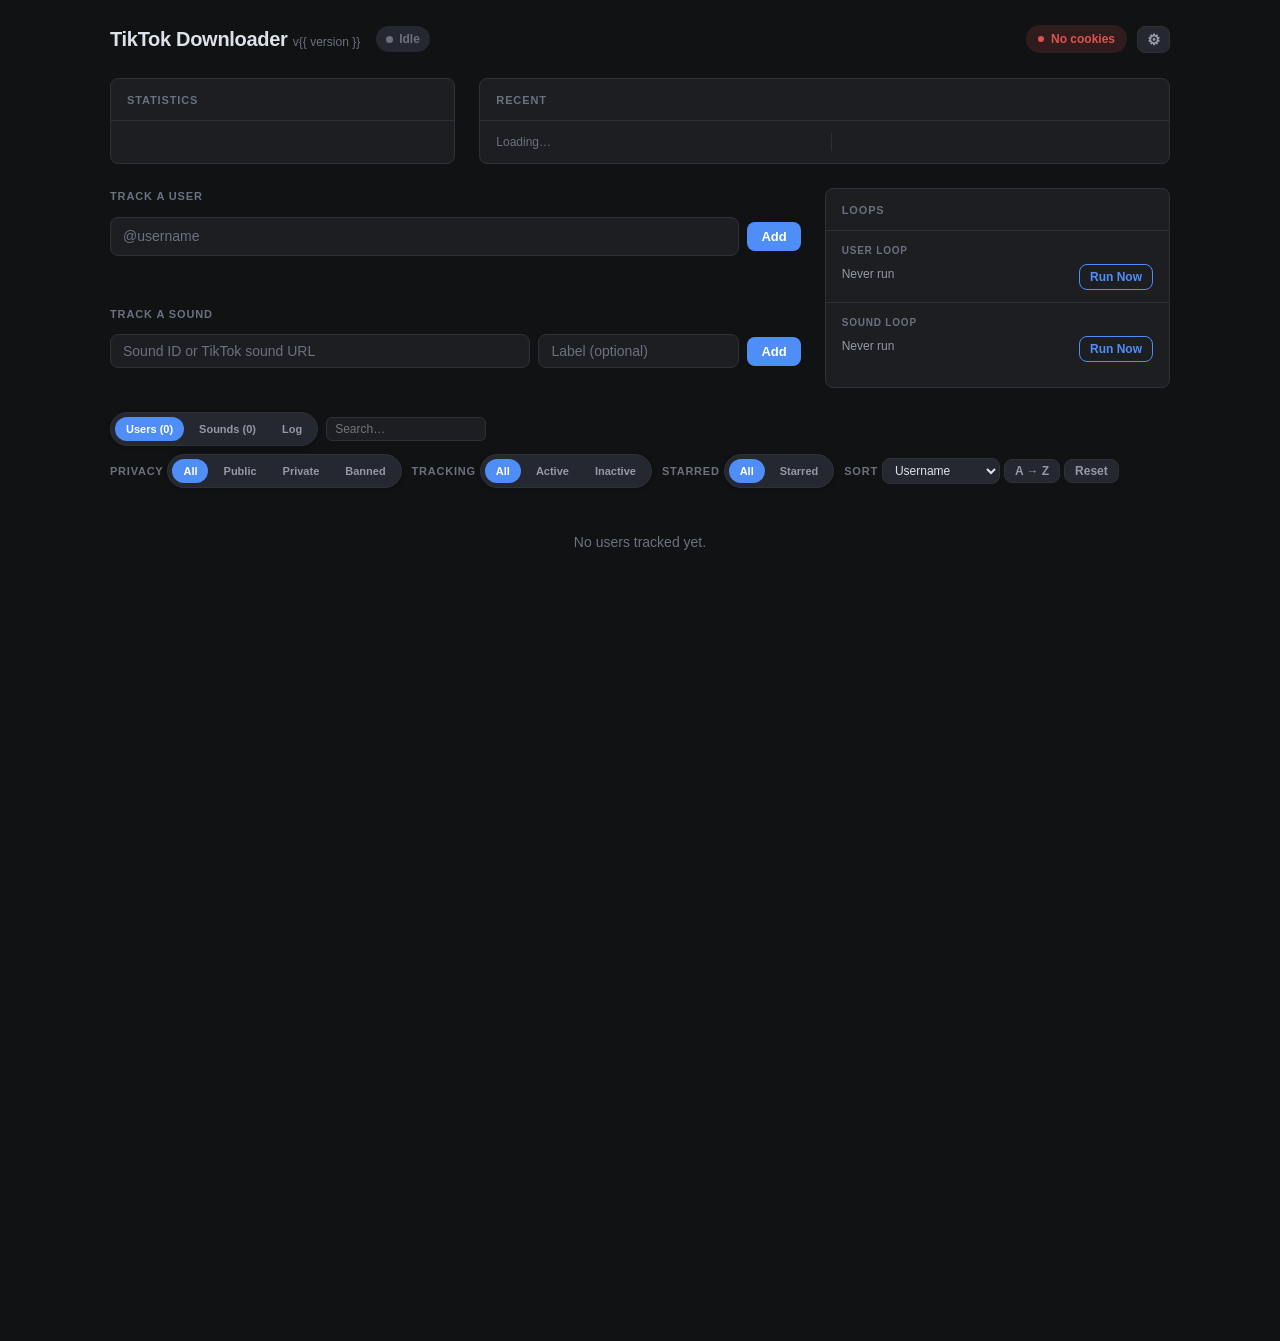
==== templates/index.html @ 91bf8e04 "css: extract modal-base, label-caps utility, fix section-title margin - extract .modal-base with 7 s" ====
<!DOCTYPE html>
<html lang="en">
<head>
  <meta charset="UTF-8" />
  <meta name="viewport" content="width=device-width, initial-scale=1.0" />
  <meta name="theme-color" content="#111214" />
  <meta name="mobile-web-app-capable" content="yes" />
  <meta name="apple-mobile-web-app-capable" content="yes" />
  <title>TikTok Downloader</title>
  <style>
    :root {
      /* Base palette */
      --bg:           #111214;
      --surface:      #1c1e21;
      --surface1:     #1c1e21;   /* alias; some components use surface1 */
      --surface2:     #252830;
      --bg-hover:     #252830;   /* hover states and overlay buttons */
      --bg-card:      #252830;   /* code / textarea inset backgrounds */
      --border:       #2e3138;
      --accent:       #4f8ef7;
      --accent-h:     #3a78e8;
      --red:          #e05252;
      --green:        #4caf7d;
      --yellow:       #e0a83a;
      --muted:        #6b717f;
      --text:         #dde1ea;
      --text-dim:     #9499a5;

      /* Alpha tints — semantic colour at common opacities */
      --accent-bg:    rgba(79,142,247,.15);
      --accent-bg-h:  rgba(79,142,247,.28);
      --red-bg:       rgba(224,82,82,.15);
      --red-bg-h:     rgba(224,82,82,.12);
      --green-bg:     rgba(76,175,125,.15);
      --yellow-bg:    rgba(224,168,58,.15);
      --yellow-bg-h:  rgba(224,168,58,.28);

      /* Geometry */
      --radius:       8px;
      --radius-lg:    12px;
      --radius-pill:  99px;

      /* Elevation */
      --shadow-modal: 0 24px 64px rgba(0,0,0,.5);

      /* Typography */
      --mono:         "SF Mono", "Fira Code", "Cascadia Code", monospace;
    }

    *, *::before, *::after { box-sizing: border-box; margin: 0; padding: 0; }

    html { overflow-x: hidden; overscroll-behavior-x: none; }
    html.modal-open { overflow: hidden; }

    body {
      background: var(--bg);
      color: var(--text);
      font-family: -apple-system, BlinkMacSystemFont, "Segoe UI", Roboto, sans-serif;
      font-size: 14px;
      line-height: 1.5;
      min-height: 100dvh;
      overflow-x: clip;
    }

    .app {
      max-width: 1100px;
      margin: 0 auto;
      padding: 24px 20px 60px;
      display: grid;
      gap: 24px;
    }

    /* ── Header ──────────────────────────────────────────────────────────────── */

    header {
      display: flex;
      align-items: center;
      gap: 16px;
      flex-wrap: wrap;
    }

    header h1 { font-size: 20px; font-weight: 700; letter-spacing: -0.3px; }

    .status-badge {
      display: inline-flex;
      align-items: center;
      gap: 6px;
      padding: 4px 10px;
      border-radius: var(--radius-pill);
      font-size: 12px;
      font-weight: 600;
      background: var(--surface2);
      color: var(--muted);
    }
    .status-badge .dot { width: 7px; height: 7px; border-radius: 50%; background: var(--muted); }
    .status-badge.running { color: var(--green); }
    .status-badge.running .dot { background: var(--green); animation: pulse 1.2s infinite; }

    @keyframes pulse { 0%, 100% { opacity: 1; } 50% { opacity: 0.3; } }

    .header-meta {
      margin-left: auto;
      display: flex;
      align-items: center;
      gap: 10px;
      color: var(--text-dim);
      font-size: 13px;
      flex-wrap: wrap;
    }

    /* ── Buttons ─────────────────────────────────────────────────────────────── */

    button {
      cursor: pointer;
      border: none;
      border-radius: var(--radius);
      font-size: 13px;
      font-weight: 600;
      padding: 7px 14px;
      transition: background 0.15s, opacity 0.15s;
    }
    button:disabled { opacity: 0.45; cursor: default; }

    .btn-primary { background: var(--accent); color: #fff; }
    .btn-primary:hover:not(:disabled) { background: var(--accent-h); }

    .btn-danger { background: transparent; color: var(--red); border: 1px solid var(--red); padding: 5px 10px; font-size: 12px; }
    .btn-danger:hover:not(:disabled) { background: var(--red-bg-h); }

    .btn-run { background: transparent; color: var(--accent); border: 1px solid var(--accent); padding: 5px 10px; font-size: 12px; }
    .btn-run:hover:not(:disabled) { background: rgba(79,142,247,.12); }

    .btn-star { background: transparent; color: var(--muted); border: 1px solid var(--border); padding: 5px 8px; font-size: 14px; line-height: 1; }
    .btn-star:hover { color: #f5a623; border-color: #f5a623; }
    .btn-star.starred { color: #f5a623; border-color: #f5a623; }

    .btn-ghost { background: var(--surface2); color: var(--text); }
    .btn-ghost:hover:not(:disabled) { background: var(--border); }

    /* ── Uppercase label utility ─────────────────────────────────────────────── */

    .label-caps,
    .section-title, .col-hdr,
    .loop-section-label, .ctrl-section-title,
    .stat-label, .filter-row-label,
    .phist-avatar-col .phist-side-label {
      font-weight: 700;
      letter-spacing: .08em;
      text-transform: uppercase;
      color: var(--muted);
    }

    /* ── Section title ───────────────────────────────────────────────────────── */

    .section-title {
      font-size: 11px;
      margin-bottom: 0;
    }
    .track-panels > section > .section-title { margin-bottom: 12px; }

    /* ── Cookie pill / meta / note (used inside settings modal) ─────────────── */

    .cookie-pill {
      display: inline-flex;
      align-items: center;
      gap: 7px;
      padding: 5px 12px;
      border-radius: var(--radius-pill);
      font-size: 12px;
      font-weight: 600;
      white-space: nowrap;
    }
    .cookie-pill.present { background: var(--green-bg); color: var(--green); }
    .cookie-pill.absent  { background: var(--red-bg);  color: var(--red); }
    .cookie-pill .dot    { width: 6px; height: 6px; border-radius: 50%; background: currentColor; }

    .backfill-pill {
      display: inline-flex; align-items: center; gap: 5px;
      font-size: 11px; font-weight: 600;
      padding: 3px 9px; border-radius: var(--radius-pill);
      cursor: pointer; white-space: nowrap;
      background: var(--yellow-bg); color: var(--yellow);
      transition: background .1s;
    }
    .backfill-pill:hover { background: var(--yellow-bg-h); }

    .cookie-meta { font-size: 12px; color: var(--text-dim); }

    /* ── Sounds panel ────────────────────────────────────────────────────────── */
    .sound-icon-wrap {
      width: 48px; height: 48px; border-radius: 50%; flex-shrink: 0;
      background: var(--accent-bg);
      display: flex; align-items: center; justify-content: center;
    }
    .sound-icon-letter { font-size: 22px; color: var(--accent); pointer-events: none; user-select: none; }
    .text-input {
      background: var(--surface);
      border: 1px solid var(--border);
      border-radius: var(--radius);
      color: var(--text);
      font-size: 14px;
      padding: 8px 12px;
      outline: none;
      transition: border-color 0.15s;
      font-family: inherit;
    }
    .text-input:focus { border-color: var(--accent); }
    .text-input::placeholder { color: var(--muted); opacity: 1; }

    /* Hide number input spinners — values like 180 are typed, not incremented */
    input[type="number"]::-webkit-inner-spin-button,
    input[type="number"]::-webkit-outer-spin-button { -webkit-appearance: none; margin: 0; }
    input[type="number"] { -moz-appearance: textfield; appearance: textfield; }

    .cookie-upload-label {
      display: inline-flex;
      align-items: center;
      gap: 6px;
      background: var(--accent);
      color: #fff;
      border-radius: var(--radius);
      padding: 7px 14px;
      font-size: 13px;
      font-weight: 600;
      cursor: pointer;
      transition: background 0.15s;
    }
    .cookie-upload-label:hover { background: var(--accent-h); }

    .cookie-note {
      width: 100%;
      font-size: 12px;
      color: var(--muted);
      border-top: 1px solid var(--border);
      padding-top: 12px;
      margin-top: 4px;
      line-height: 1.5;
    }
    .browser-ext-link {
      display: inline-flex; align-items: center; gap: 6px;
      font-size: 12px; color: var(--text-dim); text-decoration: none;
      background: var(--surface2); padding: 5px 11px 5px 8px;
      border-radius: 6px; transition: background .15s, color .15s;
      border: 1px solid var(--border);
    }
    .browser-ext-link:hover { background: var(--border); color: var(--text); }
    .cookie-note code {
      font-family: var(--mono);
      background: var(--surface2);
      padding: 1px 5px;
      border-radius: 4px;
      font-size: 11px;
    }

    /* ── Add-user form ───────────────────────────────────────────────────────── */

    .add-form { display: flex; gap: 8px; align-items: center; }

    .handle-input {
      flex: 1;
      background: var(--surface);
      border: 1px solid var(--border);
      border-radius: var(--radius);
      color: var(--text);
      font-size: 14px;
      padding: 8px 12px;
      outline: none;
      transition: border-color 0.15s;
      cursor: text;
      white-space: nowrap;
      overflow: hidden;
      font-family: inherit;
      line-height: 1.5;
    }
    .handle-input:focus { border-color: var(--accent); }
    .handle-input:empty::before {
      content: attr(data-placeholder);
      color: var(--muted);
      pointer-events: none;
    }

    .mobile-add-bar,
    .mobile-add-status { display: none; }
    .add-status { font-size: 13px; padding: 4px 0; min-height: 20px; }
    .add-status.error { color: var(--red); }
    .add-status.ok    { color: var(--green); }
    .add-status.info  { color: var(--muted); }

    .pending-list { display: flex; flex-direction: column; gap: 4px; margin-top: 6px; }
    .pending-item { display: flex; align-items: center; gap: 8px; font-size: 13px; color: var(--muted); }
    .pending-item.error { color: var(--red); }
    .pending-item.error button {
      background: none; border: none; color: var(--red); cursor: pointer;
      font-size: 15px; padding: 0 4px; opacity: 0.7; border-radius: 4px; line-height: 1;
    }
    .pending-item.error button:hover { opacity: 1; background: var(--red-bg-h); }
    @keyframes spin { to { transform: rotate(360deg); } }
    .spinner {
      width: 11px; height: 11px; flex-shrink: 0;
      border: 2px solid var(--border); border-top-color: var(--accent);
      border-radius: 50%; animation: spin 0.8s linear infinite;
    }

    /* ── User grid ───────────────────────────────────────────────────────────── */

    .users-grid {
      display: grid;
      grid-template-columns: repeat(auto-fill, minmax(300px, 1fr));
      gap: 12px;
    }

    .user-card {
      background: var(--surface);
      border: 1px solid var(--border);
      border-radius: var(--radius);
      padding: 16px;
      display: flex;
      flex-direction: column;
      gap: 10px;
    }

    .user-card-top {
      display: flex;
      align-items: flex-start;
      gap: 10px;
    }

    .avatar-wrap {
      position: relative;
      width: 48px; height: 48px;
      border-radius: 50%;
      flex-shrink: 0;
      background: var(--surface2);
      display: flex; align-items: center; justify-content: center;
    }
    .avatar-wrap .avatar-letter {
      font-size: 18px; font-weight: 700;
      color: var(--muted);
      text-transform: uppercase;
      pointer-events: none;
      user-select: none;
    }
    .user-avatar {
      position: absolute; inset: 0;
      width: 48px; height: 48px;
      border-radius: 50%;
      object-fit: cover;
      cursor: pointer;
      transition: opacity .15s;
    }
    .user-avatar:hover { opacity: .75; }

    .user-identity { min-width: 0; flex: 1; }
    .user-display-name { font-weight: 700; font-size: 15px; line-height: 1.3; word-break: break-word; }
    .user-handle       { font-size: 12px; color: var(--text-dim); margin-top: 2px; }
    .user-old-names    { font-size: 11px; color: var(--muted); margin-left: 2px; }
    .tt-link { color: var(--accent); text-decoration: none; }
    .tt-link:hover { text-decoration: underline; }
    .user-id-line      { font-family: var(--mono); font-size: 11px; color: var(--muted); margin-top: 3px; line-height: 1.6; word-break: break-all; }

    .user-badges { display: flex; flex-direction: column; align-items: flex-end; gap: 4px; flex-shrink: 0; }

    .user-stats { display: flex; gap: 16px; flex-wrap: wrap; }
    .stat-item { display: flex; flex-direction: column; gap: 1px; }
    .stat-item-label { font-size: 11px; color: var(--muted); }
    .stat-item-value { font-size: 13px; font-weight: 700; color: var(--text); }

    .account-status { display: inline-block; font-size: 11px; font-weight: 700; padding: 2px 8px; border-radius: var(--radius-pill); white-space: nowrap; }
    .account-status.active   { background: var(--green-bg); color: var(--green); }
    .account-status.inactive { background: var(--surface2);      color: var(--muted); }
    .account-status.unknown  { background: var(--surface2);      color: var(--muted); }

    .privacy-status { display: inline-block; font-size: 11px; font-weight: 700; padding: 2px 8px; border-radius: var(--radius-pill); white-space: nowrap; }
    .privacy-status.public             { background: var(--green-bg); color: var(--green); }
    .privacy-status.private-accessible { background: var(--yellow-bg); color: var(--yellow); }
    .privacy-status.private-blocked    { background: var(--red-bg);  color: var(--red); }
    .privacy-status.banned             { background: var(--red-bg);  color: var(--red); }

    /* Inactive card — dim content, leave footer/pills/buttons unchanged */
    .user-card-inactive .user-card-top,
    .user-card-inactive .user-bio-area,
    .user-card-inactive .user-stats { opacity: 0.4; }

    /* Banned card: muted red border, content dimmed same as inactive */
    .user-card-banned { border-color: rgba(224,82,82,.4) !important; box-shadow: 0 0 0 1px rgba(224,82,82,.4); }
    .user-card-banned:hover { box-shadow: 0 0 0 2px rgba(224,82,82,.4) !important; }

    /* Tracking toggle switch */
    .tracking-toggle { display: inline-flex; align-items: center; gap: 6px; cursor: pointer; user-select: none; vertical-align: middle; }
    .tracking-toggle input { display: none; }
    .toggle-track { width: 30px; height: 17px; background: var(--border); border-radius: var(--radius-pill); position: relative; transition: background 0.2s; flex-shrink: 0; }
    .tracking-toggle input:checked + .toggle-track { background: var(--accent); }
    .toggle-thumb { position: absolute; top: 2px; left: 2px; width: 13px; height: 13px; background: #fff; border-radius: 50%; transition: left 0.2s; }
    .tracking-toggle input:checked + .toggle-track .toggle-thumb { left: 15px; }
    .toggle-label { font-size: 12px; color: var(--muted); }

    /* Bio area always reserves 3-line height so stats/footer sit at a consistent position */
    .user-bio-area {
      flex: 1;
      min-height: 52px; /* 12px font × 1.45 line-height × 3 lines */
    }
    .user-bio {
      font-size: 12px;
      color: var(--text-dim);
      line-height: 1.45;
      display: -webkit-box;
      -webkit-line-clamp: 3;
      -webkit-box-orient: vertical;
      overflow: hidden;
    }

    .user-card-footer {
      display: flex;
      align-items: center;
      justify-content: space-between;
      gap: 8px;
    }
    .user-checked { font-size: 11px; color: var(--muted); }
    .user-card-current { border-color: var(--accent); box-shadow: 0 0 0 1px var(--accent); }

    .empty-state { color: var(--muted); padding: 32px 0; text-align: center; }

    /* ── User card — clickable ───────────────────────────────────────────────── */

    .user-card {
      cursor: pointer;
      /* 50ms delay on fade-out so a DOM rebuild that briefly drops hover is invisible */
      transition: border-color .15s 50ms, box-shadow .15s 50ms;
    }
    .user-card:hover {
      border-color: var(--accent); box-shadow: 0 0 0 1px var(--accent);
      transition: border-color .15s, box-shadow .15s; /* hover-in: no delay */
    }
    .user-card-current:hover { box-shadow: 0 0 0 2px var(--accent); }

    /* ── Modal ───────────────────────────────────────────────────────────────── */

    .modal-backdrop {
      position: fixed;
      inset: 0;
      background: rgba(0,0,0,.65);
      backdrop-filter: blur(3px);
      -webkit-backdrop-filter: blur(3px);
      z-index: 200;
      display: flex;
      align-items: center;
      justify-content: center;
    }

    .modal-base {
      background: var(--surface);
      border: 1px solid var(--border);
      border-radius: var(--radius-lg);
      display: flex;
      overflow: hidden;
      position: relative;
      box-shadow: var(--shadow-modal);
    }

    .modal {
      width: 82vw;
      max-width: 1280px;
      height: 84vh;
      flex-direction: column;
    }

    .modal-close,
    .media-modal-close {
      position: absolute;
      width: 32px; height: 32px;
      background: var(--surface2);
      border: 1px solid var(--border);
      border-radius: 7px;
      color: var(--text-dim);
      cursor: pointer;
      transition: background .15s, color .15s;
    }
    .modal-close::before, .modal-close::after,
    .media-modal-close::before, .media-modal-close::after {
      content: '';
      position: absolute;
      top: 50%; left: 50%;
      width: 14px; height: 2px;
      background: currentColor;
      border-radius: 1px;
    }
    .modal-close::before, .media-modal-close::before { transform: translate(-50%, -50%) rotate(45deg); }
    .modal-close::after,  .media-modal-close::after  { transform: translate(-50%, -50%) rotate(-45deg); }
    .modal-close:hover,
    .media-modal-close:hover { background: var(--border); color: var(--text); }
    .modal-close { top: 14px; right: 14px; z-index: 1; flex-shrink: 0; }

    /* ── Modal header ─────────────────────────────────────────────────────────── */

    .modal-header {
      padding: 20px 24px;
      border-bottom: 1px solid var(--border);
      display: flex;
      gap: 16px;
      align-items: flex-start;
      flex-shrink: 0;
    }

    .modal-avatar-wrap {
      position: relative;
      width: 72px; height: 72px;
      border-radius: 50%;
      flex-shrink: 0;
      background: var(--surface2);
      display: flex; align-items: center; justify-content: center;
    }
    .modal-avatar-wrap .avatar-letter {
      font-size: 26px; font-weight: 700;
      color: var(--muted);
      text-transform: uppercase;
      pointer-events: none;
      user-select: none;
    }
    .modal-avatar {
      position: absolute; inset: 0;
      width: 72px; height: 72px;
      border-radius: 50%;
      object-fit: cover;
      cursor: pointer;
      transition: opacity .15s;
    }
    .modal-avatar:hover { opacity: .75; }

    .modal-user-body  { flex: 1; min-width: 0; padding-right: 32px; }
    .modal-name-row   { display: flex; align-items: center; gap: 8px; flex-wrap: wrap; }
    .modal-user-meta  { display: flex; flex-direction: column; gap: 4px; min-width: 0; }

    /* User modal header: avatar spans both rows on desktop */
    #modalHeader { display: grid; grid-template-columns: 72px 1fr; column-gap: 16px; row-gap: 6px; align-items: start; }
    #modalHeader .modal-avatar-wrap { grid-column: 1; grid-row: 1 / 3; }
    #modalHeader .modal-name-row { grid-column: 2; grid-row: 1; padding-right: 32px; }
    #modalHeader .modal-user-meta { grid-column: 2; grid-row: 2; }
    .modal-name       { font-size: 20px; font-weight: 700; line-height: 1.2; word-break: break-word; }
    .modal-verified   { font-size: 11px; color: var(--accent); font-weight: 700; }
    .modal-handle     { font-size: 13px; color: var(--text-dim); margin-top: 4px; }
    .modal-id-line        { font-family: var(--mono); font-size: 11px; color: var(--muted); margin-top: 4px; }
    .modal-ban-countdown  { font-size: 11px; color: var(--muted); margin-top: 4px; }
    .modal-bio        { font-size: 13px; color: var(--text-dim); margin-top: 8px; line-height: 1.5;
                        white-space: nowrap; overflow: hidden; text-overflow: ellipsis; cursor: pointer; }
    .modal-bio.expanded { white-space: normal; overflow: visible; cursor: default; }
    .modal-stats-row  { display: flex; gap: 20px; margin-top: 10px; font-size: 12px;
                        color: var(--text-dim); flex-wrap: wrap; }
    .modal-stats-row strong { color: var(--text); font-size: 13px; }

    /* ── Profile history panel ───────────────────────────────────────────────── */

    .phist-panel {
      flex: 1; overflow-y: auto; padding: 16px 20px;
      display: flex; flex-direction: column; gap: 8px;
    }
    .phist-empty { color: var(--muted); font-size: 13px; padding: 20px 0; text-align: center; }
    .phist-entry {
      padding: 10px 12px;
      border-radius: var(--radius);
      background: var(--surface);
      border: 1px solid var(--border);
      display: flex; flex-direction: column; gap: 8px;
    }
    .phist-entry-hdr { font-size: 13px; }
    .phist-date { font-size: 11px; color: var(--muted); }
    .phist-diff {
      display: grid;
      grid-template-columns: 1fr auto 1fr;
      gap: 10px;
      align-items: start;
    }
    .phist-side { display: flex; flex-direction: column; gap: 5px; min-width: 0; }
    .phist-side-hdr { font-size: 12px; line-height: 1.3; }
    .phist-side-label { color: var(--muted); font-weight: 400; }
    .phist-arrow {
      color: var(--muted); font-size: 16px; padding-top: 18px;
      flex-shrink: 0; user-select: none;
    }
    .phist-value {
      font-size: 13px; color: var(--text); word-break: break-word;
      white-space: pre-wrap; line-height: 1.5;
      background: var(--surface2); border-radius: 4px;
      padding: 5px 8px; min-height: 30px;
    }
    .phist-value.empty { color: var(--muted); font-style: italic; }
    .phist-avatar-diff {
      display: flex;
      align-items: center;
      gap: 20px;
      padding: 10px 4px 4px;
    }
    .phist-avatar-col {
      display: flex;
      flex-direction: column;
      align-items: center;
      gap: 6px;
    }
    .phist-avatar-col .phist-side-label {
      font-size: 10px;
      letter-spacing: .07em;
    }
    .phist-avatar-lg {
      width: 100px; height: 100px;
      border-radius: 50%;
      object-fit: cover;
      background: var(--surface2);
      cursor: pointer;
      border: 2px solid var(--border);
      transition: opacity .15s, border-color .15s;
    }
    .phist-avatar-lg:hover { opacity: .8; border-color: var(--accent); }

    /* ── Modal toolbar ────────────────────────────────────────────────────────── */

    .modal-toolbar {
      display: flex; align-items: center; gap: 10px;
      padding: 8px 16px;
      border-bottom: 1px solid var(--border);
      flex-shrink: 0;
      background: var(--bg);
    }

    .filter-pills { display: flex; gap: 4px; position: relative; background: var(--surface2); border: 1px solid var(--border); box-shadow: 0 1px 4px rgba(0,0,0,.25); padding: 4px; border-radius: var(--radius-pill); }
    .filter-pill {
      display: inline-flex; align-items: center; justify-content: center;
      background: var(--surface2);
      border: 1px solid var(--border);
      color: var(--text-dim);
      font-size: 11px; font-weight: 600;
      height: 24px; padding: 0 10px;
      border-radius: var(--radius-pill);
      cursor: pointer;
      white-space: nowrap;
      transition: background .1s, color .1s, border-color .1s;
      position: relative; z-index: 2;
    }
    .filter-pill.active { background: var(--accent); border-color: var(--accent); color: #fff; }
    .filter-pill:hover:not(.active) { background: var(--border); color: var(--text); }
    /* Pills inside a grouped container — glider provides the active highlight */
    .filter-pills .filter-pill { background: transparent; border-color: transparent; }
    .filter-pills .filter-pill.active { background: transparent; border-color: transparent; color: #fff; }
    .filter-pills .filter-pill:hover:not(.active) { background: rgba(255,255,255,.06); border-color: transparent; color: var(--text); }
    .glider { position: absolute; z-index: 1; background: var(--accent); border-radius: var(--radius-pill); transition: left .2s ease, width .2s ease; pointer-events: none; }

    .modal-vid-count { margin-left: auto; font-size: 12px; color: var(--muted); white-space: nowrap; }
    .toolbar-main-row  { display: flex; align-items: center; gap: 10px; flex: 1; min-width: 0; }
    .toolbar-main-row .modal-vid-count { margin-left: 0; }
    .toolbar-filter-wrap { display: flex; align-items: center; gap: 10px; }
    .toolbar-toggle { display: none; }
    .modal-video-search {
      width: 140px; font-size: 12px; padding: 3px 8px;
      border: 1px solid var(--border); border-radius: 6px;
      background: var(--surface2); color: var(--text);
      flex-shrink: 0;
    }

    /* ── Video list ───────────────────────────────────────────────────────────── */

    /* Shared column layout for header + rows */
    .vcols {
      display: grid;
      grid-template-columns: 90px minmax(120px,1fr) 76px 70px 130px 130px 130px 32px;
      gap: 10px;
      align-items: center;
    }
    /* Sound modal: extra Author column after Description */
    .sound-vcols {
      display: grid;
      grid-template-columns: 90px minmax(120px,1fr) 110px 76px 70px 130px 130px 130px 32px;
      gap: 10px;
      align-items: center;
    }

    .video-list-hdr {
      padding: 5px 10px 4px;
      border-bottom: 1px solid var(--border);
      background: var(--surface);
      position: sticky;
      top: 0;
      z-index: 1;
    }

    .col-hdr {
      font-size: 10px; letter-spacing: .07em;
      white-space: nowrap; overflow: hidden; text-overflow: ellipsis;
    }
    .col-hdr.sortable { cursor: pointer; user-select: none; }
    .col-hdr.sortable:hover { color: var(--text-dim); }
    .col-hdr.sort-asc  { color: var(--accent); }
    .col-hdr.sort-asc::after  { content: ' ↑'; }
    .col-hdr.sort-desc { color: var(--accent); }
    .col-hdr.sort-desc::after { content: ' ↓'; }
    /* Centre all data columns except thumb+desc */
    .vcols       .col-hdr:nth-child(n+3) { text-align: center; }
    .sound-vcols .col-hdr:nth-child(n+3) { text-align: center; }
    .author-chip {
      display: inline-block; max-width: 100%;
      font-size: 11px; font-weight: 600;
      padding: 2px 7px; border-radius: var(--radius-pill);
      background: var(--accent-bg); color: var(--accent);
      overflow: hidden; text-overflow: ellipsis; white-space: nowrap;
      cursor: pointer; text-decoration: none;
      transition: background .1s;
    }
    .author-chip:hover { background: var(--accent-bg-h); }
    .author-chip.untracked { background: var(--surface2); color: var(--muted); cursor: default; }

    .modal-video-list { flex: 1; overflow-y: auto; }

    .video-row {
      padding: 7px 10px;
      border-bottom: 1px solid var(--border);
      transition: background .1s;
    }
    .video-row:hover   { background: var(--surface2); }
    .video-row:last-child { border-bottom: none; }
    .video-row-highlight { background: rgba(224,168,58,.22); }

    /* Grid view */
    .video-grid { display: grid; grid-template-columns: repeat(auto-fill, minmax(110px, 1fr)); gap: 3px; padding: 8px; align-content: start; }
    .vgrid-cell { position: relative; aspect-ratio: 9/16; overflow: hidden; border-radius: 4px; background: var(--surface2); cursor: pointer; }
    .vgrid-cell:hover { opacity: .85; }
    .vgrid-cell img { width: 100%; height: 100%; object-fit: cover; display: block; }
    .vgrid-cell.deleted   { outline: 2px solid var(--red);    outline-offset: -2px; }
    .vgrid-cell.undeleted { outline: 2px solid var(--yellow); outline-offset: -2px; }
    .vgrid-cell.missing   { outline: 2px solid #ff9800;       outline-offset: -2px; }
    .vgrid-overlay { position: absolute; bottom: 0; left: 0; right: 0; padding: 16px 5px 4px; background: linear-gradient(transparent, rgba(0,0,0,.65)); display: flex; align-items: flex-end; justify-content: space-between; pointer-events: none; }
    .vgrid-views  { font-size: 10px; font-weight: 600; color: #fff; text-shadow: 0 1px 2px rgba(0,0,0,.8); line-height: 1; }

    .video-thumb {
      width: 90px; height: 51px;
      object-fit: cover;
      border-radius: 4px;
      background: var(--surface2);
      display: block;
      cursor: pointer;
      transition: opacity .15s;
    }
    .video-thumb:hover { opacity: .75; }

    .video-desc {
      font-size: 12px; color: var(--text); line-height: 1.4;
      display: -webkit-box; -webkit-line-clamp: 2;
      -webkit-box-orient: vertical; overflow: hidden;
      word-break: break-word;
    }
    .video-desc-empty { font-size: 12px; color: var(--muted); font-style: italic; }

    .video-cell { font-size: 12px; color: var(--text-dim); text-align: center; white-space: nowrap; }

    .vstatus {
      display: inline-flex; align-items: center;
      font-size: 10px; font-weight: 700;
      padding: 2px 7px; border-radius: var(--radius-pill); white-space: nowrap;
    }
    .vstatus.up        { background: var(--green-bg);  color: var(--green); }
    .vstatus.deleted   { background: var(--red-bg);   color: var(--red); }
    .vstatus.undeleted { background: var(--yellow-bg);  color: var(--yellow); }
    .vstatus.missing   { background: rgba(255,152,0,.15);   color: #ff9800; }

    .vlist-empty   { padding: 48px; text-align: center; color: var(--muted); }
    .vlist-loading { padding: 48px; text-align: center; color: var(--muted); font-style: italic; }

    .play-btn {
      background: none; border: none;
      color: var(--accent); font-size: 15px;
      cursor: pointer; padding: 3px 4px;
      border-radius: 4px; opacity: .65;
      transition: opacity .15s, background .15s;
      display: flex; align-items: center; justify-content: center;
      width: 26px; height: 26px;
    }
    .play-btn:hover { opacity: 1; background: rgba(79,142,247,.12); }

    /* ── User sort control ──────────────────────────────────────────────────── */

    .sort-select {
      background: var(--surface2);
      border: 1px solid var(--border);
      border-radius: var(--radius);
      color: var(--text);
      font-size: 12px;
      padding: 4px 8px;
      cursor: pointer;
      outline: none;
    }
    .sort-select:focus { border-color: var(--accent); }

    .sort-dir-btn {
      background: var(--surface2);
      border: 1px solid var(--border);
      border-radius: var(--radius);
      color: var(--text-dim);
      font-size: 12px; font-weight: 600;
      padding: 4px 10px;
      cursor: pointer;
      white-space: nowrap;
      transition: background .15s, color .15s;
    }
    .sort-dir-btn:hover { background: var(--border); color: var(--text); }

    /* ── Filter control rows ─────────────────────────────────────────────────── */

    .filter-control-group { display: flex; align-items: center; gap: 10px; flex-wrap: wrap; }
    .filter-row { display: flex; align-items: center; gap: 4px; }
    .filter-row-label { font-size: 11px; letter-spacing: .07em; white-space: nowrap; }
    .sort-controls { display: flex; align-items: center; gap: 4px; flex-wrap: wrap; }
    #soundControls { display: none; }

    /* ── Media preview modals (image + video, layered over video-list modal) ─── */

    .media-modal {
      position: fixed;
      inset: 0;
      background: rgba(0,0,0,.88);
      z-index: 300;
      display: flex;
      align-items: center;
      justify-content: center;
    }

    .media-modal-inner { position: relative; }

    .media-modal-close { top: -38px; right: 0; }

    .media-modal img {
      max-width: 90vw; max-height: 85vh;
      border-radius: 8px; display: block;
    }

    .media-modal video {
      max-width: 92vw; max-height: 85vh;
      border-radius: 8px; background: #000;
      display: block; outline: none;
    }

    /* ── Photo carousel modal ──────────────────────────────────────────────── */

    .carousel-inner {
      position: relative;
      display: flex;
      align-items: center;
      gap: 10px;
    }
    .carousel-inner img {
      max-width: min(78vw, 520px);
      max-height: 85vh;
      border-radius: 8px;
      display: block;
    }
    .carousel-nav {
      flex-shrink: 0;
      width: 36px; height: 36px;
      background: rgba(255,255,255,.08);
      border: 1px solid rgba(255,255,255,.15);
      border-radius: 50%;
      color: #fff;
      font-size: 22px; line-height: 1;
      cursor: pointer;
      display: flex; align-items: center; justify-content: center;
      transition: background .15s;
      user-select: none;
    }
    .carousel-nav:hover { background: rgba(255,255,255,.2); }
    .carousel-nav:disabled { opacity: .2; cursor: default; }
    .carousel-counter {
      position: absolute;
      bottom: -24px; left: 50%; transform: translateX(-50%);
      font-size: 12px; color: rgba(255,255,255,.5);
      white-space: nowrap;
      pointer-events: none;
    }

    /* ── Top panels (stats + recent) ────────────────────────────────────────── */

    .top-panels {
      display: grid;
      grid-template-columns: 1fr 2fr;
      gap: 24px;
    }
    @media (max-width: 900px) { .top-panels { grid-template-columns: 1fr 1fr; } }
    @media (max-width: 600px) { .top-panels { grid-template-columns: 1fr; } }

    /* ── Track + Loops layout ────────────────────────────────────────────────── */

    .track-panels {
      display: grid;
      grid-template-columns: 2fr 1fr;
      grid-template-rows: auto auto;
      gap: 24px;
    }
    @media (max-width: 700px) { .track-panels { grid-template-columns: 1fr; } }

    .track-panels .loops-card {
      grid-row: 1 / 3;
      grid-column: 2;
    }
    @media (max-width: 700px) {
      .track-panels .loops-card {
        grid-row: auto;
        grid-column: auto;
      }
    }

    /* Recent panel two-column split */
    .recent-split {
      display: grid;
      grid-template-columns: 1fr 1fr;
      gap: 0 12px;
      flex: 1;
    }
    @media (max-width: 700px) { .recent-split { grid-template-columns: 1fr; } }

    .recent-col {
      display: flex;
      flex-direction: column;
      gap: 10px;
    }

    .recent-col + .recent-col {
      border-left: 1px solid var(--border);
      padding-left: 12px;
    }
    @media (max-width: 700px) {
      .recent-col + .recent-col {
        border-left: none;
        padding-left: 0;
        border-top: 1px solid var(--border);
        padding-top: 10px;
      }
    }

    .panel-card {
      background: var(--surface);
      border: 1px solid var(--border);
      border-radius: var(--radius);
      display: flex;
      flex-direction: column;
      overflow: hidden;
    }

    .panel-header {
      padding: 10px 16px;
      border-bottom: 1px solid var(--border);
      flex-shrink: 0;
    }

    .panel-body {
      flex: 1;
      padding: 14px 16px;
      display: flex;
      flex-direction: column;
      gap: 14px;
    }

    /* Loop grid */
    .loop-section-label {
      font-size: 10px;
      margin-bottom: 6px;
    }
    .loop-grid {
      display: grid;
      grid-template-columns: 1fr 1fr auto;
      grid-template-rows: auto auto;
      row-gap: 4px;
      column-gap: 12px;
      align-items: center;
    }
    .loop-cell-main { font-size: 12px; color: var(--text-dim); }
    .loop-cell-sub  { font-size: 11px; color: var(--muted); }

    /* Stats grid */
    .stat-grid {
      display: grid;
      grid-template-columns: 1fr 1fr;
      gap: 2px;
      flex: 1;
    }

    .stat-item {
      padding: 8px 10px;
      border-radius: 6px;
      display: flex;
      flex-direction: column;
      gap: 2px;
      transition: background .1s;
    }
    .stat-item:hover { background: var(--surface2); }

    .stat-value {
      font-size: 19px;
      font-weight: 700;
      color: var(--text);
      line-height: 1.2;
    }

    .stat-label {
      font-size: 10px;
      letter-spacing: .06em;
    }

    /* Recent panel entries */
    .recent-entry {
      display: grid;
      grid-template-columns: 95px minmax(0, 1fr) auto;
      gap: 6px;
      align-items: baseline;
      font-size: 12px;
      padding: 3px 6px;
      border-radius: 4px;
      cursor: pointer;
    }
    .recent-entry:hover { background: var(--surface2); }
    .recent-date   { font-size: 11px; color: var(--muted); white-space: nowrap; overflow: hidden; }
    .recent-name   { color: var(--accent); font-weight: 600; overflow: hidden; text-overflow: ellipsis; white-space: nowrap; }
    .recent-detail { font-size: 11px; color: var(--muted); white-space: nowrap; overflow: hidden; text-overflow: ellipsis; font-family: var(--mono); text-align: right; }
    .recent-empty  { font-size: 11px; color: var(--muted); padding: 2px 6px; }
    .recent-section-hdr {
      font-size: 10px; font-weight: 700; letter-spacing: .07em;
      text-transform: uppercase; color: var(--muted);
      cursor: pointer; padding: 2px 6px; border-radius: 4px;
      transition: color .15s;
    }
    .recent-section-hdr:hover { color: var(--text); }

    /* Report view modal */
    .report-view-modal {
      width: min(640px, 94vw);
      height: 72vh;
      flex-direction: column;
    }
    .report-view-hdr {
      padding: 14px 44px 10px 18px;
      border-bottom: 1px solid var(--border);
      font-size: 14px;
      font-weight: 600;
      display: flex;
      align-items: baseline;
      gap: 10px;
    }
    .report-view-hdr-sub {
      font-size: 11px;
      font-weight: 400;
      color: var(--muted);
    }
    .report-view-body {
      flex: 1;
      overflow-y: auto;
      padding: 10px 14px;
      margin: 0;
      font-family: var(--mono);
      font-size: 11px;
      line-height: 1.6;
      color: var(--text);
      white-space: pre-wrap;
      word-break: break-all;
    }
    /* Report widget (embedded in job cards) */
    .report-widget {
      margin-top: 8px;
      padding-top: 8px;
      border-top: 1px solid var(--border);
    }
    .report-preview {
      font-family: var(--mono);
      font-size: 11px;
      color: var(--muted);
      line-height: 1.6;
      margin-bottom: 6px;
    }
    .report-preview-more {
      font-style: italic;
      color: var(--muted);
      opacity: .7;
    }
    .report-actions { display: flex; gap: 6px; flex-wrap: wrap; }
    .btn-report {
      background: none;
      border: 1px solid var(--border);
      border-radius: 5px;
      padding: 3px 10px;
      font-size: 11px;
      color: var(--muted);
      cursor: pointer;
      transition: background .1s, color .1s;
    }
    .btn-report:hover { background: var(--bg-hover); color: var(--text); }

    /* Recent log modal */
    .recent-log-modal {
      width: min(580px, 94vw);
      height: 70vh;
      flex-direction: column;
    }
    .recent-log-modal-hdr {
      padding: 14px 44px 12px 18px;
      border-bottom: 1px solid var(--border);
      font-size: 14px;
      font-weight: 600;
    }
    .recent-log-modal-body {
      flex: 1;
      overflow-y: auto;
      padding: 6px 8px 8px;
    }

    /* Control sections */
    .ctrl-section {
      padding-bottom: 14px;
      border-bottom: 1px solid var(--border);
    }
    .ctrl-section:last-child { padding-bottom: 0; border-bottom: none; }

    .ctrl-section-title {
      font-size: 10px;
      margin-bottom: 10px;
    }

    .ctrl-row {
      display: flex;
      align-items: center;
      gap: 8px;
      flex-wrap: wrap;
    }

    .ctrl-cookie-warning {
      font-size: 12px;
      color: var(--red);
      margin-top: 8px;
      line-height: 1.4;
    }

    /* ── Settings modal ───────────────────────────────────────────────────────── */

    .settings-modal {
      width: 700px; max-width: 94vw;
      height: 540px; max-height: 90vh;
    }

    .settings-nav {
      width: 160px; flex-shrink: 0;
      background: var(--bg);
      border-right: 1px solid var(--border);
      padding: 52px 8px 16px;
      display: flex; flex-direction: column; gap: 2px;
    }

    .settings-nav-item {
      padding: 8px 12px;
      border-radius: var(--radius);
      font-size: 13px; font-weight: 600;
      color: var(--text-dim);
      cursor: pointer; user-select: none;
      transition: background .1s, color .1s;
    }
    .settings-nav-item:hover { background: var(--surface2); color: var(--text); }
    .settings-nav-item.active { background: var(--surface2); color: var(--text); }

    .settings-content { flex: 1; overflow-y: auto; padding: 28px 24px; }

    .settings-section-title { font-size: 16px; font-weight: 700; color: var(--text); margin-bottom: 20px; }

    /* ── Job progress widget ──────────────────────────────────────────────────── */

    .job-bar-track {
      height: 4px; background: var(--surface2); border-radius: 2px;
      overflow: hidden; margin-top: 14px;
    }
    .job-bar-fill {
      height: 100%; background: var(--accent); border-radius: 2px; transition: width .3s;
    }
    .job-bar-fill.indeterminate {
      width: 30%; animation: job-bar-slide 1.2s ease-in-out infinite; transition: none;
    }
    .job-bar-fill.done { width: 100%; animation: none; }
    @keyframes job-bar-slide { 0% { margin-left: -30%; } 100% { margin-left: 100%; } }

    .job-status { margin-top: 12px; }
    .job-status-text { font-size: 12px; color: var(--muted); margin-top: 6px; min-height: 16px; }
    .job-steps { margin-top: 8px; display: flex; flex-direction: column; gap: 3px; }
    .job-step  { font-size: 12px; color: var(--green); }

    .tc-slider { width: 100%; accent-color: var(--accent); cursor: pointer; }

    .tc-bar-track {
      height: 6px; background: var(--surface2); border-radius: 3px; overflow: hidden;
    }
    .tc-bar-fill {
      height: 100%; background: var(--accent); border-radius: 3px; transition: width .3s;
    }

    .tc-encoder-badge {
      font-size: 11px; padding: 2px 8px; border-radius: 10px; font-family: var(--mono);
      border: 1px solid currentColor;
    }
    .tc-encoder-badge.ok      { color: var(--green); }
    .tc-encoder-badge.missing { color: var(--red);   }

    .job-card {
      border: 1px solid var(--border); border-radius: var(--radius); padding: 16px;
      margin-bottom: 16px;
    }
    .job-card-hdr  { display: flex; align-items: flex-start; gap: 16px; }
    .job-card-title { font-size: 14px; font-weight: 600; color: var(--text); margin-bottom: 5px; }
    .job-card-desc  { font-size: 12px; color: var(--text-dim); line-height: 1.55; }

    .tc-info {
      display: inline-flex; align-items: center; justify-content: center;
      width: 14px; height: 14px; border-radius: 50%; flex-shrink: 0;
      font-size: 9px; font-weight: 700; font-style: normal; line-height: 1;
      background: var(--surface2); color: var(--muted);
      border: 1px solid var(--border);
      cursor: help; position: relative; vertical-align: middle; margin-left: 5px;
    }
    .tc-info::before {
      content: attr(data-tip);
      position: absolute; bottom: calc(100% + 7px); left: 50%; transform: translateX(-50%);
      background: var(--surface1, var(--surface2)); color: var(--text);
      border: 1px solid var(--border); border-radius: 6px;
      padding: 7px 10px; font-size: 11px; line-height: 1.55; font-weight: 400;
      width: 230px; white-space: normal;
      pointer-events: none; opacity: 0; transition: opacity .15s;
      z-index: 300;
    }
    .tc-info:hover::before { opacity: 1; }

    .loop-interval-input {
      width: 72px; font-size: 13px; padding: 4px 8px; text-align: right;
      background: var(--surface); border: 1px solid var(--border);
      border-radius: 6px; color: var(--text);
    }
    #diagOutput {
      background: var(--bg-card); border: 1px solid var(--border);
      border-radius: 8px; padding: 12px; font-size: 11px; line-height: 1.5;
      max-height: 420px; overflow: auto; white-space: pre-wrap;
      word-break: break-all; color: var(--text); margin: 0; min-height: 60px;
    }
    #dbQueryInput {
      width: 100%; height: 100px; font-family: var(--mono); font-size: 12px;
      padding: 8px; resize: vertical; background: var(--bg-card);
      border: 1px solid var(--border); border-radius: 6px;
      color: var(--text); margin-bottom: 10px;
    }

    /* ── Gear button ──────────────────────────────────────────────────────────── */

    .btn-gear {
      background: var(--surface2); border: 1px solid var(--border);
      border-radius: var(--radius);
      color: var(--text-dim); font-size: 15px;
      padding: 5px 9px; line-height: 1;
      transition: background .15s, color .15s;
    }
    .btn-gear:hover { background: var(--border); color: var(--text); }

    /* ── Log panel ───────────────────────────────────────────────────────────── */

    .log-panel { background: var(--surface); border: 1px solid var(--border); border-radius: var(--radius); overflow: hidden; }

    .log-header {
      display: flex;
      align-items: center;
      justify-content: space-between;
      padding: 10px 14px;
      border-bottom: 1px solid var(--border);
    }
    .log-body {
      font-family: var(--mono);
      font-size: 12px;
      color: var(--text-dim);
      line-height: 1.6;
      padding: 12px 14px;
      height: 280px;
      overflow-y: auto;
      white-space: pre-wrap;
      word-break: break-all;
    }
    .log-body .log-sep     { color: var(--text); font-weight: 700; }
    .log-body .log-user    { color: var(--accent); }
    .log-body .log-err     { color: var(--red); }
    .log-body .log-warn    { color: var(--yellow); }
    .log-body .log-dl      { color: var(--green); }
    .log-body .log-profile { color: #c084fc; }

    /* ── Back to top ─────────────────────────────────────────────────────────── */

    .back-to-top {
      position: fixed; bottom: 24px; right: 24px; z-index: 100;
      display: none;
      width: 36px; height: 36px;
      border: 1px solid var(--border); border-radius: 50%;
      background: var(--surface); color: var(--text-dim);
      font-size: 16px; cursor: pointer;
      align-items: center; justify-content: center;
      transition: background .15s, color .15s;
    }
    .back-to-top:hover { background: var(--surface2); color: var(--text); }

    /* ── Mobile ──────────────────────────────────────────────────────────────── */

    @media (max-width: 640px) {
      body { width: 100vw; }
      .app { padding: 16px 16px 40px; gap: 16px; margin: 0; max-width: 100%; overflow: hidden; }

      /* iOS focus-zoom prevention: Safari zooms when a focused element has font-size < 16px. */
      input[type="text"],
      input[type="search"],
      input[type="number"],
      input[type="url"],
      select,
      textarea,
      [contenteditable="true"] { font-size: 16px !important; }

      /* Header: let header-meta wrap to its own row rather than overflow. */
      header { gap: 6px 12px; }
      .header-meta { margin-left: 0; width: 100%; }

      /* Recent entries: give detail column a bounded max-width so it truncates
         cleanly instead of overflowing the panel. */
      .recent-entry { grid-template-columns: 80px minmax(0, 1fr) minmax(0, 90px); }

      /* Track a sound: label input overflows the row on mobile. */
      #soundLabelInput { display: none; }

      /* Filter tabs + search: wrap so search drops to its own full-width row. */
      .tracking-tab-row { flex-wrap: wrap; }
      #trackingSearch { width: 100% !important; box-sizing: border-box; }

      /* Full-screen modals — no space to waste on a blurred backdrop */
      .modal-backdrop {
        backdrop-filter: none;
        -webkit-backdrop-filter: none;
        align-items: flex-end; /* sheet slides up from bottom */
      }
      .modal,
      .settings-modal,
      .report-view-modal,
      .recent-log-modal {
        width: 100%;
        max-width: 100%;
        height: 100dvh;
        max-height: 100dvh;
        border-radius: 0;
        border: none;
      }

      /* Filters: stacked rows with aligned label + controls columns */
      .filter-control-group { display: grid; grid-template-columns: 1fr; gap: 6px; width: 100%; }
      .filter-row { display: grid; grid-template-columns: 64px max-content; align-items: center; gap: 0 8px; }

      /* User modal header: compact — avatar next to name only, meta full-width below */
      #modalHeader { grid-template-columns: 44px 1fr; padding: 12px 16px; row-gap: 8px; }
      #modalHeader .modal-avatar-wrap { grid-row: 1; width: 44px; height: 44px; align-self: center; }
      #modalHeader .modal-avatar { width: 44px; height: 44px; }
      #modalHeader .modal-avatar-wrap .avatar-letter { font-size: 18px; }
      #modalHeader .modal-name-row { grid-column: 2; grid-row: 1; align-self: center; padding-right: 36px; }
      #modalHeader .modal-name { font-size: 16px; }
      #modalHeader .modal-user-meta { grid-column: 1 / 3; grid-row: 2; }
      .modal-bio { margin-top: 4px; }
      .modal-stats-row { margin-top: 4px; gap: 10px; }

      /* Fix 1fr column so max-content is identical in header and every row,
         then let min-width: max-content expand elements to full grid width */
      .vcols       { grid-template-columns: 90px 120px 76px 70px 130px 130px 130px 32px; }
      .sound-vcols { grid-template-columns: 90px 120px 110px 76px 70px 130px 130px 130px 32px; }
      .video-row.vcols, .video-row.sound-vcols,
      #modalVideoList .video-list-hdr, #soundModalVideoList .video-list-hdr { min-width: max-content; }

      /* Unified mobile add bar: replaces both desktop track panels */
      .mobile-add-bar { display: flex; gap: 8px; align-items: center; }
      .mobile-add-input-row {
        flex: 1;
        display: flex;
        align-items: stretch;
        background: var(--surface2);
        border: 1px solid var(--border);
        border-radius: var(--radius);
        overflow: hidden;
        transition: border-color 0.15s;
      }
      .mobile-add-input-row:focus-within { border-color: var(--accent); }
      .mobile-add-input {
        flex: 1;
        min-width: 0;
        padding: 7px 10px;
        background: transparent;
        border: none;
        color: var(--text);
        font-size: 14px;
        outline: none;
      }
      .mobile-add-input::placeholder { color: var(--text-dim); }
      .mobile-add-paste-btn {
        background: transparent;
        border: none;
        border-left: 1px solid var(--border);
        border-radius: 0;
        color: var(--accent);
        font-weight: 600;
        font-size: 13px;
        padding: 0 12px;
        cursor: pointer;
        transition: background 0.15s;
      }
      .mobile-add-paste-btn:hover { background: var(--surface); }
      .mobile-add-status { display: block; font-size: 13px; padding: 2px 0; min-height: 18px; }
      .mobile-add-status.error { color: var(--red); }
      .mobile-add-status.ok    { color: var(--green); }
      .track-panels > section:first-child,
      .track-panels > section:last-child { display: none; }

      /* Collapsible modal toolbar on mobile */
      .modal-toolbar { flex-direction: column; align-items: stretch; padding: 8px 12px; gap: 6px; }
      .toolbar-main-row { flex: none; gap: 8px; }
      .toolbar-filter-wrap { flex-wrap: wrap; gap: 6px; }
      .toolbar-filter-wrap.collapsed { display: none; }
      .toolbar-toggle { display: inline-flex; }
      .modal-video-search { display: none; }
      .toolbar-phist-btn { margin-left: auto; }
    }
  </style>
</head>
<body>
<div class="app">

  <!-- Header -->
  <header>
    <h1>TikTok Downloader <span style="font-size:12px;font-weight:400;color:var(--muted);letter-spacing:0">v{{ version }}</span></h1>
    <span class="status-badge" id="statusBadge">
      <span class="dot"></span>
      <span id="statusText">Idle</span>
    </span>
    <div class="header-meta">
      <span class="cookie-pill absent" id="hdrCookiePill" style="cursor:pointer" onclick="openSettings('cookies')" title="Manage cookies in Settings">
        <span class="dot"></span><span id="hdrCookiePillText">No cookies</span>
      </span>
      <span class="backfill-pill" id="hdrBackfillPill" style="display:none" onclick="openSettings('backfill')" title="Videos with missing stats">
        <span id="hdrBackfillCount"></span> missing stats
      </span>
      <button class="btn-gear" onclick="openSettings('cookies')" title="Settings">⚙</button>
    </div>
  </header>

  <!-- Mobile smart add bar: unified input for users and sounds; hidden on desktop -->
  <div class="mobile-add-bar">
    <div class="mobile-add-input-row">
      <input
        type="text"
        id="mobileAddInput"
        class="mobile-add-input"
        placeholder="@username, sound ID, or URL"
        autocomplete="off"
        spellcheck="false"
      >
      <button class="mobile-add-paste-btn" onclick="mobileAddPaste()" aria-label="Paste">Paste</button>
    </div>
    <button class="btn-primary" onclick="mobileAddSubmit()">Add</button>
  </div>
  <div class="mobile-add-status" id="mobileAddStatus"></div>

  <!-- Top panels: Stats (1/3) + Recent (2/3) -->
  <div class="top-panels">

    <!-- Statistics panel -->
    <div class="panel-card">
      <div class="panel-header">
        <span class="section-title">Statistics</span>
      </div>
      <div class="panel-body" style="padding:8px">
        <div class="stat-grid" id="statsGrid"></div>
      </div>
    </div>

    <!-- Recent panel (wide) -->
    <div class="panel-card">
      <div class="panel-header">
        <span class="section-title">Recent</span>
      </div>
      <div class="panel-body" style="padding:12px 16px">
        <div class="recent-split">
          <div class="recent-col" id="recentLeft">
            <div style="color:var(--muted);font-size:12px">Loading…</div>
          </div>
          <div class="recent-col" id="recentRight">
          </div>
        </div>
      </div>
    </div>

  </div>

  <!-- Track panels: (Track user + Track sound) on left, Loops on right spanning both -->
  <div class="track-panels">

    <!-- Track a user -->
    <section>
      <div class="section-title">Track a user</div>
      <div class="add-form">
        <div
          class="handle-input"
          id="handleInput"
          contenteditable="true"
          role="textbox"
          aria-label="TikTok username"
          data-placeholder="@username"
          spellcheck="false"
        ></div>
        <button class="btn-primary" id="addBtn" onclick="addUser()">Add</button>
      </div>
      <div class="add-status" id="addStatus"></div>
      <div class="pending-list" id="pendingList"></div>
    </section>

    <!-- Loops panel (spans both track rows) -->
    <div class="panel-card loops-card">
      <div class="panel-header">
        <span class="section-title">Loops</span>
      </div>
      <div class="panel-body" style="padding:12px 16px;flex-direction:column;gap:12px">

        <div>
          <div class="loop-section-label">User Loop</div>
          <div class="loop-grid">
            <div id="userLoopLast"      class="loop-cell-main">Never run</div>
            <div id="userLoopDuration"  class="loop-cell-sub"></div>
            <button class="btn-run" id="triggerUserBtn" onclick="triggerUserLoop()" style="grid-column:3;grid-row:1/3;align-self:center">Run Now</button>
            <div id="userLoopNext"      class="loop-cell-sub"></div>
            <div id="userLoopNewVideos" class="loop-cell-sub"></div>
          </div>
        </div>

        <div style="border-top:1px solid var(--border);margin:0 -16px"></div>

        <div>
          <div class="loop-section-label">Sound Loop</div>
          <div class="loop-grid">
            <div id="soundLoopLast"      class="loop-cell-main">Never run</div>
            <div id="soundLoopDuration"  class="loop-cell-sub"></div>
            <button class="btn-run" id="triggerSoundBtn" onclick="triggerSoundLoop()" style="grid-column:3;grid-row:1/3;align-self:center">Run Now</button>
            <div id="soundLoopNext"      class="loop-cell-sub"></div>
            <div id="soundLoopNewVideos" class="loop-cell-sub"></div>
          </div>
        </div>

      </div>
    </div>

    <!-- Track a sound -->
    <section>
      <div class="section-title">Track a sound</div>
      <div class="add-form">
        <input type="text" id="soundInput" class="text-input" style="flex:1;min-width:180px" placeholder="Sound ID or TikTok sound URL" spellcheck="false">
        <input type="text" id="soundLabelInput" class="text-input" style="flex:0 0 160px" placeholder="Label (optional)" spellcheck="false">
        <button class="btn-primary" onclick="addSound()">Add</button>
      </div>
      <div class="add-status" id="soundAddStatus"></div>
    </section>

  </div>

  <!-- Tracking list (users / sounds) -->
  <section>
    <div style="display:flex;align-items:center;justify-content:space-between;flex-wrap:wrap;gap:8px;margin-bottom:12px;">
      <div class="tracking-tab-row" style="display:flex;align-items:center;gap:8px;">
        <div class="filter-pills">
          <button class="filter-pill active" id="tvUsers"  onclick="setTrackingView('users')">Users (<span id="userCount">0</span>)</button>
          <button class="filter-pill"        id="tvSounds" onclick="setTrackingView('sounds')">Sounds (<span id="soundCount">0</span>)</button>
          <button class="filter-pill"        id="tvLog"    onclick="setTrackingView('log')">Log</button>
        </div>
        <input id="trackingSearch" type="search" placeholder="Search…"
               oninput="onTrackingSearch(this.value)"
               style="width:160px;font-size:12px;padding:4px 8px;background:var(--surface);border:1px solid var(--border);border-radius:6px;color:var(--text);outline:none;">
      </div>
      <div id="userControls" class="filter-control-group">
        <div class="filter-row">
          <span class="filter-row-label">Privacy</span>
          <div class="filter-pills">
            <button class="filter-pill active" id="ufPrivAll"     onclick="setUserFilter('priv','all')">All</button>
            <button class="filter-pill"        id="ufPrivPublic"  onclick="setUserFilter('priv','public')">Public</button>
            <button class="filter-pill"        id="ufPrivPrivate" onclick="setUserFilter('priv','private')">Private</button>
            <button class="filter-pill"        id="ufPrivBanned"  onclick="setUserFilter('priv','banned')">Banned</button>
          </div>
        </div>
        <div class="filter-row">
          <span class="filter-row-label">Tracking</span>
          <div class="filter-pills">
            <button class="filter-pill active" id="ufStatAll"      onclick="setUserFilter('stat','all')">All</button>
            <button class="filter-pill"        id="ufStatActive"   onclick="setUserFilter('stat','active')">Active</button>
            <button class="filter-pill"        id="ufStatInactive" onclick="setUserFilter('stat','inactive')">Inactive</button>
          </div>
        </div>
        <div class="filter-row">
          <span class="filter-row-label">Starred</span>
          <div class="filter-pills">
            <button class="filter-pill active" id="ufStarAll"     onclick="setUserFilter('star','all')">All</button>
            <button class="filter-pill"        id="ufStarStarred" onclick="setUserFilter('star','starred')">Starred</button>
          </div>
        </div>
        <div class="filter-row">
          <span class="filter-row-label">Sort</span>
          <div class="sort-controls">
            <select class="sort-select" id="userSortField" onchange="setUserSortField(this.value)">
              <option value="username">Username</option>
              <option value="display_name">Display name</option>
              <option value="follower_count">Followers</option>
              <option value="video_total">Saved videos</option>
              <option value="video_deleted">Deleted videos</option>
              <option value="added_at">Date added</option>
              <option value="starred">Starred</option>
            </select>
            <button class="sort-dir-btn" id="userSortDirBtn" onclick="toggleUserSortDir()">A → Z</button>
            <button class="sort-dir-btn" onclick="resetUserFilters()" title="Reset all filters and sort to default">Reset</button>
          </div>
        </div>
      </div>
      <div id="soundControls" class="filter-control-group">
        <div class="filter-row">
          <span class="filter-row-label">Starred</span>
          <div class="filter-pills">
            <button class="filter-pill active" id="sfStarAll"     onclick="setSoundFilter('star','all')">All</button>
            <button class="filter-pill"        id="sfStarStarred" onclick="setSoundFilter('star','starred')">Starred</button>
          </div>
        </div>
        <div class="filter-row">
          <span class="filter-row-label">Sort</span>
          <div class="sort-controls">
            <select class="sort-select" id="soundSortField" onchange="setSoundSortField(this.value)">
              <option value="label">Label</option>
              <option value="starred">Starred</option>
              <option value="video_count">Saved videos</option>
              <option value="added_at">Date added</option>
            </select>
            <button class="sort-dir-btn" id="soundSortDirBtn" onclick="toggleSoundSortDir()">A → Z</button>
            <button class="sort-dir-btn" onclick="resetSoundFilters()" title="Reset all filters and sort to default">Reset</button>
          </div>
        </div>
      </div>
    </div>
    <div class="users-grid" id="usersGrid">
      <div class="empty-state">No users tracked yet.</div>
    </div>
    <div class="users-grid" id="soundsGrid" style="display:none">
      <div class="empty-state">No sounds tracked yet.</div>
    </div>
    <div id="logPanel" style="display:none">
      <div class="log-panel">
        <div class="log-header">
          <div style="display:flex;align-items:center;gap:12px;">
            <label style="display:flex;align-items:center;gap:6px;font-size:12px;color:var(--muted);cursor:pointer;">
              <input type="checkbox" id="autoScroll" checked style="accent-color:var(--accent)">
              Auto-scroll
            </label>
            <button class="btn-ghost" onclick="clearLog()" style="font-size:11px;padding:3px 8px;">Clear</button>
          </div>
        </div>
        <div class="log-body" id="logBody"></div>
      </div>
    </div>
  </section>

</div>
<!-- Settings modal -->
<div id="settingsBackdrop" class="modal-backdrop" style="display:none;z-index:200" onclick="if(event.target===this)closeSettings()">
  <div class="modal-base settings-modal">
    <button class="modal-close" onclick="closeSettings()"></button>
    <nav class="settings-nav">
      <div class="settings-nav-item active" id="snav-cookies"   onclick="switchSettingsSection('cookies')">Cookies</div>
      <div class="settings-nav-item"        id="snav-loops"     onclick="switchSettingsSection('loops')">Loops</div>
      <div class="settings-nav-item"        id="snav-backfill"  onclick="switchSettingsSection('backfill')">Backfill</div>
      <div class="settings-nav-item"        id="snav-jobs"      onclick="switchSettingsSection('jobs')">Jobs</div>
      <div class="settings-nav-item"        id="snav-utils"     onclick="switchSettingsSection('utils')">Utilities</div>
      <div class="settings-nav-item"        id="snav-diag"      onclick="switchSettingsSection('diag')">Diagnostics</div>
      <div class="settings-nav-item"        id="snav-database"  onclick="switchSettingsSection('database')">Database</div>
    </nav>
    <div class="settings-content">

      <!-- Cookies section -->
      <div id="ssec-cookies">
        <div class="settings-section-title">Authentication</div>
        <div style="display:flex;align-items:center;gap:16px;flex-wrap:wrap;margin-bottom:12px;">
          <span class="cookie-pill absent" id="cookiePill">
            <span class="dot"></span>
            <span id="cookiePillText">No cookies file</span>
          </span>
          <span class="cookie-meta" id="cookieMeta"></span>
          <div style="margin-left:auto;display:flex;gap:8px;align-items:center;flex-wrap:wrap;">
            <label class="cookie-upload-label">
              <input type="file" id="cookieFileInput" accept=".txt,text/plain" style="display:none" onchange="uploadCookies(this)">
              Upload cookies.txt
            </label>
            <button class="btn-danger" id="cookieDeleteBtn" onclick="deleteCookies()" style="display:none">Remove</button>
          </div>
        </div>
        <div class="cookie-note">
          Export your TikTok cookies using the <strong>Get cookies.txt LOCALLY</strong> extension:
          <div style="display:flex;gap:8px;margin:10px 0 8px;flex-wrap:wrap">
            <a href="https://chromewebstore.google.com/detail/get-cookiestxt-locally/cclelndahbckbenkjhflpdbgdldlbecc"
               class="browser-ext-link" target="_blank" rel="noopener noreferrer">
              <img src="/static/icons/chrome.svg" width="16" height="16" alt="">
              Chrome
            </a>
            <a href="https://microsoftedge.microsoft.com/addons/detail/get-cookies-txt/ebbdheafhjncoeidpdijmfmkicnejelp"
               class="browser-ext-link" target="_blank" rel="noopener noreferrer">
              <img src="/static/icons/edge.svg" width="16" height="16" alt="">
              Edge
            </a>
            <a href="https://addons.mozilla.org/en-US/firefox/addon/get-cookies-txt-locally/"
               class="browser-ext-link" target="_blank" rel="noopener noreferrer">
              <img src="/static/icons/firefox.svg" width="16" height="16" alt="">
              Firefox
            </a>
          </div>
          The file must be in Netscape format and include the <code>msToken</code> cookie.
          Cookies are stored server-side. Uploading once applies everywhere.
        </div>
      </div>

      <!-- Loops section -->
      <div id="ssec-loops" style="display:none">
        <div class="settings-section-title">Loop Intervals</div>
        <p style="font-size:13px;color:var(--text-dim);line-height:1.5;margin-bottom:16px;">
          Each loop runs independently. If both are due at the same time, the second one waits
          for the first to finish plus a 5-minute buffer. Changes take effect at the next scheduled run.
        </p>
        <div style="display:flex;flex-direction:column;gap:12px;max-width:340px">
          <label style="display:flex;align-items:center;justify-content:space-between;gap:12px;font-size:13px">
            <span>User loop every</span>
            <div style="display:flex;align-items:center;gap:6px">
              <input type="number" id="userLoopIntervalInput" min="1" max="9999" class="loop-interval-input">
              <span style="color:var(--muted)">min</span>
            </div>
          </label>
          <label style="display:flex;align-items:center;justify-content:space-between;gap:12px;font-size:13px">
            <span>Sound loop every</span>
            <div style="display:flex;align-items:center;gap:6px">
              <input type="number" id="soundLoopIntervalInput" min="1" max="9999" class="loop-interval-input">
              <span style="color:var(--muted)">min</span>
            </div>
          </label>
        </div>
        <div style="display:flex;align-items:center;gap:10px;margin-top:14px">
          <button class="btn-primary" onclick="saveLoopSettings()" style="font-size:12px;padding:5px 14px">Save</button>
          <span id="loopSettingsSaved" style="font-size:12px;color:var(--green);display:none">Saved.</span>
        </div>
      </div>

      <!-- Backfill section -->
      <div id="ssec-backfill" style="display:none">
        <div class="settings-section-title">Stats Backfill</div>
        <p style="font-size:13px;color:var(--text-dim);line-height:1.5;margin-bottom:16px;">
          Fetches view counts, likes, and other metadata for downloaded videos that are missing stats.
        </p>
        <div style="display:flex;align-items:center;gap:10px;flex-wrap:wrap;margin-bottom:8px;">
          <button class="btn-primary" id="backfillBtn" onclick="triggerBackfill()" style="font-size:12px;padding:5px 14px;">Run Backfill</button>
          <span id="missingStatsCount" style="font-size:12px;color:var(--muted)"></span>
          <span id="statsFailedCount"  style="font-size:12px;color:var(--red);display:none;cursor:pointer;text-decoration:underline dotted" onclick="toggleFailedList()" title="Click to see which videos"></span>
          <button id="retryFailedBtn" onclick="retryFailed()" style="display:none;font-size:12px;padding:3px 10px;background:var(--surface2);border:1px solid var(--border);border-radius:6px;color:var(--text-dim);cursor:pointer" title="Clear error counts so these videos are retried on the next backfill run">Retry failed</button>
        </div>
        <div style="min-height:16px;margin-bottom:6px;">
          <span id="backfillStatus" style="font-size:12px;color:var(--muted)"></span>
        </div>
        <div id="failedList" style="display:none;font-size:11px;color:var(--muted);line-height:1.7"></div>

        <hr style="border:none;border-top:1px solid var(--border);margin:18px 0;">
        <div class="settings-section-title" style="font-size:12px;margin-bottom:8px;">Re-backfill all videos</div>
        <p style="font-size:12px;color:var(--text-dim);line-height:1.5;margin-bottom:12px;">
          Marks every video as needing a stats backfill. Use this after adding new tracked columns; the next Run Backfill will re-fetch all videos.
        </p>
        <div style="display:flex;align-items:center;gap:10px;flex-wrap:wrap;">
          <button class="btn-danger" id="resetBackfillBtn" onclick="resetBackfillStep()">Reset all backfill status</button>
          <span id="resetBackfillStatus" style="font-size:12px;color:var(--muted)"></span>
        </div>
      </div>

      <!-- Jobs section -->
      <div id="ssec-jobs" style="display:none">
        <div class="settings-section-title">Jobs</div>

        <div class="job-card">
          <div class="job-card-hdr">
            <div style="flex:1">
              <div class="job-card-title">Convert photos to AVIF</div>
              <div class="job-card-desc">
                Converts all existing photo post images, thumbnails, and profile avatars
                from JPEG to AVIF. Runs automatically at startup; already-converted files
                are skipped. New downloads are saved as AVIF directly.
              </div>
            </div>
            <button class="btn-primary" id="job-avif-btn" onclick="triggerAvifJob()" style="flex-shrink:0;align-self:flex-start">Run</button>
          </div>
          <div class="job-status" id="job-avif-status" style="display:none">
            <div id="job-avif-bar-wrap"><div class="job-bar-track"><div class="job-bar-fill" id="job-avif-bar"></div></div></div>
            <div class="job-status-text" id="job-avif-text"></div>
          </div>
        </div>

        <div class="job-card">
          <div class="job-card-hdr">
            <div style="flex:1">
              <div class="job-card-title">Database cleanup</div>
              <div class="job-card-desc">
                Removes orphaned thumbnails and avatars left behind when users are removed
                from tracking. Also runs VACUUM on the SQLite database to compact freed space.
              </div>
            </div>
            <button class="btn-primary" id="job-cleanup-btn" onclick="triggerCleanup()" style="flex-shrink:0;align-self:flex-start">Run</button>
          </div>
          <div class="job-status" id="job-cleanup-status" style="display:none">
            <div id="job-cleanup-bar-wrap"><div class="job-bar-track"><div class="job-bar-fill" id="job-cleanup-bar"></div></div></div>
            <div class="job-status-text" id="job-cleanup-text"></div>
            <div class="job-steps" id="job-cleanup-steps"></div>
          </div>
        </div>

        <div class="job-card">
          <div class="job-card-hdr">
            <div style="flex:1">
              <div class="job-card-title">Missing file check</div>
              <div class="job-card-desc">
                Scans saved video records for files no longer present on disk.
                Scan reports what would be removed. Purge removes the DB records,
                after which videos will be re-downloaded on the next loop run.
                Purge also runs automatically at midnight and noon.
              </div>
            </div>
            <div style="display:flex;gap:8px;flex-shrink:0;align-self:flex-start">
              <button class="btn-primary" id="job-filecheck-scan-btn" onclick="triggerFileScan()">Scan</button>
              <button class="btn-danger"  id="job-filecheck-purge-btn" onclick="triggerFilePurge()">Purge</button>
            </div>
          </div>
          <div class="job-status" id="job-filecheck-status" style="display:none">
            <div id="job-filecheck-bar-wrap"><div class="job-bar-track"><div class="job-bar-fill" id="job-filecheck-bar"></div></div></div>
            <div class="job-status-text" id="job-filecheck-text"></div>
            <div class="report-widget" id="job-filecheck-report" style="display:none">
              <div class="report-preview" id="job-filecheck-preview"></div>
              <div class="report-actions">
                <button class="btn-report" id="job-filecheck-view-btn" onclick="openReportView(_filecheckReportFile, 'Missing file check')">View full report</button>
                <a id="job-filecheck-download-link" style="display:none">
                  <button class="btn-report">Download report</button>
                </a>
              </div>
            </div>
          </div>
        </div>

      </div>

      <!-- Utilities section -->
      <div id="ssec-utils" style="display:none">
        <div class="settings-section-title">Utilities</div>

        <div class="job-card">
          <div class="job-card-hdr">
            <div style="flex:1">
              <div class="job-card-title">Remove audio-only files</div>
              <div class="job-card-desc">
                Scans the videos folder for audio-only files (.mp3, .m4a, etc.) that were
                downloaded before yt-dlp was restricted to video-only formats. Deletes each
                file from disk and removes its database entry. Safe to run multiple times.
              </div>
            </div>
            <button class="btn-danger" id="job-audio-btn" onclick="triggerAudioCleanup()" style="flex-shrink:0;align-self:flex-start">Run</button>
          </div>
          <div class="job-status" id="job-audio-status" style="display:none">
            <div id="job-audio-bar-wrap"><div class="job-bar-track"><div class="job-bar-fill" id="job-audio-bar"></div></div></div>
            <div class="job-status-text" id="job-audio-text"></div>
          </div>
        </div>

        <div class="job-card">
          <div class="job-card-hdr">
            <div style="flex:1">
              <div class="job-card-title">Delete all avatars</div>
              <div class="job-card-desc">
                Deletes the current cached profile picture for tracked users. Archived avatar
                history is preserved. On the next loop run, avatars will be re-downloaded and
                saved without triggering a profile change event. Banned users are excluded by
                default — their avatars cannot be re-fetched from TikTok.
              </div>
              <label style="display:flex;align-items:center;gap:6px;margin-top:8px;font-size:0.85em;cursor:pointer">
                <input type="checkbox" id="util-clear-avatars-include-banned">
                Include banned users
              </label>
            </div>
            <button class="btn-danger" id="util-clear-avatars-btn" onclick="triggerClearAvatars()" style="flex-shrink:0;align-self:flex-start">Delete</button>
          </div>
          <div class="job-status" id="util-clear-avatars-status" style="display:none">
            <div class="job-status-text" id="util-clear-avatars-text"></div>
          </div>
        </div>

        <div class="job-card">
          <div class="job-card-hdr">
            <div style="flex:1">
              <div class="job-card-title">Delete all thumbnails</div>
              <div class="job-card-desc">
                Deletes all generated thumbnails for videos and photo posts. Thumbnails will
                be regenerated automatically on the next startup backfill.
              </div>
            </div>
            <button class="btn-danger" id="util-clear-thumbs-btn" onclick="triggerClearThumbnails()" style="flex-shrink:0;align-self:flex-start">Delete</button>
          </div>
          <div class="job-status" id="util-clear-thumbs-status" style="display:none">
            <div class="job-status-text" id="util-clear-thumbs-text"></div>
          </div>
        </div>
      </div>

      <!-- Diagnostics section -->
      <div id="ssec-diag" style="display:none">
        <div class="settings-section-title">API Diagnostics</div>
        <div style="font-size:12px;color:var(--muted);margin-bottom:16px;">
          Run raw API calls and inspect the response. Useful for debugging download issues.
          TikTokApi calls open a browser session and may take 10–30 seconds.
        </div>

        <div style="display:flex;gap:10px;margin-bottom:10px;flex-wrap:wrap">
          <select id="diagSource" onchange="diagSourceChanged()" style="flex:1;min-width:160px">
            <option value="get_video_details">get_video_details</option>
            <option value="ytdlp">yt-dlp</option>
            <option value="tiktokapi">TikTokApi</option>
          </select>
          <select id="diagAction" onchange="diagActionChanged()" style="flex:1;min-width:160px">
            <option value="">(paste a URL below)</option>
          </select>
        </div>

        <div style="display:flex;gap:10px;margin-bottom:12px">
          <input id="diagInput" class="text-input" type="text"
                 placeholder="https://www.tiktok.com/@user/video/123… or user ID"
                 style="flex:1">
          <button class="btn-primary" id="diagRunBtn" onclick="diagRun()" style="flex-shrink:0">Run</button>
        </div>

        <div style="position:relative">
          <pre id="diagOutput">No output yet.</pre>
          <button onclick="diagCopy()" title="Copy output" style="
            position:absolute;top:8px;right:8px;background:var(--bg-hover);border:1px solid var(--border);
            border-radius:5px;padding:3px 8px;font-size:11px;color:var(--muted);cursor:pointer
          ">Copy</button>
        </div>
      </div>

      <!-- Database section -->
      <div id="ssec-database" style="display:none">
        <div class="settings-section-title">Database Query</div>
        <div style="font-size:12px;color:var(--muted);margin-bottom:16px;">
          Run raw SQLite commands against the database. SELECT returns rows; other statements are committed immediately.
        </div>
        <textarea id="dbQueryInput" placeholder="SELECT * FROM users LIMIT 10;"></textarea>
        <div style="display:flex;align-items:center;gap:10px;margin-bottom:12px">
          <button class="btn-primary" onclick="dbQueryRun()" style="font-size:12px;padding:5px 14px">Run</button>
          <span id="dbQuerySummary" style="font-size:12px;color:var(--muted)"></span>
          <span id="dbQueryError"   style="font-size:12px;color:var(--red);display:none"></span>
        </div>
        <div class="report-widget" id="job-dbquery-report" style="display:none">
          <div class="report-preview" id="job-dbquery-preview"></div>
          <div class="report-actions">
            <button class="btn-report" onclick="openReportView(_dbQueryReportFile, 'Database query')">View full report</button>
            <a id="job-dbquery-download-link" style="display:none">
              <button class="btn-report">Download report</button>
            </a>
          </div>
        </div>
      </div>

    </div>
  </div>
</div>

<!-- Image preview modal -->
<div id="imgModal" class="media-modal" style="display:none" onclick="if(event.target===this)closeImgModal()">
  <div class="media-modal-inner">
    <button class="media-modal-close" onclick="closeImgModal()"></button>
    <img id="imgModalImg" src="" alt="">
  </div>
</div>

<!-- Video player modal -->
<div id="vidModal" class="media-modal" style="display:none" onclick="if(event.target===this)closeVidModal()">
  <div class="media-modal-inner">
    <button class="media-modal-close" onclick="closeVidModal()"></button>
    <video id="vidModalPlayer" controls autoplay></video>
  </div>
</div>

<!-- Photo carousel modal -->
<div id="carouselModal" class="media-modal" style="display:none" onclick="if(event.target===this)closeCarousel()">
  <div class="carousel-inner">
    <button class="media-modal-close" onclick="closeCarousel()"></button>
    <button class="carousel-nav" id="carouselPrev" onclick="carouselStep(-1)">&#8249;</button>
    <img id="carouselImg" src="" alt="">
    <button class="carousel-nav" id="carouselNext" onclick="carouselStep(1)">&#8250;</button>
    <div class="carousel-counter" id="carouselCounter"></div>
  </div>
</div>

<!-- User detail modal -->
<div id="reportViewBackdrop" class="modal-backdrop" style="display:none;z-index:210" onclick="if(event.target===this)closeReportView()">
  <div class="modal-base report-view-modal">
    <button class="modal-close" onclick="closeReportView()"></button>
    <div class="report-view-hdr">
      <span id="reportViewTitle"></span>
      <span class="report-view-hdr-sub" id="reportViewSub"></span>
    </div>
    <pre class="report-view-body" id="reportViewBody">Loading...</pre>
  </div>
</div>

<div id="recentLogBackdrop" class="modal-backdrop" style="display:none;z-index:190" onclick="if(event.target===this)closeRecentLog()">
  <div class="modal-base recent-log-modal">
    <button class="modal-close" onclick="closeRecentLog()"></button>
    <div class="recent-log-modal-hdr" id="recentLogTitle"></div>
    <div class="recent-log-modal-body" id="recentLogBody"></div>
  </div>
</div>

<div id="modalBackdrop" class="modal-backdrop" style="display:none" onclick="handleBackdropClick(event)">
  <div class="modal modal-base">
    <button class="modal-close" onclick="closeModal()"></button>
    <div class="modal-header"  id="modalHeader"></div>
    <div class="modal-toolbar" id="modalToolbar"></div>
    <div class="phist-panel"    id="phistPanel" style="display:none"></div>
    <div class="modal-video-list" id="modalVideoList"></div>
  </div>
</div>

<!-- Sound detail modal -->
<div id="soundModalBackdrop" class="modal-backdrop" style="display:none" onclick="if(event.target===this)closeSoundModal()">
  <div class="modal modal-base">
    <button class="modal-close" onclick="closeSoundModal()"></button>
    <div class="modal-header"   id="soundModalHeader"></div>
    <div class="modal-toolbar"  id="soundModalToolbar"></div>
    <div class="modal-video-list" id="soundModalVideoList"></div>
  </div>
</div>

<button id="backToTopBtn" class="back-to-top"
        onclick="window.scrollTo({top:0,behavior:'smooth'})" title="Back to top">↑</button>

<script>
  const fmt = {
    rel: ts => {
      if (!ts) return '—';
      const diff = Math.round((Date.now() - new Date(ts)) / 1000);
      if (diff < 60)   return `${diff}s ago`;
      if (diff < 3600) return `${Math.round(diff/60)}m ago`;
      return `${Math.round(diff/3600)}h ago`;
    },
    relFuture: ts => {
      if (!ts) return '—';
      const diff = Math.round((new Date(ts) - Date.now()) / 1000);
      if (diff <= 0)   return 'soon';
      if (diff < 60)   return `in ${diff}s`;
      if (diff < 3600) return `in ${Math.round(diff/60)}m`;
      return `in ${Math.round(diff/3600)}h`;
    },
    date: unix => {
      if (!unix) return '—';
      return new Date(unix * 1000).toLocaleString();
    },
    dur: secs => {
      if (secs == null) return '';
      if (secs < 60) return `took ${secs}s`;
      const m = Math.floor(secs / 60), s = secs % 60;
      return s > 0 ? `took ${m}m ${s}s` : `took ${m}m`;
    },
  };

  // ── State ────────────────────────────────────────────────────────────────────

  let users         = [];
  let currentUser   = null;
  let isRunning     = false;
  let logLines      = [];
  let _deletionConfirmThreshold = 3;  // synced from /api/status
  let logClearIndex = 0;
  let _logClearRestored = false;
  let pending       = {};
  const dismissed   = new Set();
  let runQueue      = [];   // tiktok_ids queued for manual run
  let runCurrent    = null; // tiktok_id currently being run manually
  let userSort      = { field: 'username', dir: 'asc' };
  let userFilter    = { priv: 'all', stat: 'all', star: 'all' };

  // ── Helpers ───────────────────────────────────────────────────────────────────

  async function apiJSON(path, opts = {}) {
    const headers = opts.body ? { 'Content-Type': 'application/json', ...opts.headers } : { ...opts.headers };
    const r = await fetch(path, { ...opts, headers });
    return { ok: r.ok, status: r.status, data: await r.json().catch(() => ({})) };
  }

  function esc(s) {
    if (!s) return '';
    return String(s)
      .replace(/&/g, '&amp;').replace(/</g, '&lt;')
      .replace(/>/g, '&gt;').replace(/"/g, '&quot;');
  }

  // ── Cookie management ─────────────────────────────────────────────────────────

  function renderCookies(info) {
    const timeStr = (info.present && info.updated_at)
      ? `Uploaded ${fmt.rel(new Date(info.updated_at * 1000).toISOString())}`
      : '';
    const metaStr = info.present
      ? [timeStr, `${(info.size_bytes / 1024).toFixed(1)} KB`].filter(Boolean).join('  ·  ')
      : '';

    // Settings modal elements
    const pill    = document.getElementById('cookiePill');
    const pillTxt = document.getElementById('cookiePillText');
    const meta    = document.getElementById('cookieMeta');
    const delBtn  = document.getElementById('cookieDeleteBtn');
    if (pill)    { pill.className = info.present ? 'cookie-pill present' : 'cookie-pill absent'; }
    if (pillTxt) { pillTxt.textContent = info.present ? 'Cookies loaded' : 'No cookies file'; }
    if (meta)    { meta.textContent = metaStr; }
    if (delBtn)  { delBtn.style.display = info.present ? '' : 'none'; }

    // Header pill
    const hdrPill    = document.getElementById('hdrCookiePill');
    const hdrPillTxt = document.getElementById('hdrCookiePillText');
    if (hdrPill)    { hdrPill.className = `cookie-pill ${info.present ? 'present' : 'absent'}`; }
    if (hdrPillTxt) { hdrPillTxt.textContent = info.present ? 'Cookies' : 'No cookies'; }
  }

  async function uploadCookies(input) {
    if (!input.files.length) return;
    const form = new FormData();
    form.append('file', input.files[0]);
    input.value = '';

    const r    = await fetch('/api/cookies', { method: 'POST', body: form });
    const data = await r.json().catch(() => ({}));
    if (r.ok) {
      renderCookies(data);
    } else {
      alert(data.error || 'Upload failed');
    }
  }

  async function deleteCookies() {
    if (!confirm('Remove the stored cookies file?')) return;
    const { ok } = await apiJSON('/api/cookies', { method: 'DELETE' });
    if (ok) loadCookies();
  }

  async function loadCookies() {
    const { ok, data } = await apiJSON('/api/cookies');
    if (ok) renderCookies(data);
  }

  // ── Statistics panel ─────────────────────────────────────────────────────────

  function _fmtSuffix(n, div, sfx) { return (n / div).toFixed(1).replace(/\.0$/, '') + sfx; }

  function _fmtLarge(n) {
    if (n >= 1_000_000_000) return _fmtSuffix(n, 1_000_000_000, 'B');
    if (n >= 1_000_000)     return _fmtSuffix(n, 1_000_000, 'M');
    if (n >= 1_000)         return _fmtSuffix(n, 1_000, 'K');
    return n.toLocaleString();
  }

  function fmtCount(n) {
    if (n == null) return '—';
    if (n >= 1_000_000) return _fmtSuffix(n, 1_000_000, 'M');
    if (n >= 1_000)     return _fmtSuffix(n, 1_000, 'K');
    return String(n);
  }

  // ── Shared render helpers ─────────────────────────────────────────────────────

  const PRIVACY_MAP = {
    'public':             ['public',             'Public'],
    'private_accessible': ['private-accessible', 'Private'],
    'private_blocked':    ['private-blocked',    'Private'],
  };

  const USER_PRIV_IDS  = { all: 'ufPrivAll', public: 'ufPrivPublic', private: 'ufPrivPrivate', banned: 'ufPrivBanned' };
  const USER_STAT_IDS  = { all: 'ufStatAll', active: 'ufStatActive', inactive: 'ufStatInactive' };
  const USER_STAR_IDS  = { all: 'ufStarAll', starred: 'ufStarStarred' };
  const SOUND_STAR_IDS = { all: 'sfStarAll', starred: 'sfStarStarred' };

  function _videoStatus(v) {
    const isMissing = v.status === 'up' && v.pending_deletion_count > 0;
    const cls   = v.status === 'deleted'   ? 'deleted'
                : v.status === 'undeleted' ? 'undeleted'
                : isMissing                ? 'missing'
                :                           'up';
    const label = v.status === 'deleted'   ? 'Deleted'
                : v.status === 'undeleted' ? 'Restored'
                : isMissing                ? 'Missing'
                :                           'Active';
    return { cls, label };
  }

  function _trackingBadge(tracking_enabled) {
    return tracking_enabled === 0
      ? { cls: 'inactive', label: 'Inactive' }
      : { cls: 'active',   label: 'Active' };
  }

  function _fmtLastChecked(ts) {
    return ts
      ? `Last checked ${fmt.rel(new Date(ts * 1000).toISOString())}`
      : 'Never checked';
  }

  function _pill(key, label, activeKey, onclickFn, counts) {
    const active = activeKey === key ? ' active' : '';
    const n      = counts[key];
    return `<button class="filter-pill${active}" data-filter-key="${key}" onclick="${onclickFn}('${key}')">`
         + `${label}${n ? ` <span style="opacity:.65">(${n})</span>` : ''}</button>`;
  }

  function _typePill(key, label, activeKey, onclickFn) {
    const active = activeKey === key ? ' active' : '';
    return `<button class="filter-pill${active}" data-type-key="${key}" onclick="${onclickFn}('${key}')">${label}</button>`;
  }

  function _sortByField(arr, field, dir) {
    return [...arr].sort((a, b) => {
      const av = a[field] ?? (dir === 'asc' ? Infinity : -Infinity);
      const bv = b[field] ?? (dir === 'asc' ? Infinity : -Infinity);
      return dir === 'asc' ? (av < bv ? -1 : av > bv ? 1 : 0)
                           : (av > bv ? -1 : av < bv ? 1 : 0);
    });
  }

  // Toggle sort direction or switch field (returns new sort state).
  function _doSort(state, field) {
    return state.field === field
      ? { field, dir: state.dir === 'asc' ? 'desc' : 'asc' }
      : { field, dir: 'desc' };
  }

  // Shared IntersectionObserver sentinel for paginated modal lists.
  // Appends a 1px div, observes it, fires callback once when it scrolls into
  // view, then disconnects and removes the sentinel. Returns the observer so
  // the caller can store it for early cleanup on modal close.
  function _attachSentinel(listEl, callback) {
    const s = document.createElement('div');
    s.style.height = '1px';
    listEl.appendChild(s);
    const obs = new IntersectionObserver(entries => {
      if (!entries[0].isIntersecting) return;
      obs.disconnect();
      s.remove();
      callback();
    }, { root: listEl, rootMargin: '300px' });
    obs.observe(s);
    return obs;
  }

  // Shared toolbar expand/collapse body. Returns the new expanded value so
  // the caller can write it back to its own state variable.
  function _doToggleToolbar(expanded, toolbarId, hasActiveFn) {
    expanded = !expanded;
    const toolbar = document.getElementById(toolbarId);
    const wrap = toolbar?.querySelector('.toolbar-filter-wrap');
    const btn  = toolbar?.querySelector('.toolbar-toggle');
    if (wrap) {
      wrap.classList.toggle('collapsed', !expanded);
      if (expanded) wrap.querySelectorAll('.filter-pills').forEach(_placeGlider);
    }
    if (btn) btn.textContent = (expanded ? '▲' : '▼') + (hasActiveFn() ? ' Filters •' : ' Filters');
    return expanded;
  }

  function renderStats(s) {
    const grid = document.getElementById('statsGrid');
    if (!grid) return;
    const items = [
      { label: 'Tracked users', value: (s.user_count    || 0).toLocaleString() },
      { label: 'Saved videos',  value: (s.saved_count   || 0).toLocaleString() },
      { label: 'Video posts',   value: (s.video_count   || 0).toLocaleString() },
      { label: 'Photo posts',   value: (s.photo_count   || 0).toLocaleString() },
      { label: 'Deleted',       value: (s.deleted_count || 0).toLocaleString() },
      { label: 'Latest saved',  value: s.latest_download
          ? fmt.rel(new Date(s.latest_download * 1000).toISOString()) : '—' },
      { label: 'Total views',   value: _fmtLarge(s.total_views || 0) },
      { label: 'Total likes',   value: _fmtLarge(s.total_likes || 0) },
    ];
    grid.innerHTML = items.map(it =>
      `<div class="stat-item">
         <span class="stat-value">${esc(it.value)}</span>
         <span class="stat-label">${esc(it.label)}</span>
       </div>`
    ).join('');
  }

  async function loadStats() {
    const { ok, data } = await apiJSON('/api/stats');
    if (ok) renderStats(data);
  }

  // ── Recent panel ──────────────────────────────────────────────────────────────

  const _FIELD_LABELS = {
    username: 'Username', display_name: 'Display name', bio: 'Bio', avatar: 'Avatar',
    account_status: 'Account status', privacy_status: 'Privacy',
  };

  function _recentDate(ts) {
    const d        = new Date(ts * 1000);
    const now      = new Date();
    const today    = new Date(now.getFullYear(), now.getMonth(), now.getDate());
    const dDay     = new Date(d.getFullYear(), d.getMonth(), d.getDate());
    const diffDays = Math.round((today - dDay) / 86400000);
    const timeStr  = _dtFmtTime.format(d);
    if (diffDays === 0) return `Today, ${timeStr}`;
    if (diffDays === 1) return `Yesterday, ${timeStr}`;
    return _dtFmtRecent.format(d);
  }

  function renderRecent(data) {
    const leftEl  = document.getElementById('recentLeft');
    const rightEl = document.getElementById('recentRight');
    if (!leftEl || !rightEl) return;

    // ── Left column ───────────────────────────────────────────────────────────

    let left = '';

    // Recently deleted
    left += `<div>`;
    left += `<div class="recent-section-hdr" style="margin-bottom:2px" onclick="openRecentLog('deletions')" title="View all deleted videos">Recently deleted</div>`;
    if (data.deletions.length) {
      left += data.deletions.map(d => {
        const onclick = d.enabled !== 0
          ? `openUserModalAndHighlight('${esc(d.tiktok_id)}','${esc(d.video_id)}')`
          : d.sound_id ? `openSoundModalAndHighlight('${esc(d.sound_id)}','${esc(d.video_id)}','deleted')` : '';
        return `<div class="recent-entry" onclick="${onclick}" title="Open @${esc(d.username)}">
          <span class="recent-date">${_recentDate(d.deleted_at)}</span>
          <span class="recent-name" ${d.enabled !== 0 ? '' : 'style="color:var(--text-dim)"'}>@${esc(d.username)}</span>
          <span class="recent-detail">${esc(d.video_id.slice(0, 10))}\u2026</span>
        </div>`;
      }).join('');
    } else {
      left += `<div class="recent-empty">No deleted videos yet</div>`;
    }
    left += `</div>`;

    // Recently changed profile
    left += `<div>`;
    left += `<div class="recent-section-hdr" style="margin-bottom:2px" onclick="openRecentLog('profile-changes')" title="View all profile changes">Recently changed profile</div>`;
    if (data.profile_changes.length) {
      left += data.profile_changes.map(p =>
        `<div class="recent-entry" onclick="openUserModalWithHistory('${esc(p.tiktok_id)}','${esc(p.field)}')" title="Open @${esc(p.username)} · ${esc(_FIELD_LABELS[p.field] || p.field)} history">
          <span class="recent-date">${_recentDate(p.changed_at)}</span>
          <span class="recent-name">@${esc(p.username)}</span>
          <span class="recent-detail">${esc(_FIELD_LABELS[p.field] || p.field)}</span>
        </div>`
      ).join('');
    } else {
      left += `<div class="recent-empty">No profile changes recorded yet</div>`;
    }
    left += `</div>`;

    // Recently banned
    left += `<div>`;
    left += `<div class="recent-section-hdr" style="margin-bottom:2px" onclick="openRecentLog('bans')" title="View all banned accounts">Recently banned</div>`;
    if (data.bans && data.bans.length) {
      const b = data.bans[0];
      left += `<div class="recent-entry" onclick="openUserModal('${esc(b.tiktok_id)}')" title="Open @${esc(b.username)}">
        <span class="recent-date">${_recentDate(b.banned_at)}</span>
        <span class="recent-name">@${esc(b.username)}</span>
        <span class="recent-detail" style="color:var(--red)">Banned</span>
      </div>`;
    } else {
      left += `<div class="recent-empty">No banned accounts</div>`;
    }
    left += `</div>`;

    leftEl.innerHTML = left;

    // ── Right column: Recently saved ──────────────────────────────────────────

    let right = '';
    right += `<div>`;
    right += `<div class="recent-section-hdr" style="margin-bottom:2px" onclick="openRecentLog('saved')" title="View all saved videos">Recently saved</div>`;
    if (data.saved && data.saved.length) {
      right += data.saved.map(g => {
        const onclick = g.enabled !== 0
          ? `openUserModal('${esc(g.tiktok_id)}')`
          : g.sound_id ? `openSoundModalAndHighlight('${esc(g.sound_id)}','${esc(g.video_id)}')` : '';
        const nameStyle = g.enabled !== 0 ? '' : 'style="color:var(--text-dim)"';
        return `<div class="recent-entry" onclick="${onclick}" title="Open @${esc(g.username)}">
          <span class="recent-date">${_recentDate(g.download_date)}</span>
          <span class="recent-name" ${nameStyle}>@${esc(g.username)}</span>
          <span class="recent-detail">${g.count}x</span>
        </div>`;
      }).join('');
    } else {
      right += `<div class="recent-empty">No videos saved yet</div>`;
    }
    right += `</div>`;

    rightEl.innerHTML = right;
  }

  async function loadRecent() {
    const { ok, data } = await apiJSON('/api/recent');
    if (ok) renderRecent(data);
  }

  // ── Recent log modal ──────────────────────────────────────────────────────────

  const _RECENT_LOG_TITLES = {
    'deletions':       'All Deleted Videos',
    'profile-changes': 'All Profile Changes',
    'bans':            'All Banned Accounts',
    'saved':           'All Saved Videos',
  };

  let _recentLogType      = null;
  let _recentLogOffset    = 0;
  let _recentLogDone      = false;
  let _recentLogLoading   = false;
  let _recentLogObs       = null;
  let _recentLogLastGroup = null; // cross-batch stitch for 'saved' collapsing

  function openRecentLog(type) {
    _recentLogType      = type;
    _recentLogOffset    = 0;
    _recentLogDone      = false;
    _recentLogLoading   = false;
    _recentLogLastGroup = null;

    document.getElementById('recentLogTitle').textContent = _RECENT_LOG_TITLES[type] || type;
    document.getElementById('recentLogBody').innerHTML = '';
    document.getElementById('recentLogBackdrop').style.display = 'flex';
    _lockScroll();

    _setupRecentLogScroll();
    // Initial load is triggered by the IntersectionObserver firing on the
    // newly-added sentinel (which is immediately visible in the empty container).
    // No explicit call here to avoid a double-fetch race.
  }

  function closeRecentLog() {
    document.getElementById('recentLogBackdrop').style.display = 'none';
    _unlockScroll();
    if (_recentLogObs) { _recentLogObs.disconnect(); _recentLogObs = null; }
    _recentLogLastGroup = null;
    _recentLogType    = null;
    _recentLogLoading = false;
  }

  function _setupRecentLogScroll() {
    if (_recentLogObs) _recentLogObs.disconnect();
    const sentinel = document.createElement('div');
    sentinel.id = 'recentLogSentinel';
    sentinel.style.height = '1px';
    document.getElementById('recentLogBody').appendChild(sentinel);
    _recentLogObs = new IntersectionObserver(entries => {
      if (entries[0].isIntersecting && !_recentLogDone) _loadRecentLogBatch();
    }, { threshold: 0 });
    _recentLogObs.observe(sentinel);
  }

  async function _loadRecentLogBatch() {
    if (_recentLogDone || !_recentLogType || _recentLogLoading) return;
    _recentLogLoading = true;
    const url = `/api/recent/${_recentLogType}?offset=${_recentLogOffset}&limit=50`;
    const { ok, data } = await apiJSON(url);
    if (!ok || !_recentLogType) { _recentLogLoading = false; return; }

    // 'saved' returns {items, rows_consumed}; all other types return a plain array.
    const items   = _recentLogType === 'saved' ? data.items        : data;
    const advance = _recentLogType === 'saved' ? data.rows_consumed : data.length;

    if (!items.length) { _recentLogDone = true; _recentLogLoading = false; return; }
    _recentLogOffset += advance;
    if (items.length < 50) _recentLogDone = true;

    const body = document.getElementById('recentLogBody');
    const sentinel = document.getElementById('recentLogSentinel');
    const frag = document.createDocumentFragment();

    if (_recentLogType === 'saved') {
      // Server returns pre-grouped consecutive runs; stitch across batch boundaries.
      let i = 0;
      if (_recentLogLastGroup && items.length > 0 && _recentLogLastGroup.tiktok_id === items[0].tiktok_id) {
        // First group of this batch continues the last group of the previous batch.
        const merged = _recentLogLastGroup.count + items[0].count;
        _recentLogLastGroup.count = merged;
        const detailEl = _recentLogLastGroup.el.querySelector('.recent-detail');
        if (detailEl) detailEl.textContent = `${merged}x`;
        i = 1;
      }
      for (; i < items.length; i++) {
        const g = items[i];
        const row = document.createElement('div');
        row.className = 'recent-entry';
        row.title = `Open @${g.username}`;
        if (g.enabled !== 0) {
          row.onclick = () => { openUserModal(g.tiktok_id); };
        } else if (g.sound_id) {
          row.onclick = () => { openSoundModalAndHighlight(g.sound_id, g.video_id); };
        }
        row.innerHTML = `
          <span class="recent-date">${_recentDate(g.download_date)}</span>
          <span class="recent-name" ${g.enabled !== 0 ? '' : 'style="color:var(--text-dim)"'}>@${esc(g.username)}</span>
          <span class="recent-detail">${g.count}x</span>`;
        frag.appendChild(row);
        _recentLogLastGroup = { tiktok_id: g.tiktok_id, el: row, count: g.count };
      }
    } else {
      data.forEach(item => {
        const row = document.createElement('div');
        row.className = 'recent-entry';
        if (_recentLogType === 'deletions') {
          row.title = `Open @${item.username}`;
          if (item.enabled !== 0) {
            row.onclick = () => { openUserModalAndHighlight(item.tiktok_id, item.video_id); };
          } else if (item.sound_id) {
            row.onclick = () => { openSoundModalAndHighlight(item.sound_id, item.video_id, 'deleted'); };
          }
          row.innerHTML = `
            <span class="recent-date">${_recentDate(item.deleted_at)}</span>
            <span class="recent-name" ${item.enabled !== 0 ? '' : 'style="color:var(--text-dim)"'}>@${esc(item.username)}</span>
            <span class="recent-detail">${esc(item.video_id)}</span>`;
        } else if (_recentLogType === 'profile-changes') {
          const label = _FIELD_LABELS[item.field] || item.field;
          row.title = `Open @${item.username} · ${label} history`;
          row.onclick = () => { openUserModalWithHistory(item.tiktok_id, item.field); };
          row.innerHTML = `
            <span class="recent-date">${_recentDate(item.changed_at)}</span>
            <span class="recent-name">@${esc(item.username)}</span>
            <span class="recent-detail">${esc(label)}</span>`;
        } else {
          row.title = `Open @${item.username}`;
          row.onclick = () => { openUserModal(item.tiktok_id); };
          row.innerHTML = `
            <span class="recent-date">${_recentDate(item.banned_at)}</span>
            <span class="recent-name">@${esc(item.username)}</span>
            <span class="recent-detail" style="color:var(--red)">Banned</span>`;
        }
        frag.appendChild(row);
      });
    }

    body.insertBefore(frag, sentinel);
    _recentLogLoading = false;
  }

  // ── Settings modal ────────────────────────────────────────────────────────────

  let _settingsSection = 'cookies';

  function openSettings(section) {
    switchSettingsSection(section || _settingsSection);
    document.getElementById('settingsBackdrop').style.display = 'flex';
    _lockScroll();
  }

  function closeSettings() {
    // Capture running state before _stopJobsPoll() nulls out _jobsPoll
    const avifRunning = _jobsPoll !== null;
    _stopJobsPoll();
    document.getElementById('settingsBackdrop').style.display = 'none';
    _unlockScroll();
    // Clear finished job widgets so reopening the panel shows a clean state
    if (!avifRunning)    { _avifWidget.hide();     document.getElementById('job-avif-btn').disabled     = false; }
    if (!_cleanupPoll)   { _cleanupWidget.hide();  document.getElementById('job-cleanup-btn').disabled  = false; }
    if (!_audioPoll)     { _audioWidget.hide();     document.getElementById('job-audio-btn').disabled    = false; }
    if (!_filecheckPoll) { _filecheckWidget.hide(); _filecheckReport.hide(); _setFilecheckBtns(false); }
    if (!_backfillPoll)  { document.getElementById('backfillStatus').textContent = ''; }
  }

  function switchSettingsSection(name) {
    _settingsSection = name;
    ['cookies', 'loops', 'backfill', 'jobs', 'utils', 'diag', 'database'].forEach(s => {
      document.getElementById(`ssec-${s}`).style.display    = s === name ? '' : 'none';
      document.getElementById(`snav-${s}`).classList.toggle('active', s === name);
    });
    if (name === 'loops') { loadSettings(); }
    if (name === 'jobs')  { _avifLoadStatus(); _startJobsPoll(); }
    else                  { _stopJobsPoll(); }
    if (name === 'diag')  { diagSourceChanged(); }
  }

  // ── Job progress widget ───────────────────────────────────────────────────────
  //
  // _makeJobWidget(id) — returns { update({barPct, label, steps}), hide() }
  //
  // barPct: null  = indeterminate animated bar
  //         0–100 = determinate bar (100 snaps to .done state)
  //         undefined = no bar shown
  // label:  status text shown below the bar
  // steps:  array of completed-step strings (optional; shown as green lines)

  function _makeJobWidget(id) {
    const statusEl = document.getElementById(`job-${id}-status`);
    const barWrap  = document.getElementById(`job-${id}-bar-wrap`);
    const barEl    = document.getElementById(`job-${id}-bar`);
    const textEl   = document.getElementById(`job-${id}-text`);
    const stepsEl  = document.getElementById(`job-${id}-steps`);
    return {
      update({ barPct, label, steps } = {}) {
        statusEl.style.display = '';
        const hasBar = barPct !== undefined;
        if (barWrap) barWrap.style.display = hasBar ? '' : 'none';
        if (barEl && hasBar) {
          if (barPct === null) {
            barEl.className = 'job-bar-fill indeterminate';
            barEl.style.width = '';
          } else {
            barEl.className = `job-bar-fill${barPct >= 100 ? ' done' : ''}`;
            barEl.style.width = Math.min(barPct, 100) + '%';
          }
        }
        if (textEl) textEl.textContent = label ?? '';
        if (stepsEl) stepsEl.innerHTML = (steps || []).map(s => `<div class="job-step">${esc(s)}</div>`).join('');
      },
      hide() { statusEl.style.display = 'none'; },
    };
  }

  // ── Jobs ──────────────────────────────────────────────────────────────────────

  let _jobsPoll    = null;
  let _cleanupPoll = null;
  let _audioPoll   = null;

  const _avifWidget      = _makeJobWidget('avif');
  const _cleanupWidget   = _makeJobWidget('cleanup');
  const _audioWidget     = _makeJobWidget('audio');
  const _filecheckWidget = _makeJobWidget('filecheck');

  // AVIF converter

  const _PHASE_LABELS = { startup: 'Checking…', counting: 'Counting…', photos: 'Photo posts…', thumbnails: 'Thumbnails…', avatars: 'Avatars…' };

  async function _avifLoadStatus() {
    const { ok, data } = await apiJSON('/api/jobs/photo-converter/status');
    if (!ok) return;
    const btn = document.getElementById('job-avif-btn');
    const isPending = data.phase === 'startup';
    btn.disabled = data.running || isPending;
    const total = data.total || 0;
    const done  = data.done  || 0;
    const pct   = total > 0 ? Math.round(done / total * 100) : (data.running || isPending ? 0 : 100);
    if (data.running || isPending) {
      const count = total > 0 ? `${done.toLocaleString()} / ${total.toLocaleString()} (${pct}%)` : '';
      _avifWidget.update({ barPct: pct, label: [_PHASE_LABELS[data.phase] || '', count].filter(Boolean).join('  ') });
    } else if (done > 0 || data.errors > 0) {
      const parts = [];
      if (done > 0)        parts.push(`${done.toLocaleString()} converted`);
      if (data.errors > 0) parts.push(`${data.errors} error${data.errors !== 1 ? 's' : ''}`);
      _avifWidget.update({ barPct: 100, label: parts.join(' · ') });
    } else {
      _avifWidget.update({ barPct: 100, label: total === 0 ? 'All images already in AVIF.' : '' });
    }
    if (!data.running && !isPending) _stopJobsPoll();
  }

  async function triggerAvifJob() {
    const btn = document.getElementById('job-avif-btn');
    btn.disabled = true;
    const { ok, data } = await apiJSON('/api/jobs/photo-converter/start', { method: 'POST' });
    if (!ok) { alert(data.error || 'Failed to start'); btn.disabled = false; return; }
    _avifLoadStatus();
    _startJobsPoll();
  }

  function _startJobsPoll() {
    if (_jobsPoll) return;
    _jobsPoll = setInterval(_avifLoadStatus, 1500);
  }
  function _stopJobsPoll() {
    if (_jobsPoll) { clearInterval(_jobsPoll); _jobsPoll = null; }
  }

  // Database cleanup

  async function triggerCleanup() {
    const btn = document.getElementById('job-cleanup-btn');
    btn.disabled = true;
    const { ok, data } = await apiJSON('/api/db/cleanup', { method: 'POST' });
    if (!ok) { alert(data.error || 'Could not start cleanup'); btn.disabled = false; return; }
    _cleanupWidget.update({ barPct: null, label: 'Running…' });
    if (_cleanupPoll) return;
    _cleanupPoll = setInterval(async () => {
      const { ok, data } = await apiJSON('/api/db/cleanup');
      if (!ok) return;
      if (data.running) {
        _cleanupWidget.update({ barPct: null, label: data.current || 'Running…', steps: data.steps });
      } else {
        clearInterval(_cleanupPoll); _cleanupPoll = null;
        document.getElementById('job-cleanup-btn').disabled = false;
        _cleanupWidget.update({
          barPct: 100,
          label: `Done — ${data.removed} item${data.removed !== 1 ? 's' : ''} removed`,
          steps: data.steps,
        });
      }
    }, 800);
  }

  // Audio cleanup

  async function triggerAudioCleanup() {
    const btn = document.getElementById('job-audio-btn');
    btn.disabled = true;
    const { ok, data } = await apiJSON('/api/jobs/audio-cleanup/start', { method: 'POST' });
    if (!ok) { alert(data.error || 'Failed to start'); btn.disabled = false; return; }
    _audioWidget.update({ barPct: null, label: 'Running…' });
    if (_audioPoll) return;
    _audioPoll = setInterval(async () => {
      const { ok, data } = await apiJSON('/api/jobs/audio-cleanup/status');
      if (!ok) return;
      if (data.running) {
        _audioWidget.update({ barPct: null, label: `Running… ${data.deleted} deleted, ${data.db_removed} removed from DB` });
      } else if (data.last_run) {
        clearInterval(_audioPoll); _audioPoll = null;
        document.getElementById('job-audio-btn').disabled = false;
        if (data.found === 0) {
          _audioWidget.update({ label: 'No audio files found.' });
        } else {
          const parts = [`Found ${data.found}`, `deleted ${data.deleted}`, `removed ${data.db_removed} from DB`];
          if (data.errors) parts.push(`${data.errors} error${data.errors !== 1 ? 's' : ''}`);
          _audioWidget.update({ label: parts.join(' · ') + ` — ${data.last_run}` });
        }
      }
    }, 1000);
  }

  // Utilities — clear avatars

  async function _runDeleteJob(btnId, statusId, textId, apiPath, bodyFn, resultFn) {
    const btn    = document.getElementById(btnId);
    const status = document.getElementById(statusId);
    const text   = document.getElementById(textId);
    btn.disabled = true;
    status.style.display = '';
    text.textContent = 'Deleting…';
    const opts = { method: 'POST' };
    if (bodyFn) opts.body = JSON.stringify(bodyFn());
    const { ok, data } = await apiJSON(apiPath, opts);
    btn.disabled = false;
    if (!ok) { text.textContent = data.error || 'Request failed.'; return; }
    text.textContent = resultFn(data);
  }

  function triggerClearAvatars() {
    const includeBanned = document.getElementById('util-clear-avatars-include-banned').checked;
    return _runDeleteJob(
      'util-clear-avatars-btn', 'util-clear-avatars-status', 'util-clear-avatars-text',
      '/api/utils/clear-avatars',
      () => ({ include_banned: includeBanned }),
      d => `Deleted ${d.deleted} avatar file${d.deleted !== 1 ? 's' : ''}.`
    );
  }

  function triggerClearThumbnails() {
    return _runDeleteJob(
      'util-clear-thumbs-btn', 'util-clear-thumbs-status', 'util-clear-thumbs-text',
      '/api/utils/clear-thumbnails',
      null,
      d => `Deleted ${d.deleted} thumbnail file${d.deleted !== 1 ? 's' : ''}.`
    );
  }

  // ── Report view modal ─────────────────────────────────────────────────────────

  async function openReportView(filename, title) {
    if (!filename) return;
    document.getElementById('reportViewTitle').textContent = title;
    document.getElementById('reportViewSub').textContent   = filename;
    document.getElementById('reportViewBody').textContent  = 'Loading...';
    document.getElementById('reportViewBackdrop').style.display = 'flex';
    _lockScroll();
    const resp = await fetch(`/api/reports/${encodeURIComponent(filename)}`);
    document.getElementById('reportViewBody').textContent =
      resp.ok ? await resp.text() : 'Failed to load report.';
  }

  function closeReportView() {
    document.getElementById('reportViewBackdrop').style.display = 'none';
    _unlockScroll();
  }

  // ── _makeReportWidget — reusable report preview + download + view buttons ────
  //
  // Expects elements: #job-{id}-report, #job-{id}-preview,
  //                   #job-{id}-view-btn, #job-{id}-download-link
  //
  // show(filename, previewLines, totalCount) — renders preview and wires buttons
  // hide()                                  — hides the widget area

  function _makeReportWidget(id) {
    const reportEl   = document.getElementById(`job-${id}-report`);
    const previewEl  = document.getElementById(`job-${id}-preview`);
    const dlLink     = document.getElementById(`job-${id}-download-link`);
    return {
      show(filename, previewLines, totalCount) {
        if (!reportEl) return;
        reportEl.style.display = '';
        const shown   = previewLines.length;
        const more    = totalCount - shown;
        let html = previewLines.map(p => esc(p)).join('\n');
        if (more > 0) html += `\n<span class="report-preview-more">...and ${more} more. View or download the full report.</span>`;
        previewEl.innerHTML = html || '<span style="opacity:.5">No entries.</span>';
        if (dlLink && filename) {
          dlLink.href = `/api/reports/${encodeURIComponent(filename)}?download=1`;
          dlLink.download = filename;
          dlLink.style.display = '';
        }
      },
      hide() { if (reportEl) reportEl.style.display = 'none'; },
    };
  }

  // Missing file check

  let _filecheckPoll       = null;
  let _filecheckReportFile = null;
  const _filecheckReport   = _makeReportWidget('filecheck');

  function _setFilecheckBtns(disabled) {
    document.getElementById('job-filecheck-scan-btn').disabled  = disabled;
    document.getElementById('job-filecheck-purge-btn').disabled = disabled;
  }

  function _startFilecheckPoll() {
    if (_filecheckPoll) return;
    _filecheckPoll = setInterval(async () => {
      const { ok, data } = await apiJSON('/api/jobs/file-check/status');
      if (!ok) return;
      if (data.running) {
        const label = data.mode === 'purge' ? 'Purging...' : 'Scanning...';
        _filecheckWidget.update({ barPct: null, label });
        return;
      }
      clearInterval(_filecheckPoll); _filecheckPoll = null;
      _setFilecheckBtns(false);
      _filecheckReportFile = data.report_file || null;

      if (data.mode === 'scan') {
        if (data.found === 0) {
          _filecheckWidget.update({ label: `All files present. ${data.last_run}` });
          _filecheckReport.hide();
        } else {
          _filecheckWidget.update({ label: `${data.found} missing file${data.found !== 1 ? 's' : ''} found. ${data.last_run}` });
          _filecheckReport.show(data.report_file, data.preview, data.found);
        }
      } else if (data.mode === 'purge') {
        if (data.removed === 0) {
          _filecheckWidget.update({ label: `No missing files. Nothing removed. ${data.last_run}` });
          _filecheckReport.hide();
        } else {
          _filecheckWidget.update({ label: `${data.removed} record${data.removed !== 1 ? 's' : ''} removed from DB. ${data.last_run}` });
          _filecheckReport.show(data.report_file, data.preview, data.removed);
        }
      }
    }, 1000);
  }

  async function triggerFileScan() {
    _setFilecheckBtns(true);
    const { ok, data } = await apiJSON('/api/jobs/file-check/scan', { method: 'POST' });
    if (!ok) { alert(data.error || 'Failed to start'); _setFilecheckBtns(false); return; }
    _filecheckWidget.update({ barPct: null, label: 'Scanning...' });
    _filecheckReport.hide();
    _startFilecheckPoll();
  }

  async function triggerFilePurge() {
    if (!confirm('Remove all DB records for files that are missing on disk?\nThis cannot be undone.')) return;
    _setFilecheckBtns(true);
    const { ok, data } = await apiJSON('/api/jobs/file-check/purge', { method: 'POST' });
    if (!ok) { alert(data.error || 'Failed to start'); _setFilecheckBtns(false); return; }
    _filecheckWidget.update({ barPct: null, label: 'Purging...' });
    _filecheckReport.hide();
    _startFilecheckPoll();
  }

  // ── Database query ─────────────────────────────────────────────────────────────

  let _dbQueryReportFile = null;
  const _dbQueryReport   = _makeReportWidget('dbquery');

  async function dbQueryRun() {
    const sql     = (document.getElementById('dbQueryInput')?.value || '').trim();
    const summaryEl = document.getElementById('dbQuerySummary');
    const errorEl   = document.getElementById('dbQueryError');
    if (!sql) return;
    summaryEl.textContent = 'Running…';
    errorEl.style.display = 'none';
    _dbQueryReport.hide();
    const { ok, data } = await apiJSON('/api/db/query', {
      method: 'POST',
      body: JSON.stringify({ sql }),
    });
    if (!ok) {
      summaryEl.textContent = '';
      errorEl.textContent   = data.error || 'Query failed.';
      errorEl.style.display = '';
      return;
    }
    summaryEl.textContent  = data.summary;
    _dbQueryReportFile     = data.report_file || null;
    _dbQueryReport.show(data.report_file, data.preview, data.total);
  }

  // ── Diagnostics ────────────────────────────────────────────────────────────────

  const _DIAG_ACTIONS = {
    get_video_details: [{ value: "",                 label: "Fetch post details (paste TikTok URL)" }],
    ytdlp:            [{ value: "user_videos",       label: "List user videos (paste tiktok_id)" },
                       { value: "video_info",        label: "Raw video info (paste TikTok URL)" }],
    tiktokapi:        [{ value: "user_info",            label: "User profile by username (paste @username)" },
                       { value: "user_info_by_id",     label: "User profile by ID (paste tiktok_id:sec_uid)" },
                       { value: "item_list_username",  label: "item_list by username (library resolves sec_uid)" },
                       { value: "item_list_by_id",     label: "item_list by tiktok_id:sec_uid" },
                       { value: "item_list_from_db",   label: "item_list from DB (mirrors loop — paste @username)" }],
  };

  function diagSourceChanged() {
    const source   = document.getElementById('diagSource').value;
    const actionEl = document.getElementById('diagAction');
    actionEl.innerHTML = (_DIAG_ACTIONS[source] || [])
      .map(a => `<option value="${a.value}">${a.label}</option>`).join('');
    diagActionChanged();
  }

  function diagActionChanged() {
    const source = document.getElementById('diagSource').value;
    const action = document.getElementById('diagAction').value;
    const placeholders = {
      'get_video_details:':          'https://www.tiktok.com/@user/video/123…',
      'ytdlp:user_videos':           'tiktok_id (numeric)',
      'ytdlp:video_info':            'https://www.tiktok.com/@user/video/123…',
      'tiktokapi:user_info':              '@username or username',
      'tiktokapi:user_info_by_id':        'tiktok_id:sec_uid',
      'tiktokapi:item_list_username':     '@username or username',
      'tiktokapi:item_list_by_id':        'tiktok_id:sec_uid',
      'tiktokapi:item_list_from_db':      '@username (must exist in DB)',
    };
    document.getElementById('diagInput').placeholder =
      placeholders[`${source}:${action}`] || '';
  }

  async function diagRun() {
    const source  = document.getElementById('diagSource').value;
    const action  = document.getElementById('diagAction').value;
    const inp     = document.getElementById('diagInput').value.trim();
    const outEl   = document.getElementById('diagOutput');
    const btn     = document.getElementById('diagRunBtn');

    if (!inp) { outEl.textContent = 'Error: enter a URL or ID first.'; return; }

    btn.disabled  = true;
    const isItemList = action.startsWith('item_list');
    outEl.textContent = isItemList
      ? 'Running… item_list paginates with delays — allow several minutes for large accounts'
      : 'Running… (this may take up to 30 s for TikTokApi calls)';

    const { ok, data } = await apiJSON('/api/debug/fetch', {
      method: 'POST',
      headers: { 'Content-Type': 'application/json' },
      body: JSON.stringify({ source, action, input: inp }),
    });

    btn.disabled = false;
    outEl.textContent = ok ? (data.output ?? JSON.stringify(data, null, 2))
                           : (data?.output || data?.error || 'Request failed');
  }

  function diagCopy() {
    const text = document.getElementById('diagOutput').textContent;
    navigator.clipboard.writeText(text).catch(() => {
      const ta = document.createElement('textarea');
      ta.value = text;
      document.body.appendChild(ta);
      ta.select();
      document.execCommand('copy');
      document.body.removeChild(ta);
    });
  }


  // ── Users ─────────────────────────────────────────────────────────────────────

  const _SORT_DIR_LABELS = {
    username:       { asc: 'A → Z',           desc: 'Z → A'           },
    display_name:   { asc: 'A → Z',           desc: 'Z → A'           },
    follower_count: { asc: 'Low → High',      desc: 'High → Low'      },
    video_total:    { asc: 'Low → High',      desc: 'High → Low'      },
    video_deleted:  { asc: 'Low → High',      desc: 'High → Low'      },
    added_at:       { asc: 'Oldest first',    desc: 'Newest first'    },
    starred:        { asc: 'Unstarred first', desc: 'Starred first'   },
    label:          { asc: 'A → Z',           desc: 'Z → A'           },
    video_count:    { asc: 'Low → High',      desc: 'High → Low'      },
  };

  // ── Scroll lock ───────────────────────────────────────────────────────────────
  // Locks scroll on <html> (the actual scroll root when overflow-x:hidden is set).
  // A counter handles nested modals: the lock stays until every opener has closed.
  let _scrollLockDepth = 0;
  function _lockScroll()   { if (++_scrollLockDepth === 1) document.documentElement.classList.add('modal-open'); }
  function _unlockScroll() { if (--_scrollLockDepth === 0) document.documentElement.classList.remove('modal-open'); }

  let _trackingView   = 'users';
  let _trackingSearch = '';
  function setTrackingView(view) {
    _trackingView   = view;
    _trackingSearch = '';
    const searchEl = document.getElementById('trackingSearch');
    if (searchEl) { searchEl.value = ''; searchEl.style.display = view === 'log' ? 'none' : ''; }
    document.getElementById('tvUsers').classList.toggle('active', view === 'users');
    document.getElementById('tvSounds').classList.toggle('active', view === 'sounds');
    document.getElementById('tvLog').classList.toggle('active', view === 'log');
    document.getElementById('usersGrid').style.display  = view === 'users'  ? '' : 'none';
    document.getElementById('soundsGrid').style.display = view === 'sounds' ? '' : 'none';
    document.getElementById('logPanel').style.display   = view === 'log'    ? '' : 'none';
    document.getElementById('userControls').style.visibility = view === 'users' ? '' : 'hidden';
    document.getElementById('soundControls').style.display   = view === 'sounds' ? '' : 'none';
    renderUsers();
    renderSounds();
    _placeGlider(document.getElementById('tvUsers').closest('.filter-pills'));
  }

  function onTrackingSearch(val) {
    _trackingSearch = val.trim();
    if (_trackingView === 'users')  renderUsers();
    if (_trackingView === 'sounds') renderSounds();
  }

  function setUserFilter(group, value) {
    userFilter[group] = value;
    const map = group === 'priv' ? USER_PRIV_IDS : group === 'stat' ? USER_STAT_IDS : USER_STAR_IDS;
    Object.entries(map).forEach(([v, id]) => {
      document.getElementById(id)?.classList.toggle('active', v === value);
    });
    renderUsers();
    const anchorId = group === 'priv' ? 'ufPrivAll' : group === 'stat' ? 'ufStatAll' : 'ufStarAll';
    _placeGlider(document.getElementById(anchorId).closest('.filter-pills'));
  }

  function setUserSortField(field) {
    userSort.field = field;
    userSort.dir   = (field === 'username' || field === 'display_name') ? 'asc' : 'desc';
    _updateSortBtn('userSortDirBtn', userSort);
    renderUsers();
  }

  function resetUserFilters() {
    userSort   = { field: 'username', dir: 'asc' };
    userFilter = { priv: 'all', stat: 'all', star: 'all' };
    _trackingSearch = '';
    const searchEl = document.getElementById('trackingSearch');
    if (searchEl) searchEl.value = '';
    const sel = document.getElementById('userSortField');
    if (sel) sel.value = 'username';
    _updateSortBtn('userSortDirBtn', userSort);
    Object.entries(USER_PRIV_IDS).forEach(([v, id]) => document.getElementById(id)?.classList.toggle('active', v === 'all'));
    Object.entries(USER_STAT_IDS).forEach(([v, id]) => document.getElementById(id)?.classList.toggle('active', v === 'all'));
    Object.entries(USER_STAR_IDS).forEach(([v, id]) => document.getElementById(id)?.classList.toggle('active', v === 'all'));
    renderUsers();
    _placeGlider(document.getElementById('ufPrivAll').closest('.filter-pills'));
    _placeGlider(document.getElementById('ufStatAll').closest('.filter-pills'));
    _placeGlider(document.getElementById('ufStarAll').closest('.filter-pills'));
  }

  function toggleUserSortDir() {
    userSort.dir = userSort.dir === 'asc' ? 'desc' : 'asc';
    _updateSortBtn('userSortDirBtn', userSort);
    renderUsers();
  }

  function _updateSortBtn(btnId, sortState) {
    const btn = document.getElementById(btnId);
    if (btn) btn.textContent = _SORT_DIR_LABELS[sortState.field]?.[sortState.dir] ?? sortState.dir;
  }

  function _filteredUsers() {
    const q = _trackingSearch.toLowerCase();
    return users.filter(u => {
      if (userFilter.priv === 'public'   && (u.privacy_status !== 'public' || u.account_status === 'banned')) return false;
      if (userFilter.priv === 'private'  && (!['private_accessible','private_blocked'].includes(u.privacy_status) || u.account_status === 'banned')) return false;
      if (userFilter.priv === 'banned'   && u.account_status !== 'banned') return false;
      if (userFilter.stat === 'active'   && u.tracking_enabled === 0) return false;
      if (userFilter.stat === 'inactive' && u.tracking_enabled !== 0) return false;
      if (userFilter.star === 'starred'  && !u.starred) return false;
      if (q) {
        const hay = `${u.username || ''} ${u.display_name || ''} ${u.tiktok_id || ''}`.toLowerCase();
        if (!hay.includes(q)) return false;
      }
      return true;
    });
  }

  function _sortedUsers() {
    const { field, dir } = userSort;
    return _filteredUsers().sort((a, b) => {
      let av = field === 'display_name' ? (a.display_name || a.username)
             : (a[field] ?? (field === 'username' ? '' : 0));
      let bv = field === 'display_name' ? (b.display_name || b.username)
             : (b[field] ?? (field === 'username' ? '' : 0));
      if (typeof av === 'string') av = av.toLowerCase();
      if (typeof bv === 'string') bv = bv.toLowerCase();
      if (av < bv) return dir === 'asc' ? -1 : 1;
      if (av > bv) return dir === 'asc' ? 1 : -1;
      return 0;
    });
  }

  const _GHOST_CARD = '<div class="user-card" aria-hidden="true" style="visibility:hidden;pointer-events:none;min-height:220px"></div>';
  function _ghostCards(n) { return n > 0 ? Array(n).fill(_GHOST_CARD).join('') : ''; }

  function renderUsers() {
    const grid     = document.getElementById('usersGrid');
    const filtered = _filteredUsers();
    const isFiltered = userFilter.priv !== 'all' || userFilter.stat !== 'all' || userFilter.star !== 'all' || !!_trackingSearch;
    document.getElementById('userCount').textContent =
      isFiltered ? `${filtered.length} of ${users.length}` : users.length;
    const _tvPills = document.getElementById('tvUsers')?.closest('.filter-pills');
    if (_tvPills) _placeGlider(_tvPills);

    if (!users.length) {
      grid.innerHTML = '<div class="empty-state" style="grid-column:1/-1">No users tracked yet.</div>' + _ghostCards(9);
      return;
    }
    if (!filtered.length) {
      grid.innerHTML = '<div class="empty-state" style="grid-column:1/-1">No users match this filter.</div>' + _ghostCards(9);
      return;
    }

    const _sorted = _sortedUsers();
    grid.innerHTML = _sorted.map(u => {
      const isCurrent  = u.username === currentUser;
      const isInactive = u.tracking_enabled === 0;
      const isBanned   = u.account_status === 'banned';

      const { cls: trackingCls, label: trackingLabel } = _trackingBadge(u.tracking_enabled);
      const accountBadge = u.account_status === 'banned'
        ? `<span class="privacy-status banned">Banned</span>`
        : (PRIVACY_MAP[u.privacy_status]
            ? `<span class="privacy-status ${PRIVACY_MAP[u.privacy_status][0]}">${PRIVACY_MAP[u.privacy_status][1]}</span>`
            : '');
      const checked = _fmtLastChecked(u.last_checked);

      const oldNames   = (u.old_usernames || []).map(n => `@${esc(n)}`).join(' · ');
      const oldNameTag = oldNames ? ` <span class="user-old-names">· ${oldNames}</span>` : '';
      const idLine     = `id:${esc(u.tiktok_id)}`;

      const inRunQueue   = runQueue.includes(u.tiktok_id);
      const isRunCurrent = runCurrent === u.tiktok_id;
      const runLabel     = isRunCurrent ? 'Running…' : inRunQueue ? 'Queued' : 'Run';
      const runDisabled  = (inRunQueue || isRunCurrent) ? 'disabled' : '';

      return `
        <div class="user-card${isCurrent ? ' user-card-current' : ''}${isInactive || isBanned ? ' user-card-inactive' : ''}${isBanned ? ' user-card-banned' : ''}" data-userid="${esc(u.tiktok_id)}" onclick="if(!event.target.closest('button'))openUserModal('${esc(u.tiktok_id)}')" role="button" tabindex="0">
          <div class="user-card-top">
            <div class="avatar-wrap">
              <span class="avatar-letter">${esc((u.username||'?')[0])}</span>
              ${u.avatar_cached ? `<img class="user-avatar" src="/api/users/${esc(u.tiktok_id)}/avatar" alt=""
                   onerror="this.style.display='none'"
                   onclick="event.stopPropagation();openImgModalUrl('/api/users/${esc(u.tiktok_id)}/avatar')">` : ''}
            </div>
            <div class="user-identity">
              <div class="user-display-name">${esc(u.display_name || u.username)}</div>
              <div class="user-handle">@${esc(u.username)}${oldNameTag}</div>
              <div class="user-id-line">${idLine}</div>
            </div>
            <div class="user-badges">
              <span class="account-status ${trackingCls}">${trackingLabel}</span>
              ${accountBadge}
            </div>
          </div>

          <div class="user-bio-area">
            ${u.bio ? `<div class="user-bio">${esc(u.bio)}</div>` : ''}
          </div>

          <div class="user-stats">
            <span class="stat-item"><span class="stat-item-label">followers</span><span class="stat-item-value">${(u.follower_count||0).toLocaleString()}</span></span>
            <span class="stat-item"><span class="stat-item-label">saved</span><span class="stat-item-value">${u.video_total||0}</span></span>
            ${u.video_deleted   ? `<span class="stat-item"><span class="stat-item-label">deleted</span><span class="stat-item-value" style="color:var(--red)">${u.video_deleted}</span></span>` : ''}
            ${u.video_missing   ? `<span class="stat-item"><span class="stat-item-label">missing</span><span class="stat-item-value" style="color:#ff9800">${u.video_missing}</span></span>` : ''}
            ${u.video_undeleted ? `<span class="stat-item"><span class="stat-item-label">restored</span><span class="stat-item-value" style="color:var(--yellow)">${u.video_undeleted}</span></span>` : ''}
          </div>

          <div class="user-card-footer">
            <span class="user-checked">${checked}</span>
            <div style="display:flex;gap:6px;">
              <button class="btn-star${u.starred ? ' starred' : ''}" onclick="event.stopPropagation();toggleUserStar('${esc(u.tiktok_id)}')" title="${u.starred ? 'Unstar' : 'Star'}">${u.starred ? '★' : '☆'}</button>
              <button class="btn-run" ${runDisabled} onclick="event.stopPropagation();runUser('${esc(u.tiktok_id)}')">${runLabel}</button>
              <button class="btn-danger" onclick="event.stopPropagation();removeUser('${esc(u.tiktok_id)}','@${esc(u.username)}')">Remove</button>
            </div>
          </div>
        </div>
      `;
    }).join('') + _ghostCards(Math.max(0, 9 - _sorted.length));
  }

  function renderPending() {
    const container = document.getElementById('pendingList');
    const entries   = Object.entries(pending).filter(([u]) => !dismissed.has(u));
    if (!entries.length) { container.innerHTML = ''; return; }
    container.innerHTML = entries.map(([uname, info]) => {
      if (info.status === 'pending') {
        return `<div class="pending-item"><span class="spinner"></span>Looking up @${esc(uname)}…</div>`;
      }
      return `<div class="pending-item error">Failed to add @${esc(uname)}: ${esc(info.message)} <button onclick="dismissPending('${esc(uname)}')" title="Dismiss">×</button></div>`;
    }).join('');
  }

  async function dismissPending(username) {
    await apiJSON(`/api/queue/${encodeURIComponent(username)}`, { method: 'DELETE' });
    delete pending[username];
    renderPending();
  }

  async function loadQueue() {
    const { ok, data } = await apiJSON('/api/queue');
    if (!ok) return;
    // Remove entries that are no longer in server pending (successfully added)
    let anyResolved = false;
    for (const u of Object.keys(pending)) {
      if (!(u in data) && !dismissed.has(u)) {
        delete pending[u];
        anyResolved = true;
      }
    }
    // Merge in current server state
    for (const [u, info] of Object.entries(data)) {
      if (!dismissed.has(u)) pending[u] = info;
    }
    renderPending();
    // A pending lookup just completed; refresh the user list immediately
    // rather than waiting for the next 15-second interval.
    if (anyResolved) loadUsers();
  }

  // Sanitise contenteditable input: strip invalid chars, keep cursor at end
  function _sanitiseHandle(el) {
    const clean = el.textContent.replace(/[^a-zA-Z0-9_.@]/g, '');
    if (el.textContent !== clean) {
      el.textContent = clean;
      // move cursor to end
      const range = document.createRange();
      const sel   = window.getSelection();
      range.selectNodeContents(el);
      range.collapse(false);
      sel.removeAllRanges();
      sel.addRange(range);
    }
  }

  document.getElementById('handleInput').addEventListener('input', function() {
    _sanitiseHandle(this);
  });

  document.getElementById('handleInput').addEventListener('keydown', function(e) {
    if (e.key === 'Enter') { e.preventDefault(); addUser(); }
  });

  // Prevent paste from bringing in rich text
  document.getElementById('handleInput').addEventListener('paste', function(e) {
    e.preventDefault();
    const text = (e.clipboardData || window.clipboardData).getData('text/plain');
    document.execCommand('insertText', false, text);
  });

  // Mobile smart add bar
  document.getElementById('mobileAddInput').addEventListener('keydown', function(e) {
    if (e.key === 'Enter') { e.preventDefault(); mobileAddSubmit(); }
  });

  function _isSoundInput(val) {
    if (/\/music\/|\/sound\//.test(val)) return true;
    if (/^\d+$/.test(val.trim())) return true;
    return false;
  }

  async function mobileAddPaste() {
    const input = document.getElementById('mobileAddInput');
    try {
      const text = await navigator.clipboard.readText();
      input.value = text.trim();
      input.focus();
    } catch {
      input.focus();
    }
  }

  async function mobileAddSubmit() {
    const input    = document.getElementById('mobileAddInput');
    const statusEl = document.getElementById('mobileAddStatus');
    const val = input.value.trim();
    if (!val) return;

    statusEl.textContent = 'Adding...';
    statusEl.className = 'mobile-add-status';

    if (_isSoundInput(val)) {
      const { ok, data } = await apiJSON('/api/sounds', {
        method: 'POST',
        headers: { 'Content-Type': 'application/json' },
        body: JSON.stringify({ sound_id: val, label: null }),
      });
      if (ok) {
        input.value = '';
        statusEl.className = 'mobile-add-status ok';
        statusEl.textContent = `Sound ${data.sound_id} added.`;
        setTimeout(() => { statusEl.textContent = ''; statusEl.className = 'mobile-add-status'; }, 5000);
        loadSounds();
      } else {
        statusEl.className = 'mobile-add-status error';
        statusEl.textContent = data.error || 'Failed.';
      }
    } else {
      const name = val.replace(/^@/, '').replace(/[^a-zA-Z0-9_.]/g, '');
      if (!name) {
        statusEl.className = 'mobile-add-status error';
        statusEl.textContent = 'Invalid username.';
        input.focus();
        return;
      }
      const { ok, data } = await apiJSON('/api/users', {
        method: 'POST',
        body: JSON.stringify({ username: name }),
      });
      if (ok) {
        input.value = '';
        dismissed.delete(name);
        pending[name] = { status: 'pending' };
        statusEl.className = 'mobile-add-status ok';
        statusEl.textContent = `@${name} queued.`;
        setTimeout(() => { statusEl.textContent = ''; statusEl.className = 'mobile-add-status'; }, 5000);
        renderPending();
      } else {
        statusEl.className = 'mobile-add-status error';
        statusEl.textContent = data.error || 'Failed.';
      }
    }
    input.focus();
  }

  async function addUser() {
    const input = document.getElementById('handleInput');
    const name  = input.textContent.trim().replace(/^@/, '').replace(/[^a-zA-Z0-9_.]/g, '');
    if (!name) return;

    input.textContent = '';
    input.focus();

    const { ok, data } = await apiJSON('/api/users', {
      method: 'POST',
      body: JSON.stringify({ username: name }),
    });

    if (ok) {
      dismissed.delete(name);
      pending[name] = { status: 'pending' };
    } else {
      pending[name] = { status: 'error', message: data.error || 'Request failed' };
    }
    renderPending();
  }

  async function runUser(tiktokId) {
    const { ok, data } = await apiJSON(`/api/users/${tiktokId}/run`, { method: 'POST' });
    if (!ok) {
      alert(data.error || 'Could not queue run');
      return;
    }
    runQueue = [...runQueue, tiktokId];
    renderUsers();
  }

  async function removeUser(tiktokId, label) {
    if (!confirm(`Stop tracking ${label}?\n(Downloaded files will not be deleted.)`)) return;
    await apiJSON(`/api/users/${tiktokId}`, { method: 'DELETE' });
    loadUsers();
  }

  async function toggleUserStar(tiktokId) {
    const user = users.find(u => u.tiktok_id === tiktokId);
    if (!user) return;
    const newVal = !user.starred;
    user.starred = newVal ? 1 : 0;
    renderUsers();
    await apiJSON(`/api/users/${tiktokId}/star`, {
      method: 'PATCH',
      headers: { 'Content-Type': 'application/json' },
      body: JSON.stringify({ starred: newVal }),
    });
  }

  async function loadUsers() {
    const { ok, data } = await apiJSON('/api/users');
    if (ok) { users = data; renderUsers(); }
  }

  // ── Sounds ────────────────────────────────────────────────────────────────────

  let sounds        = [];
  let soundRunCurrent = null;
  let soundRunQueue   = [];
  let soundFilter   = { star: 'all' };
  let soundSort     = { field: 'label', dir: 'asc' };

  function setSoundFilter(group, value) {
    soundFilter[group] = value;
    Object.entries(SOUND_STAR_IDS).forEach(([v, id]) => {
      document.getElementById(id)?.classList.toggle('active', v === value);
    });
    renderSounds();
    _placeGlider(document.getElementById('sfStarAll').closest('.filter-pills'));
  }

  function setSoundSortField(field) {
    soundSort.field = field;
    soundSort.dir   = (field === 'label') ? 'asc' : 'desc';
    _updateSortBtn('soundSortDirBtn', soundSort);
    renderSounds();
  }

  function toggleSoundSortDir() {
    soundSort.dir = soundSort.dir === 'asc' ? 'desc' : 'asc';
    _updateSortBtn('soundSortDirBtn', soundSort);
    renderSounds();
  }


  function resetSoundFilters() {
    soundFilter = { star: 'all' };
    soundSort   = { field: 'label', dir: 'asc' };
    _trackingSearch = '';
    const searchEl = document.getElementById('trackingSearch');
    if (searchEl) searchEl.value = '';
    const sel = document.getElementById('soundSortField');
    if (sel) sel.value = 'label';
    _updateSortBtn('soundSortDirBtn', soundSort);
    Object.entries(SOUND_STAR_IDS).forEach(([v, id]) => document.getElementById(id)?.classList.toggle('active', v === 'all'));
    renderSounds();
    _placeGlider(document.getElementById('sfStarAll').closest('.filter-pills'));
  }

  function renderSounds() {
    const grid    = document.getElementById('soundsGrid');
    const countEl = document.getElementById('soundCount');
    const q = _trackingSearch.toLowerCase();
    let filtered = sounds;
    if (soundFilter.star === 'starred') filtered = filtered.filter(s => s.starred);
    if (q) filtered = filtered.filter(s => `${s.label || ''} ${s.sound_id}`.toLowerCase().includes(q));
    const isFiltered = soundFilter.star !== 'all' || !!_trackingSearch;
    countEl.textContent = isFiltered ? `${filtered.length} of ${sounds.length}` : sounds.length;
    const { field, dir } = soundSort;
    filtered = [...filtered].sort((a, b) => {
      let av = field === 'label' ? (a.label || a.sound_id) : (a[field] ?? (field === 'starred' ? 0 : 0));
      let bv = field === 'label' ? (b.label || b.sound_id) : (b[field] ?? (field === 'starred' ? 0 : 0));
      if (typeof av === 'string') av = av.toLowerCase();
      if (typeof bv === 'string') bv = bv.toLowerCase();
      if (av < bv) return dir === 'asc' ? -1 : 1;
      if (av > bv) return dir === 'asc' ? 1 : -1;
      return 0;
    });
    const _tvPills = document.getElementById('tvUsers')?.closest('.filter-pills');
    if (_tvPills) _placeGlider(_tvPills);
    if (!sounds.length) {
      grid.innerHTML = '<div class="empty-state" style="grid-column:1/-1">No sounds tracked yet.</div>' + _ghostCards(9);
      return;
    }
    if (!filtered.length) {
      grid.innerHTML = '<div class="empty-state" style="grid-column:1/-1">No sounds match this search.</div>' + _ghostCards(9);
      return;
    }
    grid.innerHTML = filtered.map(s => {
      const label      = s.label || s.sound_id;
      const ttUrl      = `https://www.tiktok.com/music/-${s.sound_id}`;
      const checked    = _fmtLastChecked(s.last_checked);
      const inQueue      = soundRunQueue.includes(s.sound_id);
      const isCurrent    = soundRunCurrent === s.sound_id;
      const runLabel     = isCurrent ? 'Running…' : inQueue ? 'Queued' : 'Run';
      const runDis       = (inQueue || isCurrent) ? 'disabled' : '';
      const { cls: sTrackingCls, label: sTrackingLabel } = _trackingBadge(s.tracking_enabled);
      return `
        <div class="user-card" data-soundid="${esc(s.sound_id)}" onclick="if(!event.target.closest('button,a'))openSoundModal('${esc(s.sound_id)}')" role="button" tabindex="0">
          <div class="user-card-top">
            <div class="sound-icon-wrap"><span class="sound-icon-letter">♫</span></div>
            <div class="user-identity">
              <div class="user-display-name">${esc(label)}</div>
              <div class="user-handle">
                <a href="${esc(ttUrl)}" target="_blank" rel="noopener"
                   onclick="event.stopPropagation()" class="tt-link"
                >${esc(s.sound_id)}</a>
              </div>
            </div>
            <div class="user-badges">
              <span class="account-status ${sTrackingCls}">${sTrackingLabel}</span>
            </div>
          </div>
          <div class="user-bio-area"></div>
          <div class="user-stats">
            <span class="stat-item"><span class="stat-item-label">saved</span><span class="stat-item-value">${s.video_count || 0}</span></span>
            ${s.video_deleted   ? `<span class="stat-item"><span class="stat-item-label">deleted</span><span class="stat-item-value" style="color:var(--red)">${s.video_deleted}</span></span>` : ''}
            ${s.video_undeleted ? `<span class="stat-item"><span class="stat-item-label">restored</span><span class="stat-item-value" style="color:var(--yellow)">${s.video_undeleted}</span></span>` : ''}
          </div>
          <div class="user-card-footer">
            <span class="user-checked">${checked}</span>
            <div style="display:flex;gap:6px;">
              <button class="btn-star${s.starred ? ' starred' : ''}" onclick="event.stopPropagation();toggleSoundStar('${esc(s.sound_id)}')" title="${s.starred ? 'Unstar' : 'Star'}">${s.starred ? '★' : '☆'}</button>
              <button class="btn-run" ${runDis} onclick="event.stopPropagation();runSound('${esc(s.sound_id)}')">${runLabel}</button>
              <button class="btn-danger" onclick="event.stopPropagation();removeSound('${esc(s.sound_id)}','${esc(label)}')">Remove</button>
            </div>
          </div>
        </div>`;
    }).join('') + _ghostCards(Math.max(0, 9 - filtered.length));
  }

  async function loadSounds() {
    const { ok, data } = await apiJSON('/api/sounds');
    if (ok) { sounds = data; renderSounds(); }
  }

  async function addSound() {
    const input      = document.getElementById('soundInput');
    const labelInput = document.getElementById('soundLabelInput');
    const statusEl   = document.getElementById('soundAddStatus');
    const raw        = input.value.trim();
    const label      = labelInput.value.trim() || null;
    if (!raw) { statusEl.className = 'add-status info'; statusEl.textContent = 'Enter a sound ID or URL.'; return; }

    statusEl.className = 'add-status info'; statusEl.textContent = 'Adding…';
    const { ok, data } = await apiJSON('/api/sounds', {
      method: 'POST',
      headers: { 'Content-Type': 'application/json' },
      body: JSON.stringify({ sound_id: raw, label }),
    });
    if (!ok) {
      statusEl.className = 'add-status error'; statusEl.textContent = data.error || 'Failed.';
    } else {
      input.value      = '';
      labelInput.value = '';
      statusEl.className = 'add-status ok'; statusEl.textContent = `Sound ${data.sound_id} added.`;
      setTimeout(() => { statusEl.textContent = ''; statusEl.className = 'add-status'; }, 5000);
      loadSounds();
    }
  }

  async function removeSound(soundId, label) {
    if (!confirm(`Remove sound "${label}" (${soundId})?\n\nVideos already downloaded will not be deleted.`)) return;
    const { ok, data } = await apiJSON(`/api/sounds/${encodeURIComponent(soundId)}`, { method: 'DELETE' });
    if (!ok) { alert(data.error || 'Failed to remove sound.'); return; }
    if (_soundModalId === soundId) closeSoundModal();
    loadSounds();
  }

  async function toggleSoundStar(soundId) {
    const sound = sounds.find(s => s.sound_id === soundId);
    if (!sound) return;
    const newVal = !sound.starred;
    sound.starred = newVal ? 1 : 0;
    renderSounds();
    await apiJSON(`/api/sounds/${encodeURIComponent(soundId)}/star`, {
      method: 'PATCH',
      headers: { 'Content-Type': 'application/json' },
      body: JSON.stringify({ starred: newVal }),
    });
  }

  async function runSound(soundId) {
    const { ok, data } = await apiJSON(`/api/sounds/${encodeURIComponent(soundId)}/run`, { method: 'POST' });
    if (!ok) { alert(data.error || 'Could not start sound run.'); return; }
    soundRunQueue = [...soundRunQueue, soundId];
    renderSounds();
  }

  document.getElementById('soundInput')?.addEventListener('keydown', e => {
    if (e.key === 'Enter') addSound();
  });

  // ── Sound modal ────────────────────────────────────────────────────────────────

  let _soundModalId              = null;
  let _soundModal                = null;
  let _soundModalVideos          = [];
  let _soundModalFilter          = 'all';
  let _soundModalTypeFilter      = 'all';
  let _soundModalSort            = { field: 'upload_date', dir: 'desc' };
  let _soundModalLoaded          = 0;
  let _soundModalObs             = null;
  let _soundModalToolbarExpanded = false;
  let _soundModalPendingHighlight = null; // { videoId, filter? }
  const SOUND_MODAL_PAGE = 50;

  function openSoundModal(soundId) {
    const s = sounds.find(s => s.sound_id === soundId);
    if (!s) return;
    _soundModalId      = soundId;
    _soundModal        = s;
    _soundModalVideos  = [];
    _soundModalFilter  = 'all';
    _soundModalTypeFilter = 'all';
    _soundModalSort    = { field: 'upload_date', dir: 'desc' };
    _soundModalLoaded  = 0;
    _soundModalToolbarExpanded = false;
    if (_soundModalObs) { _soundModalObs.disconnect(); _soundModalObs = null; }

    document.getElementById('soundModalBackdrop').style.display = 'flex';
    _lockScroll();

    _renderSoundModalHeader(s);
    _renderSoundModalToolbar([]);
    document.getElementById('soundModalVideoList').innerHTML =
      '<div class="vlist-loading">Loading videos…</div>';

    _loadSoundModalVideos(soundId);
  }

  function openSoundModalAndHighlight(soundId, videoId, filter) {
    _soundModalPendingHighlight = { videoId, filter: filter || null };
    openSoundModal(soundId);
  }

  function closeSoundModal() {
    document.getElementById('soundModalBackdrop').style.display = 'none';
    _unlockScroll();
    if (_soundModalObs) { _soundModalObs.disconnect(); _soundModalObs = null; }
    _soundModalId     = null;
    _soundModal       = null;
    _soundModalVideos = [];
  }

  function _renderSoundModalHeader(s) {
    const label  = s.label || s.sound_id;
    const ttUrl  = `https://www.tiktok.com/music/-${esc(s.sound_id)}`;
    const checked = _fmtLastChecked(s.last_checked);
    const { cls: sSoundTrackingCls, label: sSoundTrackingLbl } = _trackingBadge(s.tracking_enabled);
    const sSoundInactive = s.tracking_enabled === 0;
    document.getElementById('soundModalHeader').innerHTML = `
      <div class="modal-avatar-wrap">
        <div class="sound-icon-wrap" style="width:56px;height:56px">
          <span class="sound-icon-letter" style="font-size:26px">♫</span>
        </div>
      </div>
      <div class="modal-user-body">
        <div class="modal-name-row">
          <span class="modal-name">${esc(label)}</span>
          <button class="btn-ghost" style="font-size:11px;padding:3px 8px;margin-left:4px"
            onclick="editSoundLabel('${esc(s.sound_id)}')">Edit label</button>
          <span class="account-status ${sSoundTrackingCls}">${sSoundTrackingLbl}</span>
          <label class="tracking-toggle" title="${sSoundInactive ? 'Sound tracking disabled' : 'Sound tracking enabled'}">
            <input type="checkbox" ${sSoundInactive ? '' : 'checked'} onchange="setSoundTracking('${esc(s.sound_id)}', this.checked)">
            <span class="toggle-track"><span class="toggle-thumb"></span></span>
            <span class="toggle-label">Track videos</span>
          </label>
        </div>
        <div class="modal-handle">
          <a href="${ttUrl}" target="_blank" rel="noopener"
             class="tt-link">${esc(s.sound_id)}</a>
        </div>
        <div class="modal-stats-row">
          <span><strong>${s.video_count || 0}</strong> saved locally</span>
          ${s.video_deleted   ? `<span style="color:var(--red)"><strong>${s.video_deleted}</strong> deleted</span>` : ''}
          ${s.video_undeleted ? `<span style="color:var(--yellow)"><strong>${s.video_undeleted}</strong> restored</span>` : ''}
          <span style="color:var(--muted)">${esc(checked)}</span>
        </div>
      </div>
    `;
  }

  function _soundFilteredSorted() {
    let vids = _soundModalVideos;
    if (_soundModalFilter === 'active')    vids = vids.filter(v => v.status === 'up');
    if (_soundModalFilter === 'deleted')   vids = vids.filter(v => v.status === 'deleted');
    if (_soundModalFilter === 'restored')  vids = vids.filter(v => v.status === 'undeleted');
    if (_soundModalTypeFilter === 'video') vids = vids.filter(v => v.type === 'video');
    if (_soundModalTypeFilter === 'photo') vids = vids.filter(v => v.type === 'photo');
    const { field, dir } = _soundModalSort;
    return _sortByField(vids, field, dir);
  }

  function _renderSoundModalToolbar(vids) {
    const counts     = { all: 0, active: 0, deleted: 0, restored: 0 };
    const typeCounts = { video: 0, photo: 0 };
    vids.forEach(v => {
      counts.all++;
      if      (v.status === 'up')        counts.active++;
      else if (v.status === 'deleted')   counts.deleted++;
      else if (v.status === 'undeleted') counts.restored++;
      if      (v.type === 'video') typeCounts.video++;
      else if (v.type === 'photo') typeCounts.photo++;
    });
    const hasMultipleTypes = typeCounts.video > 0 && typeCounts.photo > 0;

    const pill     = (key, label) => _pill(key, label, _soundModalFilter, 'setSoundModalFilter', counts);
    const typePill = (key, label) => _typePill(key, label, _soundModalTypeFilter, 'setSoundModalTypeFilter');

    const shown  = _soundFilteredSorted().length;
    const label  = shown === 1 ? '1 post' : `${shown.toLocaleString()} posts`;
    const hasActiveFilters = _soundModalFilter !== 'all' || _soundModalTypeFilter !== 'all';
    const toggleLabel = (_soundModalToolbarExpanded ? '▲' : '▼') + (hasActiveFilters ? ' Filters •' : ' Filters');
    document.getElementById('soundModalToolbar').innerHTML =
        `<div class="toolbar-main-row">`
      + `<button class="filter-pill toolbar-toggle" onclick="toggleSoundModalToolbar()">${toggleLabel}</button>`
      + `<span class="modal-vid-count">${label}</span>`
      + `</div>`
      + `<div class="toolbar-filter-wrap${_soundModalToolbarExpanded ? '' : ' collapsed'}">`
      + `<div class="filter-pills">`
      + pill('all', 'All')
      + pill('active', 'Active')
      + (counts.deleted  ? pill('deleted',  'Deleted')  : '')
      + (counts.restored ? pill('restored', 'Restored') : '')
      + `</div>`
      + (hasMultipleTypes
          ? `<div class="filter-pills">`
            + typePill('all',   'All types')
            + typePill('video', `Videos (${typeCounts.video.toLocaleString()})`)
            + typePill('photo', `Photos (${typeCounts.photo.toLocaleString()})`)
            + `</div>`
          : '')
      + `</div>`;
    document.getElementById('soundModalToolbar').querySelectorAll('.filter-pills').forEach(_placeGlider);
  }

  function setSoundModalFilter(filter) {
    _soundModalFilter = filter;
    const toolbar = document.getElementById('soundModalToolbar');
    toolbar.querySelectorAll('[data-filter-key]').forEach(btn => {
      btn.classList.toggle('active', btn.dataset.filterKey === filter);
    });
    toolbar.querySelectorAll('.filter-pills').forEach(_placeGlider);
    const shown = _soundFilteredSorted().length;
    const countEl = toolbar.querySelector('.modal-vid-count');
    if (countEl) countEl.textContent = shown === 1 ? '1 post' : `${shown.toLocaleString()} posts`;
    const toggleBtn = toolbar.querySelector('.toolbar-toggle');
    if (toggleBtn) {
      const hasActive = _soundModalFilter !== 'all' || _soundModalTypeFilter !== 'all';
      toggleBtn.textContent = (_soundModalToolbarExpanded ? '▲' : '▼') + (hasActive ? ' Filters •' : ' Filters');
    }
    _renderSoundModalVideoList();
  }

  function setSoundModalTypeFilter(type) {
    _soundModalTypeFilter = type;
    const toolbar = document.getElementById('soundModalToolbar');
    toolbar.querySelectorAll('[data-type-key]').forEach(btn => {
      btn.classList.toggle('active', btn.dataset.typeKey === type);
    });
    toolbar.querySelectorAll('.filter-pills').forEach(_placeGlider);
    const shown = _soundFilteredSorted().length;
    const countEl = toolbar.querySelector('.modal-vid-count');
    if (countEl) countEl.textContent = shown === 1 ? '1 post' : `${shown.toLocaleString()} posts`;
    const toggleBtn = toolbar.querySelector('.toolbar-toggle');
    if (toggleBtn) {
      const hasActive = _soundModalFilter !== 'all' || _soundModalTypeFilter !== 'all';
      toggleBtn.textContent = (_soundModalToolbarExpanded ? '▲' : '▼') + (hasActive ? ' Filters •' : ' Filters');
    }
    _renderSoundModalVideoList();
  }

  const SOUND_VCOLS = [
    { field: null,          label: '' },
    { field: null,          label: 'Description' },
    { field: null,          label: 'Author' },
    { field: 'status',      label: 'Status' },
    { field: 'view_count',  label: 'Views' },
    { field: 'upload_date', label: 'Uploaded' },
    { field: 'download_date', label: 'Downloaded' },
    { field: 'deleted_at',  label: 'Deleted' },
    { field: null,          label: '' },
  ];

  function _renderSoundColumnHdrs() {
    const list = document.getElementById('soundModalVideoList');
    const existing = list.querySelector('.video-list-hdr');
    if (existing) existing.remove();
    list.insertAdjacentHTML('afterbegin',
      '<div class="video-list-hdr"><div class="sound-vcols">'
      + SOUND_VCOLS.map(col => {
          if (!col.field) return `<div class="col-hdr">${col.label}</div>`;
          const isSorted = _soundModalSort.field === col.field;
          const cls = isSorted ? ` sort-${_soundModalSort.dir}` : '';
          return `<div class="col-hdr sortable${cls}" onclick="setSoundModalSort('${col.field}')">${col.label}</div>`;
        }).join('')
      + '</div></div>');
  }

  function setSoundModalSort(field) {
    _soundModalSort = _doSort(_soundModalSort, field);
    const list = document.getElementById('soundModalVideoList');
    const sx = list.scrollLeft;
    _renderSoundModalVideoList();
    list.scrollLeft = sx;
  }

  function _renderSoundModalVideoList() {
    _soundModalLoaded = 0;
    if (_soundModalObs) { _soundModalObs.disconnect(); _soundModalObs = null; }
    const list = document.getElementById('soundModalVideoList');
    list.innerHTML = '';
    list.scrollTop = 0;
    _renderSoundColumnHdrs();
    const vids = _soundFilteredSorted();
    if (!vids.length) {
      list.insertAdjacentHTML('beforeend', '<div class="vlist-empty">No videos match this filter.</div>');
      return;
    }
    _appendSoundModalVideos(vids);
  }

  function _appendSoundModalVideos(vids) {
    const list  = document.getElementById('soundModalVideoList');
    const batch = vids.slice(_soundModalLoaded, _soundModalLoaded + SOUND_MODAL_PAGE);
    _soundModalLoaded += batch.length;

    const html = batch.map(v => {
      const { cls: statusCls_s, label: statusLabel } = _videoStatus(v);
      const authorName  = v.author_username || v.tiktok_id || '?';
      const authorChip  = v.author_enabled === 1
        ? `<span class="author-chip" onclick="event.stopPropagation();closeSoundModal();openUserModal('${esc(v.tiktok_id)}')">@${esc(authorName)}</span>`
        : `<span class="author-chip untracked">@${esc(authorName)}</span>`;
      return `<div class="video-row sound-vcols" data-video-id="${esc(v.video_id)}">
        ${_thumbCell(v)}
        <div style="display:flex;align-items:flex-start;gap:4px;min-width:0">
          <button class="play-btn" onclick="event.stopPropagation();openImgModal('${esc(v.video_id)}')" title="Preview thumbnail">${_imgPreviewIcon}</button>
          <div style="flex:1;min-width:0">${v.description
            ? `<div class="video-desc">${esc(v.description)}</div>`
            : `<div class="video-desc-empty">(no description)</div>`}</div>
        </div>
        <div class="video-cell">${authorChip}</div>
        <div class="video-cell">
          <span class="vstatus ${statusCls_s}">${statusLabel}</span>
        </div>
        <div class="video-cell">${fmtCount(v.view_count)}</div>
        <div class="video-cell">${fmtDateShort(v.upload_date)}</div>
        <div class="video-cell">${fmtDateShort(v.download_date)}</div>
        <div class="video-cell">${fmtDateShort(v.deleted_at)}</div>
        <div class="video-cell" style="padding:0;display:flex;align-items:center;justify-content:center;gap:2px">
          ${_videoActionBtns(v)}
        </div>
      </div>`;
    }).join('');
    list.insertAdjacentHTML('beforeend', html);

    if (_soundModalLoaded < vids.length) {
      _soundModalObs = _attachSentinel(list, () => {
        _soundModalObs = null;
        _appendSoundModalVideos(vids);
      });
    }
  }

  async function _loadSoundModalVideos(soundId) {
    const { ok, data } = await apiJSON(`/api/sounds/${encodeURIComponent(soundId)}/videos`);
    if (!ok || _soundModalId !== soundId) return;
    _soundModalVideos = data;
    if (_soundModalPendingHighlight) {
      const { videoId, filter } = _soundModalPendingHighlight;
      _soundModalPendingHighlight = null;
      if (filter) {
        _soundModalFilter = filter;
        _soundModalSort   = { field: 'deleted_at', dir: 'desc' };
        _renderSoundColumnHdrs();
      }
      _renderSoundModalToolbar(data);
      _renderSoundModalVideoList();
      const row = document.querySelector(`[data-video-id="${CSS.escape(videoId)}"]`);
      if (row) {
        row.scrollIntoView({ block: 'center' });
        row.classList.add('video-row-highlight');
        row.addEventListener('mouseenter', () => row.classList.remove('video-row-highlight'), { once: true });
      }
    } else {
      _renderSoundModalToolbar(data);
      _renderSoundModalVideoList();
    }
  }

  async function editSoundLabel(soundId) {
    const s = sounds.find(s => s.sound_id === soundId);
    const newLabel = prompt('Edit label for this sound:', s?.label || '');
    if (newLabel === null) return;
    const { ok, data } = await apiJSON(`/api/sounds/${encodeURIComponent(soundId)}`, {
      method: 'PATCH',
      headers: { 'Content-Type': 'application/json' },
      body: JSON.stringify({ label: newLabel.trim() || null }),
    });
    if (!ok) { alert(data.error || 'Failed to update label.'); return; }
    await loadSounds();
    if (_soundModalId === soundId) {
      _soundModal = sounds.find(s => s.sound_id === soundId);
      if (_soundModal) _renderSoundModalHeader(_soundModal);
    }
  }

  // ── Loop ──────────────────────────────────────────────────────────────────────

  // Cached element refs for renderStatus — queried once, reused every 5 s
  const _sEl = {
    badge:      document.getElementById('statusBadge'),
    text:       document.getElementById('statusText'),
    uLast:      document.getElementById('userLoopLast'),
    uNext:      document.getElementById('userLoopNext'),
    uBtn:       document.getElementById('triggerUserBtn'),
    uDur:       document.getElementById('userLoopDuration'),
    uNewVids:   document.getElementById('userLoopNewVideos'),
    sLast:      document.getElementById('soundLoopLast'),
    sDur:       document.getElementById('soundLoopDuration'),
    sNext:      document.getElementById('soundLoopNext'),
    sBtn:       document.getElementById('triggerSoundBtn'),
    sNewVids:   document.getElementById('soundLoopNewVideos'),
    missing:    document.getElementById('missingStatsCount'),
    failed:     document.getElementById('statsFailedCount'),
    retryBtn:   document.getElementById('retryFailedBtn'),
    bfPill:     document.getElementById('hdrBackfillPill'),
    bfCount:    document.getElementById('hdrBackfillCount'),
  };

  function renderStatus(state) {
    isRunning   = state.user_loop_running;
    currentUser = state.user_loop_current_user;
    if (state.deletion_confirm_threshold != null) _deletionConfirmThreshold = state.deletion_confirm_threshold;
    runQueue         = state.run_queue         || [];
    runCurrent       = state.run_current       || null;
    soundRunQueue    = state.sound_run_queue   || [];
    soundRunCurrent  = state.sound_run_current || null;

    const anyActive = isRunning || state.sound_loop_running || !!runCurrent || !!soundRunCurrent;
    _sEl.badge.className  = `status-badge${anyActive ? ' running' : ''}`;
    _sEl.text.textContent = anyActive
      ? (currentUser ? `Downloading @${currentUser}` : 'Running…')
      : 'Idle';

    // User loop card
    if (_sEl.uLast)    _sEl.uLast.textContent    = state.user_loop_last_end ? `Last: ${fmt.rel(state.user_loop_last_end)}` : 'Never run';
    if (_sEl.uDur)     _sEl.uDur.textContent     = state.user_loop_last_duration_secs != null ? fmt.dur(state.user_loop_last_duration_secs) : '';
    if (_sEl.uNewVids) _sEl.uNewVids.textContent = state.user_loop_last_new_videos    != null ? `${state.user_loop_last_new_videos} new` : '';
    if (_sEl.uNext)    _sEl.uNext.textContent    = state.user_loop_running
      ? 'Running…'
      : (state.user_loop_next ? `Next: ${fmt.relFuture(state.user_loop_next)}` : '');
    if (_sEl.uBtn) _sEl.uBtn.disabled = state.user_loop_running;

    // Sound loop card
    if (_sEl.sLast)    _sEl.sLast.textContent    = state.sound_loop_last_end ? `Last: ${fmt.rel(state.sound_loop_last_end)}` : 'Never run';
    if (_sEl.sDur)     _sEl.sDur.textContent     = state.sound_loop_last_duration_secs != null ? fmt.dur(state.sound_loop_last_duration_secs) : '';
    if (_sEl.sNewVids) _sEl.sNewVids.textContent = state.sound_loop_last_new_videos    != null ? `${state.sound_loop_last_new_videos} new` : '';
    if (_sEl.sNext)    _sEl.sNext.textContent    = state.sound_loop_running
      ? 'Running…'
      : (state.sound_loop_next ? `Next: ${fmt.relFuture(state.sound_loop_next)}` : '');
    if (_sEl.sBtn) _sEl.sBtn.disabled = state.sound_loop_running;

    if (_sEl.missing) {
      const n = state.missing_stats_count ?? 0;
      _sEl.missing.textContent = n > 0 ? `${n.toLocaleString()} missing` : '';
    }
    if (_sEl.failed) {
      const f = state.stats_failed_count ?? 0;
      _sEl.failed.textContent   = f > 0 ? `${f.toLocaleString()} unavailable` : '';
      _sEl.failed.style.display = f > 0 ? '' : 'none';
      if (_sEl.retryBtn) _sEl.retryBtn.style.display = f > 0 ? '' : 'none';
    }

    // Header backfill pill — visible only when there's work to do
    if (_sEl.bfPill && _sEl.bfCount) {
      const n = state.missing_stats_count ?? 0;
      _sEl.bfCount.textContent  = n.toLocaleString();
      _sEl.bfPill.style.display = n > 0 ? '' : 'none';
    }
  }

  function clearLog() {
    logClearIndex = logLines.length;
    document.getElementById('logBody').innerHTML = '';
    if (logLines.length > 0) {
      localStorage.setItem('logClearWatermark', logLines[logLines.length - 1]);
    } else {
      localStorage.removeItem('logClearWatermark');
    }
  }

  function renderLogs(lines) {
    if (!lines?.length) return;
    if (!_logClearRestored) {
      _logClearRestored = true;
      const mark = localStorage.getItem('logClearWatermark');
      if (mark) {
        for (let i = lines.length - 1; i >= 0; i--) {
          if (lines[i] === mark) { logClearIndex = i + 1; break; }
        }
      }
    }
    const start    = Math.max(logLines.length, logClearIndex);
    const newLines = lines.slice(start);
    logLines = lines;
    if (!newLines.length) return;

    const body       = document.getElementById('logBody');
    const autoScroll = document.getElementById('autoScroll').checked;

    newLines.forEach(line => {
      const span = document.createElement('span');
      if      (/=== .+ (started|complete)/i.test(line))                               span.className = 'log-sep';
      else if (/\] Processing @/.test(line) || /\[sound\] Processing sound/i.test(line)) span.className = 'log-user';
      else if (/error|failed|unexpected/i.test(line))                                  span.className = 'log-err';
      else if (/warn|deleted|corrupt/i.test(line))                                     span.className = 'log-warn';
      else if (/download|saved/i.test(line))                                           span.className = 'log-dl';
      else if (/Profile change:|avatar changed|\[sound\] Discovered/i.test(line))      span.className = 'log-profile';
      span.textContent = line + '\n';
      body.appendChild(span);
    });

    if (autoScroll) body.scrollTop = body.scrollHeight;
  }

  async function setUserTracking(tiktokId, enabled) {
    const { ok, data } = await apiJSON(`/api/users/${encodeURIComponent(tiktokId)}/tracking`, {
      method: 'PATCH',
      body: JSON.stringify({ enabled }),
    });
    if (!ok) { alert(data.error || 'Failed to update tracking'); return; }
    const u = users.find(u => u.tiktok_id === tiktokId);
    if (u) u.tracking_enabled = enabled ? 1 : 0;
    if (_modalUser && _modalUser.tiktok_id === tiktokId) {
      _modalUser.tracking_enabled = enabled ? 1 : 0;
      _renderModalHeader(_modalUser);
    }
    renderUsers();
  }

  async function saveUserComment(tiktokId, value) {
    const { ok } = await apiJSON(`/api/users/${encodeURIComponent(tiktokId)}/comment`, {
      method: 'PATCH',
      body: JSON.stringify({ comment: value }),
    });
    if (!ok) return;
    const u = users.find(u => u.tiktok_id === tiktokId);
    if (u) u.comment = value.trim() || null;
    if (_modalUser && _modalUser.tiktok_id === tiktokId) _modalUser.comment = value.trim() || null;
    const el = document.getElementById('userCommentSaved');
    if (el) { el.style.display = ''; setTimeout(() => el.style.display = 'none', 2000); }
  }

  async function setSoundTracking(soundId, enabled) {
    const { ok, data } = await apiJSON(`/api/sounds/${encodeURIComponent(soundId)}/tracking`, {
      method: 'PATCH',
      body: JSON.stringify({ enabled }),
    });
    if (!ok) { alert(data.error || 'Failed to update tracking'); return; }
    const s = sounds.find(s => s.sound_id === soundId);
    if (s) s.tracking_enabled = enabled ? 1 : 0;
    if (_soundModal && _soundModal.sound_id === soundId) {
      _soundModal.tracking_enabled = enabled ? 1 : 0;
      _renderSoundModalHeader(_soundModal);
    }
    renderSounds();
  }

  async function _triggerLoop(btnId, apiPath, errMsg) {
    const btn = document.getElementById(btnId);
    btn.disabled = true;
    const { ok, data } = await apiJSON(apiPath, { method: 'POST' });
    if (!ok) { alert(data.error || errMsg); btn.disabled = false; }
  }

  function triggerUserLoop()  { return _triggerLoop('triggerUserBtn',  '/api/trigger',        'Could not trigger user loop'); }
  function triggerSoundLoop() { return _triggerLoop('triggerSoundBtn', '/api/trigger/sounds', 'Could not trigger sound loop'); }

  async function loadSettings() {
    const { ok, data } = await apiJSON('/api/settings');
    if (!ok) return;
    const uEl = document.getElementById('userLoopIntervalInput');
    const sEl = document.getElementById('soundLoopIntervalInput');
    if (uEl) uEl.value = data.user_loop_interval_minutes;
    if (sEl) sEl.value = data.sound_loop_interval_minutes;
  }

  async function saveLoopSettings() {
    const uVal = parseInt(document.getElementById('userLoopIntervalInput')?.value, 10);
    const sVal = parseInt(document.getElementById('soundLoopIntervalInput')?.value, 10);
    if (!uVal || !sVal || uVal < 1 || sVal < 1) {
      alert('Intervals must be positive integers.');
      return;
    }
    const { ok, data } = await apiJSON('/api/settings', {
      method: 'PATCH',
      body: JSON.stringify({ user_loop_interval_minutes: uVal, sound_loop_interval_minutes: sVal }),
    });
    if (!ok) { alert(data.error || 'Could not save settings'); return; }
    const saved = document.getElementById('loopSettingsSaved');
    if (saved) { saved.style.display = ''; setTimeout(() => saved.style.display = 'none', 2500); }
  }

  function updateRunStates() {
    // Patch only the dynamic run-state parts of existing cards without rebuilding DOM.
    document.querySelectorAll('.user-card[data-userid]').forEach(card => {
      const id      = card.dataset.userid;
      const inQueue = runQueue.includes(id);
      const isCur   = runCurrent === id;
      const uObj    = users.find(u => u.tiktok_id === id);
      card.classList.toggle('user-card-current', !!(uObj && uObj.username === currentUser));
      const btn = card.querySelector('.btn-run');
      if (!btn) return;
      btn.textContent = isCur ? 'Running…' : inQueue ? 'Queued' : 'Run';
      btn.disabled    = inQueue || isCur;
    });
    document.querySelectorAll('.user-card[data-soundid]').forEach(card => {
      const id      = card.dataset.soundid;
      const inQueue = soundRunQueue.includes(id);
      const isCur   = soundRunCurrent === id;
      const btn     = card.querySelector('.btn-run');
      if (!btn) return;
      btn.textContent = isCur ? 'Running…' : inQueue ? 'Queued' : 'Run';
      btn.disabled    = inQueue || isCur;
    });
  }

  async function loadStatus() {
    const { ok, data } = await apiJSON('/api/status');
    if (ok) {
      renderStatus(data);
      renderLogs(data.logs);
      updateRunStates();
    }
  }

  // ── User detail modal ─────────────────────────────────────────────────────────

  let _modalUserId          = null;
  let _modalUser            = null;   // full user object for the open modal
  let _modalVideos          = [];
  let _modalFilter          = 'all';
  let _modalTypeFilter      = 'all';
  let _modalSearch          = '';
  let _modalSort            = { field: 'upload_date', dir: 'desc' };
  let _modalPendingHighlight = null;   // { videoId, filter, sortField, sortDir } or null
  let _modalLoaded   = 0;
  let _modalObs      = null;
  let _modalView     = 'list';   // 'list' | 'grid'
  let _modalToolbarExpanded = false;
  const MODAL_PAGE   = 50;

  const VCOLS = [
    { field: null,             label: '' },
    { field: null,             label: 'Description' },
    { field: 'status',         label: 'Status' },
    { field: 'view_count',     label: 'Views' },
    { field: 'upload_date',    label: 'Uploaded' },
    { field: 'download_date',  label: 'Saved' },
    { field: 'deleted_at',     label: 'Deleted' },
    { field: null,             label: '' },
  ];

  const _dtFmt          = new Intl.DateTimeFormat('en-GB', { day: 'numeric', month: 'short', year: 'numeric',
                                                             hour: '2-digit', minute: '2-digit' });
  const _dtFmtTime      = new Intl.DateTimeFormat('en-GB', { hour: '2-digit', minute: '2-digit' });
  const _dtFmtRecent    = new Intl.DateTimeFormat('en-GB', { day: 'numeric', month: 'short',
                                                             hour: '2-digit', minute: '2-digit' });
  const _dtFmtMonthYear = new Intl.DateTimeFormat('en-GB', { month: 'short', year: 'numeric' });
  function fmtDateShort(unix) {
    if (!unix) return '—';
    return _dtFmt.format(new Date(unix * 1000));
  }

  function openUserModal(tiktokId) {
    const u = users.find(u => u.tiktok_id === tiktokId);
    if (!u) return;
    _modalUserId = tiktokId;
    _modalUser   = u;
    _modalVideos = [];
    _modalFilter          = 'all';
    _modalTypeFilter      = 'all';
    _modalSearch          = '';
    _modalSort            = { field: 'upload_date', dir: 'desc' };
    _modalLoaded          = 0;
    _modalToolbarExpanded = false;
    if (window.innerWidth <= 640) _modalView = 'grid';
    if (_modalObs) { _modalObs.disconnect(); _modalObs = null; }

    // Reset history panel state
    _phistData   = [];
    _phistField  = 'all';
    _phistUserId = null;
    document.getElementById('phistPanel').style.display     = 'none';
    document.getElementById('modalVideoList').style.display = '';

    document.getElementById('modalBackdrop').style.display = 'flex';
    _lockScroll();

    _renderModalHeader(u);
    _renderModalToolbar([]);
    document.getElementById('modalVideoList').innerHTML =
      '<div class="vlist-loading">Loading videos…</div>';

    _loadModalVideos(tiktokId);
  }

  function openUserModalAndHighlight(tiktokId, videoId, filter, sortField, sortDir) {
    _modalPendingHighlight = {
      videoId,
      filter:    filter    || 'deleted',
      sortField: sortField || 'deleted_at',
      sortDir:   sortDir   || 'desc',
    };
    openUserModal(tiktokId);
  }

  function openUserModalWithHistory(tiktokId, field) {
    openUserModal(tiktokId);
    openProfileHistory(field);
  }

  function closeModal() {
    document.getElementById('modalBackdrop').style.display = 'none';
    _unlockScroll();
    if (_modalObs) { _modalObs.disconnect(); _modalObs = null; }
    _modalUserId = null;
    _modalUser   = null;
    _modalVideos = [];
  }

  function handleBackdropClick(e) {
    if (e.target === e.currentTarget) closeModal();
  }

  document.addEventListener('keydown', e => {
    if (document.getElementById('carouselModal').style.display !== 'none') {
      if (e.key === 'ArrowLeft')  { carouselStep(-1); return; }
      if (e.key === 'ArrowRight') { carouselStep(1);  return; }
      if (e.key === 'Escape')     { closeCarousel();  return; }
      return;
    }
    if (e.key !== 'Escape') return;
    if (document.getElementById('imgModal').style.display !== 'none') {
      closeImgModal(); return;
    }
    if (document.getElementById('vidModal').style.display !== 'none') {
      closeVidModal(); return;
    }
    if (document.getElementById('soundModalBackdrop').style.display !== 'none') {
      closeSoundModal(); return;
    }
    if (document.getElementById('modalBackdrop').style.display !== 'none') {
      closeModal(); return;
    }
    if (document.getElementById('recentLogBackdrop').style.display !== 'none') {
      closeRecentLog(); return;
    }
    if (document.getElementById('settingsBackdrop').style.display !== 'none') {
      closeSettings();
    }
  });

  // ── Image preview modal ───────────────────────────────────────────────────

  function openImgModalUrl(url) {
    document.getElementById('imgModalImg').src = url;
    document.getElementById('imgModal').style.display = 'flex';
    _lockScroll();
  }

  function openImgModal(videoId) {
    openImgModalUrl(`/api/videos/${encodeURIComponent(videoId)}/thumbnail`);
  }

  function closeImgModal() {
    document.getElementById('imgModal').style.display = 'none';
    document.getElementById('imgModalImg').src = '';
    _unlockScroll();
  }

  // ── Video player modal ────────────────────────────────────────────────────

  function openVidModal(videoId) {
    const vid = document.getElementById('vidModalPlayer');
    vid.src = `/api/videos/${encodeURIComponent(videoId)}/file`;
    document.getElementById('vidModal').style.display = 'flex';
    _lockScroll();
    vid.play().catch(() => {});
  }

  function closeVidModal() {
    const vid = document.getElementById('vidModalPlayer');
    vid.pause();
    vid.src = '';
    document.getElementById('vidModal').style.display = 'none';
    _unlockScroll();
  }

  // ── Photo carousel modal ──────────────────────────────────────────────────

  let _carouselUrls = [];
  let _carouselIdx  = 0;

  async function openCarousel(videoId) {
    const { ok, data } = await apiJSON(`/api/videos/${encodeURIComponent(videoId)}/photos`);
    if (!ok || !data.urls || !data.urls.length) return;
    _carouselUrls = data.urls;
    _showCarouselSlide(0);
    document.getElementById('carouselModal').style.display = 'flex';
    _lockScroll();
  }

  function _showCarouselSlide(idx) {
    _carouselIdx = idx;
    document.getElementById('carouselImg').src = _carouselUrls[idx];
    document.getElementById('carouselCounter').textContent =
      _carouselUrls.length > 1 ? `${idx + 1} / ${_carouselUrls.length}` : '';
    document.getElementById('carouselPrev').disabled = idx === 0;
    document.getElementById('carouselNext').disabled = idx === _carouselUrls.length - 1;
  }

  function carouselStep(dir) {
    const next = _carouselIdx + dir;
    if (next < 0 || next >= _carouselUrls.length) return;
    _showCarouselSlide(next);
  }

  function closeCarousel() {
    document.getElementById('carouselModal').style.display = 'none';
    document.getElementById('carouselImg').src = '';
    _carouselUrls = [];
    _carouselIdx  = 0;
    _unlockScroll();
  }

  async function _loadModalVideos(tiktokId) {
    const { ok, data } = await apiJSON(`/api/users/${tiktokId}/videos`);
    if (!ok || _modalUserId !== tiktokId) return;
    _modalVideos = data;

    if (_modalPendingHighlight) {
      const { videoId, filter, sortField, sortDir } = _modalPendingHighlight;
      _modalPendingHighlight = null;
      _modalView       = 'list';
      _modalFilter     = filter;
      _modalTypeFilter = 'all';
      _modalSort       = { field: sortField, dir: sortDir };
      _renderColumnHdrs();
      _renderModalToolbar(data);
      _renderModalVideoList();
      const row = document.querySelector(`[data-video-id="${CSS.escape(videoId)}"]`);
      if (row) {
        row.scrollIntoView({ block: 'center' });
        row.classList.add('video-row-highlight');
        row.addEventListener('mouseenter', () => row.classList.remove('video-row-highlight'), { once: true });
      }
    } else {
      // Don't overwrite the toolbar/list if profile history is already open
      const historyOpen = document.getElementById('phistPanel').style.display !== 'none';
      if (!historyOpen) {
        _renderModalToolbar(data);
        _renderModalVideoList();
      }
    }
  }

  function _filteredSorted(skipSearch = false) {
    let vids = _modalVideos;
    if (_modalFilter === 'active')        vids = vids.filter(v => v.status === 'up');
    if (_modalFilter === 'deleted')       vids = vids.filter(v => v.status === 'deleted');
    if (_modalFilter === 'restored')      vids = vids.filter(v => v.status === 'undeleted');
    if (_modalTypeFilter === 'video')     vids = vids.filter(v => v.type === 'video');
    if (_modalTypeFilter === 'photo')     vids = vids.filter(v => v.type === 'photo');
    if (!skipSearch && _modalSearch) {
      const q = _modalSearch.toLowerCase();
      vids = vids.filter(v =>
        (v.video_id    || '').toLowerCase().includes(q) ||
        (v.description || '').toLowerCase().includes(q)
      );
    }
    const { field, dir } = _modalSort;
    return _sortByField(vids, field, dir);
  }

  function onModalSearch(val) {
    _modalSearch = val.trim();
    _renderModalToolbar(_modalVideos);
    _renderModalVideoList();
  }

  function toggleModalToolbar() {
    _modalToolbarExpanded = _doToggleToolbar(
      _modalToolbarExpanded, 'modalToolbar',
      () => _modalFilter !== 'all' || _modalTypeFilter !== 'all'
    );
  }

  function toggleSoundModalToolbar() {
    _soundModalToolbarExpanded = _doToggleToolbar(
      _soundModalToolbarExpanded, 'soundModalToolbar',
      () => _soundModalFilter !== 'all' || _soundModalTypeFilter !== 'all'
    );
  }

  function setModalSort(field) {
    _modalSort = _doSort(_modalSort, field);
    const list = document.getElementById('modalVideoList');
    const sx = list.scrollLeft;
    _renderModalVideoList();
    list.scrollLeft = sx;
  }

  function setModalFilter(filter) {
    _modalFilter = filter;
    const toolbar = document.getElementById('modalToolbar');
    toolbar.querySelectorAll('[data-filter-key]').forEach(btn => {
      btn.classList.toggle('active', btn.dataset.filterKey === filter);
    });
    toolbar.querySelectorAll('.filter-pills').forEach(_placeGlider);
    const total = _filteredSorted(true).length;
    const shown = _filteredSorted().length;
    const countEl = toolbar.querySelector('.modal-vid-count');
    if (countEl) countEl.textContent = _modalSearch
      ? `${shown.toLocaleString()} of ${total.toLocaleString()} posts`
      : (shown === 1 ? '1 post' : `${shown.toLocaleString()} posts`);
    const toggleBtn = toolbar.querySelector('.toolbar-toggle');
    if (toggleBtn) {
      const hasActive = _modalFilter !== 'all' || _modalTypeFilter !== 'all';
      toggleBtn.textContent = (_modalToolbarExpanded ? '▲' : '▼') + (hasActive ? ' Filters •' : ' Filters');
    }
    _renderModalVideoList();
  }

  function setModalTypeFilter(type) {
    _modalTypeFilter = type;
    const toolbar = document.getElementById('modalToolbar');
    toolbar.querySelectorAll('[data-type-key]').forEach(btn => {
      btn.classList.toggle('active', btn.dataset.typeKey === type);
    });
    toolbar.querySelectorAll('.filter-pills').forEach(_placeGlider);
    const total = _filteredSorted(true).length;
    const shown = _filteredSorted().length;
    const countEl = toolbar.querySelector('.modal-vid-count');
    if (countEl) countEl.textContent = _modalSearch
      ? `${shown.toLocaleString()} of ${total.toLocaleString()} posts`
      : (shown === 1 ? '1 post' : `${shown.toLocaleString()} posts`);
    const toggleBtn = toolbar.querySelector('.toolbar-toggle');
    if (toggleBtn) {
      const hasActive = _modalFilter !== 'all' || _modalTypeFilter !== 'all';
      toggleBtn.textContent = (_modalToolbarExpanded ? '▲' : '▼') + (hasActive ? ' Filters •' : ' Filters');
    }
    _renderModalVideoList();
  }

  function _renderModalHeader(u) {
    const oldNames = (u.old_usernames || []).map(n => `@${esc(n)}`).join(' · ');

    const isInactive = u.tracking_enabled === 0;
    const { cls: trackingCls, label: trackingLbl } = _trackingBadge(u.tracking_enabled);
    const accountBadge = u.account_status === 'banned'
      ? `<span class="privacy-status banned">Banned</span>`
      : (PRIVACY_MAP[u.privacy_status]
          ? `<span class="privacy-status ${PRIVACY_MAP[u.privacy_status][0]}">${PRIVACY_MAP[u.privacy_status][1]}</span>`
          : '');

    const joinStr = u.join_date
      ? ' · Joined ' + _dtFmtMonthYear.format(new Date(u.join_date * 1000))
      : '';

    const banCountdownStr = (() => {
      if (u.account_status !== 'banned' || !u.banned_at || u.tracking_enabled === 0) return '';
      const daysElapsed = Math.floor((Date.now() / 1000 - u.banned_at) / 86400);
      const daysLeft    = 14 - daysElapsed;
      if (daysLeft <= 0) return '';
      return `${daysLeft} ${daysLeft === 1 ? 'day' : 'days'} until inactive`;
    })();

    document.getElementById('modalHeader').innerHTML = `
      <div class="modal-avatar-wrap">
        <span class="avatar-letter">${esc((u.username||'?')[0])}</span>
        ${u.avatar_cached ? `<img class="modal-avatar" src="/api/users/${esc(u.tiktok_id)}/avatar" alt=""
             onerror="this.style.display='none'"
             onclick="openImgModalUrl('/api/users/${esc(u.tiktok_id)}/avatar')">` : ''}
      </div>
      <div class="modal-name-row">
        <span class="modal-name">${esc(u.display_name || u.username)}</span>
        ${u.verified ? '<span class="modal-verified">✓ Verified</span>' : ''}
        <span class="account-status ${trackingCls}">${trackingLbl}</span>
        ${accountBadge}
        <label class="tracking-toggle" title="${isInactive ? 'Video tracking off (profile changes still tracked)' : 'Video tracking on'}">
          <input type="checkbox" ${isInactive ? '' : 'checked'} onchange="setUserTracking('${esc(u.tiktok_id)}', this.checked)">
          <span class="toggle-track"><span class="toggle-thumb"></span></span>
          <span class="toggle-label">Track videos</span>
        </label>
      </div>
      <div class="modal-user-meta">
        <div class="modal-handle">
          @${esc(u.username)}
          ${oldNames ? `<span class="user-old-names">· ${oldNames}</span>` : ''}
        </div>
        <div class="modal-id-line">id:${esc(u.tiktok_id)}${joinStr}</div>
        ${banCountdownStr ? `<div class="modal-ban-countdown">${banCountdownStr}</div>` : ''}
        ${u.bio ? `<div class="modal-bio" onclick="this.classList.toggle('expanded')">${esc(u.bio)}</div>` : ''}
        <div class="modal-stats-row">
          <span><strong>${(u.follower_count || 0).toLocaleString()}</strong> followers</span>
          ${u.following_count != null ? `<span><strong>${u.following_count.toLocaleString()}</strong> following</span>` : ''}
          ${u.video_count     != null ? `<span><strong>${u.video_count.toLocaleString()}</strong> on TikTok</span>` : ''}
          <span><strong>${u.video_total || 0}</strong> saved locally</span>
          ${u.video_deleted   ? `<span style="color:var(--red)"><strong>${u.video_deleted}</strong> deleted</span>` : ''}
          ${u.video_missing   ? `<span style="color:#ff9800"><strong>${u.video_missing}</strong> missing</span>` : ''}
          ${u.video_undeleted ? `<span style="color:var(--yellow)"><strong>${u.video_undeleted}</strong> restored</span>` : ''}
          ${u.profile_history_count ? `<span style="cursor:pointer;text-decoration:underline dotted" onclick="openProfileHistory()" title="Open profile change history"><strong>${u.profile_history_count}</strong> profile ${u.profile_history_count === 1 ? 'update' : 'updates'}</span>` : ''}
        </div>
        <div style="display:flex;align-items:flex-start;gap:6px;margin-top:8px">
          <textarea placeholder="Add a note about this user…"
            onblur="saveUserComment('${esc(u.tiktok_id)}', this.value)"
            style="flex:1;font-size:12px;padding:5px 8px;resize:vertical;min-height:48px;max-height:160px;
                   background:var(--bg-card);border:1px solid var(--border);border-radius:6px;
                   color:var(--text);font-family:inherit;line-height:1.5"
          >${esc(u.comment || '')}</textarea>
          <span id="userCommentSaved" style="font-size:11px;color:var(--green);display:none;padding-top:6px">Saved.</span>
        </div>
      </div>
    `;
  }

  function _renderModalToolbar(vids) {
    const counts     = { all: 0, active: 0, deleted: 0, restored: 0 };
    const typeCounts = { video: 0, photo: 0 };
    vids.forEach(v => {
      counts.all++;
      if      (v.status === 'up')        counts.active++;
      else if (v.status === 'deleted')   counts.deleted++;
      else if (v.status === 'undeleted') counts.restored++;
      if      (v.type === 'video') typeCounts.video++;
      else if (v.type === 'photo') typeCounts.photo++;
    });
    const hasMultipleTypes = typeCounts.video > 0 && typeCounts.photo > 0;

    const pill     = (key, label) => _pill(key, label, _modalFilter, 'setModalFilter', counts);
    const typePill = (key, label) => _typePill(key, label, _modalTypeFilter, 'setModalTypeFilter');

    const allPosts   = _filteredSorted(true);
    const shownPosts = _filteredSorted();
    const total = allPosts.length;
    const shown = shownPosts.length;
    const label = _modalSearch
      ? `${shown.toLocaleString()} of ${total.toLocaleString()} posts`
      : (shown === 1 ? '1 post' : `${shown.toLocaleString()} posts`);
    const searchVal = esc(_modalSearch);
    const toolbar = document.getElementById('modalToolbar');
    const searchWasFocused = document.activeElement === toolbar.querySelector('#modalVideoSearch');
    const searchSelEnd = searchWasFocused ? document.activeElement.selectionEnd : 0;
    const hasActiveFilters = _modalFilter !== 'all' || _modalTypeFilter !== 'all';
    const toggleLabel = (_modalToolbarExpanded ? '▲' : '▼') + (hasActiveFilters ? ' Filters •' : ' Filters');
    toolbar.innerHTML =
        `<div class="toolbar-main-row">`
      + `<div class="filter-pills">`
      + `<button class="filter-pill${_modalView === 'list' ? ' active' : ''}" data-view-key="list" onclick="setModalView('list')" title="List view">${_listViewIcon}</button>`
      + `<button class="filter-pill${_modalView === 'grid' ? ' active' : ''}" data-view-key="grid" onclick="setModalView('grid')" title="Grid view">${_gridViewIcon}</button>`
      + `</div>`
      + `<button class="filter-pill toolbar-toggle" onclick="toggleModalToolbar()">${toggleLabel}</button>`
      + `<span class="modal-vid-count">${label}</span>`
      + `<input id="modalVideoSearch" class="modal-video-search" type="search" value="${searchVal}" placeholder="Search videos…" oninput="onModalSearch(this.value)">`
      + `<button class="filter-pill toolbar-phist-btn" onclick="openProfileHistory()">Profile history</button>`
      + `</div>`
      + `<div class="toolbar-filter-wrap${_modalToolbarExpanded ? '' : ' collapsed'}">`
      + `<div class="filter-pills">`
      + pill('all', 'All')
      + pill('active', 'Active')
      + (counts.deleted  ? pill('deleted',  'Deleted')  : '')
      + (counts.restored ? pill('restored', 'Restored') : '')
      + `</div>`
      + (hasMultipleTypes
          ? `<div class="filter-pills">`
            + typePill('all',   'All types')
            + typePill('video', `Videos (${typeCounts.video.toLocaleString()})`)
            + typePill('photo', `Photos (${typeCounts.photo.toLocaleString()})`)
            + `</div>`
          : '')
      + `</div>`;
    toolbar.querySelectorAll('.filter-pills').forEach(_placeGlider);
    if (searchWasFocused) {
      const el = toolbar.querySelector('#modalVideoSearch');
      if (el) { el.focus(); el.setSelectionRange(searchSelEnd, searchSelEnd); }
    }
  }

  // ── Profile history ──────────────────────────────────────────────────────────

  let _phistField  = 'all';
  let _phistData   = [];
  let _phistUserId = null;

  const _PHIST_FIELD_LABELS = {
    all:            'All',
    username:       'Username',
    display_name:   'Display name',
    bio:            'Bio',
    avatar:         'Avatar',
    account_status: 'Account status',
    privacy_status: 'Privacy',
  };

  const _STATUS_LABELS = {
    active:              'Active',
    banned:              'Banned',
    public:              'Public',
    private_accessible:  'Private (accessible)',
    private_blocked:     'Private',
  };

  async function openProfileHistory(field) {
    _phistUserId = _modalUserId;
    if (!_phistUserId) return;
    if (field) _phistField = field;

    // Toggle off if already open
    if (document.getElementById('phistPanel').style.display !== 'none') {
      _closeProfileHistory();
      return;
    }

    document.getElementById('phistPanel').style.display = '';
    document.getElementById('modalVideoList').style.display = 'none';
    document.getElementById('phistPanel').innerHTML = '<div class="phist-empty">Loading…</div>';

    _renderHistoryToolbar();

    const { ok, data } = await apiJSON(`/api/users/${encodeURIComponent(_phistUserId)}/profile-history`);
    if (!ok) {
      document.getElementById('phistPanel').innerHTML = '<div class="phist-empty">Failed to load history.</div>';
      return;
    }
    _phistData = data;
    // keep _phistField if it was pre-set by openUserModalWithHistory, otherwise default to 'all'
    if (!field) _phistField = 'all';
    _renderHistoryToolbar();
    _renderHistoryEntries();
  }

  function _closeProfileHistory() {
    document.getElementById('phistPanel').style.display     = 'none';
    document.getElementById('modalVideoList').style.display = '';
    if (_modalVideos.length) {
      _renderModalToolbar(_modalVideos);
      _renderModalVideoList();
    }
    // If _modalVideos is still empty the load is still in flight; the
    // historyOpen guard in _loadModalVideos will now pass and render normally.
  }

  function setHistoryField(field) {
    _phistField = field;
    const toolbar = document.getElementById('modalToolbar');
    toolbar.querySelectorAll('[data-hist-key]').forEach(btn => {
      btn.classList.toggle('active', btn.dataset.histKey === field);
    });
    toolbar.querySelectorAll('.filter-pills').forEach(_placeGlider);
    _renderHistoryEntries();
  }

  function _renderHistoryToolbar() {
    const fields = ['all', 'username', 'display_name', 'bio', 'avatar', 'account_status', 'privacy_status'];
    const pills  = fields.map(f => {
      const active = _phistField === f ? ' active' : '';
      return `<button class="filter-pill${active}" data-hist-key="${f}" onclick="setHistoryField('${f}')">${_PHIST_FIELD_LABELS[f]}</button>`;
    }).join('');
    document.getElementById('modalToolbar').innerHTML =
      `<div class="filter-pills">${pills}</div>`
      + `<button class="filter-pill" style="margin-left:auto" onclick="_closeProfileHistory()">← Videos</button>`;
    document.getElementById('modalToolbar').querySelectorAll('.filter-pills').forEach(_placeGlider);
  }

  function _renderHistoryEntries() {
    const panel   = document.getElementById('phistPanel');
    const entries = _phistField === 'all'
      ? _phistData
      : _phistData.filter(e => e.field === _phistField);

    if (!entries.length) {
      panel.innerHTML = '<div class="phist-empty">No history recorded for this field yet.</div>';
      return;
    }

    // Pre-compute the "new" value for each entry.
    // _phistData is newest-first. For each field, the most-recent entry's "new"
    // value is the current profile value; older entries' "new" value is the
    // old_value of the next-newer entry for that same field.
    const u = _modalUser;
    const _currentVal = {
      username:       u?.username       || null,
      display_name:   u?.display_name   || null,
      bio:            u?.bio            || null,
      avatar:         '__current__',
      account_status: u?.account_status || null,
      privacy_status: u?.privacy_status || null,
    };
    const newValMap = new Map();
    ['username', 'display_name', 'bio', 'avatar', 'account_status', 'privacy_status'].forEach(field => {
      const fe = _phistData.filter(e => e.field === field); // newest-first
      fe.forEach((e, fi) => {
        newValMap.set(e, fi === 0 ? _currentVal[field] : fe[fi - 1].old_value);
      });
    });

    const sideHdr = (side) =>
      `<div class="phist-side-hdr"><span class="phist-side-label">${side}</span></div>`;

    panel.innerHTML = entries.map(e => {
      const dateStr = _dtFmt.format(new Date(e.changed_at * 1000));
      const fieldLabel = _PHIST_FIELD_LABELS[e.field] || e.field;
      const newVal = newValMap.get(e);

      if (e.field === 'avatar') {
        const oldSrc = `/api/users/${encodeURIComponent(_phistUserId)}/avatar-history/${encodeURIComponent(e.old_value)}`;
        const newSrc = newVal === '__current__'
          ? `/api/users/${encodeURIComponent(_phistUserId)}/avatar?t=${e.changed_at}`
          : `/api/users/${encodeURIComponent(_phistUserId)}/avatar-history/${encodeURIComponent(newVal)}`;
        const img = (src, label) =>
          `<div class="phist-avatar-col">
            <span class="phist-side-label">${label}</span>
            <img class="phist-avatar-lg" src="${src}" alt="${label}"
                 onerror="this.style.visibility='hidden';this.style.cursor='default';this.onclick=null"
                 onclick="openImgModalUrl('${src}')">
          </div>`;
        return `<div class="phist-entry">
          <div class="phist-entry-hdr"><strong>${esc(fieldLabel)}</strong> <span class="phist-date">· Changed ${dateStr}</span></div>
          <div class="phist-avatar-diff">
            ${img(oldSrc, 'Old')}
            <div class="phist-arrow">→</div>
            ${img(newSrc, 'New')}
          </div>
        </div>`;
      }

      const isStatusField = e.field === 'account_status' || e.field === 'privacy_status';
      const valHtml = (v) => v
        ? `<div class="phist-value">${esc(isStatusField ? (_STATUS_LABELS[v] || v) : v)}</div>`
        : `<div class="phist-value empty">(empty)</div>`;
      return `<div class="phist-entry">
        <div class="phist-entry-hdr"><strong>${esc(fieldLabel)}</strong> <span class="phist-date">· Changed ${dateStr}</span></div>
        <div class="phist-diff">
          <div class="phist-side">${sideHdr('Old')}${valHtml(e.old_value)}</div>
          <div class="phist-arrow">→</div>
          <div class="phist-side">${sideHdr('New')}${valHtml(newVal)}</div>
        </div>
      </div>`;
    }).join('');
  }

  function _renderColumnHdrs() {
    if (_modalView === 'grid') return;
    const list = document.getElementById('modalVideoList');
    const existing = list.querySelector('.video-list-hdr');
    if (existing) existing.remove();
    list.insertAdjacentHTML('afterbegin',
      '<div class="video-list-hdr"><div class="vcols">'
      + VCOLS.map(col => {
          if (!col.field) return `<div class="col-hdr">${col.label}</div>`;
          const isSorted = _modalSort.field === col.field;
          const cls = isSorted ? ` sort-${_modalSort.dir}` : '';
          return `<div class="col-hdr sortable${cls}" onclick="setModalSort('${col.field}')">${col.label}</div>`;
        }).join('')
      + '</div></div>');
  }

  const _dlIcon = `<svg width="13" height="13" viewBox="0 0 13 13" fill="none" stroke="currentColor" stroke-width="1.6" stroke-linecap="round" stroke-linejoin="round"><path d="M6.5 1v7M3.5 5.5l3 3 3-3M1.5 10.5h10"/></svg>`;

  const _imgPreviewIcon = `<svg width="13" height="13" viewBox="0 0 13 13" fill="none" stroke="currentColor" stroke-width="1.5" stroke-linecap="round" stroke-linejoin="round"><rect x=".75" y=".75" width="11.5" height="11.5" rx="1.25"/><circle cx="4.25" cy="4.25" r="1.25"/><path d="M.75 9l3-3 2.5 2.5 2-2 4 4"/></svg>`;

  const _listViewIcon   = `<svg width="13" height="13" viewBox="0 0 13 13" fill="none" stroke="currentColor" stroke-width="1.5" stroke-linecap="round"><line x1="4" y1="3.5" x2="12" y2="3.5"/><line x1="4" y1="6.5" x2="12" y2="6.5"/><line x1="4" y1="9.5" x2="12" y2="9.5"/><circle cx="1.5" cy="3.5" r=".8" fill="currentColor" stroke="none"/><circle cx="1.5" cy="6.5" r=".8" fill="currentColor" stroke="none"/><circle cx="1.5" cy="9.5" r=".8" fill="currentColor" stroke="none"/></svg>`;
  const _gridViewIcon   = `<svg width="13" height="13" viewBox="0 0 13 13" fill="none" stroke="currentColor" stroke-width="1.5"><rect x=".75" y=".75" width="4.5" height="4.5" rx=".5"/><rect x="7.75" y=".75" width="4.5" height="4.5" rx=".5"/><rect x=".75" y="7.75" width="4.5" height="4.5" rx=".5"/><rect x="7.75" y="7.75" width="4.5" height="4.5" rx=".5"/></svg>`;
  const _vgridPlayIcon  = `<svg width="12" height="12" viewBox="0 0 9 9" fill="rgba(255,255,255,.9)"><polygon points="1.5,0.5 8.5,4.5 1.5,8.5"/></svg>`;
  const _vgridPhotoIcon = `<svg width="12" height="12" viewBox="0 0 13 13" fill="none" stroke="rgba(255,255,255,.9)" stroke-width="1.8" stroke-linecap="round" stroke-linejoin="round"><rect x=".75" y=".75" width="4.5" height="4.5" rx=".75"/><rect x="7.75" y=".75" width="4.5" height="4.5" rx=".75"/><rect x=".75" y="7.75" width="4.5" height="4.5" rx=".75"/><rect x="7.75" y="7.75" width="4.5" height="4.5" rx=".75"/></svg>`;

  const _badgeStyle = `position:absolute;bottom:4px;right:4px;color:#fff;pointer-events:none;display:flex;align-items:center;justify-content:center;filter:drop-shadow(0 1px 2px rgba(0,0,0,.8))`;
  const _playBadge  = `<span style="${_badgeStyle}"><svg width="18" height="18" viewBox="0 0 9 9" fill="currentColor"><polygon points="1.5,0.5 8.5,4.5 1.5,8.5"/></svg></span>`;
  const _photoBadge = `<span style="${_badgeStyle}"><svg width="18" height="18" viewBox="0 0 13 13" fill="none" stroke="currentColor" stroke-width="1.8" stroke-linecap="round" stroke-linejoin="round"><rect x=".75" y=".75" width="4.5" height="4.5" rx=".75"/><rect x="7.75" y=".75" width="4.5" height="4.5" rx=".75"/><rect x=".75" y="7.75" width="4.5" height="4.5" rx=".75"/><rect x="7.75" y="7.75" width="4.5" height="4.5" rx=".75"/></svg></span>`;

  function _thumbCell(v) {
    const id    = esc(v.video_id);
    const badge = v.type === 'video' ? _playBadge : v.type === 'photo' ? _photoBadge : '';
    return `<div style="position:relative;line-height:0;width:90px;flex-shrink:0">
      <img class="video-thumb" src="/api/videos/${id}/thumbnail" alt="" loading="lazy"
           onerror="this.style.opacity='.15'"
           ${_videoThumbAction(v)}>${badge}</div>`;
  }

  function _videoThumbAction(v) {
    const id = esc(v.video_id);
    if (v.type === 'video') return `onclick="event.stopPropagation();openVidModal('${id}')" title="Play video" style="cursor:pointer"`;
    if (v.type === 'photo') return `onclick="event.stopPropagation();openCarousel('${id}')" title="View photos" style="cursor:pointer"`;
    return `style="cursor:default"`;
  }

  function _videoActionBtns(v) {
    const id = esc(v.video_id);
    if (v.type === 'video' && v.file_path) {
      return `<a class="play-btn" href="/api/videos/${id}/file" download="${id}.mp4"
               onclick="event.stopPropagation()" title="Download video">${_dlIcon}</a>`;
    } else if (v.type === 'photo' && v.file_path) {
      return `<a class="play-btn" href="/api/videos/${id}/photos/zip" download="${id}_photos.zip"
               onclick="event.stopPropagation()" title="Download all photos as zip">${_dlIcon}</a>`;
    }
    return '';
  }

  function _renderModalVideoList() {
    if (_modalView === 'grid') { _renderModalVideoGrid(); return; }
    _modalLoaded = 0;
    if (_modalObs) { _modalObs.disconnect(); _modalObs = null; }
    const list = document.getElementById('modalVideoList');
    list.innerHTML = '';
    list.scrollTop = 0;
    _renderColumnHdrs();
    const vids = _filteredSorted();
    if (!vids.length) {
      list.insertAdjacentHTML('beforeend', `<div class="vlist-empty">${_modalSearch ? 'No posts match this search.' : 'No posts match this filter.'}</div>`);
      return;
    }
    _appendModalVideos(vids);
  }

  function _renderModalVideoGrid() {
    _modalLoaded = 0;
    if (_modalObs) { _modalObs.disconnect(); _modalObs = null; }
    const list = document.getElementById('modalVideoList');
    list.innerHTML = '';
    list.scrollTop = 0;
    const vids = _filteredSorted();
    if (!vids.length) {
      list.innerHTML = `<div class="vlist-empty">${_modalSearch ? 'No posts match this search.' : 'No posts match this filter.'}</div>`;
      return;
    }
    const grid = document.createElement('div');
    grid.className = 'video-grid';
    grid.id = 'videoGrid';
    list.appendChild(grid);
    _appendModalGrid(vids);
  }

  function _appendModalGrid(vids) {
    const list  = document.getElementById('modalVideoList');
    const grid  = document.getElementById('videoGrid');
    if (!grid) return;
    const batch = vids.slice(_modalLoaded, _modalLoaded + MODAL_PAGE);
    _modalLoaded += batch.length;
    batch.forEach(v => {
      const cell = document.createElement('div');
      const { cls } = _videoStatus(v);
      cell.className  = `vgrid-cell${cls !== 'up' ? ' ' + cls : ''}`;
      cell.dataset.videoId = v.video_id;
      const id        = esc(v.video_id);
      const viewsHtml = v.view_count != null
        ? `<span class="vgrid-views">${fmtCount(v.view_count)}</span>`
        : '<span></span>';
      const typeIcon  = v.type === 'video' ? _vgridPlayIcon : v.type === 'photo' ? _vgridPhotoIcon : '';
      cell.innerHTML  = `<img src="/api/videos/${id}/thumbnail" alt="" onerror="this.style.opacity='.15'">
        <div class="vgrid-overlay">${viewsHtml}${typeIcon}</div>`;
      if (v.type === 'video')      cell.onclick = () => openVidModal(v.video_id);
      else if (v.type === 'photo') cell.onclick = () => openCarousel(v.video_id);
      grid.appendChild(cell);
    });
    if (_modalLoaded < vids.length) {
      _modalObs = _attachSentinel(list, () => {
        _modalObs = null;
        _appendModalGrid(vids);
      });
    }
  }

  function setModalView(view) {
    _modalView = view;
    const toolbar = document.getElementById('modalToolbar');
    toolbar.querySelectorAll('[data-view-key]').forEach(btn => {
      btn.classList.toggle('active', btn.dataset.viewKey === view);
    });
    toolbar.querySelectorAll('.filter-pills').forEach(_placeGlider);
    _renderModalVideoList();
  }

  function _appendModalVideos(vids) {
    const list  = document.getElementById('modalVideoList');
    const batch = vids.slice(_modalLoaded, _modalLoaded + MODAL_PAGE);
    _modalLoaded += batch.length;

    const html = batch.map(v => {
      const { cls: statusCls, label: statusLabel } = _videoStatus(v);
      return `<div class="video-row vcols" data-video-id="${esc(v.video_id)}">
        ${_thumbCell(v)}
        <div style="display:flex;align-items:flex-start;gap:4px;min-width:0">
          <button class="play-btn" onclick="event.stopPropagation();openImgModal('${esc(v.video_id)}')" title="Preview thumbnail">${_imgPreviewIcon}</button>
          <div style="flex:1;min-width:0">${v.description
            ? `<div class="video-desc">${esc(v.description)}</div>`
            : `<div class="video-desc-empty">(no description)</div>`}</div>
        </div>
        <div class="video-cell">
          <span class="vstatus ${statusCls}">${statusLabel}</span>
        </div>
        <div class="video-cell">${fmtCount(v.view_count)}</div>
        <div class="video-cell">${fmtDateShort(v.upload_date)}</div>
        <div class="video-cell">${fmtDateShort(v.download_date)}</div>
        <div class="video-cell">${fmtDateShort(v.deleted_at)}</div>
        <div class="video-cell" style="padding:0;display:flex;align-items:center;justify-content:center;gap:2px">
          ${_videoActionBtns(v)}
        </div>
      </div>`;
    }).join('');
    list.insertAdjacentHTML('beforeend', html);

    if (_modalLoaded < vids.length) {
      _modalObs = _attachSentinel(list, () => {
        _modalObs = null;
        _appendModalVideos(vids);
      });
    }
  }

  // ── Stats backfill ────────────────────────────────────────────────────────────

  let _backfillPoll = null;

  async function triggerBackfill() {
    const btn = document.getElementById('backfillBtn');
    btn.disabled = true;
    const { ok, data } = await apiJSON('/api/backfill', { method: 'POST' });
    if (!ok) {
      alert(data.error || 'Could not start backfill');
      btn.disabled = false;
      return;
    }
    _startBackfillPoll();
  }

  async function retryFailed() {
    const btn = document.getElementById('retryFailedBtn');
    const statusEl = document.getElementById('backfillStatus');
    btn.disabled = true;
    const { ok, data } = await apiJSON('/api/backfill/reset-errors', { method: 'POST' });
    btn.disabled = false;
    if (!ok) { statusEl.textContent = data.error || 'Failed.'; return; }
    statusEl.textContent = `${data.reset} video(s) cleared, ready to retry.`;
    setTimeout(() => { statusEl.textContent = ''; }, 8000);
    // Reload status so the counts update
    loadStatus();
  }

  let _failedListOpen = false;

  async function toggleFailedList() {
    const el = document.getElementById('failedList');
    _failedListOpen = !_failedListOpen;
    if (!_failedListOpen) { el.style.display = 'none'; return; }
    el.style.display = '';
    el.textContent = 'Loading…';
    const { ok, data } = await apiJSON('/api/backfill/failed');
    if (!ok) { el.textContent = 'Failed to load.'; return; }
    if (!data.length) { el.textContent = 'None.'; return; }
    el.innerHTML = data.map(v =>
      `<div><code style="user-select:all">${esc(v.video_id)}</code>`
      + ` · @${esc(v.username)}`
      + (v.stats_last_error ? ` — <span style="color:var(--red)">${esc(v.stats_last_error)}</span>` : '')
      + `</div>`
    ).join('');
  }

  function _startBackfillPoll() {
    if (_backfillPoll) return;
    _backfillPoll = setInterval(async () => {
      const { ok, data } = await apiJSON('/api/backfill');
      if (!ok) return;
      const btn      = document.getElementById('backfillBtn');
      const statusEl = document.getElementById('backfillStatus');
      if (data.running) {
        btn.disabled = true;
        statusEl.textContent = `Backfilling… ${data.done}/${data.total}`;
      } else {
        clearInterval(_backfillPoll);
        _backfillPoll = null;
        btn.disabled = false;
        const ok2 = data.done - data.errors;
        statusEl.textContent = data.total === 0
          ? 'Nothing to backfill'
          : `Done: ${ok2} updated, ${data.errors} failed`;
        setTimeout(() => { statusEl.textContent = ''; }, 12000);
      }
    }, 2000);
  }

  // ── Pill glider ───────────────────────────────────────────────────────────────

  function _placeGlider(container) {
    let g = container.querySelector(':scope > .glider');
    const isNew = !g;
    if (isNew) {
      g = document.createElement('span');
      g.className = 'glider';
      container.appendChild(g);
      g.style.transition = 'none';
    }
    const active = container.querySelector(':scope > .filter-pill.active');
    if (!active) { g.style.opacity = '0'; return; }
    g.style.opacity = '1';
    g.style.top    = active.offsetTop + 'px';
    g.style.left   = active.offsetLeft + 'px';
    g.style.width  = active.offsetWidth + 'px';
    g.style.height = active.offsetHeight + 'px';
    if (isNew) requestAnimationFrame(() => { g.style.transition = ''; });
  }

  function _initAllGliders() {
    document.querySelectorAll('.filter-pills').forEach(_placeGlider);
  }

  // ── Init ──────────────────────────────────────────────────────────────────────

  resetUserFilters();   // clear any browser-restored form state
  _initAllGliders();
  loadCookies();
  loadUsers();
  loadSounds();
  loadStatus();
  loadQueue();
  loadStats();
  loadRecent();
  setInterval(loadCookies, 30000);
  setInterval(loadUsers,   15000);
  setInterval(loadSounds,  60000);
  setInterval(loadStatus,   5000);
  setInterval(loadQueue,    3000);
  setInterval(loadStats,   60000);
  setInterval(loadRecent,  30000);

  // Reset backfill — two-step confirmation
  let _resetBackfillConfirming = false;
  let _resetBackfillTimer = null;

  function resetBackfillStep() {
    const btn = document.getElementById('resetBackfillBtn');
    const statusEl = document.getElementById('resetBackfillStatus');

    if (!_resetBackfillConfirming) {
      // First click — enter confirm state
      _resetBackfillConfirming = true;
      btn.textContent = 'Click again to confirm';
      btn.style.background = 'var(--red-bg)';
      statusEl.textContent = 'This will queue all videos for re-backfill.';
      statusEl.style.color = 'var(--red)';
      // Auto-cancel after 5 s
      _resetBackfillTimer = setTimeout(() => {
        _resetBackfillConfirming = false;
        btn.textContent = 'Reset all backfill status';
        btn.style.background = '';
        statusEl.textContent = '';
      }, 5000);
    } else {
      // Second click — execute
      clearTimeout(_resetBackfillTimer);
      _resetBackfillConfirming = false;
      btn.disabled = true;
      btn.textContent = 'Reset all backfill status';
      btn.style.background = '';
      statusEl.textContent = 'Resetting…';
      statusEl.style.color = 'var(--muted)';

      apiJSON('/api/backfill/reset', { method: 'POST' }).then(({ ok, data }) => {
        btn.disabled = false;
        if (!ok) {
          statusEl.textContent = data.error || 'Failed.';
          statusEl.style.color = 'var(--red)';
        } else {
          statusEl.textContent = `Done — ${data.reset.toLocaleString()} videos marked for re-backfill.`;
          statusEl.style.color = 'var(--green)';
          setTimeout(() => { statusEl.textContent = ''; }, 12000);
        }
      });
    }
  }

  // Resume backfill poll if it was running before page load
  (async () => {
    const { ok, data } = await apiJSON('/api/backfill');
    if (ok && data.running) {
      document.getElementById('backfillBtn').disabled = true;
      document.getElementById('backfillStatus').textContent = `Backfilling… ${data.done}/${data.total}`;
      _startBackfillPoll();
    }
  })();

  // ── Back to top ───────────────────────────────────────────────────────────────
  (function() {
    const btn = document.getElementById('backToTopBtn');
    window.addEventListener('scroll', () => {
      btn.style.display = window.scrollY > 200 ? 'flex' : 'none';
    }, { passive: true });
  })();
</script>
</body>
</html>
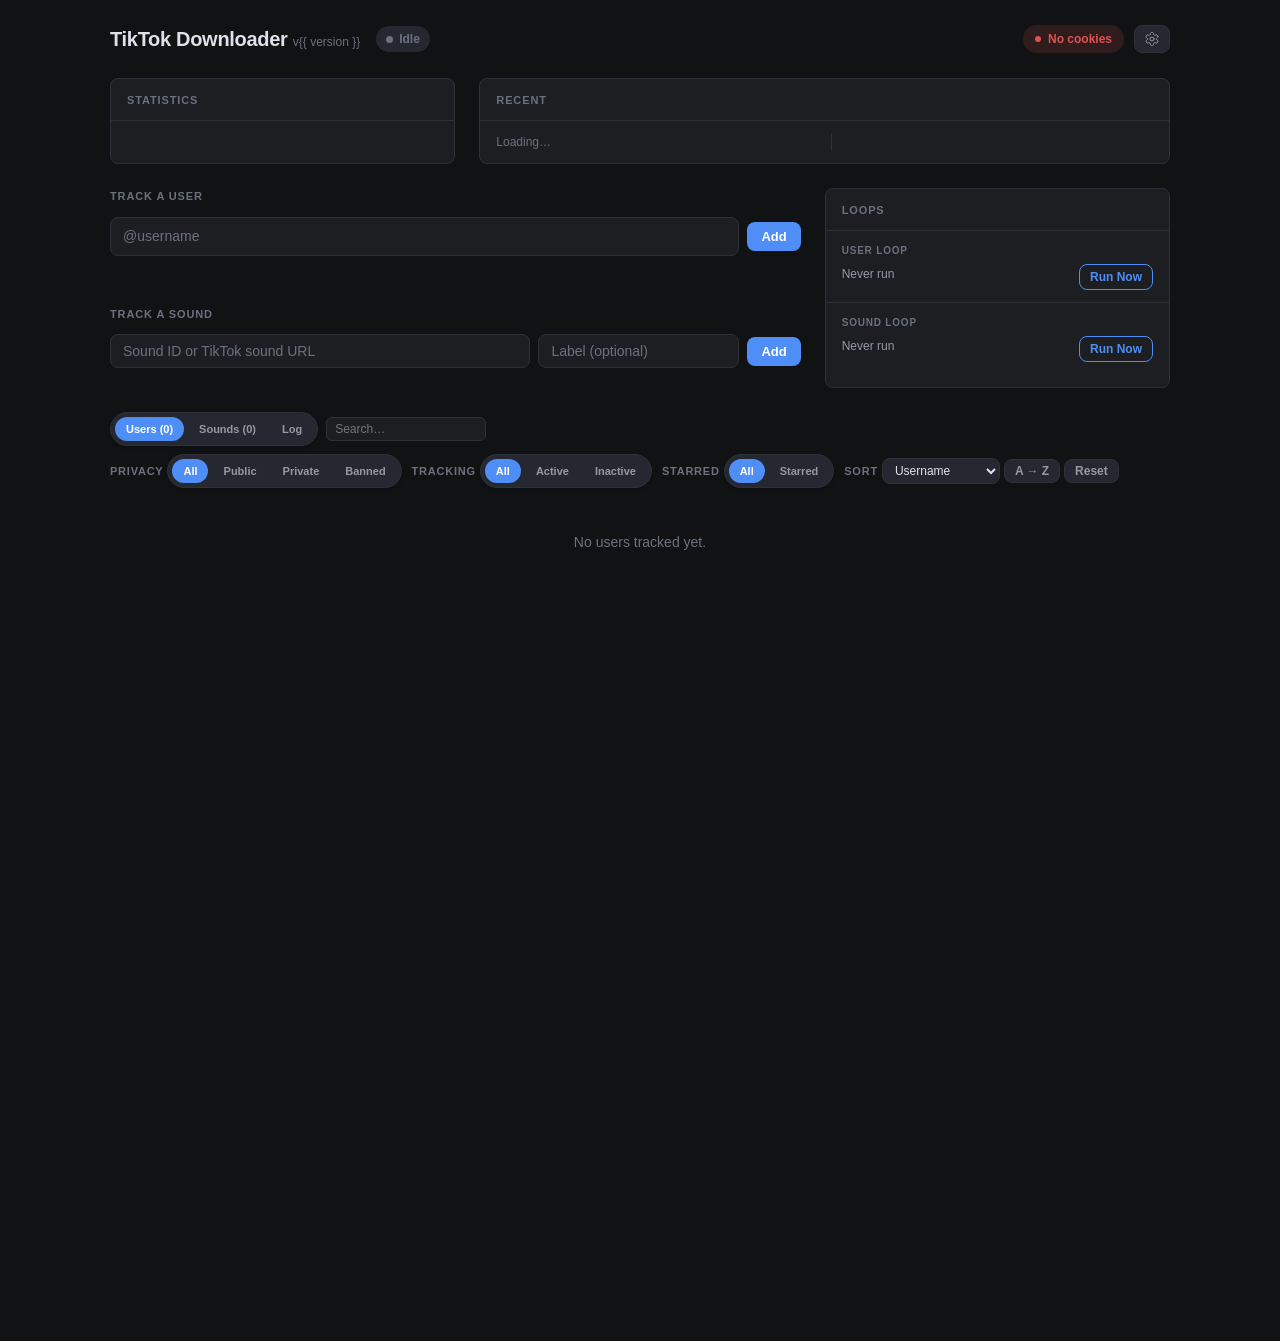
==== commit 5c134c29: "replace unicode/entity icons with SVGs, fix private account accessibility - replace carousel arrows," ====
--- a/templates/index.html
+++ b/templates/index.html
@@ -7,1418 +7,7 @@
   <meta name="mobile-web-app-capable" content="yes" />
   <meta name="apple-mobile-web-app-capable" content="yes" />
   <title>TikTok Downloader</title>
-  <style>
-    :root {
-      /* Base palette */
-      --bg:           #111214;
-      --surface:      #1c1e21;
-      --surface1:     #1c1e21;   /* alias; some components use surface1 */
-      --surface2:     #252830;
-      --bg-hover:     #252830;   /* hover states and overlay buttons */
-      --bg-card:      #252830;   /* code / textarea inset backgrounds */
-      --border:       #2e3138;
-      --accent:       #4f8ef7;
-      --accent-h:     #3a78e8;
-      --red:          #e05252;
-      --green:        #4caf7d;
-      --yellow:       #e0a83a;
-      --muted:        #6b717f;
-      --text:         #dde1ea;
-      --text-dim:     #9499a5;
-
-      /* Alpha tints — semantic colour at common opacities */
-      --accent-bg:    rgba(79,142,247,.15);
-      --accent-bg-h:  rgba(79,142,247,.28);
-      --red-bg:       rgba(224,82,82,.15);
-      --red-bg-h:     rgba(224,82,82,.12);
-      --green-bg:     rgba(76,175,125,.15);
-      --yellow-bg:    rgba(224,168,58,.15);
-      --yellow-bg-h:  rgba(224,168,58,.28);
-
-      /* Geometry */
-      --radius:       8px;
-      --radius-lg:    12px;
-      --radius-pill:  99px;
-
-      /* Elevation */
-      --shadow-modal: 0 24px 64px rgba(0,0,0,.5);
-
-      /* Typography */
-      --mono:         "SF Mono", "Fira Code", "Cascadia Code", monospace;
-    }
-
-    *, *::before, *::after { box-sizing: border-box; margin: 0; padding: 0; }
-
-    html { overflow-x: hidden; overscroll-behavior-x: none; }
-    html.modal-open { overflow: hidden; }
-
-    body {
-      background: var(--bg);
-      color: var(--text);
-      font-family: -apple-system, BlinkMacSystemFont, "Segoe UI", Roboto, sans-serif;
-      font-size: 14px;
-      line-height: 1.5;
-      min-height: 100dvh;
-      overflow-x: clip;
-    }
-
-    .app {
-      max-width: 1100px;
-      margin: 0 auto;
-      padding: 24px 20px 60px;
-      display: grid;
-      gap: 24px;
-    }
-
-    /* ── Header ──────────────────────────────────────────────────────────────── */
-
-    header {
-      display: flex;
-      align-items: center;
-      gap: 16px;
-      flex-wrap: wrap;
-    }
-
-    header h1 { font-size: 20px; font-weight: 700; letter-spacing: -0.3px; }
-
-    .status-badge {
-      display: inline-flex;
-      align-items: center;
-      gap: 6px;
-      padding: 4px 10px;
-      border-radius: var(--radius-pill);
-      font-size: 12px;
-      font-weight: 600;
-      background: var(--surface2);
-      color: var(--muted);
-    }
-    .status-badge .dot { width: 7px; height: 7px; border-radius: 50%; background: var(--muted); }
-    .status-badge.running { color: var(--green); }
-    .status-badge.running .dot { background: var(--green); animation: pulse 1.2s infinite; }
-
-    @keyframes pulse { 0%, 100% { opacity: 1; } 50% { opacity: 0.3; } }
-
-    .header-meta {
-      margin-left: auto;
-      display: flex;
-      align-items: center;
-      gap: 10px;
-      color: var(--text-dim);
-      font-size: 13px;
-      flex-wrap: wrap;
-    }
-
-    /* ── Buttons ─────────────────────────────────────────────────────────────── */
-
-    button {
-      cursor: pointer;
-      border: none;
-      border-radius: var(--radius);
-      font-size: 13px;
-      font-weight: 600;
-      padding: 7px 14px;
-      transition: background 0.15s, opacity 0.15s;
-    }
-    button:disabled { opacity: 0.45; cursor: default; }
-
-    .btn-primary { background: var(--accent); color: #fff; }
-    .btn-primary:hover:not(:disabled) { background: var(--accent-h); }
-
-    .btn-danger { background: transparent; color: var(--red); border: 1px solid var(--red); padding: 5px 10px; font-size: 12px; }
-    .btn-danger:hover:not(:disabled) { background: var(--red-bg-h); }
-
-    .btn-run { background: transparent; color: var(--accent); border: 1px solid var(--accent); padding: 5px 10px; font-size: 12px; }
-    .btn-run:hover:not(:disabled) { background: rgba(79,142,247,.12); }
-
-    .btn-star { background: transparent; color: var(--muted); border: 1px solid var(--border); padding: 5px 8px; font-size: 14px; line-height: 1; }
-    .btn-star:hover { color: #f5a623; border-color: #f5a623; }
-    .btn-star.starred { color: #f5a623; border-color: #f5a623; }
-
-    .btn-ghost { background: var(--surface2); color: var(--text); }
-    .btn-ghost:hover:not(:disabled) { background: var(--border); }
-
-    /* ── Uppercase label utility ─────────────────────────────────────────────── */
-
-    .label-caps,
-    .section-title, .col-hdr,
-    .loop-section-label, .ctrl-section-title,
-    .stat-label, .filter-row-label,
-    .phist-avatar-col .phist-side-label {
-      font-weight: 700;
-      letter-spacing: .08em;
-      text-transform: uppercase;
-      color: var(--muted);
-    }
-
-    /* ── Section title ───────────────────────────────────────────────────────── */
-
-    .section-title {
-      font-size: 11px;
-      margin-bottom: 0;
-    }
-    .track-panels > section > .section-title { margin-bottom: 12px; }
-
-    /* ── Cookie pill / meta / note (used inside settings modal) ─────────────── */
-
-    .cookie-pill {
-      display: inline-flex;
-      align-items: center;
-      gap: 7px;
-      padding: 5px 12px;
-      border-radius: var(--radius-pill);
-      font-size: 12px;
-      font-weight: 600;
-      white-space: nowrap;
-    }
-    .cookie-pill.present { background: var(--green-bg); color: var(--green); }
-    .cookie-pill.absent  { background: var(--red-bg);  color: var(--red); }
-    .cookie-pill .dot    { width: 6px; height: 6px; border-radius: 50%; background: currentColor; }
-
-    .backfill-pill {
-      display: inline-flex; align-items: center; gap: 5px;
-      font-size: 11px; font-weight: 600;
-      padding: 3px 9px; border-radius: var(--radius-pill);
-      cursor: pointer; white-space: nowrap;
-      background: var(--yellow-bg); color: var(--yellow);
-      transition: background .1s;
-    }
-    .backfill-pill:hover { background: var(--yellow-bg-h); }
-
-    .cookie-meta { font-size: 12px; color: var(--text-dim); }
-
-    /* ── Sounds panel ────────────────────────────────────────────────────────── */
-    .sound-icon-wrap {
-      width: 48px; height: 48px; border-radius: 50%; flex-shrink: 0;
-      background: var(--accent-bg);
-      display: flex; align-items: center; justify-content: center;
-    }
-    .sound-icon-letter { font-size: 22px; color: var(--accent); pointer-events: none; user-select: none; }
-    .text-input {
-      background: var(--surface);
-      border: 1px solid var(--border);
-      border-radius: var(--radius);
-      color: var(--text);
-      font-size: 14px;
-      padding: 8px 12px;
-      outline: none;
-      transition: border-color 0.15s;
-      font-family: inherit;
-    }
-    .text-input:focus { border-color: var(--accent); }
-    .text-input::placeholder { color: var(--muted); opacity: 1; }
-
-    /* Hide number input spinners — values like 180 are typed, not incremented */
-    input[type="number"]::-webkit-inner-spin-button,
-    input[type="number"]::-webkit-outer-spin-button { -webkit-appearance: none; margin: 0; }
-    input[type="number"] { -moz-appearance: textfield; appearance: textfield; }
-
-    .cookie-upload-label {
-      display: inline-flex;
-      align-items: center;
-      gap: 6px;
-      background: var(--accent);
-      color: #fff;
-      border-radius: var(--radius);
-      padding: 7px 14px;
-      font-size: 13px;
-      font-weight: 600;
-      cursor: pointer;
-      transition: background 0.15s;
-    }
-    .cookie-upload-label:hover { background: var(--accent-h); }
-
-    .cookie-note {
-      width: 100%;
-      font-size: 12px;
-      color: var(--muted);
-      border-top: 1px solid var(--border);
-      padding-top: 12px;
-      margin-top: 4px;
-      line-height: 1.5;
-    }
-    .browser-ext-link {
-      display: inline-flex; align-items: center; gap: 6px;
-      font-size: 12px; color: var(--text-dim); text-decoration: none;
-      background: var(--surface2); padding: 5px 11px 5px 8px;
-      border-radius: 6px; transition: background .15s, color .15s;
-      border: 1px solid var(--border);
-    }
-    .browser-ext-link:hover { background: var(--border); color: var(--text); }
-    .cookie-note code {
-      font-family: var(--mono);
-      background: var(--surface2);
-      padding: 1px 5px;
-      border-radius: 4px;
-      font-size: 11px;
-    }
-
-    /* ── Add-user form ───────────────────────────────────────────────────────── */
-
-    .add-form { display: flex; gap: 8px; align-items: center; }
-
-    .handle-input {
-      flex: 1;
-      background: var(--surface);
-      border: 1px solid var(--border);
-      border-radius: var(--radius);
-      color: var(--text);
-      font-size: 14px;
-      padding: 8px 12px;
-      outline: none;
-      transition: border-color 0.15s;
-      cursor: text;
-      white-space: nowrap;
-      overflow: hidden;
-      font-family: inherit;
-      line-height: 1.5;
-    }
-    .handle-input:focus { border-color: var(--accent); }
-    .handle-input:empty::before {
-      content: attr(data-placeholder);
-      color: var(--muted);
-      pointer-events: none;
-    }
-
-    .mobile-add-bar,
-    .mobile-add-status { display: none; }
-    .add-status { font-size: 13px; padding: 4px 0; min-height: 20px; }
-    .add-status.error { color: var(--red); }
-    .add-status.ok    { color: var(--green); }
-    .add-status.info  { color: var(--muted); }
-
-    .pending-list { display: flex; flex-direction: column; gap: 4px; margin-top: 6px; }
-    .pending-item { display: flex; align-items: center; gap: 8px; font-size: 13px; color: var(--muted); }
-    .pending-item.error { color: var(--red); }
-    .pending-item.error button {
-      background: none; border: none; color: var(--red); cursor: pointer;
-      font-size: 15px; padding: 0 4px; opacity: 0.7; border-radius: 4px; line-height: 1;
-    }
-    .pending-item.error button:hover { opacity: 1; background: var(--red-bg-h); }
-    @keyframes spin { to { transform: rotate(360deg); } }
-    .spinner {
-      width: 11px; height: 11px; flex-shrink: 0;
-      border: 2px solid var(--border); border-top-color: var(--accent);
-      border-radius: 50%; animation: spin 0.8s linear infinite;
-    }
-
-    /* ── User grid ───────────────────────────────────────────────────────────── */
-
-    .users-grid {
-      display: grid;
-      grid-template-columns: repeat(auto-fill, minmax(300px, 1fr));
-      gap: 12px;
-    }
-
-    .user-card {
-      background: var(--surface);
-      border: 1px solid var(--border);
-      border-radius: var(--radius);
-      padding: 16px;
-      display: flex;
-      flex-direction: column;
-      gap: 10px;
-    }
-
-    .user-card-top {
-      display: flex;
-      align-items: flex-start;
-      gap: 10px;
-    }
-
-    .avatar-wrap {
-      position: relative;
-      width: 48px; height: 48px;
-      border-radius: 50%;
-      flex-shrink: 0;
-      background: var(--surface2);
-      display: flex; align-items: center; justify-content: center;
-    }
-    .avatar-wrap .avatar-letter {
-      font-size: 18px; font-weight: 700;
-      color: var(--muted);
-      text-transform: uppercase;
-      pointer-events: none;
-      user-select: none;
-    }
-    .user-avatar {
-      position: absolute; inset: 0;
-      width: 48px; height: 48px;
-      border-radius: 50%;
-      object-fit: cover;
-      cursor: pointer;
-      transition: opacity .15s;
-    }
-    .user-avatar:hover { opacity: .75; }
-
-    .user-identity { min-width: 0; flex: 1; }
-    .user-display-name { font-weight: 700; font-size: 15px; line-height: 1.3; word-break: break-word; }
-    .user-handle       { font-size: 12px; color: var(--text-dim); margin-top: 2px; }
-    .user-old-names    { font-size: 11px; color: var(--muted); margin-left: 2px; }
-    .tt-link { color: var(--accent); text-decoration: none; }
-    .tt-link:hover { text-decoration: underline; }
-    .user-id-line      { font-family: var(--mono); font-size: 11px; color: var(--muted); margin-top: 3px; line-height: 1.6; word-break: break-all; }
-
-    .user-badges { display: flex; flex-direction: column; align-items: flex-end; gap: 4px; flex-shrink: 0; }
-
-    .user-stats { display: flex; gap: 16px; flex-wrap: wrap; }
-    .stat-item { display: flex; flex-direction: column; gap: 1px; }
-    .stat-item-label { font-size: 11px; color: var(--muted); }
-    .stat-item-value { font-size: 13px; font-weight: 700; color: var(--text); }
-
-    .account-status { display: inline-block; font-size: 11px; font-weight: 700; padding: 2px 8px; border-radius: var(--radius-pill); white-space: nowrap; }
-    .account-status.active   { background: var(--green-bg); color: var(--green); }
-    .account-status.inactive { background: var(--surface2);      color: var(--muted); }
-    .account-status.unknown  { background: var(--surface2);      color: var(--muted); }
-
-    .privacy-status { display: inline-block; font-size: 11px; font-weight: 700; padding: 2px 8px; border-radius: var(--radius-pill); white-space: nowrap; }
-    .privacy-status.public             { background: var(--green-bg); color: var(--green); }
-    .privacy-status.private-accessible { background: var(--yellow-bg); color: var(--yellow); }
-    .privacy-status.private-blocked    { background: var(--red-bg);  color: var(--red); }
-    .privacy-status.banned             { background: var(--red-bg);  color: var(--red); }
-
-    /* Inactive card — dim content, leave footer/pills/buttons unchanged */
-    .user-card-inactive .user-card-top,
-    .user-card-inactive .user-bio-area,
-    .user-card-inactive .user-stats { opacity: 0.4; }
-
-    /* Banned card: muted red border, content dimmed same as inactive */
-    .user-card-banned { border-color: rgba(224,82,82,.4) !important; box-shadow: 0 0 0 1px rgba(224,82,82,.4); }
-    .user-card-banned:hover { box-shadow: 0 0 0 2px rgba(224,82,82,.4) !important; }
-
-    /* Tracking toggle switch */
-    .tracking-toggle { display: inline-flex; align-items: center; gap: 6px; cursor: pointer; user-select: none; vertical-align: middle; }
-    .tracking-toggle input { display: none; }
-    .toggle-track { width: 30px; height: 17px; background: var(--border); border-radius: var(--radius-pill); position: relative; transition: background 0.2s; flex-shrink: 0; }
-    .tracking-toggle input:checked + .toggle-track { background: var(--accent); }
-    .toggle-thumb { position: absolute; top: 2px; left: 2px; width: 13px; height: 13px; background: #fff; border-radius: 50%; transition: left 0.2s; }
-    .tracking-toggle input:checked + .toggle-track .toggle-thumb { left: 15px; }
-    .toggle-label { font-size: 12px; color: var(--muted); }
-
-    /* Bio area always reserves 3-line height so stats/footer sit at a consistent position */
-    .user-bio-area {
-      flex: 1;
-      min-height: 52px; /* 12px font × 1.45 line-height × 3 lines */
-    }
-    .user-bio {
-      font-size: 12px;
-      color: var(--text-dim);
-      line-height: 1.45;
-      display: -webkit-box;
-      -webkit-line-clamp: 3;
-      -webkit-box-orient: vertical;
-      overflow: hidden;
-    }
-
-    .user-card-footer {
-      display: flex;
-      align-items: center;
-      justify-content: space-between;
-      gap: 8px;
-    }
-    .user-checked { font-size: 11px; color: var(--muted); }
-    .user-card-current { border-color: var(--accent); box-shadow: 0 0 0 1px var(--accent); }
-
-    .empty-state { color: var(--muted); padding: 32px 0; text-align: center; }
-
-    /* ── User card — clickable ───────────────────────────────────────────────── */
-
-    .user-card {
-      cursor: pointer;
-      /* 50ms delay on fade-out so a DOM rebuild that briefly drops hover is invisible */
-      transition: border-color .15s 50ms, box-shadow .15s 50ms;
-    }
-    .user-card:hover {
-      border-color: var(--accent); box-shadow: 0 0 0 1px var(--accent);
-      transition: border-color .15s, box-shadow .15s; /* hover-in: no delay */
-    }
-    .user-card-current:hover { box-shadow: 0 0 0 2px var(--accent); }
-
-    /* ── Modal ───────────────────────────────────────────────────────────────── */
-
-    .modal-backdrop {
-      position: fixed;
-      inset: 0;
-      background: rgba(0,0,0,.65);
-      backdrop-filter: blur(3px);
-      -webkit-backdrop-filter: blur(3px);
-      z-index: 200;
-      display: flex;
-      align-items: center;
-      justify-content: center;
-    }
-
-    .modal-base {
-      background: var(--surface);
-      border: 1px solid var(--border);
-      border-radius: var(--radius-lg);
-      display: flex;
-      overflow: hidden;
-      position: relative;
-      box-shadow: var(--shadow-modal);
-    }
-
-    .modal {
-      width: 82vw;
-      max-width: 1280px;
-      height: 84vh;
-      flex-direction: column;
-    }
-
-    .modal-close,
-    .media-modal-close {
-      position: absolute;
-      width: 32px; height: 32px;
-      background: var(--surface2);
-      border: 1px solid var(--border);
-      border-radius: 7px;
-      color: var(--text-dim);
-      cursor: pointer;
-      transition: background .15s, color .15s;
-    }
-    .modal-close::before, .modal-close::after,
-    .media-modal-close::before, .media-modal-close::after {
-      content: '';
-      position: absolute;
-      top: 50%; left: 50%;
-      width: 14px; height: 2px;
-      background: currentColor;
-      border-radius: 1px;
-    }
-    .modal-close::before, .media-modal-close::before { transform: translate(-50%, -50%) rotate(45deg); }
-    .modal-close::after,  .media-modal-close::after  { transform: translate(-50%, -50%) rotate(-45deg); }
-    .modal-close:hover,
-    .media-modal-close:hover { background: var(--border); color: var(--text); }
-    .modal-close { top: 14px; right: 14px; z-index: 1; flex-shrink: 0; }
-
-    /* ── Modal header ─────────────────────────────────────────────────────────── */
-
-    .modal-header {
-      padding: 20px 24px;
-      border-bottom: 1px solid var(--border);
-      display: flex;
-      gap: 16px;
-      align-items: flex-start;
-      flex-shrink: 0;
-    }
-
-    .modal-avatar-wrap {
-      position: relative;
-      width: 72px; height: 72px;
-      border-radius: 50%;
-      flex-shrink: 0;
-      background: var(--surface2);
-      display: flex; align-items: center; justify-content: center;
-    }
-    .modal-avatar-wrap .avatar-letter {
-      font-size: 26px; font-weight: 700;
-      color: var(--muted);
-      text-transform: uppercase;
-      pointer-events: none;
-      user-select: none;
-    }
-    .modal-avatar {
-      position: absolute; inset: 0;
-      width: 72px; height: 72px;
-      border-radius: 50%;
-      object-fit: cover;
-      cursor: pointer;
-      transition: opacity .15s;
-    }
-    .modal-avatar:hover { opacity: .75; }
-
-    .modal-user-body  { flex: 1; min-width: 0; padding-right: 32px; }
-    .modal-name-row   { display: flex; align-items: center; gap: 8px; flex-wrap: wrap; }
-    .modal-user-meta  { display: flex; flex-direction: column; gap: 4px; min-width: 0; }
-
-    /* User modal header: avatar spans both rows on desktop */
-    #modalHeader { display: grid; grid-template-columns: 72px 1fr; column-gap: 16px; row-gap: 6px; align-items: start; }
-    #modalHeader .modal-avatar-wrap { grid-column: 1; grid-row: 1 / 3; }
-    #modalHeader .modal-name-row { grid-column: 2; grid-row: 1; padding-right: 32px; }
-    #modalHeader .modal-user-meta { grid-column: 2; grid-row: 2; }
-    .modal-name       { font-size: 20px; font-weight: 700; line-height: 1.2; word-break: break-word; }
-    .modal-verified   { font-size: 11px; color: var(--accent); font-weight: 700; }
-    .modal-handle     { font-size: 13px; color: var(--text-dim); margin-top: 4px; }
-    .modal-id-line        { font-family: var(--mono); font-size: 11px; color: var(--muted); margin-top: 4px; }
-    .modal-ban-countdown  { font-size: 11px; color: var(--muted); margin-top: 4px; }
-    .modal-bio        { font-size: 13px; color: var(--text-dim); margin-top: 8px; line-height: 1.5;
-                        white-space: nowrap; overflow: hidden; text-overflow: ellipsis; cursor: pointer; }
-    .modal-bio.expanded { white-space: normal; overflow: visible; cursor: default; }
-    .modal-stats-row  { display: flex; gap: 20px; margin-top: 10px; font-size: 12px;
-                        color: var(--text-dim); flex-wrap: wrap; }
-    .modal-stats-row strong { color: var(--text); font-size: 13px; }
-
-    /* ── Profile history panel ───────────────────────────────────────────────── */
-
-    .phist-panel {
-      flex: 1; overflow-y: auto; padding: 16px 20px;
-      display: flex; flex-direction: column; gap: 8px;
-    }
-    .phist-empty { color: var(--muted); font-size: 13px; padding: 20px 0; text-align: center; }
-    .phist-entry {
-      padding: 10px 12px;
-      border-radius: var(--radius);
-      background: var(--surface);
-      border: 1px solid var(--border);
-      display: flex; flex-direction: column; gap: 8px;
-    }
-    .phist-entry-hdr { font-size: 13px; }
-    .phist-date { font-size: 11px; color: var(--muted); }
-    .phist-diff {
-      display: grid;
-      grid-template-columns: 1fr auto 1fr;
-      gap: 10px;
-      align-items: start;
-    }
-    .phist-side { display: flex; flex-direction: column; gap: 5px; min-width: 0; }
-    .phist-side-hdr { font-size: 12px; line-height: 1.3; }
-    .phist-side-label { color: var(--muted); font-weight: 400; }
-    .phist-arrow {
-      color: var(--muted); font-size: 16px; padding-top: 18px;
-      flex-shrink: 0; user-select: none;
-    }
-    .phist-value {
-      font-size: 13px; color: var(--text); word-break: break-word;
-      white-space: pre-wrap; line-height: 1.5;
-      background: var(--surface2); border-radius: 4px;
-      padding: 5px 8px; min-height: 30px;
-    }
-    .phist-value.empty { color: var(--muted); font-style: italic; }
-    .phist-avatar-diff {
-      display: flex;
-      align-items: center;
-      gap: 20px;
-      padding: 10px 4px 4px;
-    }
-    .phist-avatar-col {
-      display: flex;
-      flex-direction: column;
-      align-items: center;
-      gap: 6px;
-    }
-    .phist-avatar-col .phist-side-label {
-      font-size: 10px;
-      letter-spacing: .07em;
-    }
-    .phist-avatar-lg {
-      width: 100px; height: 100px;
-      border-radius: 50%;
-      object-fit: cover;
-      background: var(--surface2);
-      cursor: pointer;
-      border: 2px solid var(--border);
-      transition: opacity .15s, border-color .15s;
-    }
-    .phist-avatar-lg:hover { opacity: .8; border-color: var(--accent); }
-
-    /* ── Modal toolbar ────────────────────────────────────────────────────────── */
-
-    .modal-toolbar {
-      display: flex; align-items: center; gap: 10px;
-      padding: 8px 16px;
-      border-bottom: 1px solid var(--border);
-      flex-shrink: 0;
-      background: var(--bg);
-    }
-
-    .filter-pills { display: flex; gap: 4px; position: relative; background: var(--surface2); border: 1px solid var(--border); box-shadow: 0 1px 4px rgba(0,0,0,.25); padding: 4px; border-radius: var(--radius-pill); }
-    .filter-pill {
-      display: inline-flex; align-items: center; justify-content: center;
-      background: var(--surface2);
-      border: 1px solid var(--border);
-      color: var(--text-dim);
-      font-size: 11px; font-weight: 600;
-      height: 24px; padding: 0 10px;
-      border-radius: var(--radius-pill);
-      cursor: pointer;
-      white-space: nowrap;
-      transition: background .1s, color .1s, border-color .1s;
-      position: relative; z-index: 2;
-    }
-    .filter-pill.active { background: var(--accent); border-color: var(--accent); color: #fff; }
-    .filter-pill:hover:not(.active) { background: var(--border); color: var(--text); }
-    /* Pills inside a grouped container — glider provides the active highlight */
-    .filter-pills .filter-pill { background: transparent; border-color: transparent; }
-    .filter-pills .filter-pill.active { background: transparent; border-color: transparent; color: #fff; }
-    .filter-pills .filter-pill:hover:not(.active) { background: rgba(255,255,255,.06); border-color: transparent; color: var(--text); }
-    .glider { position: absolute; z-index: 1; background: var(--accent); border-radius: var(--radius-pill); transition: left .2s ease, width .2s ease; pointer-events: none; }
-
-    .modal-vid-count { margin-left: auto; font-size: 12px; color: var(--muted); white-space: nowrap; }
-    .toolbar-main-row  { display: flex; align-items: center; gap: 10px; flex: 1; min-width: 0; }
-    .toolbar-main-row .modal-vid-count { margin-left: 0; }
-    .toolbar-filter-wrap { display: flex; align-items: center; gap: 10px; }
-    .toolbar-toggle { display: none; }
-    .modal-video-search {
-      width: 140px; font-size: 12px; padding: 3px 8px;
-      border: 1px solid var(--border); border-radius: 6px;
-      background: var(--surface2); color: var(--text);
-      flex-shrink: 0;
-    }
-
-    /* ── Video list ───────────────────────────────────────────────────────────── */
-
-    /* Shared column layout for header + rows */
-    .vcols {
-      display: grid;
-      grid-template-columns: 90px minmax(120px,1fr) 76px 70px 130px 130px 130px 32px;
-      gap: 10px;
-      align-items: center;
-    }
-    /* Sound modal: extra Author column after Description */
-    .sound-vcols {
-      display: grid;
-      grid-template-columns: 90px minmax(120px,1fr) 110px 76px 70px 130px 130px 130px 32px;
-      gap: 10px;
-      align-items: center;
-    }
-
-    .video-list-hdr {
-      padding: 5px 10px 4px;
-      border-bottom: 1px solid var(--border);
-      background: var(--surface);
-      position: sticky;
-      top: 0;
-      z-index: 1;
-    }
-
-    .col-hdr {
-      font-size: 10px; letter-spacing: .07em;
-      white-space: nowrap; overflow: hidden; text-overflow: ellipsis;
-    }
-    .col-hdr.sortable { cursor: pointer; user-select: none; }
-    .col-hdr.sortable:hover { color: var(--text-dim); }
-    .col-hdr.sort-asc  { color: var(--accent); }
-    .col-hdr.sort-asc::after  { content: ' ↑'; }
-    .col-hdr.sort-desc { color: var(--accent); }
-    .col-hdr.sort-desc::after { content: ' ↓'; }
-    /* Centre all data columns except thumb+desc */
-    .vcols       .col-hdr:nth-child(n+3) { text-align: center; }
-    .sound-vcols .col-hdr:nth-child(n+3) { text-align: center; }
-    .author-chip {
-      display: inline-block; max-width: 100%;
-      font-size: 11px; font-weight: 600;
-      padding: 2px 7px; border-radius: var(--radius-pill);
-      background: var(--accent-bg); color: var(--accent);
-      overflow: hidden; text-overflow: ellipsis; white-space: nowrap;
-      cursor: pointer; text-decoration: none;
-      transition: background .1s;
-    }
-    .author-chip:hover { background: var(--accent-bg-h); }
-    .author-chip.untracked { background: var(--surface2); color: var(--muted); cursor: default; }
-
-    .modal-video-list { flex: 1; overflow-y: auto; }
-
-    .video-row {
-      padding: 7px 10px;
-      border-bottom: 1px solid var(--border);
-      transition: background .1s;
-    }
-    .video-row:hover   { background: var(--surface2); }
-    .video-row:last-child { border-bottom: none; }
-    .video-row-highlight { background: rgba(224,168,58,.22); }
-
-    /* Grid view */
-    .video-grid { display: grid; grid-template-columns: repeat(auto-fill, minmax(110px, 1fr)); gap: 3px; padding: 8px; align-content: start; }
-    .vgrid-cell { position: relative; aspect-ratio: 9/16; overflow: hidden; border-radius: 4px; background: var(--surface2); cursor: pointer; }
-    .vgrid-cell:hover { opacity: .85; }
-    .vgrid-cell img { width: 100%; height: 100%; object-fit: cover; display: block; }
-    .vgrid-cell.deleted   { outline: 2px solid var(--red);    outline-offset: -2px; }
-    .vgrid-cell.undeleted { outline: 2px solid var(--yellow); outline-offset: -2px; }
-    .vgrid-cell.missing   { outline: 2px solid #ff9800;       outline-offset: -2px; }
-    .vgrid-overlay { position: absolute; bottom: 0; left: 0; right: 0; padding: 16px 5px 4px; background: linear-gradient(transparent, rgba(0,0,0,.65)); display: flex; align-items: flex-end; justify-content: space-between; pointer-events: none; }
-    .vgrid-views  { font-size: 10px; font-weight: 600; color: #fff; text-shadow: 0 1px 2px rgba(0,0,0,.8); line-height: 1; }
-
-    .video-thumb {
-      width: 90px; height: 51px;
-      object-fit: cover;
-      border-radius: 4px;
-      background: var(--surface2);
-      display: block;
-      cursor: pointer;
-      transition: opacity .15s;
-    }
-    .video-thumb:hover { opacity: .75; }
-
-    .video-desc {
-      font-size: 12px; color: var(--text); line-height: 1.4;
-      display: -webkit-box; -webkit-line-clamp: 2;
-      -webkit-box-orient: vertical; overflow: hidden;
-      word-break: break-word;
-    }
-    .video-desc-empty { font-size: 12px; color: var(--muted); font-style: italic; }
-
-    .video-cell { font-size: 12px; color: var(--text-dim); text-align: center; white-space: nowrap; }
-
-    .vstatus {
-      display: inline-flex; align-items: center;
-      font-size: 10px; font-weight: 700;
-      padding: 2px 7px; border-radius: var(--radius-pill); white-space: nowrap;
-    }
-    .vstatus.up        { background: var(--green-bg);  color: var(--green); }
-    .vstatus.deleted   { background: var(--red-bg);   color: var(--red); }
-    .vstatus.undeleted { background: var(--yellow-bg);  color: var(--yellow); }
-    .vstatus.missing   { background: rgba(255,152,0,.15);   color: #ff9800; }
-
-    .vlist-empty   { padding: 48px; text-align: center; color: var(--muted); }
-    .vlist-loading { padding: 48px; text-align: center; color: var(--muted); font-style: italic; }
-
-    .play-btn {
-      background: none; border: none;
-      color: var(--accent); font-size: 15px;
-      cursor: pointer; padding: 3px 4px;
-      border-radius: 4px; opacity: .65;
-      transition: opacity .15s, background .15s;
-      display: flex; align-items: center; justify-content: center;
-      width: 26px; height: 26px;
-    }
-    .play-btn:hover { opacity: 1; background: rgba(79,142,247,.12); }
-
-    /* ── User sort control ──────────────────────────────────────────────────── */
-
-    .sort-select {
-      background: var(--surface2);
-      border: 1px solid var(--border);
-      border-radius: var(--radius);
-      color: var(--text);
-      font-size: 12px;
-      padding: 4px 8px;
-      cursor: pointer;
-      outline: none;
-    }
-    .sort-select:focus { border-color: var(--accent); }
-
-    .sort-dir-btn {
-      background: var(--surface2);
-      border: 1px solid var(--border);
-      border-radius: var(--radius);
-      color: var(--text-dim);
-      font-size: 12px; font-weight: 600;
-      padding: 4px 10px;
-      cursor: pointer;
-      white-space: nowrap;
-      transition: background .15s, color .15s;
-    }
-    .sort-dir-btn:hover { background: var(--border); color: var(--text); }
-
-    /* ── Filter control rows ─────────────────────────────────────────────────── */
-
-    .filter-control-group { display: flex; align-items: center; gap: 10px; flex-wrap: wrap; }
-    .filter-row { display: flex; align-items: center; gap: 4px; }
-    .filter-row-label { font-size: 11px; letter-spacing: .07em; white-space: nowrap; }
-    .sort-controls { display: flex; align-items: center; gap: 4px; flex-wrap: wrap; }
-    #soundControls { display: none; }
-
-    /* ── Media preview modals (image + video, layered over video-list modal) ─── */
-
-    .media-modal {
-      position: fixed;
-      inset: 0;
-      background: rgba(0,0,0,.88);
-      z-index: 300;
-      display: flex;
-      align-items: center;
-      justify-content: center;
-    }
-
-    .media-modal-inner { position: relative; }
-
-    .media-modal-close { top: -38px; right: 0; }
-
-    .media-modal img {
-      max-width: 90vw; max-height: 85vh;
-      border-radius: 8px; display: block;
-    }
-
-    .media-modal video {
-      max-width: 92vw; max-height: 85vh;
-      border-radius: 8px; background: #000;
-      display: block; outline: none;
-    }
-
-    /* ── Photo carousel modal ──────────────────────────────────────────────── */
-
-    .carousel-inner {
-      position: relative;
-      display: flex;
-      align-items: center;
-      gap: 10px;
-    }
-    .carousel-inner img {
-      max-width: min(78vw, 520px);
-      max-height: 85vh;
-      border-radius: 8px;
-      display: block;
-    }
-    .carousel-nav {
-      flex-shrink: 0;
-      width: 36px; height: 36px;
-      background: rgba(255,255,255,.08);
-      border: 1px solid rgba(255,255,255,.15);
-      border-radius: 50%;
-      color: #fff;
-      font-size: 22px; line-height: 1;
-      cursor: pointer;
-      display: flex; align-items: center; justify-content: center;
-      transition: background .15s;
-      user-select: none;
-    }
-    .carousel-nav:hover { background: rgba(255,255,255,.2); }
-    .carousel-nav:disabled { opacity: .2; cursor: default; }
-    .carousel-counter {
-      position: absolute;
-      bottom: -24px; left: 50%; transform: translateX(-50%);
-      font-size: 12px; color: rgba(255,255,255,.5);
-      white-space: nowrap;
-      pointer-events: none;
-    }
-
-    /* ── Top panels (stats + recent) ────────────────────────────────────────── */
-
-    .top-panels {
-      display: grid;
-      grid-template-columns: 1fr 2fr;
-      gap: 24px;
-    }
-    @media (max-width: 900px) { .top-panels { grid-template-columns: 1fr 1fr; } }
-    @media (max-width: 600px) { .top-panels { grid-template-columns: 1fr; } }
-
-    /* ── Track + Loops layout ────────────────────────────────────────────────── */
-
-    .track-panels {
-      display: grid;
-      grid-template-columns: 2fr 1fr;
-      grid-template-rows: auto auto;
-      gap: 24px;
-    }
-    @media (max-width: 700px) { .track-panels { grid-template-columns: 1fr; } }
-
-    .track-panels .loops-card {
-      grid-row: 1 / 3;
-      grid-column: 2;
-    }
-    @media (max-width: 700px) {
-      .track-panels .loops-card {
-        grid-row: auto;
-        grid-column: auto;
-      }
-    }
-
-    /* Recent panel two-column split */
-    .recent-split {
-      display: grid;
-      grid-template-columns: 1fr 1fr;
-      gap: 0 12px;
-      flex: 1;
-    }
-    @media (max-width: 700px) { .recent-split { grid-template-columns: 1fr; } }
-
-    .recent-col {
-      display: flex;
-      flex-direction: column;
-      gap: 10px;
-    }
-
-    .recent-col + .recent-col {
-      border-left: 1px solid var(--border);
-      padding-left: 12px;
-    }
-    @media (max-width: 700px) {
-      .recent-col + .recent-col {
-        border-left: none;
-        padding-left: 0;
-        border-top: 1px solid var(--border);
-        padding-top: 10px;
-      }
-    }
-
-    .panel-card {
-      background: var(--surface);
-      border: 1px solid var(--border);
-      border-radius: var(--radius);
-      display: flex;
-      flex-direction: column;
-      overflow: hidden;
-    }
-
-    .panel-header {
-      padding: 10px 16px;
-      border-bottom: 1px solid var(--border);
-      flex-shrink: 0;
-    }
-
-    .panel-body {
-      flex: 1;
-      padding: 14px 16px;
-      display: flex;
-      flex-direction: column;
-      gap: 14px;
-    }
-
-    /* Loop grid */
-    .loop-section-label {
-      font-size: 10px;
-      margin-bottom: 6px;
-    }
-    .loop-grid {
-      display: grid;
-      grid-template-columns: 1fr 1fr auto;
-      grid-template-rows: auto auto;
-      row-gap: 4px;
-      column-gap: 12px;
-      align-items: center;
-    }
-    .loop-cell-main { font-size: 12px; color: var(--text-dim); }
-    .loop-cell-sub  { font-size: 11px; color: var(--muted); }
-
-    /* Stats grid */
-    .stat-grid {
-      display: grid;
-      grid-template-columns: 1fr 1fr;
-      gap: 2px;
-      flex: 1;
-    }
-
-    .stat-item {
-      padding: 8px 10px;
-      border-radius: 6px;
-      display: flex;
-      flex-direction: column;
-      gap: 2px;
-      transition: background .1s;
-    }
-    .stat-item:hover { background: var(--surface2); }
-
-    .stat-value {
-      font-size: 19px;
-      font-weight: 700;
-      color: var(--text);
-      line-height: 1.2;
-    }
-
-    .stat-label {
-      font-size: 10px;
-      letter-spacing: .06em;
-    }
-
-    /* Recent panel entries */
-    .recent-entry {
-      display: grid;
-      grid-template-columns: 95px minmax(0, 1fr) auto;
-      gap: 6px;
-      align-items: baseline;
-      font-size: 12px;
-      padding: 3px 6px;
-      border-radius: 4px;
-      cursor: pointer;
-    }
-    .recent-entry:hover { background: var(--surface2); }
-    .recent-date   { font-size: 11px; color: var(--muted); white-space: nowrap; overflow: hidden; }
-    .recent-name   { color: var(--accent); font-weight: 600; overflow: hidden; text-overflow: ellipsis; white-space: nowrap; }
-    .recent-detail { font-size: 11px; color: var(--muted); white-space: nowrap; overflow: hidden; text-overflow: ellipsis; font-family: var(--mono); text-align: right; }
-    .recent-empty  { font-size: 11px; color: var(--muted); padding: 2px 6px; }
-    .recent-section-hdr {
-      font-size: 10px; font-weight: 700; letter-spacing: .07em;
-      text-transform: uppercase; color: var(--muted);
-      cursor: pointer; padding: 2px 6px; border-radius: 4px;
-      transition: color .15s;
-    }
-    .recent-section-hdr:hover { color: var(--text); }
-
-    /* Report view modal */
-    .report-view-modal {
-      width: min(640px, 94vw);
-      height: 72vh;
-      flex-direction: column;
-    }
-    .report-view-hdr {
-      padding: 14px 44px 10px 18px;
-      border-bottom: 1px solid var(--border);
-      font-size: 14px;
-      font-weight: 600;
-      display: flex;
-      align-items: baseline;
-      gap: 10px;
-    }
-    .report-view-hdr-sub {
-      font-size: 11px;
-      font-weight: 400;
-      color: var(--muted);
-    }
-    .report-view-body {
-      flex: 1;
-      overflow-y: auto;
-      padding: 10px 14px;
-      margin: 0;
-      font-family: var(--mono);
-      font-size: 11px;
-      line-height: 1.6;
-      color: var(--text);
-      white-space: pre-wrap;
-      word-break: break-all;
-    }
-    /* Report widget (embedded in job cards) */
-    .report-widget {
-      margin-top: 8px;
-      padding-top: 8px;
-      border-top: 1px solid var(--border);
-    }
-    .report-preview {
-      font-family: var(--mono);
-      font-size: 11px;
-      color: var(--muted);
-      line-height: 1.6;
-      margin-bottom: 6px;
-    }
-    .report-preview-more {
-      font-style: italic;
-      color: var(--muted);
-      opacity: .7;
-    }
-    .report-actions { display: flex; gap: 6px; flex-wrap: wrap; }
-    .btn-report {
-      background: none;
-      border: 1px solid var(--border);
-      border-radius: 5px;
-      padding: 3px 10px;
-      font-size: 11px;
-      color: var(--muted);
-      cursor: pointer;
-      transition: background .1s, color .1s;
-    }
-    .btn-report:hover { background: var(--bg-hover); color: var(--text); }
-
-    /* Recent log modal */
-    .recent-log-modal {
-      width: min(580px, 94vw);
-      height: 70vh;
-      flex-direction: column;
-    }
-    .recent-log-modal-hdr {
-      padding: 14px 44px 12px 18px;
-      border-bottom: 1px solid var(--border);
-      font-size: 14px;
-      font-weight: 600;
-    }
-    .recent-log-modal-body {
-      flex: 1;
-      overflow-y: auto;
-      padding: 6px 8px 8px;
-    }
-
-    /* Control sections */
-    .ctrl-section {
-      padding-bottom: 14px;
-      border-bottom: 1px solid var(--border);
-    }
-    .ctrl-section:last-child { padding-bottom: 0; border-bottom: none; }
-
-    .ctrl-section-title {
-      font-size: 10px;
-      margin-bottom: 10px;
-    }
-
-    .ctrl-row {
-      display: flex;
-      align-items: center;
-      gap: 8px;
-      flex-wrap: wrap;
-    }
-
-    .ctrl-cookie-warning {
-      font-size: 12px;
-      color: var(--red);
-      margin-top: 8px;
-      line-height: 1.4;
-    }
-
-    /* ── Settings modal ───────────────────────────────────────────────────────── */
-
-    .settings-modal {
-      width: 700px; max-width: 94vw;
-      height: 540px; max-height: 90vh;
-    }
-
-    .settings-nav {
-      width: 160px; flex-shrink: 0;
-      background: var(--bg);
-      border-right: 1px solid var(--border);
-      padding: 52px 8px 16px;
-      display: flex; flex-direction: column; gap: 2px;
-    }
-
-    .settings-nav-item {
-      padding: 8px 12px;
-      border-radius: var(--radius);
-      font-size: 13px; font-weight: 600;
-      color: var(--text-dim);
-      cursor: pointer; user-select: none;
-      transition: background .1s, color .1s;
-    }
-    .settings-nav-item:hover { background: var(--surface2); color: var(--text); }
-    .settings-nav-item.active { background: var(--surface2); color: var(--text); }
-
-    .settings-content { flex: 1; overflow-y: auto; padding: 28px 24px; }
-
-    .settings-section-title { font-size: 16px; font-weight: 700; color: var(--text); margin-bottom: 20px; }
-
-    /* ── Job progress widget ──────────────────────────────────────────────────── */
-
-    .job-bar-track {
-      height: 4px; background: var(--surface2); border-radius: 2px;
-      overflow: hidden; margin-top: 14px;
-    }
-    .job-bar-fill {
-      height: 100%; background: var(--accent); border-radius: 2px; transition: width .3s;
-    }
-    .job-bar-fill.indeterminate {
-      width: 30%; animation: job-bar-slide 1.2s ease-in-out infinite; transition: none;
-    }
-    .job-bar-fill.done { width: 100%; animation: none; }
-    @keyframes job-bar-slide { 0% { margin-left: -30%; } 100% { margin-left: 100%; } }
-
-    .job-status { margin-top: 12px; }
-    .job-status-text { font-size: 12px; color: var(--muted); margin-top: 6px; min-height: 16px; }
-    .job-steps { margin-top: 8px; display: flex; flex-direction: column; gap: 3px; }
-    .job-step  { font-size: 12px; color: var(--green); }
-
-    .tc-slider { width: 100%; accent-color: var(--accent); cursor: pointer; }
-
-    .tc-bar-track {
-      height: 6px; background: var(--surface2); border-radius: 3px; overflow: hidden;
-    }
-    .tc-bar-fill {
-      height: 100%; background: var(--accent); border-radius: 3px; transition: width .3s;
-    }
-
-    .tc-encoder-badge {
-      font-size: 11px; padding: 2px 8px; border-radius: 10px; font-family: var(--mono);
-      border: 1px solid currentColor;
-    }
-    .tc-encoder-badge.ok      { color: var(--green); }
-    .tc-encoder-badge.missing { color: var(--red);   }
-
-    .job-card {
-      border: 1px solid var(--border); border-radius: var(--radius); padding: 16px;
-      margin-bottom: 16px;
-    }
-    .job-card-hdr  { display: flex; align-items: flex-start; gap: 16px; }
-    .job-card-title { font-size: 14px; font-weight: 600; color: var(--text); margin-bottom: 5px; }
-    .job-card-desc  { font-size: 12px; color: var(--text-dim); line-height: 1.55; }
-
-    .tc-info {
-      display: inline-flex; align-items: center; justify-content: center;
-      width: 14px; height: 14px; border-radius: 50%; flex-shrink: 0;
-      font-size: 9px; font-weight: 700; font-style: normal; line-height: 1;
-      background: var(--surface2); color: var(--muted);
-      border: 1px solid var(--border);
-      cursor: help; position: relative; vertical-align: middle; margin-left: 5px;
-    }
-    .tc-info::before {
-      content: attr(data-tip);
-      position: absolute; bottom: calc(100% + 7px); left: 50%; transform: translateX(-50%);
-      background: var(--surface1, var(--surface2)); color: var(--text);
-      border: 1px solid var(--border); border-radius: 6px;
-      padding: 7px 10px; font-size: 11px; line-height: 1.55; font-weight: 400;
-      width: 230px; white-space: normal;
-      pointer-events: none; opacity: 0; transition: opacity .15s;
-      z-index: 300;
-    }
-    .tc-info:hover::before { opacity: 1; }
-
-    .loop-interval-input {
-      width: 72px; font-size: 13px; padding: 4px 8px; text-align: right;
-      background: var(--surface); border: 1px solid var(--border);
-      border-radius: 6px; color: var(--text);
-    }
-    #diagOutput {
-      background: var(--bg-card); border: 1px solid var(--border);
-      border-radius: 8px; padding: 12px; font-size: 11px; line-height: 1.5;
-      max-height: 420px; overflow: auto; white-space: pre-wrap;
-      word-break: break-all; color: var(--text); margin: 0; min-height: 60px;
-    }
-    #dbQueryInput {
-      width: 100%; height: 100px; font-family: var(--mono); font-size: 12px;
-      padding: 8px; resize: vertical; background: var(--bg-card);
-      border: 1px solid var(--border); border-radius: 6px;
-      color: var(--text); margin-bottom: 10px;
-    }
-
-    /* ── Gear button ──────────────────────────────────────────────────────────── */
-
-    .btn-gear {
-      background: var(--surface2); border: 1px solid var(--border);
-      border-radius: var(--radius);
-      color: var(--text-dim); font-size: 15px;
-      padding: 5px 9px; line-height: 1;
-      transition: background .15s, color .15s;
-    }
-    .btn-gear:hover { background: var(--border); color: var(--text); }
-
-    /* ── Log panel ───────────────────────────────────────────────────────────── */
-
-    .log-panel { background: var(--surface); border: 1px solid var(--border); border-radius: var(--radius); overflow: hidden; }
-
-    .log-header {
-      display: flex;
-      align-items: center;
-      justify-content: space-between;
-      padding: 10px 14px;
-      border-bottom: 1px solid var(--border);
-    }
-    .log-body {
-      font-family: var(--mono);
-      font-size: 12px;
-      color: var(--text-dim);
-      line-height: 1.6;
-      padding: 12px 14px;
-      height: 280px;
-      overflow-y: auto;
-      white-space: pre-wrap;
-      word-break: break-all;
-    }
-    .log-body .log-sep     { color: var(--text); font-weight: 700; }
-    .log-body .log-user    { color: var(--accent); }
-    .log-body .log-err     { color: var(--red); }
-    .log-body .log-warn    { color: var(--yellow); }
-    .log-body .log-dl      { color: var(--green); }
-    .log-body .log-profile { color: #c084fc; }
-
-    /* ── Back to top ─────────────────────────────────────────────────────────── */
-
-    .back-to-top {
-      position: fixed; bottom: 24px; right: 24px; z-index: 100;
-      display: none;
-      width: 36px; height: 36px;
-      border: 1px solid var(--border); border-radius: 50%;
-      background: var(--surface); color: var(--text-dim);
-      font-size: 16px; cursor: pointer;
-      align-items: center; justify-content: center;
-      transition: background .15s, color .15s;
-    }
-    .back-to-top:hover { background: var(--surface2); color: var(--text); }
-
-    /* ── Mobile ──────────────────────────────────────────────────────────────── */
-
-    @media (max-width: 640px) {
-      body { width: 100vw; }
-      .app { padding: 16px 16px 40px; gap: 16px; margin: 0; max-width: 100%; overflow: hidden; }
-
-      /* iOS focus-zoom prevention: Safari zooms when a focused element has font-size < 16px. */
-      input[type="text"],
-      input[type="search"],
-      input[type="number"],
-      input[type="url"],
-      select,
-      textarea,
-      [contenteditable="true"] { font-size: 16px !important; }
-
-      /* Header: let header-meta wrap to its own row rather than overflow. */
-      header { gap: 6px 12px; }
-      .header-meta { margin-left: 0; width: 100%; }
-
-      /* Recent entries: give detail column a bounded max-width so it truncates
-         cleanly instead of overflowing the panel. */
-      .recent-entry { grid-template-columns: 80px minmax(0, 1fr) minmax(0, 90px); }
-
-      /* Track a sound: label input overflows the row on mobile. */
-      #soundLabelInput { display: none; }
-
-      /* Filter tabs + search: wrap so search drops to its own full-width row. */
-      .tracking-tab-row { flex-wrap: wrap; }
-      #trackingSearch { width: 100% !important; box-sizing: border-box; }
-
-      /* Full-screen modals — no space to waste on a blurred backdrop */
-      .modal-backdrop {
-        backdrop-filter: none;
-        -webkit-backdrop-filter: none;
-        align-items: flex-end; /* sheet slides up from bottom */
-      }
-      .modal,
-      .settings-modal,
-      .report-view-modal,
-      .recent-log-modal {
-        width: 100%;
-        max-width: 100%;
-        height: 100dvh;
-        max-height: 100dvh;
-        border-radius: 0;
-        border: none;
-      }
-
-      /* Filters: stacked rows with aligned label + controls columns */
-      .filter-control-group { display: grid; grid-template-columns: 1fr; gap: 6px; width: 100%; }
-      .filter-row { display: grid; grid-template-columns: 64px max-content; align-items: center; gap: 0 8px; }
-
-      /* User modal header: compact — avatar next to name only, meta full-width below */
-      #modalHeader { grid-template-columns: 44px 1fr; padding: 12px 16px; row-gap: 8px; }
-      #modalHeader .modal-avatar-wrap { grid-row: 1; width: 44px; height: 44px; align-self: center; }
-      #modalHeader .modal-avatar { width: 44px; height: 44px; }
-      #modalHeader .modal-avatar-wrap .avatar-letter { font-size: 18px; }
-      #modalHeader .modal-name-row { grid-column: 2; grid-row: 1; align-self: center; padding-right: 36px; }
-      #modalHeader .modal-name { font-size: 16px; }
-      #modalHeader .modal-user-meta { grid-column: 1 / 3; grid-row: 2; }
-      .modal-bio { margin-top: 4px; }
-      .modal-stats-row { margin-top: 4px; gap: 10px; }
-
-      /* Fix 1fr column so max-content is identical in header and every row,
-         then let min-width: max-content expand elements to full grid width */
-      .vcols       { grid-template-columns: 90px 120px 76px 70px 130px 130px 130px 32px; }
-      .sound-vcols { grid-template-columns: 90px 120px 110px 76px 70px 130px 130px 130px 32px; }
-      .video-row.vcols, .video-row.sound-vcols,
-      #modalVideoList .video-list-hdr, #soundModalVideoList .video-list-hdr { min-width: max-content; }
-
-      /* Unified mobile add bar: replaces both desktop track panels */
-      .mobile-add-bar { display: flex; gap: 8px; align-items: center; }
-      .mobile-add-input-row {
-        flex: 1;
-        display: flex;
-        align-items: stretch;
-        background: var(--surface2);
-        border: 1px solid var(--border);
-        border-radius: var(--radius);
-        overflow: hidden;
-        transition: border-color 0.15s;
-      }
-      .mobile-add-input-row:focus-within { border-color: var(--accent); }
-      .mobile-add-input {
-        flex: 1;
-        min-width: 0;
-        padding: 7px 10px;
-        background: transparent;
-        border: none;
-        color: var(--text);
-        font-size: 14px;
-        outline: none;
-      }
-      .mobile-add-input::placeholder { color: var(--text-dim); }
-      .mobile-add-paste-btn {
-        background: transparent;
-        border: none;
-        border-left: 1px solid var(--border);
-        border-radius: 0;
-        color: var(--accent);
-        font-weight: 600;
-        font-size: 13px;
-        padding: 0 12px;
-        cursor: pointer;
-        transition: background 0.15s;
-      }
-      .mobile-add-paste-btn:hover { background: var(--surface); }
-      .mobile-add-status { display: block; font-size: 13px; padding: 2px 0; min-height: 18px; }
-      .mobile-add-status.error { color: var(--red); }
-      .mobile-add-status.ok    { color: var(--green); }
-      .track-panels > section:first-child,
-      .track-panels > section:last-child { display: none; }
-
-      /* Collapsible modal toolbar on mobile */
-      .modal-toolbar { flex-direction: column; align-items: stretch; padding: 8px 12px; gap: 6px; }
-      .toolbar-main-row { flex: none; gap: 8px; }
-      .toolbar-filter-wrap { flex-wrap: wrap; gap: 6px; }
-      .toolbar-filter-wrap.collapsed { display: none; }
-      .toolbar-toggle { display: inline-flex; }
-      .modal-video-search { display: none; }
-      .toolbar-phist-btn { margin-left: auto; }
-    }
-  </style>
+  <link rel="stylesheet" href="/static/style.css">
 </head>
 <body>
 <div class="app">
@@ -1437,7 +26,7 @@
       <span class="backfill-pill" id="hdrBackfillPill" style="display:none" onclick="openSettings('backfill')" title="Videos with missing stats">
         <span id="hdrBackfillCount"></span> missing stats
       </span>
-      <button class="btn-gear" onclick="openSettings('cookies')" title="Settings">⚙</button>
+      <button class="btn-gear" onclick="openSettings('cookies')" title="Settings"><svg width="16" height="16" viewBox="0 0 32 32" fill="none" xmlns="http://www.w3.org/2000/svg"><circle cx="16" cy="16" r="4" stroke="currentColor" stroke-linecap="round" stroke-linejoin="round" stroke-miterlimit="10" stroke-width="2"/><path d="M27.758,10.366l-1-1.732c-0.552-0.957-1.775-1.284-2.732-0.732L23.5,8.206C21.5,9.36,19,7.917,19,5.608V5c0-1.105-0.895-2-2-2h-2c-1.105,0-2,0.895-2,2v0.608c0,2.309-2.5,3.753-4.5,2.598L7.974,7.902C7.017,7.35,5.794,7.677,5.242,8.634l-1,1.732c-0.552,0.957-0.225,2.18,0.732,2.732L5.5,13.402c2,1.155,2,4.041,0,5.196l-0.526,0.304c-0.957,0.552-1.284,1.775-0.732,2.732l1,1.732c0.552,0.957,1.775,1.284,2.732,0.732L8.5,23.794c2-1.155,4.5,0.289,4.5,2.598V27c0,1.105,0.895,2,2,2h2c1.105,0,2-0.895,2-2v-0.608c0-2.309,2.5-3.753,4.5-2.598l0.526,0.304c0.957,0.552,2.18,0.225,2.732-0.732l1-1.732c0.552-0.957,0.225-2.18-0.732-2.732L26.5,18.598c-2-1.155-2-4.041,0-5.196l0.526-0.304C27.983,12.546,28.311,11.323,27.758,10.366z" stroke="currentColor" stroke-linecap="round" stroke-linejoin="round" stroke-miterlimit="10" stroke-width="2"/></svg></button>
     </div>
   </header>
 
@@ -1614,6 +203,14 @@
         </div>
       </div>
       <div id="soundControls" class="filter-control-group">
+        <div class="filter-row">
+          <span class="filter-row-label">Tracking</span>
+          <div class="filter-pills">
+            <button class="filter-pill active" id="sfStatAll"      onclick="setSoundFilter('stat','all')">All</button>
+            <button class="filter-pill"        id="sfStatActive"   onclick="setSoundFilter('stat','active')">Active</button>
+            <button class="filter-pill"        id="sfStatInactive" onclick="setSoundFilter('stat','inactive')">Inactive</button>
+          </div>
+        </div>
         <div class="filter-row">
           <span class="filter-row-label">Starred</span>
           <div class="filter-pills">
@@ -1988,9 +585,9 @@
 <div id="carouselModal" class="media-modal" style="display:none" onclick="if(event.target===this)closeCarousel()">
   <div class="carousel-inner">
     <button class="media-modal-close" onclick="closeCarousel()"></button>
-    <button class="carousel-nav" id="carouselPrev" onclick="carouselStep(-1)">&#8249;</button>
+    <button class="carousel-nav" id="carouselPrev" onclick="carouselStep(-1)"><svg width="20" height="20" viewBox="-4.5 0 20 20" fill="currentColor" fill-rule="evenodd" xmlns="http://www.w3.org/2000/svg"><g transform="translate(-289,-6519)"><path d="M299.633777,6519.29231 C299.228878,6518.90256 298.573377,6518.90256 298.169513,6519.29231 L289.606572,6527.55587 C288.797809,6528.33636 288.797809,6529.60253 289.606572,6530.38301 L298.231646,6538.70754 C298.632403,6539.09329 299.27962,6539.09828 299.685554,6538.71753 C300.100809,6538.32879 300.104951,6537.68821 299.696945,6537.29347 L291.802968,6529.67648 C291.398069,6529.28574 291.398069,6528.65315 291.802968,6528.26241 L299.633777,6520.70538 C300.038676,6520.31563 300.038676,6519.68305 299.633777,6519.29231"/></g></svg></button>
     <img id="carouselImg" src="" alt="">
-    <button class="carousel-nav" id="carouselNext" onclick="carouselStep(1)">&#8250;</button>
+    <button class="carousel-nav" id="carouselNext" onclick="carouselStep(1)"><svg width="20" height="20" viewBox="-4.5 0 20 20" fill="currentColor" fill-rule="evenodd" xmlns="http://www.w3.org/2000/svg"><g transform="translate(-249,-6519)"><path d="M249.365851,6538.70769 C249.770764,6539.09744 250.426289,6539.09744 250.830166,6538.70769 L259.393407,6530.44413 C260.202198,6529.66364 260.202198,6528.39747 259.393407,6527.61699 L250.768031,6519.29246 C250.367261,6518.90671 249.720021,6518.90172 249.314072,6519.28247 C248.899839,6519.67121 248.894661,6520.31179 249.302681,6520.70653 L257.196934,6528.32352 C257.601847,6528.71426 257.601847,6529.34685 257.196934,6529.73759 L249.365851,6537.29462 C248.960938,6537.68437 248.960938,6538.31795 249.365851,6538.70769"/></g></svg></button>
     <div class="carousel-counter" id="carouselCounter"></div>
   </div>
 </div>
@@ -2038,3052 +635,6 @@
 <button id="backToTopBtn" class="back-to-top"
         onclick="window.scrollTo({top:0,behavior:'smooth'})" title="Back to top">↑</button>
 
-<script>
-  const fmt = {
-    rel: ts => {
-      if (!ts) return '—';
-      const diff = Math.round((Date.now() - new Date(ts)) / 1000);
-      if (diff < 60)   return `${diff}s ago`;
-      if (diff < 3600) return `${Math.round(diff/60)}m ago`;
-      return `${Math.round(diff/3600)}h ago`;
-    },
-    relFuture: ts => {
-      if (!ts) return '—';
-      const diff = Math.round((new Date(ts) - Date.now()) / 1000);
-      if (diff <= 0)   return 'soon';
-      if (diff < 60)   return `in ${diff}s`;
-      if (diff < 3600) return `in ${Math.round(diff/60)}m`;
-      return `in ${Math.round(diff/3600)}h`;
-    },
-    date: unix => {
-      if (!unix) return '—';
-      return new Date(unix * 1000).toLocaleString();
-    },
-    dur: secs => {
-      if (secs == null) return '';
-      if (secs < 60) return `took ${secs}s`;
-      const m = Math.floor(secs / 60), s = secs % 60;
-      return s > 0 ? `took ${m}m ${s}s` : `took ${m}m`;
-    },
-  };
-
-  // ── State ────────────────────────────────────────────────────────────────────
-
-  let users         = [];
-  let currentUser   = null;
-  let isRunning     = false;
-  let logLines      = [];
-  let _deletionConfirmThreshold = 3;  // synced from /api/status
-  let logClearIndex = 0;
-  let _logClearRestored = false;
-  let pending       = {};
-  const dismissed   = new Set();
-  let runQueue      = [];   // tiktok_ids queued for manual run
-  let runCurrent    = null; // tiktok_id currently being run manually
-  let userSort      = { field: 'username', dir: 'asc' };
-  let userFilter    = { priv: 'all', stat: 'all', star: 'all' };
-
-  // ── Helpers ───────────────────────────────────────────────────────────────────
-
-  async function apiJSON(path, opts = {}) {
-    const headers = opts.body ? { 'Content-Type': 'application/json', ...opts.headers } : { ...opts.headers };
-    const r = await fetch(path, { ...opts, headers });
-    return { ok: r.ok, status: r.status, data: await r.json().catch(() => ({})) };
-  }
-
-  function esc(s) {
-    if (!s) return '';
-    return String(s)
-      .replace(/&/g, '&amp;').replace(/</g, '&lt;')
-      .replace(/>/g, '&gt;').replace(/"/g, '&quot;');
-  }
-
-  // ── Cookie management ─────────────────────────────────────────────────────────
-
-  function renderCookies(info) {
-    const timeStr = (info.present && info.updated_at)
-      ? `Uploaded ${fmt.rel(new Date(info.updated_at * 1000).toISOString())}`
-      : '';
-    const metaStr = info.present
-      ? [timeStr, `${(info.size_bytes / 1024).toFixed(1)} KB`].filter(Boolean).join('  ·  ')
-      : '';
-
-    // Settings modal elements
-    const pill    = document.getElementById('cookiePill');
-    const pillTxt = document.getElementById('cookiePillText');
-    const meta    = document.getElementById('cookieMeta');
-    const delBtn  = document.getElementById('cookieDeleteBtn');
-    if (pill)    { pill.className = info.present ? 'cookie-pill present' : 'cookie-pill absent'; }
-    if (pillTxt) { pillTxt.textContent = info.present ? 'Cookies loaded' : 'No cookies file'; }
-    if (meta)    { meta.textContent = metaStr; }
-    if (delBtn)  { delBtn.style.display = info.present ? '' : 'none'; }
-
-    // Header pill
-    const hdrPill    = document.getElementById('hdrCookiePill');
-    const hdrPillTxt = document.getElementById('hdrCookiePillText');
-    if (hdrPill)    { hdrPill.className = `cookie-pill ${info.present ? 'present' : 'absent'}`; }
-    if (hdrPillTxt) { hdrPillTxt.textContent = info.present ? 'Cookies' : 'No cookies'; }
-  }
-
-  async function uploadCookies(input) {
-    if (!input.files.length) return;
-    const form = new FormData();
-    form.append('file', input.files[0]);
-    input.value = '';
-
-    const r    = await fetch('/api/cookies', { method: 'POST', body: form });
-    const data = await r.json().catch(() => ({}));
-    if (r.ok) {
-      renderCookies(data);
-    } else {
-      alert(data.error || 'Upload failed');
-    }
-  }
-
-  async function deleteCookies() {
-    if (!confirm('Remove the stored cookies file?')) return;
-    const { ok } = await apiJSON('/api/cookies', { method: 'DELETE' });
-    if (ok) loadCookies();
-  }
-
-  async function loadCookies() {
-    const { ok, data } = await apiJSON('/api/cookies');
-    if (ok) renderCookies(data);
-  }
-
-  // ── Statistics panel ─────────────────────────────────────────────────────────
-
-  function _fmtSuffix(n, div, sfx) { return (n / div).toFixed(1).replace(/\.0$/, '') + sfx; }
-
-  function _fmtLarge(n) {
-    if (n >= 1_000_000_000) return _fmtSuffix(n, 1_000_000_000, 'B');
-    if (n >= 1_000_000)     return _fmtSuffix(n, 1_000_000, 'M');
-    if (n >= 1_000)         return _fmtSuffix(n, 1_000, 'K');
-    return n.toLocaleString();
-  }
-
-  function fmtCount(n) {
-    if (n == null) return '—';
-    if (n >= 1_000_000) return _fmtSuffix(n, 1_000_000, 'M');
-    if (n >= 1_000)     return _fmtSuffix(n, 1_000, 'K');
-    return String(n);
-  }
-
-  // ── Shared render helpers ─────────────────────────────────────────────────────
-
-  const PRIVACY_MAP = {
-    'public':             ['public',             'Public'],
-    'private_accessible': ['private-accessible', 'Private'],
-    'private_blocked':    ['private-blocked',    'Private'],
-  };
-
-  const USER_PRIV_IDS  = { all: 'ufPrivAll', public: 'ufPrivPublic', private: 'ufPrivPrivate', banned: 'ufPrivBanned' };
-  const USER_STAT_IDS  = { all: 'ufStatAll', active: 'ufStatActive', inactive: 'ufStatInactive' };
-  const USER_STAR_IDS  = { all: 'ufStarAll', starred: 'ufStarStarred' };
-  const SOUND_STAR_IDS = { all: 'sfStarAll', starred: 'sfStarStarred' };
-
-  function _videoStatus(v) {
-    const isMissing = v.status === 'up' && v.pending_deletion_count > 0;
-    const cls   = v.status === 'deleted'   ? 'deleted'
-                : v.status === 'undeleted' ? 'undeleted'
-                : isMissing                ? 'missing'
-                :                           'up';
-    const label = v.status === 'deleted'   ? 'Deleted'
-                : v.status === 'undeleted' ? 'Restored'
-                : isMissing                ? 'Missing'
-                :                           'Active';
-    return { cls, label };
-  }
-
-  function _trackingBadge(tracking_enabled) {
-    return tracking_enabled === 0
-      ? { cls: 'inactive', label: 'Inactive' }
-      : { cls: 'active',   label: 'Active' };
-  }
-
-  function _fmtLastChecked(ts) {
-    return ts
-      ? `Last checked ${fmt.rel(new Date(ts * 1000).toISOString())}`
-      : 'Never checked';
-  }
-
-  function _pill(key, label, activeKey, onclickFn, counts) {
-    const active = activeKey === key ? ' active' : '';
-    const n      = counts[key];
-    return `<button class="filter-pill${active}" data-filter-key="${key}" onclick="${onclickFn}('${key}')">`
-         + `${label}${n ? ` <span style="opacity:.65">(${n})</span>` : ''}</button>`;
-  }
-
-  function _typePill(key, label, activeKey, onclickFn) {
-    const active = activeKey === key ? ' active' : '';
-    return `<button class="filter-pill${active}" data-type-key="${key}" onclick="${onclickFn}('${key}')">${label}</button>`;
-  }
-
-  function _sortByField(arr, field, dir) {
-    return [...arr].sort((a, b) => {
-      const av = a[field] ?? (dir === 'asc' ? Infinity : -Infinity);
-      const bv = b[field] ?? (dir === 'asc' ? Infinity : -Infinity);
-      return dir === 'asc' ? (av < bv ? -1 : av > bv ? 1 : 0)
-                           : (av > bv ? -1 : av < bv ? 1 : 0);
-    });
-  }
-
-  // Toggle sort direction or switch field (returns new sort state).
-  function _doSort(state, field) {
-    return state.field === field
-      ? { field, dir: state.dir === 'asc' ? 'desc' : 'asc' }
-      : { field, dir: 'desc' };
-  }
-
-  // Shared IntersectionObserver sentinel for paginated modal lists.
-  // Appends a 1px div, observes it, fires callback once when it scrolls into
-  // view, then disconnects and removes the sentinel. Returns the observer so
-  // the caller can store it for early cleanup on modal close.
-  function _attachSentinel(listEl, callback) {
-    const s = document.createElement('div');
-    s.style.height = '1px';
-    listEl.appendChild(s);
-    const obs = new IntersectionObserver(entries => {
-      if (!entries[0].isIntersecting) return;
-      obs.disconnect();
-      s.remove();
-      callback();
-    }, { root: listEl, rootMargin: '300px' });
-    obs.observe(s);
-    return obs;
-  }
-
-  // Shared toolbar expand/collapse body. Returns the new expanded value so
-  // the caller can write it back to its own state variable.
-  function _doToggleToolbar(expanded, toolbarId, hasActiveFn) {
-    expanded = !expanded;
-    const toolbar = document.getElementById(toolbarId);
-    const wrap = toolbar?.querySelector('.toolbar-filter-wrap');
-    const btn  = toolbar?.querySelector('.toolbar-toggle');
-    if (wrap) {
-      wrap.classList.toggle('collapsed', !expanded);
-      if (expanded) wrap.querySelectorAll('.filter-pills').forEach(_placeGlider);
-    }
-    if (btn) btn.textContent = (expanded ? '▲' : '▼') + (hasActiveFn() ? ' Filters •' : ' Filters');
-    return expanded;
-  }
-
-  function renderStats(s) {
-    const grid = document.getElementById('statsGrid');
-    if (!grid) return;
-    const items = [
-      { label: 'Tracked users', value: (s.user_count    || 0).toLocaleString() },
-      { label: 'Saved videos',  value: (s.saved_count   || 0).toLocaleString() },
-      { label: 'Video posts',   value: (s.video_count   || 0).toLocaleString() },
-      { label: 'Photo posts',   value: (s.photo_count   || 0).toLocaleString() },
-      { label: 'Deleted',       value: (s.deleted_count || 0).toLocaleString() },
-      { label: 'Latest saved',  value: s.latest_download
-          ? fmt.rel(new Date(s.latest_download * 1000).toISOString()) : '—' },
-      { label: 'Total views',   value: _fmtLarge(s.total_views || 0) },
-      { label: 'Total likes',   value: _fmtLarge(s.total_likes || 0) },
-    ];
-    grid.innerHTML = items.map(it =>
-      `<div class="stat-item">
-         <span class="stat-value">${esc(it.value)}</span>
-         <span class="stat-label">${esc(it.label)}</span>
-       </div>`
-    ).join('');
-  }
-
-  async function loadStats() {
-    const { ok, data } = await apiJSON('/api/stats');
-    if (ok) renderStats(data);
-  }
-
-  // ── Recent panel ──────────────────────────────────────────────────────────────
-
-  const _FIELD_LABELS = {
-    username: 'Username', display_name: 'Display name', bio: 'Bio', avatar: 'Avatar',
-    account_status: 'Account status', privacy_status: 'Privacy',
-  };
-
-  function _recentDate(ts) {
-    const d        = new Date(ts * 1000);
-    const now      = new Date();
-    const today    = new Date(now.getFullYear(), now.getMonth(), now.getDate());
-    const dDay     = new Date(d.getFullYear(), d.getMonth(), d.getDate());
-    const diffDays = Math.round((today - dDay) / 86400000);
-    const timeStr  = _dtFmtTime.format(d);
-    if (diffDays === 0) return `Today, ${timeStr}`;
-    if (diffDays === 1) return `Yesterday, ${timeStr}`;
-    return _dtFmtRecent.format(d);
-  }
-
-  function renderRecent(data) {
-    const leftEl  = document.getElementById('recentLeft');
-    const rightEl = document.getElementById('recentRight');
-    if (!leftEl || !rightEl) return;
-
-    // ── Left column ───────────────────────────────────────────────────────────
-
-    let left = '';
-
-    // Recently deleted
-    left += `<div>`;
-    left += `<div class="recent-section-hdr" style="margin-bottom:2px" onclick="openRecentLog('deletions')" title="View all deleted videos">Recently deleted</div>`;
-    if (data.deletions.length) {
-      left += data.deletions.map(d => {
-        const onclick = d.enabled !== 0
-          ? `openUserModalAndHighlight('${esc(d.tiktok_id)}','${esc(d.video_id)}')`
-          : d.sound_id ? `openSoundModalAndHighlight('${esc(d.sound_id)}','${esc(d.video_id)}','deleted')` : '';
-        return `<div class="recent-entry" onclick="${onclick}" title="Open @${esc(d.username)}">
-          <span class="recent-date">${_recentDate(d.deleted_at)}</span>
-          <span class="recent-name" ${d.enabled !== 0 ? '' : 'style="color:var(--text-dim)"'}>@${esc(d.username)}</span>
-          <span class="recent-detail">${esc(d.video_id.slice(0, 10))}\u2026</span>
-        </div>`;
-      }).join('');
-    } else {
-      left += `<div class="recent-empty">No deleted videos yet</div>`;
-    }
-    left += `</div>`;
-
-    // Recently changed profile
-    left += `<div>`;
-    left += `<div class="recent-section-hdr" style="margin-bottom:2px" onclick="openRecentLog('profile-changes')" title="View all profile changes">Recently changed profile</div>`;
-    if (data.profile_changes.length) {
-      left += data.profile_changes.map(p =>
-        `<div class="recent-entry" onclick="openUserModalWithHistory('${esc(p.tiktok_id)}','${esc(p.field)}')" title="Open @${esc(p.username)} · ${esc(_FIELD_LABELS[p.field] || p.field)} history">
-          <span class="recent-date">${_recentDate(p.changed_at)}</span>
-          <span class="recent-name">@${esc(p.username)}</span>
-          <span class="recent-detail">${esc(_FIELD_LABELS[p.field] || p.field)}</span>
-        </div>`
-      ).join('');
-    } else {
-      left += `<div class="recent-empty">No profile changes recorded yet</div>`;
-    }
-    left += `</div>`;
-
-    // Recently banned
-    left += `<div>`;
-    left += `<div class="recent-section-hdr" style="margin-bottom:2px" onclick="openRecentLog('bans')" title="View all banned accounts">Recently banned</div>`;
-    if (data.bans && data.bans.length) {
-      const b = data.bans[0];
-      left += `<div class="recent-entry" onclick="openUserModal('${esc(b.tiktok_id)}')" title="Open @${esc(b.username)}">
-        <span class="recent-date">${_recentDate(b.banned_at)}</span>
-        <span class="recent-name">@${esc(b.username)}</span>
-        <span class="recent-detail" style="color:var(--red)">Banned</span>
-      </div>`;
-    } else {
-      left += `<div class="recent-empty">No banned accounts</div>`;
-    }
-    left += `</div>`;
-
-    leftEl.innerHTML = left;
-
-    // ── Right column: Recently saved ──────────────────────────────────────────
-
-    let right = '';
-    right += `<div>`;
-    right += `<div class="recent-section-hdr" style="margin-bottom:2px" onclick="openRecentLog('saved')" title="View all saved videos">Recently saved</div>`;
-    if (data.saved && data.saved.length) {
-      right += data.saved.map(g => {
-        const onclick = g.enabled !== 0
-          ? `openUserModal('${esc(g.tiktok_id)}')`
-          : g.sound_id ? `openSoundModalAndHighlight('${esc(g.sound_id)}','${esc(g.video_id)}')` : '';
-        const nameStyle = g.enabled !== 0 ? '' : 'style="color:var(--text-dim)"';
-        return `<div class="recent-entry" onclick="${onclick}" title="Open @${esc(g.username)}">
-          <span class="recent-date">${_recentDate(g.download_date)}</span>
-          <span class="recent-name" ${nameStyle}>@${esc(g.username)}</span>
-          <span class="recent-detail">${g.count}x</span>
-        </div>`;
-      }).join('');
-    } else {
-      right += `<div class="recent-empty">No videos saved yet</div>`;
-    }
-    right += `</div>`;
-
-    rightEl.innerHTML = right;
-  }
-
-  async function loadRecent() {
-    const { ok, data } = await apiJSON('/api/recent');
-    if (ok) renderRecent(data);
-  }
-
-  // ── Recent log modal ──────────────────────────────────────────────────────────
-
-  const _RECENT_LOG_TITLES = {
-    'deletions':       'All Deleted Videos',
-    'profile-changes': 'All Profile Changes',
-    'bans':            'All Banned Accounts',
-    'saved':           'All Saved Videos',
-  };
-
-  let _recentLogType      = null;
-  let _recentLogOffset    = 0;
-  let _recentLogDone      = false;
-  let _recentLogLoading   = false;
-  let _recentLogObs       = null;
-  let _recentLogLastGroup = null; // cross-batch stitch for 'saved' collapsing
-
-  function openRecentLog(type) {
-    _recentLogType      = type;
-    _recentLogOffset    = 0;
-    _recentLogDone      = false;
-    _recentLogLoading   = false;
-    _recentLogLastGroup = null;
-
-    document.getElementById('recentLogTitle').textContent = _RECENT_LOG_TITLES[type] || type;
-    document.getElementById('recentLogBody').innerHTML = '';
-    document.getElementById('recentLogBackdrop').style.display = 'flex';
-    _lockScroll();
-
-    _setupRecentLogScroll();
-    // Initial load is triggered by the IntersectionObserver firing on the
-    // newly-added sentinel (which is immediately visible in the empty container).
-    // No explicit call here to avoid a double-fetch race.
-  }
-
-  function closeRecentLog() {
-    document.getElementById('recentLogBackdrop').style.display = 'none';
-    _unlockScroll();
-    if (_recentLogObs) { _recentLogObs.disconnect(); _recentLogObs = null; }
-    _recentLogLastGroup = null;
-    _recentLogType    = null;
-    _recentLogLoading = false;
-  }
-
-  function _setupRecentLogScroll() {
-    if (_recentLogObs) _recentLogObs.disconnect();
-    const sentinel = document.createElement('div');
-    sentinel.id = 'recentLogSentinel';
-    sentinel.style.height = '1px';
-    document.getElementById('recentLogBody').appendChild(sentinel);
-    _recentLogObs = new IntersectionObserver(entries => {
-      if (entries[0].isIntersecting && !_recentLogDone) _loadRecentLogBatch();
-    }, { threshold: 0 });
-    _recentLogObs.observe(sentinel);
-  }
-
-  async function _loadRecentLogBatch() {
-    if (_recentLogDone || !_recentLogType || _recentLogLoading) return;
-    _recentLogLoading = true;
-    const url = `/api/recent/${_recentLogType}?offset=${_recentLogOffset}&limit=50`;
-    const { ok, data } = await apiJSON(url);
-    if (!ok || !_recentLogType) { _recentLogLoading = false; return; }
-
-    // 'saved' returns {items, rows_consumed}; all other types return a plain array.
-    const items   = _recentLogType === 'saved' ? data.items        : data;
-    const advance = _recentLogType === 'saved' ? data.rows_consumed : data.length;
-
-    if (!items.length) { _recentLogDone = true; _recentLogLoading = false; return; }
-    _recentLogOffset += advance;
-    if (items.length < 50) _recentLogDone = true;
-
-    const body = document.getElementById('recentLogBody');
-    const sentinel = document.getElementById('recentLogSentinel');
-    const frag = document.createDocumentFragment();
-
-    if (_recentLogType === 'saved') {
-      // Server returns pre-grouped consecutive runs; stitch across batch boundaries.
-      let i = 0;
-      if (_recentLogLastGroup && items.length > 0 && _recentLogLastGroup.tiktok_id === items[0].tiktok_id) {
-        // First group of this batch continues the last group of the previous batch.
-        const merged = _recentLogLastGroup.count + items[0].count;
-        _recentLogLastGroup.count = merged;
-        const detailEl = _recentLogLastGroup.el.querySelector('.recent-detail');
-        if (detailEl) detailEl.textContent = `${merged}x`;
-        i = 1;
-      }
-      for (; i < items.length; i++) {
-        const g = items[i];
-        const row = document.createElement('div');
-        row.className = 'recent-entry';
-        row.title = `Open @${g.username}`;
-        if (g.enabled !== 0) {
-          row.onclick = () => { openUserModal(g.tiktok_id); };
-        } else if (g.sound_id) {
-          row.onclick = () => { openSoundModalAndHighlight(g.sound_id, g.video_id); };
-        }
-        row.innerHTML = `
-          <span class="recent-date">${_recentDate(g.download_date)}</span>
-          <span class="recent-name" ${g.enabled !== 0 ? '' : 'style="color:var(--text-dim)"'}>@${esc(g.username)}</span>
-          <span class="recent-detail">${g.count}x</span>`;
-        frag.appendChild(row);
-        _recentLogLastGroup = { tiktok_id: g.tiktok_id, el: row, count: g.count };
-      }
-    } else {
-      data.forEach(item => {
-        const row = document.createElement('div');
-        row.className = 'recent-entry';
-        if (_recentLogType === 'deletions') {
-          row.title = `Open @${item.username}`;
-          if (item.enabled !== 0) {
-            row.onclick = () => { openUserModalAndHighlight(item.tiktok_id, item.video_id); };
-          } else if (item.sound_id) {
-            row.onclick = () => { openSoundModalAndHighlight(item.sound_id, item.video_id, 'deleted'); };
-          }
-          row.innerHTML = `
-            <span class="recent-date">${_recentDate(item.deleted_at)}</span>
-            <span class="recent-name" ${item.enabled !== 0 ? '' : 'style="color:var(--text-dim)"'}>@${esc(item.username)}</span>
-            <span class="recent-detail">${esc(item.video_id)}</span>`;
-        } else if (_recentLogType === 'profile-changes') {
-          const label = _FIELD_LABELS[item.field] || item.field;
-          row.title = `Open @${item.username} · ${label} history`;
-          row.onclick = () => { openUserModalWithHistory(item.tiktok_id, item.field); };
-          row.innerHTML = `
-            <span class="recent-date">${_recentDate(item.changed_at)}</span>
-            <span class="recent-name">@${esc(item.username)}</span>
-            <span class="recent-detail">${esc(label)}</span>`;
-        } else {
-          row.title = `Open @${item.username}`;
-          row.onclick = () => { openUserModal(item.tiktok_id); };
-          row.innerHTML = `
-            <span class="recent-date">${_recentDate(item.banned_at)}</span>
-            <span class="recent-name">@${esc(item.username)}</span>
-            <span class="recent-detail" style="color:var(--red)">Banned</span>`;
-        }
-        frag.appendChild(row);
-      });
-    }
-
-    body.insertBefore(frag, sentinel);
-    _recentLogLoading = false;
-  }
-
-  // ── Settings modal ────────────────────────────────────────────────────────────
-
-  let _settingsSection = 'cookies';
-
-  function openSettings(section) {
-    switchSettingsSection(section || _settingsSection);
-    document.getElementById('settingsBackdrop').style.display = 'flex';
-    _lockScroll();
-  }
-
-  function closeSettings() {
-    // Capture running state before _stopJobsPoll() nulls out _jobsPoll
-    const avifRunning = _jobsPoll !== null;
-    _stopJobsPoll();
-    document.getElementById('settingsBackdrop').style.display = 'none';
-    _unlockScroll();
-    // Clear finished job widgets so reopening the panel shows a clean state
-    if (!avifRunning)    { _avifWidget.hide();     document.getElementById('job-avif-btn').disabled     = false; }
-    if (!_cleanupPoll)   { _cleanupWidget.hide();  document.getElementById('job-cleanup-btn').disabled  = false; }
-    if (!_audioPoll)     { _audioWidget.hide();     document.getElementById('job-audio-btn').disabled    = false; }
-    if (!_filecheckPoll) { _filecheckWidget.hide(); _filecheckReport.hide(); _setFilecheckBtns(false); }
-    if (!_backfillPoll)  { document.getElementById('backfillStatus').textContent = ''; }
-  }
-
-  function switchSettingsSection(name) {
-    _settingsSection = name;
-    ['cookies', 'loops', 'backfill', 'jobs', 'utils', 'diag', 'database'].forEach(s => {
-      document.getElementById(`ssec-${s}`).style.display    = s === name ? '' : 'none';
-      document.getElementById(`snav-${s}`).classList.toggle('active', s === name);
-    });
-    if (name === 'loops') { loadSettings(); }
-    if (name === 'jobs')  { _avifLoadStatus(); _startJobsPoll(); }
-    else                  { _stopJobsPoll(); }
-    if (name === 'diag')  { diagSourceChanged(); }
-  }
-
-  // ── Job progress widget ───────────────────────────────────────────────────────
-  //
-  // _makeJobWidget(id) — returns { update({barPct, label, steps}), hide() }
-  //
-  // barPct: null  = indeterminate animated bar
-  //         0–100 = determinate bar (100 snaps to .done state)
-  //         undefined = no bar shown
-  // label:  status text shown below the bar
-  // steps:  array of completed-step strings (optional; shown as green lines)
-
-  function _makeJobWidget(id) {
-    const statusEl = document.getElementById(`job-${id}-status`);
-    const barWrap  = document.getElementById(`job-${id}-bar-wrap`);
-    const barEl    = document.getElementById(`job-${id}-bar`);
-    const textEl   = document.getElementById(`job-${id}-text`);
-    const stepsEl  = document.getElementById(`job-${id}-steps`);
-    return {
-      update({ barPct, label, steps } = {}) {
-        statusEl.style.display = '';
-        const hasBar = barPct !== undefined;
-        if (barWrap) barWrap.style.display = hasBar ? '' : 'none';
-        if (barEl && hasBar) {
-          if (barPct === null) {
-            barEl.className = 'job-bar-fill indeterminate';
-            barEl.style.width = '';
-          } else {
-            barEl.className = `job-bar-fill${barPct >= 100 ? ' done' : ''}`;
-            barEl.style.width = Math.min(barPct, 100) + '%';
-          }
-        }
-        if (textEl) textEl.textContent = label ?? '';
-        if (stepsEl) stepsEl.innerHTML = (steps || []).map(s => `<div class="job-step">${esc(s)}</div>`).join('');
-      },
-      hide() { statusEl.style.display = 'none'; },
-    };
-  }
-
-  // ── Jobs ──────────────────────────────────────────────────────────────────────
-
-  let _jobsPoll    = null;
-  let _cleanupPoll = null;
-  let _audioPoll   = null;
-
-  const _avifWidget      = _makeJobWidget('avif');
-  const _cleanupWidget   = _makeJobWidget('cleanup');
-  const _audioWidget     = _makeJobWidget('audio');
-  const _filecheckWidget = _makeJobWidget('filecheck');
-
-  // AVIF converter
-
-  const _PHASE_LABELS = { startup: 'Checking…', counting: 'Counting…', photos: 'Photo posts…', thumbnails: 'Thumbnails…', avatars: 'Avatars…' };
-
-  async function _avifLoadStatus() {
-    const { ok, data } = await apiJSON('/api/jobs/photo-converter/status');
-    if (!ok) return;
-    const btn = document.getElementById('job-avif-btn');
-    const isPending = data.phase === 'startup';
-    btn.disabled = data.running || isPending;
-    const total = data.total || 0;
-    const done  = data.done  || 0;
-    const pct   = total > 0 ? Math.round(done / total * 100) : (data.running || isPending ? 0 : 100);
-    if (data.running || isPending) {
-      const count = total > 0 ? `${done.toLocaleString()} / ${total.toLocaleString()} (${pct}%)` : '';
-      _avifWidget.update({ barPct: pct, label: [_PHASE_LABELS[data.phase] || '', count].filter(Boolean).join('  ') });
-    } else if (done > 0 || data.errors > 0) {
-      const parts = [];
-      if (done > 0)        parts.push(`${done.toLocaleString()} converted`);
-      if (data.errors > 0) parts.push(`${data.errors} error${data.errors !== 1 ? 's' : ''}`);
-      _avifWidget.update({ barPct: 100, label: parts.join(' · ') });
-    } else {
-      _avifWidget.update({ barPct: 100, label: total === 0 ? 'All images already in AVIF.' : '' });
-    }
-    if (!data.running && !isPending) _stopJobsPoll();
-  }
-
-  async function triggerAvifJob() {
-    const btn = document.getElementById('job-avif-btn');
-    btn.disabled = true;
-    const { ok, data } = await apiJSON('/api/jobs/photo-converter/start', { method: 'POST' });
-    if (!ok) { alert(data.error || 'Failed to start'); btn.disabled = false; return; }
-    _avifLoadStatus();
-    _startJobsPoll();
-  }
-
-  function _startJobsPoll() {
-    if (_jobsPoll) return;
-    _jobsPoll = setInterval(_avifLoadStatus, 1500);
-  }
-  function _stopJobsPoll() {
-    if (_jobsPoll) { clearInterval(_jobsPoll); _jobsPoll = null; }
-  }
-
-  // Database cleanup
-
-  async function triggerCleanup() {
-    const btn = document.getElementById('job-cleanup-btn');
-    btn.disabled = true;
-    const { ok, data } = await apiJSON('/api/db/cleanup', { method: 'POST' });
-    if (!ok) { alert(data.error || 'Could not start cleanup'); btn.disabled = false; return; }
-    _cleanupWidget.update({ barPct: null, label: 'Running…' });
-    if (_cleanupPoll) return;
-    _cleanupPoll = setInterval(async () => {
-      const { ok, data } = await apiJSON('/api/db/cleanup');
-      if (!ok) return;
-      if (data.running) {
-        _cleanupWidget.update({ barPct: null, label: data.current || 'Running…', steps: data.steps });
-      } else {
-        clearInterval(_cleanupPoll); _cleanupPoll = null;
-        document.getElementById('job-cleanup-btn').disabled = false;
-        _cleanupWidget.update({
-          barPct: 100,
-          label: `Done — ${data.removed} item${data.removed !== 1 ? 's' : ''} removed`,
-          steps: data.steps,
-        });
-      }
-    }, 800);
-  }
-
-  // Audio cleanup
-
-  async function triggerAudioCleanup() {
-    const btn = document.getElementById('job-audio-btn');
-    btn.disabled = true;
-    const { ok, data } = await apiJSON('/api/jobs/audio-cleanup/start', { method: 'POST' });
-    if (!ok) { alert(data.error || 'Failed to start'); btn.disabled = false; return; }
-    _audioWidget.update({ barPct: null, label: 'Running…' });
-    if (_audioPoll) return;
-    _audioPoll = setInterval(async () => {
-      const { ok, data } = await apiJSON('/api/jobs/audio-cleanup/status');
-      if (!ok) return;
-      if (data.running) {
-        _audioWidget.update({ barPct: null, label: `Running… ${data.deleted} deleted, ${data.db_removed} removed from DB` });
-      } else if (data.last_run) {
-        clearInterval(_audioPoll); _audioPoll = null;
-        document.getElementById('job-audio-btn').disabled = false;
-        if (data.found === 0) {
-          _audioWidget.update({ label: 'No audio files found.' });
-        } else {
-          const parts = [`Found ${data.found}`, `deleted ${data.deleted}`, `removed ${data.db_removed} from DB`];
-          if (data.errors) parts.push(`${data.errors} error${data.errors !== 1 ? 's' : ''}`);
-          _audioWidget.update({ label: parts.join(' · ') + ` — ${data.last_run}` });
-        }
-      }
-    }, 1000);
-  }
-
-  // Utilities — clear avatars
-
-  async function _runDeleteJob(btnId, statusId, textId, apiPath, bodyFn, resultFn) {
-    const btn    = document.getElementById(btnId);
-    const status = document.getElementById(statusId);
-    const text   = document.getElementById(textId);
-    btn.disabled = true;
-    status.style.display = '';
-    text.textContent = 'Deleting…';
-    const opts = { method: 'POST' };
-    if (bodyFn) opts.body = JSON.stringify(bodyFn());
-    const { ok, data } = await apiJSON(apiPath, opts);
-    btn.disabled = false;
-    if (!ok) { text.textContent = data.error || 'Request failed.'; return; }
-    text.textContent = resultFn(data);
-  }
-
-  function triggerClearAvatars() {
-    const includeBanned = document.getElementById('util-clear-avatars-include-banned').checked;
-    return _runDeleteJob(
-      'util-clear-avatars-btn', 'util-clear-avatars-status', 'util-clear-avatars-text',
-      '/api/utils/clear-avatars',
-      () => ({ include_banned: includeBanned }),
-      d => `Deleted ${d.deleted} avatar file${d.deleted !== 1 ? 's' : ''}.`
-    );
-  }
-
-  function triggerClearThumbnails() {
-    return _runDeleteJob(
-      'util-clear-thumbs-btn', 'util-clear-thumbs-status', 'util-clear-thumbs-text',
-      '/api/utils/clear-thumbnails',
-      null,
-      d => `Deleted ${d.deleted} thumbnail file${d.deleted !== 1 ? 's' : ''}.`
-    );
-  }
-
-  // ── Report view modal ─────────────────────────────────────────────────────────
-
-  async function openReportView(filename, title) {
-    if (!filename) return;
-    document.getElementById('reportViewTitle').textContent = title;
-    document.getElementById('reportViewSub').textContent   = filename;
-    document.getElementById('reportViewBody').textContent  = 'Loading...';
-    document.getElementById('reportViewBackdrop').style.display = 'flex';
-    _lockScroll();
-    const resp = await fetch(`/api/reports/${encodeURIComponent(filename)}`);
-    document.getElementById('reportViewBody').textContent =
-      resp.ok ? await resp.text() : 'Failed to load report.';
-  }
-
-  function closeReportView() {
-    document.getElementById('reportViewBackdrop').style.display = 'none';
-    _unlockScroll();
-  }
-
-  // ── _makeReportWidget — reusable report preview + download + view buttons ────
-  //
-  // Expects elements: #job-{id}-report, #job-{id}-preview,
-  //                   #job-{id}-view-btn, #job-{id}-download-link
-  //
-  // show(filename, previewLines, totalCount) — renders preview and wires buttons
-  // hide()                                  — hides the widget area
-
-  function _makeReportWidget(id) {
-    const reportEl   = document.getElementById(`job-${id}-report`);
-    const previewEl  = document.getElementById(`job-${id}-preview`);
-    const dlLink     = document.getElementById(`job-${id}-download-link`);
-    return {
-      show(filename, previewLines, totalCount) {
-        if (!reportEl) return;
-        reportEl.style.display = '';
-        const shown   = previewLines.length;
-        const more    = totalCount - shown;
-        let html = previewLines.map(p => esc(p)).join('\n');
-        if (more > 0) html += `\n<span class="report-preview-more">...and ${more} more. View or download the full report.</span>`;
-        previewEl.innerHTML = html || '<span style="opacity:.5">No entries.</span>';
-        if (dlLink && filename) {
-          dlLink.href = `/api/reports/${encodeURIComponent(filename)}?download=1`;
-          dlLink.download = filename;
-          dlLink.style.display = '';
-        }
-      },
-      hide() { if (reportEl) reportEl.style.display = 'none'; },
-    };
-  }
-
-  // Missing file check
-
-  let _filecheckPoll       = null;
-  let _filecheckReportFile = null;
-  const _filecheckReport   = _makeReportWidget('filecheck');
-
-  function _setFilecheckBtns(disabled) {
-    document.getElementById('job-filecheck-scan-btn').disabled  = disabled;
-    document.getElementById('job-filecheck-purge-btn').disabled = disabled;
-  }
-
-  function _startFilecheckPoll() {
-    if (_filecheckPoll) return;
-    _filecheckPoll = setInterval(async () => {
-      const { ok, data } = await apiJSON('/api/jobs/file-check/status');
-      if (!ok) return;
-      if (data.running) {
-        const label = data.mode === 'purge' ? 'Purging...' : 'Scanning...';
-        _filecheckWidget.update({ barPct: null, label });
-        return;
-      }
-      clearInterval(_filecheckPoll); _filecheckPoll = null;
-      _setFilecheckBtns(false);
-      _filecheckReportFile = data.report_file || null;
-
-      if (data.mode === 'scan') {
-        if (data.found === 0) {
-          _filecheckWidget.update({ label: `All files present. ${data.last_run}` });
-          _filecheckReport.hide();
-        } else {
-          _filecheckWidget.update({ label: `${data.found} missing file${data.found !== 1 ? 's' : ''} found. ${data.last_run}` });
-          _filecheckReport.show(data.report_file, data.preview, data.found);
-        }
-      } else if (data.mode === 'purge') {
-        if (data.removed === 0) {
-          _filecheckWidget.update({ label: `No missing files. Nothing removed. ${data.last_run}` });
-          _filecheckReport.hide();
-        } else {
-          _filecheckWidget.update({ label: `${data.removed} record${data.removed !== 1 ? 's' : ''} removed from DB. ${data.last_run}` });
-          _filecheckReport.show(data.report_file, data.preview, data.removed);
-        }
-      }
-    }, 1000);
-  }
-
-  async function triggerFileScan() {
-    _setFilecheckBtns(true);
-    const { ok, data } = await apiJSON('/api/jobs/file-check/scan', { method: 'POST' });
-    if (!ok) { alert(data.error || 'Failed to start'); _setFilecheckBtns(false); return; }
-    _filecheckWidget.update({ barPct: null, label: 'Scanning...' });
-    _filecheckReport.hide();
-    _startFilecheckPoll();
-  }
-
-  async function triggerFilePurge() {
-    if (!confirm('Remove all DB records for files that are missing on disk?\nThis cannot be undone.')) return;
-    _setFilecheckBtns(true);
-    const { ok, data } = await apiJSON('/api/jobs/file-check/purge', { method: 'POST' });
-    if (!ok) { alert(data.error || 'Failed to start'); _setFilecheckBtns(false); return; }
-    _filecheckWidget.update({ barPct: null, label: 'Purging...' });
-    _filecheckReport.hide();
-    _startFilecheckPoll();
-  }
-
-  // ── Database query ─────────────────────────────────────────────────────────────
-
-  let _dbQueryReportFile = null;
-  const _dbQueryReport   = _makeReportWidget('dbquery');
-
-  async function dbQueryRun() {
-    const sql     = (document.getElementById('dbQueryInput')?.value || '').trim();
-    const summaryEl = document.getElementById('dbQuerySummary');
-    const errorEl   = document.getElementById('dbQueryError');
-    if (!sql) return;
-    summaryEl.textContent = 'Running…';
-    errorEl.style.display = 'none';
-    _dbQueryReport.hide();
-    const { ok, data } = await apiJSON('/api/db/query', {
-      method: 'POST',
-      body: JSON.stringify({ sql }),
-    });
-    if (!ok) {
-      summaryEl.textContent = '';
-      errorEl.textContent   = data.error || 'Query failed.';
-      errorEl.style.display = '';
-      return;
-    }
-    summaryEl.textContent  = data.summary;
-    _dbQueryReportFile     = data.report_file || null;
-    _dbQueryReport.show(data.report_file, data.preview, data.total);
-  }
-
-  // ── Diagnostics ────────────────────────────────────────────────────────────────
-
-  const _DIAG_ACTIONS = {
-    get_video_details: [{ value: "",                 label: "Fetch post details (paste TikTok URL)" }],
-    ytdlp:            [{ value: "user_videos",       label: "List user videos (paste tiktok_id)" },
-                       { value: "video_info",        label: "Raw video info (paste TikTok URL)" }],
-    tiktokapi:        [{ value: "user_info",            label: "User profile by username (paste @username)" },
-                       { value: "user_info_by_id",     label: "User profile by ID (paste tiktok_id:sec_uid)" },
-                       { value: "item_list_username",  label: "item_list by username (library resolves sec_uid)" },
-                       { value: "item_list_by_id",     label: "item_list by tiktok_id:sec_uid" },
-                       { value: "item_list_from_db",   label: "item_list from DB (mirrors loop — paste @username)" }],
-  };
-
-  function diagSourceChanged() {
-    const source   = document.getElementById('diagSource').value;
-    const actionEl = document.getElementById('diagAction');
-    actionEl.innerHTML = (_DIAG_ACTIONS[source] || [])
-      .map(a => `<option value="${a.value}">${a.label}</option>`).join('');
-    diagActionChanged();
-  }
-
-  function diagActionChanged() {
-    const source = document.getElementById('diagSource').value;
-    const action = document.getElementById('diagAction').value;
-    const placeholders = {
-      'get_video_details:':          'https://www.tiktok.com/@user/video/123…',
-      'ytdlp:user_videos':           'tiktok_id (numeric)',
-      'ytdlp:video_info':            'https://www.tiktok.com/@user/video/123…',
-      'tiktokapi:user_info':              '@username or username',
-      'tiktokapi:user_info_by_id':        'tiktok_id:sec_uid',
-      'tiktokapi:item_list_username':     '@username or username',
-      'tiktokapi:item_list_by_id':        'tiktok_id:sec_uid',
-      'tiktokapi:item_list_from_db':      '@username (must exist in DB)',
-    };
-    document.getElementById('diagInput').placeholder =
-      placeholders[`${source}:${action}`] || '';
-  }
-
-  async function diagRun() {
-    const source  = document.getElementById('diagSource').value;
-    const action  = document.getElementById('diagAction').value;
-    const inp     = document.getElementById('diagInput').value.trim();
-    const outEl   = document.getElementById('diagOutput');
-    const btn     = document.getElementById('diagRunBtn');
-
-    if (!inp) { outEl.textContent = 'Error: enter a URL or ID first.'; return; }
-
-    btn.disabled  = true;
-    const isItemList = action.startsWith('item_list');
-    outEl.textContent = isItemList
-      ? 'Running… item_list paginates with delays — allow several minutes for large accounts'
-      : 'Running… (this may take up to 30 s for TikTokApi calls)';
-
-    const { ok, data } = await apiJSON('/api/debug/fetch', {
-      method: 'POST',
-      headers: { 'Content-Type': 'application/json' },
-      body: JSON.stringify({ source, action, input: inp }),
-    });
-
-    btn.disabled = false;
-    outEl.textContent = ok ? (data.output ?? JSON.stringify(data, null, 2))
-                           : (data?.output || data?.error || 'Request failed');
-  }
-
-  function diagCopy() {
-    const text = document.getElementById('diagOutput').textContent;
-    navigator.clipboard.writeText(text).catch(() => {
-      const ta = document.createElement('textarea');
-      ta.value = text;
-      document.body.appendChild(ta);
-      ta.select();
-      document.execCommand('copy');
-      document.body.removeChild(ta);
-    });
-  }
-
-
-  // ── Users ─────────────────────────────────────────────────────────────────────
-
-  const _SORT_DIR_LABELS = {
-    username:       { asc: 'A → Z',           desc: 'Z → A'           },
-    display_name:   { asc: 'A → Z',           desc: 'Z → A'           },
-    follower_count: { asc: 'Low → High',      desc: 'High → Low'      },
-    video_total:    { asc: 'Low → High',      desc: 'High → Low'      },
-    video_deleted:  { asc: 'Low → High',      desc: 'High → Low'      },
-    added_at:       { asc: 'Oldest first',    desc: 'Newest first'    },
-    starred:        { asc: 'Unstarred first', desc: 'Starred first'   },
-    label:          { asc: 'A → Z',           desc: 'Z → A'           },
-    video_count:    { asc: 'Low → High',      desc: 'High → Low'      },
-  };
-
-  // ── Scroll lock ───────────────────────────────────────────────────────────────
-  // Locks scroll on <html> (the actual scroll root when overflow-x:hidden is set).
-  // A counter handles nested modals: the lock stays until every opener has closed.
-  let _scrollLockDepth = 0;
-  function _lockScroll()   { if (++_scrollLockDepth === 1) document.documentElement.classList.add('modal-open'); }
-  function _unlockScroll() { if (--_scrollLockDepth === 0) document.documentElement.classList.remove('modal-open'); }
-
-  let _trackingView   = 'users';
-  let _trackingSearch = '';
-  function setTrackingView(view) {
-    _trackingView   = view;
-    _trackingSearch = '';
-    const searchEl = document.getElementById('trackingSearch');
-    if (searchEl) { searchEl.value = ''; searchEl.style.display = view === 'log' ? 'none' : ''; }
-    document.getElementById('tvUsers').classList.toggle('active', view === 'users');
-    document.getElementById('tvSounds').classList.toggle('active', view === 'sounds');
-    document.getElementById('tvLog').classList.toggle('active', view === 'log');
-    document.getElementById('usersGrid').style.display  = view === 'users'  ? '' : 'none';
-    document.getElementById('soundsGrid').style.display = view === 'sounds' ? '' : 'none';
-    document.getElementById('logPanel').style.display   = view === 'log'    ? '' : 'none';
-    document.getElementById('userControls').style.visibility = view === 'users' ? '' : 'hidden';
-    document.getElementById('soundControls').style.display   = view === 'sounds' ? '' : 'none';
-    renderUsers();
-    renderSounds();
-    _placeGlider(document.getElementById('tvUsers').closest('.filter-pills'));
-  }
-
-  function onTrackingSearch(val) {
-    _trackingSearch = val.trim();
-    if (_trackingView === 'users')  renderUsers();
-    if (_trackingView === 'sounds') renderSounds();
-  }
-
-  function setUserFilter(group, value) {
-    userFilter[group] = value;
-    const map = group === 'priv' ? USER_PRIV_IDS : group === 'stat' ? USER_STAT_IDS : USER_STAR_IDS;
-    Object.entries(map).forEach(([v, id]) => {
-      document.getElementById(id)?.classList.toggle('active', v === value);
-    });
-    renderUsers();
-    const anchorId = group === 'priv' ? 'ufPrivAll' : group === 'stat' ? 'ufStatAll' : 'ufStarAll';
-    _placeGlider(document.getElementById(anchorId).closest('.filter-pills'));
-  }
-
-  function setUserSortField(field) {
-    userSort.field = field;
-    userSort.dir   = (field === 'username' || field === 'display_name') ? 'asc' : 'desc';
-    _updateSortBtn('userSortDirBtn', userSort);
-    renderUsers();
-  }
-
-  function resetUserFilters() {
-    userSort   = { field: 'username', dir: 'asc' };
-    userFilter = { priv: 'all', stat: 'all', star: 'all' };
-    _trackingSearch = '';
-    const searchEl = document.getElementById('trackingSearch');
-    if (searchEl) searchEl.value = '';
-    const sel = document.getElementById('userSortField');
-    if (sel) sel.value = 'username';
-    _updateSortBtn('userSortDirBtn', userSort);
-    Object.entries(USER_PRIV_IDS).forEach(([v, id]) => document.getElementById(id)?.classList.toggle('active', v === 'all'));
-    Object.entries(USER_STAT_IDS).forEach(([v, id]) => document.getElementById(id)?.classList.toggle('active', v === 'all'));
-    Object.entries(USER_STAR_IDS).forEach(([v, id]) => document.getElementById(id)?.classList.toggle('active', v === 'all'));
-    renderUsers();
-    _placeGlider(document.getElementById('ufPrivAll').closest('.filter-pills'));
-    _placeGlider(document.getElementById('ufStatAll').closest('.filter-pills'));
-    _placeGlider(document.getElementById('ufStarAll').closest('.filter-pills'));
-  }
-
-  function toggleUserSortDir() {
-    userSort.dir = userSort.dir === 'asc' ? 'desc' : 'asc';
-    _updateSortBtn('userSortDirBtn', userSort);
-    renderUsers();
-  }
-
-  function _updateSortBtn(btnId, sortState) {
-    const btn = document.getElementById(btnId);
-    if (btn) btn.textContent = _SORT_DIR_LABELS[sortState.field]?.[sortState.dir] ?? sortState.dir;
-  }
-
-  function _filteredUsers() {
-    const q = _trackingSearch.toLowerCase();
-    return users.filter(u => {
-      if (userFilter.priv === 'public'   && (u.privacy_status !== 'public' || u.account_status === 'banned')) return false;
-      if (userFilter.priv === 'private'  && (!['private_accessible','private_blocked'].includes(u.privacy_status) || u.account_status === 'banned')) return false;
-      if (userFilter.priv === 'banned'   && u.account_status !== 'banned') return false;
-      if (userFilter.stat === 'active'   && u.tracking_enabled === 0) return false;
-      if (userFilter.stat === 'inactive' && u.tracking_enabled !== 0) return false;
-      if (userFilter.star === 'starred'  && !u.starred) return false;
-      if (q) {
-        const hay = `${u.username || ''} ${u.display_name || ''} ${u.tiktok_id || ''}`.toLowerCase();
-        if (!hay.includes(q)) return false;
-      }
-      return true;
-    });
-  }
-
-  function _sortedUsers() {
-    const { field, dir } = userSort;
-    return _filteredUsers().sort((a, b) => {
-      let av = field === 'display_name' ? (a.display_name || a.username)
-             : (a[field] ?? (field === 'username' ? '' : 0));
-      let bv = field === 'display_name' ? (b.display_name || b.username)
-             : (b[field] ?? (field === 'username' ? '' : 0));
-      if (typeof av === 'string') av = av.toLowerCase();
-      if (typeof bv === 'string') bv = bv.toLowerCase();
-      if (av < bv) return dir === 'asc' ? -1 : 1;
-      if (av > bv) return dir === 'asc' ? 1 : -1;
-      return 0;
-    });
-  }
-
-  const _GHOST_CARD = '<div class="user-card" aria-hidden="true" style="visibility:hidden;pointer-events:none;min-height:220px"></div>';
-  function _ghostCards(n) { return n > 0 ? Array(n).fill(_GHOST_CARD).join('') : ''; }
-
-  function renderUsers() {
-    const grid     = document.getElementById('usersGrid');
-    const filtered = _filteredUsers();
-    const isFiltered = userFilter.priv !== 'all' || userFilter.stat !== 'all' || userFilter.star !== 'all' || !!_trackingSearch;
-    document.getElementById('userCount').textContent =
-      isFiltered ? `${filtered.length} of ${users.length}` : users.length;
-    const _tvPills = document.getElementById('tvUsers')?.closest('.filter-pills');
-    if (_tvPills) _placeGlider(_tvPills);
-
-    if (!users.length) {
-      grid.innerHTML = '<div class="empty-state" style="grid-column:1/-1">No users tracked yet.</div>' + _ghostCards(9);
-      return;
-    }
-    if (!filtered.length) {
-      grid.innerHTML = '<div class="empty-state" style="grid-column:1/-1">No users match this filter.</div>' + _ghostCards(9);
-      return;
-    }
-
-    const _sorted = _sortedUsers();
-    grid.innerHTML = _sorted.map(u => {
-      const isCurrent  = u.username === currentUser;
-      const isInactive = u.tracking_enabled === 0;
-      const isBanned   = u.account_status === 'banned';
-
-      const { cls: trackingCls, label: trackingLabel } = _trackingBadge(u.tracking_enabled);
-      const accountBadge = u.account_status === 'banned'
-        ? `<span class="privacy-status banned">Banned</span>`
-        : (PRIVACY_MAP[u.privacy_status]
-            ? `<span class="privacy-status ${PRIVACY_MAP[u.privacy_status][0]}">${PRIVACY_MAP[u.privacy_status][1]}</span>`
-            : '');
-      const checked = _fmtLastChecked(u.last_checked);
-
-      const oldNames   = (u.old_usernames || []).map(n => `@${esc(n)}`).join(' · ');
-      const oldNameTag = oldNames ? ` <span class="user-old-names">· ${oldNames}</span>` : '';
-      const idLine     = `id:${esc(u.tiktok_id)}`;
-
-      const inRunQueue   = runQueue.includes(u.tiktok_id);
-      const isRunCurrent = runCurrent === u.tiktok_id;
-      const runLabel     = isRunCurrent ? 'Running…' : inRunQueue ? 'Queued' : 'Run';
-      const runDisabled  = (inRunQueue || isRunCurrent) ? 'disabled' : '';
-
-      return `
-        <div class="user-card${isCurrent ? ' user-card-current' : ''}${isInactive || isBanned ? ' user-card-inactive' : ''}${isBanned ? ' user-card-banned' : ''}" data-userid="${esc(u.tiktok_id)}" onclick="if(!event.target.closest('button'))openUserModal('${esc(u.tiktok_id)}')" role="button" tabindex="0">
-          <div class="user-card-top">
-            <div class="avatar-wrap">
-              <span class="avatar-letter">${esc((u.username||'?')[0])}</span>
-              ${u.avatar_cached ? `<img class="user-avatar" src="/api/users/${esc(u.tiktok_id)}/avatar" alt=""
-                   onerror="this.style.display='none'"
-                   onclick="event.stopPropagation();openImgModalUrl('/api/users/${esc(u.tiktok_id)}/avatar')">` : ''}
-            </div>
-            <div class="user-identity">
-              <div class="user-display-name">${esc(u.display_name || u.username)}</div>
-              <div class="user-handle">@${esc(u.username)}${oldNameTag}</div>
-              <div class="user-id-line">${idLine}</div>
-            </div>
-            <div class="user-badges">
-              <span class="account-status ${trackingCls}">${trackingLabel}</span>
-              ${accountBadge}
-            </div>
-          </div>
-
-          <div class="user-bio-area">
-            ${u.bio ? `<div class="user-bio">${esc(u.bio)}</div>` : ''}
-          </div>
-
-          <div class="user-stats">
-            <span class="stat-item"><span class="stat-item-label">followers</span><span class="stat-item-value">${(u.follower_count||0).toLocaleString()}</span></span>
-            <span class="stat-item"><span class="stat-item-label">saved</span><span class="stat-item-value">${u.video_total||0}</span></span>
-            ${u.video_deleted   ? `<span class="stat-item"><span class="stat-item-label">deleted</span><span class="stat-item-value" style="color:var(--red)">${u.video_deleted}</span></span>` : ''}
-            ${u.video_missing   ? `<span class="stat-item"><span class="stat-item-label">missing</span><span class="stat-item-value" style="color:#ff9800">${u.video_missing}</span></span>` : ''}
-            ${u.video_undeleted ? `<span class="stat-item"><span class="stat-item-label">restored</span><span class="stat-item-value" style="color:var(--yellow)">${u.video_undeleted}</span></span>` : ''}
-          </div>
-
-          <div class="user-card-footer">
-            <span class="user-checked">${checked}</span>
-            <div style="display:flex;gap:6px;">
-              <button class="btn-star${u.starred ? ' starred' : ''}" onclick="event.stopPropagation();toggleUserStar('${esc(u.tiktok_id)}')" title="${u.starred ? 'Unstar' : 'Star'}">${u.starred ? '★' : '☆'}</button>
-              <button class="btn-run" ${runDisabled} onclick="event.stopPropagation();runUser('${esc(u.tiktok_id)}')">${runLabel}</button>
-              <button class="btn-danger" onclick="event.stopPropagation();removeUser('${esc(u.tiktok_id)}','@${esc(u.username)}')">Remove</button>
-            </div>
-          </div>
-        </div>
-      `;
-    }).join('') + _ghostCards(Math.max(0, 9 - _sorted.length));
-  }
-
-  function renderPending() {
-    const container = document.getElementById('pendingList');
-    const entries   = Object.entries(pending).filter(([u]) => !dismissed.has(u));
-    if (!entries.length) { container.innerHTML = ''; return; }
-    container.innerHTML = entries.map(([uname, info]) => {
-      if (info.status === 'pending') {
-        return `<div class="pending-item"><span class="spinner"></span>Looking up @${esc(uname)}…</div>`;
-      }
-      return `<div class="pending-item error">Failed to add @${esc(uname)}: ${esc(info.message)} <button onclick="dismissPending('${esc(uname)}')" title="Dismiss">×</button></div>`;
-    }).join('');
-  }
-
-  async function dismissPending(username) {
-    await apiJSON(`/api/queue/${encodeURIComponent(username)}`, { method: 'DELETE' });
-    delete pending[username];
-    renderPending();
-  }
-
-  async function loadQueue() {
-    const { ok, data } = await apiJSON('/api/queue');
-    if (!ok) return;
-    // Remove entries that are no longer in server pending (successfully added)
-    let anyResolved = false;
-    for (const u of Object.keys(pending)) {
-      if (!(u in data) && !dismissed.has(u)) {
-        delete pending[u];
-        anyResolved = true;
-      }
-    }
-    // Merge in current server state
-    for (const [u, info] of Object.entries(data)) {
-      if (!dismissed.has(u)) pending[u] = info;
-    }
-    renderPending();
-    // A pending lookup just completed; refresh the user list immediately
-    // rather than waiting for the next 15-second interval.
-    if (anyResolved) loadUsers();
-  }
-
-  // Sanitise contenteditable input: strip invalid chars, keep cursor at end
-  function _sanitiseHandle(el) {
-    const clean = el.textContent.replace(/[^a-zA-Z0-9_.@]/g, '');
-    if (el.textContent !== clean) {
-      el.textContent = clean;
-      // move cursor to end
-      const range = document.createRange();
-      const sel   = window.getSelection();
-      range.selectNodeContents(el);
-      range.collapse(false);
-      sel.removeAllRanges();
-      sel.addRange(range);
-    }
-  }
-
-  document.getElementById('handleInput').addEventListener('input', function() {
-    _sanitiseHandle(this);
-  });
-
-  document.getElementById('handleInput').addEventListener('keydown', function(e) {
-    if (e.key === 'Enter') { e.preventDefault(); addUser(); }
-  });
-
-  // Prevent paste from bringing in rich text
-  document.getElementById('handleInput').addEventListener('paste', function(e) {
-    e.preventDefault();
-    const text = (e.clipboardData || window.clipboardData).getData('text/plain');
-    document.execCommand('insertText', false, text);
-  });
-
-  // Mobile smart add bar
-  document.getElementById('mobileAddInput').addEventListener('keydown', function(e) {
-    if (e.key === 'Enter') { e.preventDefault(); mobileAddSubmit(); }
-  });
-
-  function _isSoundInput(val) {
-    if (/\/music\/|\/sound\//.test(val)) return true;
-    if (/^\d+$/.test(val.trim())) return true;
-    return false;
-  }
-
-  async function mobileAddPaste() {
-    const input = document.getElementById('mobileAddInput');
-    try {
-      const text = await navigator.clipboard.readText();
-      input.value = text.trim();
-      input.focus();
-    } catch {
-      input.focus();
-    }
-  }
-
-  async function mobileAddSubmit() {
-    const input    = document.getElementById('mobileAddInput');
-    const statusEl = document.getElementById('mobileAddStatus');
-    const val = input.value.trim();
-    if (!val) return;
-
-    statusEl.textContent = 'Adding...';
-    statusEl.className = 'mobile-add-status';
-
-    if (_isSoundInput(val)) {
-      const { ok, data } = await apiJSON('/api/sounds', {
-        method: 'POST',
-        headers: { 'Content-Type': 'application/json' },
-        body: JSON.stringify({ sound_id: val, label: null }),
-      });
-      if (ok) {
-        input.value = '';
-        statusEl.className = 'mobile-add-status ok';
-        statusEl.textContent = `Sound ${data.sound_id} added.`;
-        setTimeout(() => { statusEl.textContent = ''; statusEl.className = 'mobile-add-status'; }, 5000);
-        loadSounds();
-      } else {
-        statusEl.className = 'mobile-add-status error';
-        statusEl.textContent = data.error || 'Failed.';
-      }
-    } else {
-      const name = val.replace(/^@/, '').replace(/[^a-zA-Z0-9_.]/g, '');
-      if (!name) {
-        statusEl.className = 'mobile-add-status error';
-        statusEl.textContent = 'Invalid username.';
-        input.focus();
-        return;
-      }
-      const { ok, data } = await apiJSON('/api/users', {
-        method: 'POST',
-        body: JSON.stringify({ username: name }),
-      });
-      if (ok) {
-        input.value = '';
-        dismissed.delete(name);
-        pending[name] = { status: 'pending' };
-        statusEl.className = 'mobile-add-status ok';
-        statusEl.textContent = `@${name} queued.`;
-        setTimeout(() => { statusEl.textContent = ''; statusEl.className = 'mobile-add-status'; }, 5000);
-        renderPending();
-      } else {
-        statusEl.className = 'mobile-add-status error';
-        statusEl.textContent = data.error || 'Failed.';
-      }
-    }
-    input.focus();
-  }
-
-  async function addUser() {
-    const input = document.getElementById('handleInput');
-    const name  = input.textContent.trim().replace(/^@/, '').replace(/[^a-zA-Z0-9_.]/g, '');
-    if (!name) return;
-
-    input.textContent = '';
-    input.focus();
-
-    const { ok, data } = await apiJSON('/api/users', {
-      method: 'POST',
-      body: JSON.stringify({ username: name }),
-    });
-
-    if (ok) {
-      dismissed.delete(name);
-      pending[name] = { status: 'pending' };
-    } else {
-      pending[name] = { status: 'error', message: data.error || 'Request failed' };
-    }
-    renderPending();
-  }
-
-  async function runUser(tiktokId) {
-    const { ok, data } = await apiJSON(`/api/users/${tiktokId}/run`, { method: 'POST' });
-    if (!ok) {
-      alert(data.error || 'Could not queue run');
-      return;
-    }
-    runQueue = [...runQueue, tiktokId];
-    renderUsers();
-  }
-
-  async function removeUser(tiktokId, label) {
-    if (!confirm(`Stop tracking ${label}?\n(Downloaded files will not be deleted.)`)) return;
-    await apiJSON(`/api/users/${tiktokId}`, { method: 'DELETE' });
-    loadUsers();
-  }
-
-  async function toggleUserStar(tiktokId) {
-    const user = users.find(u => u.tiktok_id === tiktokId);
-    if (!user) return;
-    const newVal = !user.starred;
-    user.starred = newVal ? 1 : 0;
-    renderUsers();
-    await apiJSON(`/api/users/${tiktokId}/star`, {
-      method: 'PATCH',
-      headers: { 'Content-Type': 'application/json' },
-      body: JSON.stringify({ starred: newVal }),
-    });
-  }
-
-  async function loadUsers() {
-    const { ok, data } = await apiJSON('/api/users');
-    if (ok) { users = data; renderUsers(); }
-  }
-
-  // ── Sounds ────────────────────────────────────────────────────────────────────
-
-  let sounds        = [];
-  let soundRunCurrent = null;
-  let soundRunQueue   = [];
-  let soundFilter   = { star: 'all' };
-  let soundSort     = { field: 'label', dir: 'asc' };
-
-  function setSoundFilter(group, value) {
-    soundFilter[group] = value;
-    Object.entries(SOUND_STAR_IDS).forEach(([v, id]) => {
-      document.getElementById(id)?.classList.toggle('active', v === value);
-    });
-    renderSounds();
-    _placeGlider(document.getElementById('sfStarAll').closest('.filter-pills'));
-  }
-
-  function setSoundSortField(field) {
-    soundSort.field = field;
-    soundSort.dir   = (field === 'label') ? 'asc' : 'desc';
-    _updateSortBtn('soundSortDirBtn', soundSort);
-    renderSounds();
-  }
-
-  function toggleSoundSortDir() {
-    soundSort.dir = soundSort.dir === 'asc' ? 'desc' : 'asc';
-    _updateSortBtn('soundSortDirBtn', soundSort);
-    renderSounds();
-  }
-
-
-  function resetSoundFilters() {
-    soundFilter = { star: 'all' };
-    soundSort   = { field: 'label', dir: 'asc' };
-    _trackingSearch = '';
-    const searchEl = document.getElementById('trackingSearch');
-    if (searchEl) searchEl.value = '';
-    const sel = document.getElementById('soundSortField');
-    if (sel) sel.value = 'label';
-    _updateSortBtn('soundSortDirBtn', soundSort);
-    Object.entries(SOUND_STAR_IDS).forEach(([v, id]) => document.getElementById(id)?.classList.toggle('active', v === 'all'));
-    renderSounds();
-    _placeGlider(document.getElementById('sfStarAll').closest('.filter-pills'));
-  }
-
-  function renderSounds() {
-    const grid    = document.getElementById('soundsGrid');
-    const countEl = document.getElementById('soundCount');
-    const q = _trackingSearch.toLowerCase();
-    let filtered = sounds;
-    if (soundFilter.star === 'starred') filtered = filtered.filter(s => s.starred);
-    if (q) filtered = filtered.filter(s => `${s.label || ''} ${s.sound_id}`.toLowerCase().includes(q));
-    const isFiltered = soundFilter.star !== 'all' || !!_trackingSearch;
-    countEl.textContent = isFiltered ? `${filtered.length} of ${sounds.length}` : sounds.length;
-    const { field, dir } = soundSort;
-    filtered = [...filtered].sort((a, b) => {
-      let av = field === 'label' ? (a.label || a.sound_id) : (a[field] ?? (field === 'starred' ? 0 : 0));
-      let bv = field === 'label' ? (b.label || b.sound_id) : (b[field] ?? (field === 'starred' ? 0 : 0));
-      if (typeof av === 'string') av = av.toLowerCase();
-      if (typeof bv === 'string') bv = bv.toLowerCase();
-      if (av < bv) return dir === 'asc' ? -1 : 1;
-      if (av > bv) return dir === 'asc' ? 1 : -1;
-      return 0;
-    });
-    const _tvPills = document.getElementById('tvUsers')?.closest('.filter-pills');
-    if (_tvPills) _placeGlider(_tvPills);
-    if (!sounds.length) {
-      grid.innerHTML = '<div class="empty-state" style="grid-column:1/-1">No sounds tracked yet.</div>' + _ghostCards(9);
-      return;
-    }
-    if (!filtered.length) {
-      grid.innerHTML = '<div class="empty-state" style="grid-column:1/-1">No sounds match this search.</div>' + _ghostCards(9);
-      return;
-    }
-    grid.innerHTML = filtered.map(s => {
-      const label      = s.label || s.sound_id;
-      const ttUrl      = `https://www.tiktok.com/music/-${s.sound_id}`;
-      const checked    = _fmtLastChecked(s.last_checked);
-      const inQueue      = soundRunQueue.includes(s.sound_id);
-      const isCurrent    = soundRunCurrent === s.sound_id;
-      const runLabel     = isCurrent ? 'Running…' : inQueue ? 'Queued' : 'Run';
-      const runDis       = (inQueue || isCurrent) ? 'disabled' : '';
-      const { cls: sTrackingCls, label: sTrackingLabel } = _trackingBadge(s.tracking_enabled);
-      return `
-        <div class="user-card" data-soundid="${esc(s.sound_id)}" onclick="if(!event.target.closest('button,a'))openSoundModal('${esc(s.sound_id)}')" role="button" tabindex="0">
-          <div class="user-card-top">
-            <div class="sound-icon-wrap"><span class="sound-icon-letter">♫</span></div>
-            <div class="user-identity">
-              <div class="user-display-name">${esc(label)}</div>
-              <div class="user-handle">
-                <a href="${esc(ttUrl)}" target="_blank" rel="noopener"
-                   onclick="event.stopPropagation()" class="tt-link"
-                >${esc(s.sound_id)}</a>
-              </div>
-            </div>
-            <div class="user-badges">
-              <span class="account-status ${sTrackingCls}">${sTrackingLabel}</span>
-            </div>
-          </div>
-          <div class="user-bio-area"></div>
-          <div class="user-stats">
-            <span class="stat-item"><span class="stat-item-label">saved</span><span class="stat-item-value">${s.video_count || 0}</span></span>
-            ${s.video_deleted   ? `<span class="stat-item"><span class="stat-item-label">deleted</span><span class="stat-item-value" style="color:var(--red)">${s.video_deleted}</span></span>` : ''}
-            ${s.video_undeleted ? `<span class="stat-item"><span class="stat-item-label">restored</span><span class="stat-item-value" style="color:var(--yellow)">${s.video_undeleted}</span></span>` : ''}
-          </div>
-          <div class="user-card-footer">
-            <span class="user-checked">${checked}</span>
-            <div style="display:flex;gap:6px;">
-              <button class="btn-star${s.starred ? ' starred' : ''}" onclick="event.stopPropagation();toggleSoundStar('${esc(s.sound_id)}')" title="${s.starred ? 'Unstar' : 'Star'}">${s.starred ? '★' : '☆'}</button>
-              <button class="btn-run" ${runDis} onclick="event.stopPropagation();runSound('${esc(s.sound_id)}')">${runLabel}</button>
-              <button class="btn-danger" onclick="event.stopPropagation();removeSound('${esc(s.sound_id)}','${esc(label)}')">Remove</button>
-            </div>
-          </div>
-        </div>`;
-    }).join('') + _ghostCards(Math.max(0, 9 - filtered.length));
-  }
-
-  async function loadSounds() {
-    const { ok, data } = await apiJSON('/api/sounds');
-    if (ok) { sounds = data; renderSounds(); }
-  }
-
-  async function addSound() {
-    const input      = document.getElementById('soundInput');
-    const labelInput = document.getElementById('soundLabelInput');
-    const statusEl   = document.getElementById('soundAddStatus');
-    const raw        = input.value.trim();
-    const label      = labelInput.value.trim() || null;
-    if (!raw) { statusEl.className = 'add-status info'; statusEl.textContent = 'Enter a sound ID or URL.'; return; }
-
-    statusEl.className = 'add-status info'; statusEl.textContent = 'Adding…';
-    const { ok, data } = await apiJSON('/api/sounds', {
-      method: 'POST',
-      headers: { 'Content-Type': 'application/json' },
-      body: JSON.stringify({ sound_id: raw, label }),
-    });
-    if (!ok) {
-      statusEl.className = 'add-status error'; statusEl.textContent = data.error || 'Failed.';
-    } else {
-      input.value      = '';
-      labelInput.value = '';
-      statusEl.className = 'add-status ok'; statusEl.textContent = `Sound ${data.sound_id} added.`;
-      setTimeout(() => { statusEl.textContent = ''; statusEl.className = 'add-status'; }, 5000);
-      loadSounds();
-    }
-  }
-
-  async function removeSound(soundId, label) {
-    if (!confirm(`Remove sound "${label}" (${soundId})?\n\nVideos already downloaded will not be deleted.`)) return;
-    const { ok, data } = await apiJSON(`/api/sounds/${encodeURIComponent(soundId)}`, { method: 'DELETE' });
-    if (!ok) { alert(data.error || 'Failed to remove sound.'); return; }
-    if (_soundModalId === soundId) closeSoundModal();
-    loadSounds();
-  }
-
-  async function toggleSoundStar(soundId) {
-    const sound = sounds.find(s => s.sound_id === soundId);
-    if (!sound) return;
-    const newVal = !sound.starred;
-    sound.starred = newVal ? 1 : 0;
-    renderSounds();
-    await apiJSON(`/api/sounds/${encodeURIComponent(soundId)}/star`, {
-      method: 'PATCH',
-      headers: { 'Content-Type': 'application/json' },
-      body: JSON.stringify({ starred: newVal }),
-    });
-  }
-
-  async function runSound(soundId) {
-    const { ok, data } = await apiJSON(`/api/sounds/${encodeURIComponent(soundId)}/run`, { method: 'POST' });
-    if (!ok) { alert(data.error || 'Could not start sound run.'); return; }
-    soundRunQueue = [...soundRunQueue, soundId];
-    renderSounds();
-  }
-
-  document.getElementById('soundInput')?.addEventListener('keydown', e => {
-    if (e.key === 'Enter') addSound();
-  });
-
-  // ── Sound modal ────────────────────────────────────────────────────────────────
-
-  let _soundModalId              = null;
-  let _soundModal                = null;
-  let _soundModalVideos          = [];
-  let _soundModalFilter          = 'all';
-  let _soundModalTypeFilter      = 'all';
-  let _soundModalSort            = { field: 'upload_date', dir: 'desc' };
-  let _soundModalLoaded          = 0;
-  let _soundModalObs             = null;
-  let _soundModalToolbarExpanded = false;
-  let _soundModalPendingHighlight = null; // { videoId, filter? }
-  const SOUND_MODAL_PAGE = 50;
-
-  function openSoundModal(soundId) {
-    const s = sounds.find(s => s.sound_id === soundId);
-    if (!s) return;
-    _soundModalId      = soundId;
-    _soundModal        = s;
-    _soundModalVideos  = [];
-    _soundModalFilter  = 'all';
-    _soundModalTypeFilter = 'all';
-    _soundModalSort    = { field: 'upload_date', dir: 'desc' };
-    _soundModalLoaded  = 0;
-    _soundModalToolbarExpanded = false;
-    if (_soundModalObs) { _soundModalObs.disconnect(); _soundModalObs = null; }
-
-    document.getElementById('soundModalBackdrop').style.display = 'flex';
-    _lockScroll();
-
-    _renderSoundModalHeader(s);
-    _renderSoundModalToolbar([]);
-    document.getElementById('soundModalVideoList').innerHTML =
-      '<div class="vlist-loading">Loading videos…</div>';
-
-    _loadSoundModalVideos(soundId);
-  }
-
-  function openSoundModalAndHighlight(soundId, videoId, filter) {
-    _soundModalPendingHighlight = { videoId, filter: filter || null };
-    openSoundModal(soundId);
-  }
-
-  function closeSoundModal() {
-    document.getElementById('soundModalBackdrop').style.display = 'none';
-    _unlockScroll();
-    if (_soundModalObs) { _soundModalObs.disconnect(); _soundModalObs = null; }
-    _soundModalId     = null;
-    _soundModal       = null;
-    _soundModalVideos = [];
-  }
-
-  function _renderSoundModalHeader(s) {
-    const label  = s.label || s.sound_id;
-    const ttUrl  = `https://www.tiktok.com/music/-${esc(s.sound_id)}`;
-    const checked = _fmtLastChecked(s.last_checked);
-    const { cls: sSoundTrackingCls, label: sSoundTrackingLbl } = _trackingBadge(s.tracking_enabled);
-    const sSoundInactive = s.tracking_enabled === 0;
-    document.getElementById('soundModalHeader').innerHTML = `
-      <div class="modal-avatar-wrap">
-        <div class="sound-icon-wrap" style="width:56px;height:56px">
-          <span class="sound-icon-letter" style="font-size:26px">♫</span>
-        </div>
-      </div>
-      <div class="modal-user-body">
-        <div class="modal-name-row">
-          <span class="modal-name">${esc(label)}</span>
-          <button class="btn-ghost" style="font-size:11px;padding:3px 8px;margin-left:4px"
-            onclick="editSoundLabel('${esc(s.sound_id)}')">Edit label</button>
-          <span class="account-status ${sSoundTrackingCls}">${sSoundTrackingLbl}</span>
-          <label class="tracking-toggle" title="${sSoundInactive ? 'Sound tracking disabled' : 'Sound tracking enabled'}">
-            <input type="checkbox" ${sSoundInactive ? '' : 'checked'} onchange="setSoundTracking('${esc(s.sound_id)}', this.checked)">
-            <span class="toggle-track"><span class="toggle-thumb"></span></span>
-            <span class="toggle-label">Track videos</span>
-          </label>
-        </div>
-        <div class="modal-handle">
-          <a href="${ttUrl}" target="_blank" rel="noopener"
-             class="tt-link">${esc(s.sound_id)}</a>
-        </div>
-        <div class="modal-stats-row">
-          <span><strong>${s.video_count || 0}</strong> saved locally</span>
-          ${s.video_deleted   ? `<span style="color:var(--red)"><strong>${s.video_deleted}</strong> deleted</span>` : ''}
-          ${s.video_undeleted ? `<span style="color:var(--yellow)"><strong>${s.video_undeleted}</strong> restored</span>` : ''}
-          <span style="color:var(--muted)">${esc(checked)}</span>
-        </div>
-      </div>
-    `;
-  }
-
-  function _soundFilteredSorted() {
-    let vids = _soundModalVideos;
-    if (_soundModalFilter === 'active')    vids = vids.filter(v => v.status === 'up');
-    if (_soundModalFilter === 'deleted')   vids = vids.filter(v => v.status === 'deleted');
-    if (_soundModalFilter === 'restored')  vids = vids.filter(v => v.status === 'undeleted');
-    if (_soundModalTypeFilter === 'video') vids = vids.filter(v => v.type === 'video');
-    if (_soundModalTypeFilter === 'photo') vids = vids.filter(v => v.type === 'photo');
-    const { field, dir } = _soundModalSort;
-    return _sortByField(vids, field, dir);
-  }
-
-  function _renderSoundModalToolbar(vids) {
-    const counts     = { all: 0, active: 0, deleted: 0, restored: 0 };
-    const typeCounts = { video: 0, photo: 0 };
-    vids.forEach(v => {
-      counts.all++;
-      if      (v.status === 'up')        counts.active++;
-      else if (v.status === 'deleted')   counts.deleted++;
-      else if (v.status === 'undeleted') counts.restored++;
-      if      (v.type === 'video') typeCounts.video++;
-      else if (v.type === 'photo') typeCounts.photo++;
-    });
-    const hasMultipleTypes = typeCounts.video > 0 && typeCounts.photo > 0;
-
-    const pill     = (key, label) => _pill(key, label, _soundModalFilter, 'setSoundModalFilter', counts);
-    const typePill = (key, label) => _typePill(key, label, _soundModalTypeFilter, 'setSoundModalTypeFilter');
-
-    const shown  = _soundFilteredSorted().length;
-    const label  = shown === 1 ? '1 post' : `${shown.toLocaleString()} posts`;
-    const hasActiveFilters = _soundModalFilter !== 'all' || _soundModalTypeFilter !== 'all';
-    const toggleLabel = (_soundModalToolbarExpanded ? '▲' : '▼') + (hasActiveFilters ? ' Filters •' : ' Filters');
-    document.getElementById('soundModalToolbar').innerHTML =
-        `<div class="toolbar-main-row">`
-      + `<button class="filter-pill toolbar-toggle" onclick="toggleSoundModalToolbar()">${toggleLabel}</button>`
-      + `<span class="modal-vid-count">${label}</span>`
-      + `</div>`
-      + `<div class="toolbar-filter-wrap${_soundModalToolbarExpanded ? '' : ' collapsed'}">`
-      + `<div class="filter-pills">`
-      + pill('all', 'All')
-      + pill('active', 'Active')
-      + (counts.deleted  ? pill('deleted',  'Deleted')  : '')
-      + (counts.restored ? pill('restored', 'Restored') : '')
-      + `</div>`
-      + (hasMultipleTypes
-          ? `<div class="filter-pills">`
-            + typePill('all',   'All types')
-            + typePill('video', `Videos (${typeCounts.video.toLocaleString()})`)
-            + typePill('photo', `Photos (${typeCounts.photo.toLocaleString()})`)
-            + `</div>`
-          : '')
-      + `</div>`;
-    document.getElementById('soundModalToolbar').querySelectorAll('.filter-pills').forEach(_placeGlider);
-  }
-
-  function setSoundModalFilter(filter) {
-    _soundModalFilter = filter;
-    const toolbar = document.getElementById('soundModalToolbar');
-    toolbar.querySelectorAll('[data-filter-key]').forEach(btn => {
-      btn.classList.toggle('active', btn.dataset.filterKey === filter);
-    });
-    toolbar.querySelectorAll('.filter-pills').forEach(_placeGlider);
-    const shown = _soundFilteredSorted().length;
-    const countEl = toolbar.querySelector('.modal-vid-count');
-    if (countEl) countEl.textContent = shown === 1 ? '1 post' : `${shown.toLocaleString()} posts`;
-    const toggleBtn = toolbar.querySelector('.toolbar-toggle');
-    if (toggleBtn) {
-      const hasActive = _soundModalFilter !== 'all' || _soundModalTypeFilter !== 'all';
-      toggleBtn.textContent = (_soundModalToolbarExpanded ? '▲' : '▼') + (hasActive ? ' Filters •' : ' Filters');
-    }
-    _renderSoundModalVideoList();
-  }
-
-  function setSoundModalTypeFilter(type) {
-    _soundModalTypeFilter = type;
-    const toolbar = document.getElementById('soundModalToolbar');
-    toolbar.querySelectorAll('[data-type-key]').forEach(btn => {
-      btn.classList.toggle('active', btn.dataset.typeKey === type);
-    });
-    toolbar.querySelectorAll('.filter-pills').forEach(_placeGlider);
-    const shown = _soundFilteredSorted().length;
-    const countEl = toolbar.querySelector('.modal-vid-count');
-    if (countEl) countEl.textContent = shown === 1 ? '1 post' : `${shown.toLocaleString()} posts`;
-    const toggleBtn = toolbar.querySelector('.toolbar-toggle');
-    if (toggleBtn) {
-      const hasActive = _soundModalFilter !== 'all' || _soundModalTypeFilter !== 'all';
-      toggleBtn.textContent = (_soundModalToolbarExpanded ? '▲' : '▼') + (hasActive ? ' Filters •' : ' Filters');
-    }
-    _renderSoundModalVideoList();
-  }
-
-  const SOUND_VCOLS = [
-    { field: null,          label: '' },
-    { field: null,          label: 'Description' },
-    { field: null,          label: 'Author' },
-    { field: 'status',      label: 'Status' },
-    { field: 'view_count',  label: 'Views' },
-    { field: 'upload_date', label: 'Uploaded' },
-    { field: 'download_date', label: 'Downloaded' },
-    { field: 'deleted_at',  label: 'Deleted' },
-    { field: null,          label: '' },
-  ];
-
-  function _renderSoundColumnHdrs() {
-    const list = document.getElementById('soundModalVideoList');
-    const existing = list.querySelector('.video-list-hdr');
-    if (existing) existing.remove();
-    list.insertAdjacentHTML('afterbegin',
-      '<div class="video-list-hdr"><div class="sound-vcols">'
-      + SOUND_VCOLS.map(col => {
-          if (!col.field) return `<div class="col-hdr">${col.label}</div>`;
-          const isSorted = _soundModalSort.field === col.field;
-          const cls = isSorted ? ` sort-${_soundModalSort.dir}` : '';
-          return `<div class="col-hdr sortable${cls}" onclick="setSoundModalSort('${col.field}')">${col.label}</div>`;
-        }).join('')
-      + '</div></div>');
-  }
-
-  function setSoundModalSort(field) {
-    _soundModalSort = _doSort(_soundModalSort, field);
-    const list = document.getElementById('soundModalVideoList');
-    const sx = list.scrollLeft;
-    _renderSoundModalVideoList();
-    list.scrollLeft = sx;
-  }
-
-  function _renderSoundModalVideoList() {
-    _soundModalLoaded = 0;
-    if (_soundModalObs) { _soundModalObs.disconnect(); _soundModalObs = null; }
-    const list = document.getElementById('soundModalVideoList');
-    list.innerHTML = '';
-    list.scrollTop = 0;
-    _renderSoundColumnHdrs();
-    const vids = _soundFilteredSorted();
-    if (!vids.length) {
-      list.insertAdjacentHTML('beforeend', '<div class="vlist-empty">No videos match this filter.</div>');
-      return;
-    }
-    _appendSoundModalVideos(vids);
-  }
-
-  function _appendSoundModalVideos(vids) {
-    const list  = document.getElementById('soundModalVideoList');
-    const batch = vids.slice(_soundModalLoaded, _soundModalLoaded + SOUND_MODAL_PAGE);
-    _soundModalLoaded += batch.length;
-
-    const html = batch.map(v => {
-      const { cls: statusCls_s, label: statusLabel } = _videoStatus(v);
-      const authorName  = v.author_username || v.tiktok_id || '?';
-      const authorChip  = v.author_enabled === 1
-        ? `<span class="author-chip" onclick="event.stopPropagation();closeSoundModal();openUserModal('${esc(v.tiktok_id)}')">@${esc(authorName)}</span>`
-        : `<span class="author-chip untracked">@${esc(authorName)}</span>`;
-      return `<div class="video-row sound-vcols" data-video-id="${esc(v.video_id)}">
-        ${_thumbCell(v)}
-        <div style="display:flex;align-items:flex-start;gap:4px;min-width:0">
-          <button class="play-btn" onclick="event.stopPropagation();openImgModal('${esc(v.video_id)}')" title="Preview thumbnail">${_imgPreviewIcon}</button>
-          <div style="flex:1;min-width:0">${v.description
-            ? `<div class="video-desc">${esc(v.description)}</div>`
-            : `<div class="video-desc-empty">(no description)</div>`}</div>
-        </div>
-        <div class="video-cell">${authorChip}</div>
-        <div class="video-cell">
-          <span class="vstatus ${statusCls_s}">${statusLabel}</span>
-        </div>
-        <div class="video-cell">${fmtCount(v.view_count)}</div>
-        <div class="video-cell">${fmtDateShort(v.upload_date)}</div>
-        <div class="video-cell">${fmtDateShort(v.download_date)}</div>
-        <div class="video-cell">${fmtDateShort(v.deleted_at)}</div>
-        <div class="video-cell" style="padding:0;display:flex;align-items:center;justify-content:center;gap:2px">
-          ${_videoActionBtns(v)}
-        </div>
-      </div>`;
-    }).join('');
-    list.insertAdjacentHTML('beforeend', html);
-
-    if (_soundModalLoaded < vids.length) {
-      _soundModalObs = _attachSentinel(list, () => {
-        _soundModalObs = null;
-        _appendSoundModalVideos(vids);
-      });
-    }
-  }
-
-  async function _loadSoundModalVideos(soundId) {
-    const { ok, data } = await apiJSON(`/api/sounds/${encodeURIComponent(soundId)}/videos`);
-    if (!ok || _soundModalId !== soundId) return;
-    _soundModalVideos = data;
-    if (_soundModalPendingHighlight) {
-      const { videoId, filter } = _soundModalPendingHighlight;
-      _soundModalPendingHighlight = null;
-      if (filter) {
-        _soundModalFilter = filter;
-        _soundModalSort   = { field: 'deleted_at', dir: 'desc' };
-        _renderSoundColumnHdrs();
-      }
-      _renderSoundModalToolbar(data);
-      _renderSoundModalVideoList();
-      const row = document.querySelector(`[data-video-id="${CSS.escape(videoId)}"]`);
-      if (row) {
-        row.scrollIntoView({ block: 'center' });
-        row.classList.add('video-row-highlight');
-        row.addEventListener('mouseenter', () => row.classList.remove('video-row-highlight'), { once: true });
-      }
-    } else {
-      _renderSoundModalToolbar(data);
-      _renderSoundModalVideoList();
-    }
-  }
-
-  async function editSoundLabel(soundId) {
-    const s = sounds.find(s => s.sound_id === soundId);
-    const newLabel = prompt('Edit label for this sound:', s?.label || '');
-    if (newLabel === null) return;
-    const { ok, data } = await apiJSON(`/api/sounds/${encodeURIComponent(soundId)}`, {
-      method: 'PATCH',
-      headers: { 'Content-Type': 'application/json' },
-      body: JSON.stringify({ label: newLabel.trim() || null }),
-    });
-    if (!ok) { alert(data.error || 'Failed to update label.'); return; }
-    await loadSounds();
-    if (_soundModalId === soundId) {
-      _soundModal = sounds.find(s => s.sound_id === soundId);
-      if (_soundModal) _renderSoundModalHeader(_soundModal);
-    }
-  }
-
-  // ── Loop ──────────────────────────────────────────────────────────────────────
-
-  // Cached element refs for renderStatus — queried once, reused every 5 s
-  const _sEl = {
-    badge:      document.getElementById('statusBadge'),
-    text:       document.getElementById('statusText'),
-    uLast:      document.getElementById('userLoopLast'),
-    uNext:      document.getElementById('userLoopNext'),
-    uBtn:       document.getElementById('triggerUserBtn'),
-    uDur:       document.getElementById('userLoopDuration'),
-    uNewVids:   document.getElementById('userLoopNewVideos'),
-    sLast:      document.getElementById('soundLoopLast'),
-    sDur:       document.getElementById('soundLoopDuration'),
-    sNext:      document.getElementById('soundLoopNext'),
-    sBtn:       document.getElementById('triggerSoundBtn'),
-    sNewVids:   document.getElementById('soundLoopNewVideos'),
-    missing:    document.getElementById('missingStatsCount'),
-    failed:     document.getElementById('statsFailedCount'),
-    retryBtn:   document.getElementById('retryFailedBtn'),
-    bfPill:     document.getElementById('hdrBackfillPill'),
-    bfCount:    document.getElementById('hdrBackfillCount'),
-  };
-
-  function renderStatus(state) {
-    isRunning   = state.user_loop_running;
-    currentUser = state.user_loop_current_user;
-    if (state.deletion_confirm_threshold != null) _deletionConfirmThreshold = state.deletion_confirm_threshold;
-    runQueue         = state.run_queue         || [];
-    runCurrent       = state.run_current       || null;
-    soundRunQueue    = state.sound_run_queue   || [];
-    soundRunCurrent  = state.sound_run_current || null;
-
-    const anyActive = isRunning || state.sound_loop_running || !!runCurrent || !!soundRunCurrent;
-    _sEl.badge.className  = `status-badge${anyActive ? ' running' : ''}`;
-    _sEl.text.textContent = anyActive
-      ? (currentUser ? `Downloading @${currentUser}` : 'Running…')
-      : 'Idle';
-
-    // User loop card
-    if (_sEl.uLast)    _sEl.uLast.textContent    = state.user_loop_last_end ? `Last: ${fmt.rel(state.user_loop_last_end)}` : 'Never run';
-    if (_sEl.uDur)     _sEl.uDur.textContent     = state.user_loop_last_duration_secs != null ? fmt.dur(state.user_loop_last_duration_secs) : '';
-    if (_sEl.uNewVids) _sEl.uNewVids.textContent = state.user_loop_last_new_videos    != null ? `${state.user_loop_last_new_videos} new` : '';
-    if (_sEl.uNext)    _sEl.uNext.textContent    = state.user_loop_running
-      ? 'Running…'
-      : (state.user_loop_next ? `Next: ${fmt.relFuture(state.user_loop_next)}` : '');
-    if (_sEl.uBtn) _sEl.uBtn.disabled = state.user_loop_running;
-
-    // Sound loop card
-    if (_sEl.sLast)    _sEl.sLast.textContent    = state.sound_loop_last_end ? `Last: ${fmt.rel(state.sound_loop_last_end)}` : 'Never run';
-    if (_sEl.sDur)     _sEl.sDur.textContent     = state.sound_loop_last_duration_secs != null ? fmt.dur(state.sound_loop_last_duration_secs) : '';
-    if (_sEl.sNewVids) _sEl.sNewVids.textContent = state.sound_loop_last_new_videos    != null ? `${state.sound_loop_last_new_videos} new` : '';
-    if (_sEl.sNext)    _sEl.sNext.textContent    = state.sound_loop_running
-      ? 'Running…'
-      : (state.sound_loop_next ? `Next: ${fmt.relFuture(state.sound_loop_next)}` : '');
-    if (_sEl.sBtn) _sEl.sBtn.disabled = state.sound_loop_running;
-
-    if (_sEl.missing) {
-      const n = state.missing_stats_count ?? 0;
-      _sEl.missing.textContent = n > 0 ? `${n.toLocaleString()} missing` : '';
-    }
-    if (_sEl.failed) {
-      const f = state.stats_failed_count ?? 0;
-      _sEl.failed.textContent   = f > 0 ? `${f.toLocaleString()} unavailable` : '';
-      _sEl.failed.style.display = f > 0 ? '' : 'none';
-      if (_sEl.retryBtn) _sEl.retryBtn.style.display = f > 0 ? '' : 'none';
-    }
-
-    // Header backfill pill — visible only when there's work to do
-    if (_sEl.bfPill && _sEl.bfCount) {
-      const n = state.missing_stats_count ?? 0;
-      _sEl.bfCount.textContent  = n.toLocaleString();
-      _sEl.bfPill.style.display = n > 0 ? '' : 'none';
-    }
-  }
-
-  function clearLog() {
-    logClearIndex = logLines.length;
-    document.getElementById('logBody').innerHTML = '';
-    if (logLines.length > 0) {
-      localStorage.setItem('logClearWatermark', logLines[logLines.length - 1]);
-    } else {
-      localStorage.removeItem('logClearWatermark');
-    }
-  }
-
-  function renderLogs(lines) {
-    if (!lines?.length) return;
-    if (!_logClearRestored) {
-      _logClearRestored = true;
-      const mark = localStorage.getItem('logClearWatermark');
-      if (mark) {
-        for (let i = lines.length - 1; i >= 0; i--) {
-          if (lines[i] === mark) { logClearIndex = i + 1; break; }
-        }
-      }
-    }
-    const start    = Math.max(logLines.length, logClearIndex);
-    const newLines = lines.slice(start);
-    logLines = lines;
-    if (!newLines.length) return;
-
-    const body       = document.getElementById('logBody');
-    const autoScroll = document.getElementById('autoScroll').checked;
-
-    newLines.forEach(line => {
-      const span = document.createElement('span');
-      if      (/=== .+ (started|complete)/i.test(line))                               span.className = 'log-sep';
-      else if (/\] Processing @/.test(line) || /\[sound\] Processing sound/i.test(line)) span.className = 'log-user';
-      else if (/error|failed|unexpected/i.test(line))                                  span.className = 'log-err';
-      else if (/warn|deleted|corrupt/i.test(line))                                     span.className = 'log-warn';
-      else if (/download|saved/i.test(line))                                           span.className = 'log-dl';
-      else if (/Profile change:|avatar changed|\[sound\] Discovered/i.test(line))      span.className = 'log-profile';
-      span.textContent = line + '\n';
-      body.appendChild(span);
-    });
-
-    if (autoScroll) body.scrollTop = body.scrollHeight;
-  }
-
-  async function setUserTracking(tiktokId, enabled) {
-    const { ok, data } = await apiJSON(`/api/users/${encodeURIComponent(tiktokId)}/tracking`, {
-      method: 'PATCH',
-      body: JSON.stringify({ enabled }),
-    });
-    if (!ok) { alert(data.error || 'Failed to update tracking'); return; }
-    const u = users.find(u => u.tiktok_id === tiktokId);
-    if (u) u.tracking_enabled = enabled ? 1 : 0;
-    if (_modalUser && _modalUser.tiktok_id === tiktokId) {
-      _modalUser.tracking_enabled = enabled ? 1 : 0;
-      _renderModalHeader(_modalUser);
-    }
-    renderUsers();
-  }
-
-  async function saveUserComment(tiktokId, value) {
-    const { ok } = await apiJSON(`/api/users/${encodeURIComponent(tiktokId)}/comment`, {
-      method: 'PATCH',
-      body: JSON.stringify({ comment: value }),
-    });
-    if (!ok) return;
-    const u = users.find(u => u.tiktok_id === tiktokId);
-    if (u) u.comment = value.trim() || null;
-    if (_modalUser && _modalUser.tiktok_id === tiktokId) _modalUser.comment = value.trim() || null;
-    const el = document.getElementById('userCommentSaved');
-    if (el) { el.style.display = ''; setTimeout(() => el.style.display = 'none', 2000); }
-  }
-
-  async function setSoundTracking(soundId, enabled) {
-    const { ok, data } = await apiJSON(`/api/sounds/${encodeURIComponent(soundId)}/tracking`, {
-      method: 'PATCH',
-      body: JSON.stringify({ enabled }),
-    });
-    if (!ok) { alert(data.error || 'Failed to update tracking'); return; }
-    const s = sounds.find(s => s.sound_id === soundId);
-    if (s) s.tracking_enabled = enabled ? 1 : 0;
-    if (_soundModal && _soundModal.sound_id === soundId) {
-      _soundModal.tracking_enabled = enabled ? 1 : 0;
-      _renderSoundModalHeader(_soundModal);
-    }
-    renderSounds();
-  }
-
-  async function _triggerLoop(btnId, apiPath, errMsg) {
-    const btn = document.getElementById(btnId);
-    btn.disabled = true;
-    const { ok, data } = await apiJSON(apiPath, { method: 'POST' });
-    if (!ok) { alert(data.error || errMsg); btn.disabled = false; }
-  }
-
-  function triggerUserLoop()  { return _triggerLoop('triggerUserBtn',  '/api/trigger',        'Could not trigger user loop'); }
-  function triggerSoundLoop() { return _triggerLoop('triggerSoundBtn', '/api/trigger/sounds', 'Could not trigger sound loop'); }
-
-  async function loadSettings() {
-    const { ok, data } = await apiJSON('/api/settings');
-    if (!ok) return;
-    const uEl = document.getElementById('userLoopIntervalInput');
-    const sEl = document.getElementById('soundLoopIntervalInput');
-    if (uEl) uEl.value = data.user_loop_interval_minutes;
-    if (sEl) sEl.value = data.sound_loop_interval_minutes;
-  }
-
-  async function saveLoopSettings() {
-    const uVal = parseInt(document.getElementById('userLoopIntervalInput')?.value, 10);
-    const sVal = parseInt(document.getElementById('soundLoopIntervalInput')?.value, 10);
-    if (!uVal || !sVal || uVal < 1 || sVal < 1) {
-      alert('Intervals must be positive integers.');
-      return;
-    }
-    const { ok, data } = await apiJSON('/api/settings', {
-      method: 'PATCH',
-      body: JSON.stringify({ user_loop_interval_minutes: uVal, sound_loop_interval_minutes: sVal }),
-    });
-    if (!ok) { alert(data.error || 'Could not save settings'); return; }
-    const saved = document.getElementById('loopSettingsSaved');
-    if (saved) { saved.style.display = ''; setTimeout(() => saved.style.display = 'none', 2500); }
-  }
-
-  function updateRunStates() {
-    // Patch only the dynamic run-state parts of existing cards without rebuilding DOM.
-    document.querySelectorAll('.user-card[data-userid]').forEach(card => {
-      const id      = card.dataset.userid;
-      const inQueue = runQueue.includes(id);
-      const isCur   = runCurrent === id;
-      const uObj    = users.find(u => u.tiktok_id === id);
-      card.classList.toggle('user-card-current', !!(uObj && uObj.username === currentUser));
-      const btn = card.querySelector('.btn-run');
-      if (!btn) return;
-      btn.textContent = isCur ? 'Running…' : inQueue ? 'Queued' : 'Run';
-      btn.disabled    = inQueue || isCur;
-    });
-    document.querySelectorAll('.user-card[data-soundid]').forEach(card => {
-      const id      = card.dataset.soundid;
-      const inQueue = soundRunQueue.includes(id);
-      const isCur   = soundRunCurrent === id;
-      const btn     = card.querySelector('.btn-run');
-      if (!btn) return;
-      btn.textContent = isCur ? 'Running…' : inQueue ? 'Queued' : 'Run';
-      btn.disabled    = inQueue || isCur;
-    });
-  }
-
-  async function loadStatus() {
-    const { ok, data } = await apiJSON('/api/status');
-    if (ok) {
-      renderStatus(data);
-      renderLogs(data.logs);
-      updateRunStates();
-    }
-  }
-
-  // ── User detail modal ─────────────────────────────────────────────────────────
-
-  let _modalUserId          = null;
-  let _modalUser            = null;   // full user object for the open modal
-  let _modalVideos          = [];
-  let _modalFilter          = 'all';
-  let _modalTypeFilter      = 'all';
-  let _modalSearch          = '';
-  let _modalSort            = { field: 'upload_date', dir: 'desc' };
-  let _modalPendingHighlight = null;   // { videoId, filter, sortField, sortDir } or null
-  let _modalLoaded   = 0;
-  let _modalObs      = null;
-  let _modalView     = 'list';   // 'list' | 'grid'
-  let _modalToolbarExpanded = false;
-  const MODAL_PAGE   = 50;
-
-  const VCOLS = [
-    { field: null,             label: '' },
-    { field: null,             label: 'Description' },
-    { field: 'status',         label: 'Status' },
-    { field: 'view_count',     label: 'Views' },
-    { field: 'upload_date',    label: 'Uploaded' },
-    { field: 'download_date',  label: 'Saved' },
-    { field: 'deleted_at',     label: 'Deleted' },
-    { field: null,             label: '' },
-  ];
-
-  const _dtFmt          = new Intl.DateTimeFormat('en-GB', { day: 'numeric', month: 'short', year: 'numeric',
-                                                             hour: '2-digit', minute: '2-digit' });
-  const _dtFmtTime      = new Intl.DateTimeFormat('en-GB', { hour: '2-digit', minute: '2-digit' });
-  const _dtFmtRecent    = new Intl.DateTimeFormat('en-GB', { day: 'numeric', month: 'short',
-                                                             hour: '2-digit', minute: '2-digit' });
-  const _dtFmtMonthYear = new Intl.DateTimeFormat('en-GB', { month: 'short', year: 'numeric' });
-  function fmtDateShort(unix) {
-    if (!unix) return '—';
-    return _dtFmt.format(new Date(unix * 1000));
-  }
-
-  function openUserModal(tiktokId) {
-    const u = users.find(u => u.tiktok_id === tiktokId);
-    if (!u) return;
-    _modalUserId = tiktokId;
-    _modalUser   = u;
-    _modalVideos = [];
-    _modalFilter          = 'all';
-    _modalTypeFilter      = 'all';
-    _modalSearch          = '';
-    _modalSort            = { field: 'upload_date', dir: 'desc' };
-    _modalLoaded          = 0;
-    _modalToolbarExpanded = false;
-    if (window.innerWidth <= 640) _modalView = 'grid';
-    if (_modalObs) { _modalObs.disconnect(); _modalObs = null; }
-
-    // Reset history panel state
-    _phistData   = [];
-    _phistField  = 'all';
-    _phistUserId = null;
-    document.getElementById('phistPanel').style.display     = 'none';
-    document.getElementById('modalVideoList').style.display = '';
-
-    document.getElementById('modalBackdrop').style.display = 'flex';
-    _lockScroll();
-
-    _renderModalHeader(u);
-    _renderModalToolbar([]);
-    document.getElementById('modalVideoList').innerHTML =
-      '<div class="vlist-loading">Loading videos…</div>';
-
-    _loadModalVideos(tiktokId);
-  }
-
-  function openUserModalAndHighlight(tiktokId, videoId, filter, sortField, sortDir) {
-    _modalPendingHighlight = {
-      videoId,
-      filter:    filter    || 'deleted',
-      sortField: sortField || 'deleted_at',
-      sortDir:   sortDir   || 'desc',
-    };
-    openUserModal(tiktokId);
-  }
-
-  function openUserModalWithHistory(tiktokId, field) {
-    openUserModal(tiktokId);
-    openProfileHistory(field);
-  }
-
-  function closeModal() {
-    document.getElementById('modalBackdrop').style.display = 'none';
-    _unlockScroll();
-    if (_modalObs) { _modalObs.disconnect(); _modalObs = null; }
-    _modalUserId = null;
-    _modalUser   = null;
-    _modalVideos = [];
-  }
-
-  function handleBackdropClick(e) {
-    if (e.target === e.currentTarget) closeModal();
-  }
-
-  document.addEventListener('keydown', e => {
-    if (document.getElementById('carouselModal').style.display !== 'none') {
-      if (e.key === 'ArrowLeft')  { carouselStep(-1); return; }
-      if (e.key === 'ArrowRight') { carouselStep(1);  return; }
-      if (e.key === 'Escape')     { closeCarousel();  return; }
-      return;
-    }
-    if (e.key !== 'Escape') return;
-    if (document.getElementById('imgModal').style.display !== 'none') {
-      closeImgModal(); return;
-    }
-    if (document.getElementById('vidModal').style.display !== 'none') {
-      closeVidModal(); return;
-    }
-    if (document.getElementById('soundModalBackdrop').style.display !== 'none') {
-      closeSoundModal(); return;
-    }
-    if (document.getElementById('modalBackdrop').style.display !== 'none') {
-      closeModal(); return;
-    }
-    if (document.getElementById('recentLogBackdrop').style.display !== 'none') {
-      closeRecentLog(); return;
-    }
-    if (document.getElementById('settingsBackdrop').style.display !== 'none') {
-      closeSettings();
-    }
-  });
-
-  // ── Image preview modal ───────────────────────────────────────────────────
-
-  function openImgModalUrl(url) {
-    document.getElementById('imgModalImg').src = url;
-    document.getElementById('imgModal').style.display = 'flex';
-    _lockScroll();
-  }
-
-  function openImgModal(videoId) {
-    openImgModalUrl(`/api/videos/${encodeURIComponent(videoId)}/thumbnail`);
-  }
-
-  function closeImgModal() {
-    document.getElementById('imgModal').style.display = 'none';
-    document.getElementById('imgModalImg').src = '';
-    _unlockScroll();
-  }
-
-  // ── Video player modal ────────────────────────────────────────────────────
-
-  function openVidModal(videoId) {
-    const vid = document.getElementById('vidModalPlayer');
-    vid.src = `/api/videos/${encodeURIComponent(videoId)}/file`;
-    document.getElementById('vidModal').style.display = 'flex';
-    _lockScroll();
-    vid.play().catch(() => {});
-  }
-
-  function closeVidModal() {
-    const vid = document.getElementById('vidModalPlayer');
-    vid.pause();
-    vid.src = '';
-    document.getElementById('vidModal').style.display = 'none';
-    _unlockScroll();
-  }
-
-  // ── Photo carousel modal ──────────────────────────────────────────────────
-
-  let _carouselUrls = [];
-  let _carouselIdx  = 0;
-
-  async function openCarousel(videoId) {
-    const { ok, data } = await apiJSON(`/api/videos/${encodeURIComponent(videoId)}/photos`);
-    if (!ok || !data.urls || !data.urls.length) return;
-    _carouselUrls = data.urls;
-    _showCarouselSlide(0);
-    document.getElementById('carouselModal').style.display = 'flex';
-    _lockScroll();
-  }
-
-  function _showCarouselSlide(idx) {
-    _carouselIdx = idx;
-    document.getElementById('carouselImg').src = _carouselUrls[idx];
-    document.getElementById('carouselCounter').textContent =
-      _carouselUrls.length > 1 ? `${idx + 1} / ${_carouselUrls.length}` : '';
-    document.getElementById('carouselPrev').disabled = idx === 0;
-    document.getElementById('carouselNext').disabled = idx === _carouselUrls.length - 1;
-  }
-
-  function carouselStep(dir) {
-    const next = _carouselIdx + dir;
-    if (next < 0 || next >= _carouselUrls.length) return;
-    _showCarouselSlide(next);
-  }
-
-  function closeCarousel() {
-    document.getElementById('carouselModal').style.display = 'none';
-    document.getElementById('carouselImg').src = '';
-    _carouselUrls = [];
-    _carouselIdx  = 0;
-    _unlockScroll();
-  }
-
-  async function _loadModalVideos(tiktokId) {
-    const { ok, data } = await apiJSON(`/api/users/${tiktokId}/videos`);
-    if (!ok || _modalUserId !== tiktokId) return;
-    _modalVideos = data;
-
-    if (_modalPendingHighlight) {
-      const { videoId, filter, sortField, sortDir } = _modalPendingHighlight;
-      _modalPendingHighlight = null;
-      _modalView       = 'list';
-      _modalFilter     = filter;
-      _modalTypeFilter = 'all';
-      _modalSort       = { field: sortField, dir: sortDir };
-      _renderColumnHdrs();
-      _renderModalToolbar(data);
-      _renderModalVideoList();
-      const row = document.querySelector(`[data-video-id="${CSS.escape(videoId)}"]`);
-      if (row) {
-        row.scrollIntoView({ block: 'center' });
-        row.classList.add('video-row-highlight');
-        row.addEventListener('mouseenter', () => row.classList.remove('video-row-highlight'), { once: true });
-      }
-    } else {
-      // Don't overwrite the toolbar/list if profile history is already open
-      const historyOpen = document.getElementById('phistPanel').style.display !== 'none';
-      if (!historyOpen) {
-        _renderModalToolbar(data);
-        _renderModalVideoList();
-      }
-    }
-  }
-
-  function _filteredSorted(skipSearch = false) {
-    let vids = _modalVideos;
-    if (_modalFilter === 'active')        vids = vids.filter(v => v.status === 'up');
-    if (_modalFilter === 'deleted')       vids = vids.filter(v => v.status === 'deleted');
-    if (_modalFilter === 'restored')      vids = vids.filter(v => v.status === 'undeleted');
-    if (_modalTypeFilter === 'video')     vids = vids.filter(v => v.type === 'video');
-    if (_modalTypeFilter === 'photo')     vids = vids.filter(v => v.type === 'photo');
-    if (!skipSearch && _modalSearch) {
-      const q = _modalSearch.toLowerCase();
-      vids = vids.filter(v =>
-        (v.video_id    || '').toLowerCase().includes(q) ||
-        (v.description || '').toLowerCase().includes(q)
-      );
-    }
-    const { field, dir } = _modalSort;
-    return _sortByField(vids, field, dir);
-  }
-
-  function onModalSearch(val) {
-    _modalSearch = val.trim();
-    _renderModalToolbar(_modalVideos);
-    _renderModalVideoList();
-  }
-
-  function toggleModalToolbar() {
-    _modalToolbarExpanded = _doToggleToolbar(
-      _modalToolbarExpanded, 'modalToolbar',
-      () => _modalFilter !== 'all' || _modalTypeFilter !== 'all'
-    );
-  }
-
-  function toggleSoundModalToolbar() {
-    _soundModalToolbarExpanded = _doToggleToolbar(
-      _soundModalToolbarExpanded, 'soundModalToolbar',
-      () => _soundModalFilter !== 'all' || _soundModalTypeFilter !== 'all'
-    );
-  }
-
-  function setModalSort(field) {
-    _modalSort = _doSort(_modalSort, field);
-    const list = document.getElementById('modalVideoList');
-    const sx = list.scrollLeft;
-    _renderModalVideoList();
-    list.scrollLeft = sx;
-  }
-
-  function setModalFilter(filter) {
-    _modalFilter = filter;
-    const toolbar = document.getElementById('modalToolbar');
-    toolbar.querySelectorAll('[data-filter-key]').forEach(btn => {
-      btn.classList.toggle('active', btn.dataset.filterKey === filter);
-    });
-    toolbar.querySelectorAll('.filter-pills').forEach(_placeGlider);
-    const total = _filteredSorted(true).length;
-    const shown = _filteredSorted().length;
-    const countEl = toolbar.querySelector('.modal-vid-count');
-    if (countEl) countEl.textContent = _modalSearch
-      ? `${shown.toLocaleString()} of ${total.toLocaleString()} posts`
-      : (shown === 1 ? '1 post' : `${shown.toLocaleString()} posts`);
-    const toggleBtn = toolbar.querySelector('.toolbar-toggle');
-    if (toggleBtn) {
-      const hasActive = _modalFilter !== 'all' || _modalTypeFilter !== 'all';
-      toggleBtn.textContent = (_modalToolbarExpanded ? '▲' : '▼') + (hasActive ? ' Filters •' : ' Filters');
-    }
-    _renderModalVideoList();
-  }
-
-  function setModalTypeFilter(type) {
-    _modalTypeFilter = type;
-    const toolbar = document.getElementById('modalToolbar');
-    toolbar.querySelectorAll('[data-type-key]').forEach(btn => {
-      btn.classList.toggle('active', btn.dataset.typeKey === type);
-    });
-    toolbar.querySelectorAll('.filter-pills').forEach(_placeGlider);
-    const total = _filteredSorted(true).length;
-    const shown = _filteredSorted().length;
-    const countEl = toolbar.querySelector('.modal-vid-count');
-    if (countEl) countEl.textContent = _modalSearch
-      ? `${shown.toLocaleString()} of ${total.toLocaleString()} posts`
-      : (shown === 1 ? '1 post' : `${shown.toLocaleString()} posts`);
-    const toggleBtn = toolbar.querySelector('.toolbar-toggle');
-    if (toggleBtn) {
-      const hasActive = _modalFilter !== 'all' || _modalTypeFilter !== 'all';
-      toggleBtn.textContent = (_modalToolbarExpanded ? '▲' : '▼') + (hasActive ? ' Filters •' : ' Filters');
-    }
-    _renderModalVideoList();
-  }
-
-  function _renderModalHeader(u) {
-    const oldNames = (u.old_usernames || []).map(n => `@${esc(n)}`).join(' · ');
-
-    const isInactive = u.tracking_enabled === 0;
-    const { cls: trackingCls, label: trackingLbl } = _trackingBadge(u.tracking_enabled);
-    const accountBadge = u.account_status === 'banned'
-      ? `<span class="privacy-status banned">Banned</span>`
-      : (PRIVACY_MAP[u.privacy_status]
-          ? `<span class="privacy-status ${PRIVACY_MAP[u.privacy_status][0]}">${PRIVACY_MAP[u.privacy_status][1]}</span>`
-          : '');
-
-    const joinStr = u.join_date
-      ? ' · Joined ' + _dtFmtMonthYear.format(new Date(u.join_date * 1000))
-      : '';
-
-    const banCountdownStr = (() => {
-      if (u.account_status !== 'banned' || !u.banned_at || u.tracking_enabled === 0) return '';
-      const daysElapsed = Math.floor((Date.now() / 1000 - u.banned_at) / 86400);
-      const daysLeft    = 14 - daysElapsed;
-      if (daysLeft <= 0) return '';
-      return `${daysLeft} ${daysLeft === 1 ? 'day' : 'days'} until inactive`;
-    })();
-
-    document.getElementById('modalHeader').innerHTML = `
-      <div class="modal-avatar-wrap">
-        <span class="avatar-letter">${esc((u.username||'?')[0])}</span>
-        ${u.avatar_cached ? `<img class="modal-avatar" src="/api/users/${esc(u.tiktok_id)}/avatar" alt=""
-             onerror="this.style.display='none'"
-             onclick="openImgModalUrl('/api/users/${esc(u.tiktok_id)}/avatar')">` : ''}
-      </div>
-      <div class="modal-name-row">
-        <span class="modal-name">${esc(u.display_name || u.username)}</span>
-        ${u.verified ? '<span class="modal-verified">✓ Verified</span>' : ''}
-        <span class="account-status ${trackingCls}">${trackingLbl}</span>
-        ${accountBadge}
-        <label class="tracking-toggle" title="${isInactive ? 'Video tracking off (profile changes still tracked)' : 'Video tracking on'}">
-          <input type="checkbox" ${isInactive ? '' : 'checked'} onchange="setUserTracking('${esc(u.tiktok_id)}', this.checked)">
-          <span class="toggle-track"><span class="toggle-thumb"></span></span>
-          <span class="toggle-label">Track videos</span>
-        </label>
-      </div>
-      <div class="modal-user-meta">
-        <div class="modal-handle">
-          @${esc(u.username)}
-          ${oldNames ? `<span class="user-old-names">· ${oldNames}</span>` : ''}
-        </div>
-        <div class="modal-id-line">id:${esc(u.tiktok_id)}${joinStr}</div>
-        ${banCountdownStr ? `<div class="modal-ban-countdown">${banCountdownStr}</div>` : ''}
-        ${u.bio ? `<div class="modal-bio" onclick="this.classList.toggle('expanded')">${esc(u.bio)}</div>` : ''}
-        <div class="modal-stats-row">
-          <span><strong>${(u.follower_count || 0).toLocaleString()}</strong> followers</span>
-          ${u.following_count != null ? `<span><strong>${u.following_count.toLocaleString()}</strong> following</span>` : ''}
-          ${u.video_count     != null ? `<span><strong>${u.video_count.toLocaleString()}</strong> on TikTok</span>` : ''}
-          <span><strong>${u.video_total || 0}</strong> saved locally</span>
-          ${u.video_deleted   ? `<span style="color:var(--red)"><strong>${u.video_deleted}</strong> deleted</span>` : ''}
-          ${u.video_missing   ? `<span style="color:#ff9800"><strong>${u.video_missing}</strong> missing</span>` : ''}
-          ${u.video_undeleted ? `<span style="color:var(--yellow)"><strong>${u.video_undeleted}</strong> restored</span>` : ''}
-          ${u.profile_history_count ? `<span style="cursor:pointer;text-decoration:underline dotted" onclick="openProfileHistory()" title="Open profile change history"><strong>${u.profile_history_count}</strong> profile ${u.profile_history_count === 1 ? 'update' : 'updates'}</span>` : ''}
-        </div>
-        <div style="display:flex;align-items:flex-start;gap:6px;margin-top:8px">
-          <textarea placeholder="Add a note about this user…"
-            onblur="saveUserComment('${esc(u.tiktok_id)}', this.value)"
-            style="flex:1;font-size:12px;padding:5px 8px;resize:vertical;min-height:48px;max-height:160px;
-                   background:var(--bg-card);border:1px solid var(--border);border-radius:6px;
-                   color:var(--text);font-family:inherit;line-height:1.5"
-          >${esc(u.comment || '')}</textarea>
-          <span id="userCommentSaved" style="font-size:11px;color:var(--green);display:none;padding-top:6px">Saved.</span>
-        </div>
-      </div>
-    `;
-  }
-
-  function _renderModalToolbar(vids) {
-    const counts     = { all: 0, active: 0, deleted: 0, restored: 0 };
-    const typeCounts = { video: 0, photo: 0 };
-    vids.forEach(v => {
-      counts.all++;
-      if      (v.status === 'up')        counts.active++;
-      else if (v.status === 'deleted')   counts.deleted++;
-      else if (v.status === 'undeleted') counts.restored++;
-      if      (v.type === 'video') typeCounts.video++;
-      else if (v.type === 'photo') typeCounts.photo++;
-    });
-    const hasMultipleTypes = typeCounts.video > 0 && typeCounts.photo > 0;
-
-    const pill     = (key, label) => _pill(key, label, _modalFilter, 'setModalFilter', counts);
-    const typePill = (key, label) => _typePill(key, label, _modalTypeFilter, 'setModalTypeFilter');
-
-    const allPosts   = _filteredSorted(true);
-    const shownPosts = _filteredSorted();
-    const total = allPosts.length;
-    const shown = shownPosts.length;
-    const label = _modalSearch
-      ? `${shown.toLocaleString()} of ${total.toLocaleString()} posts`
-      : (shown === 1 ? '1 post' : `${shown.toLocaleString()} posts`);
-    const searchVal = esc(_modalSearch);
-    const toolbar = document.getElementById('modalToolbar');
-    const searchWasFocused = document.activeElement === toolbar.querySelector('#modalVideoSearch');
-    const searchSelEnd = searchWasFocused ? document.activeElement.selectionEnd : 0;
-    const hasActiveFilters = _modalFilter !== 'all' || _modalTypeFilter !== 'all';
-    const toggleLabel = (_modalToolbarExpanded ? '▲' : '▼') + (hasActiveFilters ? ' Filters •' : ' Filters');
-    toolbar.innerHTML =
-        `<div class="toolbar-main-row">`
-      + `<div class="filter-pills">`
-      + `<button class="filter-pill${_modalView === 'list' ? ' active' : ''}" data-view-key="list" onclick="setModalView('list')" title="List view">${_listViewIcon}</button>`
-      + `<button class="filter-pill${_modalView === 'grid' ? ' active' : ''}" data-view-key="grid" onclick="setModalView('grid')" title="Grid view">${_gridViewIcon}</button>`
-      + `</div>`
-      + `<button class="filter-pill toolbar-toggle" onclick="toggleModalToolbar()">${toggleLabel}</button>`
-      + `<span class="modal-vid-count">${label}</span>`
-      + `<input id="modalVideoSearch" class="modal-video-search" type="search" value="${searchVal}" placeholder="Search videos…" oninput="onModalSearch(this.value)">`
-      + `<button class="filter-pill toolbar-phist-btn" onclick="openProfileHistory()">Profile history</button>`
-      + `</div>`
-      + `<div class="toolbar-filter-wrap${_modalToolbarExpanded ? '' : ' collapsed'}">`
-      + `<div class="filter-pills">`
-      + pill('all', 'All')
-      + pill('active', 'Active')
-      + (counts.deleted  ? pill('deleted',  'Deleted')  : '')
-      + (counts.restored ? pill('restored', 'Restored') : '')
-      + `</div>`
-      + (hasMultipleTypes
-          ? `<div class="filter-pills">`
-            + typePill('all',   'All types')
-            + typePill('video', `Videos (${typeCounts.video.toLocaleString()})`)
-            + typePill('photo', `Photos (${typeCounts.photo.toLocaleString()})`)
-            + `</div>`
-          : '')
-      + `</div>`;
-    toolbar.querySelectorAll('.filter-pills').forEach(_placeGlider);
-    if (searchWasFocused) {
-      const el = toolbar.querySelector('#modalVideoSearch');
-      if (el) { el.focus(); el.setSelectionRange(searchSelEnd, searchSelEnd); }
-    }
-  }
-
-  // ── Profile history ──────────────────────────────────────────────────────────
-
-  let _phistField  = 'all';
-  let _phistData   = [];
-  let _phistUserId = null;
-
-  const _PHIST_FIELD_LABELS = {
-    all:            'All',
-    username:       'Username',
-    display_name:   'Display name',
-    bio:            'Bio',
-    avatar:         'Avatar',
-    account_status: 'Account status',
-    privacy_status: 'Privacy',
-  };
-
-  const _STATUS_LABELS = {
-    active:              'Active',
-    banned:              'Banned',
-    public:              'Public',
-    private_accessible:  'Private (accessible)',
-    private_blocked:     'Private',
-  };
-
-  async function openProfileHistory(field) {
-    _phistUserId = _modalUserId;
-    if (!_phistUserId) return;
-    if (field) _phistField = field;
-
-    // Toggle off if already open
-    if (document.getElementById('phistPanel').style.display !== 'none') {
-      _closeProfileHistory();
-      return;
-    }
-
-    document.getElementById('phistPanel').style.display = '';
-    document.getElementById('modalVideoList').style.display = 'none';
-    document.getElementById('phistPanel').innerHTML = '<div class="phist-empty">Loading…</div>';
-
-    _renderHistoryToolbar();
-
-    const { ok, data } = await apiJSON(`/api/users/${encodeURIComponent(_phistUserId)}/profile-history`);
-    if (!ok) {
-      document.getElementById('phistPanel').innerHTML = '<div class="phist-empty">Failed to load history.</div>';
-      return;
-    }
-    _phistData = data;
-    // keep _phistField if it was pre-set by openUserModalWithHistory, otherwise default to 'all'
-    if (!field) _phistField = 'all';
-    _renderHistoryToolbar();
-    _renderHistoryEntries();
-  }
-
-  function _closeProfileHistory() {
-    document.getElementById('phistPanel').style.display     = 'none';
-    document.getElementById('modalVideoList').style.display = '';
-    if (_modalVideos.length) {
-      _renderModalToolbar(_modalVideos);
-      _renderModalVideoList();
-    }
-    // If _modalVideos is still empty the load is still in flight; the
-    // historyOpen guard in _loadModalVideos will now pass and render normally.
-  }
-
-  function setHistoryField(field) {
-    _phistField = field;
-    const toolbar = document.getElementById('modalToolbar');
-    toolbar.querySelectorAll('[data-hist-key]').forEach(btn => {
-      btn.classList.toggle('active', btn.dataset.histKey === field);
-    });
-    toolbar.querySelectorAll('.filter-pills').forEach(_placeGlider);
-    _renderHistoryEntries();
-  }
-
-  function _renderHistoryToolbar() {
-    const fields = ['all', 'username', 'display_name', 'bio', 'avatar', 'account_status', 'privacy_status'];
-    const pills  = fields.map(f => {
-      const active = _phistField === f ? ' active' : '';
-      return `<button class="filter-pill${active}" data-hist-key="${f}" onclick="setHistoryField('${f}')">${_PHIST_FIELD_LABELS[f]}</button>`;
-    }).join('');
-    document.getElementById('modalToolbar').innerHTML =
-      `<div class="filter-pills">${pills}</div>`
-      + `<button class="filter-pill" style="margin-left:auto" onclick="_closeProfileHistory()">← Videos</button>`;
-    document.getElementById('modalToolbar').querySelectorAll('.filter-pills').forEach(_placeGlider);
-  }
-
-  function _renderHistoryEntries() {
-    const panel   = document.getElementById('phistPanel');
-    const entries = _phistField === 'all'
-      ? _phistData
-      : _phistData.filter(e => e.field === _phistField);
-
-    if (!entries.length) {
-      panel.innerHTML = '<div class="phist-empty">No history recorded for this field yet.</div>';
-      return;
-    }
-
-    // Pre-compute the "new" value for each entry.
-    // _phistData is newest-first. For each field, the most-recent entry's "new"
-    // value is the current profile value; older entries' "new" value is the
-    // old_value of the next-newer entry for that same field.
-    const u = _modalUser;
-    const _currentVal = {
-      username:       u?.username       || null,
-      display_name:   u?.display_name   || null,
-      bio:            u?.bio            || null,
-      avatar:         '__current__',
-      account_status: u?.account_status || null,
-      privacy_status: u?.privacy_status || null,
-    };
-    const newValMap = new Map();
-    ['username', 'display_name', 'bio', 'avatar', 'account_status', 'privacy_status'].forEach(field => {
-      const fe = _phistData.filter(e => e.field === field); // newest-first
-      fe.forEach((e, fi) => {
-        newValMap.set(e, fi === 0 ? _currentVal[field] : fe[fi - 1].old_value);
-      });
-    });
-
-    const sideHdr = (side) =>
-      `<div class="phist-side-hdr"><span class="phist-side-label">${side}</span></div>`;
-
-    panel.innerHTML = entries.map(e => {
-      const dateStr = _dtFmt.format(new Date(e.changed_at * 1000));
-      const fieldLabel = _PHIST_FIELD_LABELS[e.field] || e.field;
-      const newVal = newValMap.get(e);
-
-      if (e.field === 'avatar') {
-        const oldSrc = `/api/users/${encodeURIComponent(_phistUserId)}/avatar-history/${encodeURIComponent(e.old_value)}`;
-        const newSrc = newVal === '__current__'
-          ? `/api/users/${encodeURIComponent(_phistUserId)}/avatar?t=${e.changed_at}`
-          : `/api/users/${encodeURIComponent(_phistUserId)}/avatar-history/${encodeURIComponent(newVal)}`;
-        const img = (src, label) =>
-          `<div class="phist-avatar-col">
-            <span class="phist-side-label">${label}</span>
-            <img class="phist-avatar-lg" src="${src}" alt="${label}"
-                 onerror="this.style.visibility='hidden';this.style.cursor='default';this.onclick=null"
-                 onclick="openImgModalUrl('${src}')">
-          </div>`;
-        return `<div class="phist-entry">
-          <div class="phist-entry-hdr"><strong>${esc(fieldLabel)}</strong> <span class="phist-date">· Changed ${dateStr}</span></div>
-          <div class="phist-avatar-diff">
-            ${img(oldSrc, 'Old')}
-            <div class="phist-arrow">→</div>
-            ${img(newSrc, 'New')}
-          </div>
-        </div>`;
-      }
-
-      const isStatusField = e.field === 'account_status' || e.field === 'privacy_status';
-      const valHtml = (v) => v
-        ? `<div class="phist-value">${esc(isStatusField ? (_STATUS_LABELS[v] || v) : v)}</div>`
-        : `<div class="phist-value empty">(empty)</div>`;
-      return `<div class="phist-entry">
-        <div class="phist-entry-hdr"><strong>${esc(fieldLabel)}</strong> <span class="phist-date">· Changed ${dateStr}</span></div>
-        <div class="phist-diff">
-          <div class="phist-side">${sideHdr('Old')}${valHtml(e.old_value)}</div>
-          <div class="phist-arrow">→</div>
-          <div class="phist-side">${sideHdr('New')}${valHtml(newVal)}</div>
-        </div>
-      </div>`;
-    }).join('');
-  }
-
-  function _renderColumnHdrs() {
-    if (_modalView === 'grid') return;
-    const list = document.getElementById('modalVideoList');
-    const existing = list.querySelector('.video-list-hdr');
-    if (existing) existing.remove();
-    list.insertAdjacentHTML('afterbegin',
-      '<div class="video-list-hdr"><div class="vcols">'
-      + VCOLS.map(col => {
-          if (!col.field) return `<div class="col-hdr">${col.label}</div>`;
-          const isSorted = _modalSort.field === col.field;
-          const cls = isSorted ? ` sort-${_modalSort.dir}` : '';
-          return `<div class="col-hdr sortable${cls}" onclick="setModalSort('${col.field}')">${col.label}</div>`;
-        }).join('')
-      + '</div></div>');
-  }
-
-  const _dlIcon = `<svg width="13" height="13" viewBox="0 0 13 13" fill="none" stroke="currentColor" stroke-width="1.6" stroke-linecap="round" stroke-linejoin="round"><path d="M6.5 1v7M3.5 5.5l3 3 3-3M1.5 10.5h10"/></svg>`;
-
-  const _imgPreviewIcon = `<svg width="13" height="13" viewBox="0 0 13 13" fill="none" stroke="currentColor" stroke-width="1.5" stroke-linecap="round" stroke-linejoin="round"><rect x=".75" y=".75" width="11.5" height="11.5" rx="1.25"/><circle cx="4.25" cy="4.25" r="1.25"/><path d="M.75 9l3-3 2.5 2.5 2-2 4 4"/></svg>`;
-
-  const _listViewIcon   = `<svg width="13" height="13" viewBox="0 0 13 13" fill="none" stroke="currentColor" stroke-width="1.5" stroke-linecap="round"><line x1="4" y1="3.5" x2="12" y2="3.5"/><line x1="4" y1="6.5" x2="12" y2="6.5"/><line x1="4" y1="9.5" x2="12" y2="9.5"/><circle cx="1.5" cy="3.5" r=".8" fill="currentColor" stroke="none"/><circle cx="1.5" cy="6.5" r=".8" fill="currentColor" stroke="none"/><circle cx="1.5" cy="9.5" r=".8" fill="currentColor" stroke="none"/></svg>`;
-  const _gridViewIcon   = `<svg width="13" height="13" viewBox="0 0 13 13" fill="none" stroke="currentColor" stroke-width="1.5"><rect x=".75" y=".75" width="4.5" height="4.5" rx=".5"/><rect x="7.75" y=".75" width="4.5" height="4.5" rx=".5"/><rect x=".75" y="7.75" width="4.5" height="4.5" rx=".5"/><rect x="7.75" y="7.75" width="4.5" height="4.5" rx=".5"/></svg>`;
-  const _vgridPlayIcon  = `<svg width="12" height="12" viewBox="0 0 9 9" fill="rgba(255,255,255,.9)"><polygon points="1.5,0.5 8.5,4.5 1.5,8.5"/></svg>`;
-  const _vgridPhotoIcon = `<svg width="12" height="12" viewBox="0 0 13 13" fill="none" stroke="rgba(255,255,255,.9)" stroke-width="1.8" stroke-linecap="round" stroke-linejoin="round"><rect x=".75" y=".75" width="4.5" height="4.5" rx=".75"/><rect x="7.75" y=".75" width="4.5" height="4.5" rx=".75"/><rect x=".75" y="7.75" width="4.5" height="4.5" rx=".75"/><rect x="7.75" y="7.75" width="4.5" height="4.5" rx=".75"/></svg>`;
-
-  const _badgeStyle = `position:absolute;bottom:4px;right:4px;color:#fff;pointer-events:none;display:flex;align-items:center;justify-content:center;filter:drop-shadow(0 1px 2px rgba(0,0,0,.8))`;
-  const _playBadge  = `<span style="${_badgeStyle}"><svg width="18" height="18" viewBox="0 0 9 9" fill="currentColor"><polygon points="1.5,0.5 8.5,4.5 1.5,8.5"/></svg></span>`;
-  const _photoBadge = `<span style="${_badgeStyle}"><svg width="18" height="18" viewBox="0 0 13 13" fill="none" stroke="currentColor" stroke-width="1.8" stroke-linecap="round" stroke-linejoin="round"><rect x=".75" y=".75" width="4.5" height="4.5" rx=".75"/><rect x="7.75" y=".75" width="4.5" height="4.5" rx=".75"/><rect x=".75" y="7.75" width="4.5" height="4.5" rx=".75"/><rect x="7.75" y="7.75" width="4.5" height="4.5" rx=".75"/></svg></span>`;
-
-  function _thumbCell(v) {
-    const id    = esc(v.video_id);
-    const badge = v.type === 'video' ? _playBadge : v.type === 'photo' ? _photoBadge : '';
-    return `<div style="position:relative;line-height:0;width:90px;flex-shrink:0">
-      <img class="video-thumb" src="/api/videos/${id}/thumbnail" alt="" loading="lazy"
-           onerror="this.style.opacity='.15'"
-           ${_videoThumbAction(v)}>${badge}</div>`;
-  }
-
-  function _videoThumbAction(v) {
-    const id = esc(v.video_id);
-    if (v.type === 'video') return `onclick="event.stopPropagation();openVidModal('${id}')" title="Play video" style="cursor:pointer"`;
-    if (v.type === 'photo') return `onclick="event.stopPropagation();openCarousel('${id}')" title="View photos" style="cursor:pointer"`;
-    return `style="cursor:default"`;
-  }
-
-  function _videoActionBtns(v) {
-    const id = esc(v.video_id);
-    if (v.type === 'video' && v.file_path) {
-      return `<a class="play-btn" href="/api/videos/${id}/file" download="${id}.mp4"
-               onclick="event.stopPropagation()" title="Download video">${_dlIcon}</a>`;
-    } else if (v.type === 'photo' && v.file_path) {
-      return `<a class="play-btn" href="/api/videos/${id}/photos/zip" download="${id}_photos.zip"
-               onclick="event.stopPropagation()" title="Download all photos as zip">${_dlIcon}</a>`;
-    }
-    return '';
-  }
-
-  function _renderModalVideoList() {
-    if (_modalView === 'grid') { _renderModalVideoGrid(); return; }
-    _modalLoaded = 0;
-    if (_modalObs) { _modalObs.disconnect(); _modalObs = null; }
-    const list = document.getElementById('modalVideoList');
-    list.innerHTML = '';
-    list.scrollTop = 0;
-    _renderColumnHdrs();
-    const vids = _filteredSorted();
-    if (!vids.length) {
-      list.insertAdjacentHTML('beforeend', `<div class="vlist-empty">${_modalSearch ? 'No posts match this search.' : 'No posts match this filter.'}</div>`);
-      return;
-    }
-    _appendModalVideos(vids);
-  }
-
-  function _renderModalVideoGrid() {
-    _modalLoaded = 0;
-    if (_modalObs) { _modalObs.disconnect(); _modalObs = null; }
-    const list = document.getElementById('modalVideoList');
-    list.innerHTML = '';
-    list.scrollTop = 0;
-    const vids = _filteredSorted();
-    if (!vids.length) {
-      list.innerHTML = `<div class="vlist-empty">${_modalSearch ? 'No posts match this search.' : 'No posts match this filter.'}</div>`;
-      return;
-    }
-    const grid = document.createElement('div');
-    grid.className = 'video-grid';
-    grid.id = 'videoGrid';
-    list.appendChild(grid);
-    _appendModalGrid(vids);
-  }
-
-  function _appendModalGrid(vids) {
-    const list  = document.getElementById('modalVideoList');
-    const grid  = document.getElementById('videoGrid');
-    if (!grid) return;
-    const batch = vids.slice(_modalLoaded, _modalLoaded + MODAL_PAGE);
-    _modalLoaded += batch.length;
-    batch.forEach(v => {
-      const cell = document.createElement('div');
-      const { cls } = _videoStatus(v);
-      cell.className  = `vgrid-cell${cls !== 'up' ? ' ' + cls : ''}`;
-      cell.dataset.videoId = v.video_id;
-      const id        = esc(v.video_id);
-      const viewsHtml = v.view_count != null
-        ? `<span class="vgrid-views">${fmtCount(v.view_count)}</span>`
-        : '<span></span>';
-      const typeIcon  = v.type === 'video' ? _vgridPlayIcon : v.type === 'photo' ? _vgridPhotoIcon : '';
-      cell.innerHTML  = `<img src="/api/videos/${id}/thumbnail" alt="" onerror="this.style.opacity='.15'">
-        <div class="vgrid-overlay">${viewsHtml}${typeIcon}</div>`;
-      if (v.type === 'video')      cell.onclick = () => openVidModal(v.video_id);
-      else if (v.type === 'photo') cell.onclick = () => openCarousel(v.video_id);
-      grid.appendChild(cell);
-    });
-    if (_modalLoaded < vids.length) {
-      _modalObs = _attachSentinel(list, () => {
-        _modalObs = null;
-        _appendModalGrid(vids);
-      });
-    }
-  }
-
-  function setModalView(view) {
-    _modalView = view;
-    const toolbar = document.getElementById('modalToolbar');
-    toolbar.querySelectorAll('[data-view-key]').forEach(btn => {
-      btn.classList.toggle('active', btn.dataset.viewKey === view);
-    });
-    toolbar.querySelectorAll('.filter-pills').forEach(_placeGlider);
-    _renderModalVideoList();
-  }
-
-  function _appendModalVideos(vids) {
-    const list  = document.getElementById('modalVideoList');
-    const batch = vids.slice(_modalLoaded, _modalLoaded + MODAL_PAGE);
-    _modalLoaded += batch.length;
-
-    const html = batch.map(v => {
-      const { cls: statusCls, label: statusLabel } = _videoStatus(v);
-      return `<div class="video-row vcols" data-video-id="${esc(v.video_id)}">
-        ${_thumbCell(v)}
-        <div style="display:flex;align-items:flex-start;gap:4px;min-width:0">
-          <button class="play-btn" onclick="event.stopPropagation();openImgModal('${esc(v.video_id)}')" title="Preview thumbnail">${_imgPreviewIcon}</button>
-          <div style="flex:1;min-width:0">${v.description
-            ? `<div class="video-desc">${esc(v.description)}</div>`
-            : `<div class="video-desc-empty">(no description)</div>`}</div>
-        </div>
-        <div class="video-cell">
-          <span class="vstatus ${statusCls}">${statusLabel}</span>
-        </div>
-        <div class="video-cell">${fmtCount(v.view_count)}</div>
-        <div class="video-cell">${fmtDateShort(v.upload_date)}</div>
-        <div class="video-cell">${fmtDateShort(v.download_date)}</div>
-        <div class="video-cell">${fmtDateShort(v.deleted_at)}</div>
-        <div class="video-cell" style="padding:0;display:flex;align-items:center;justify-content:center;gap:2px">
-          ${_videoActionBtns(v)}
-        </div>
-      </div>`;
-    }).join('');
-    list.insertAdjacentHTML('beforeend', html);
-
-    if (_modalLoaded < vids.length) {
-      _modalObs = _attachSentinel(list, () => {
-        _modalObs = null;
-        _appendModalVideos(vids);
-      });
-    }
-  }
-
-  // ── Stats backfill ────────────────────────────────────────────────────────────
-
-  let _backfillPoll = null;
-
-  async function triggerBackfill() {
-    const btn = document.getElementById('backfillBtn');
-    btn.disabled = true;
-    const { ok, data } = await apiJSON('/api/backfill', { method: 'POST' });
-    if (!ok) {
-      alert(data.error || 'Could not start backfill');
-      btn.disabled = false;
-      return;
-    }
-    _startBackfillPoll();
-  }
-
-  async function retryFailed() {
-    const btn = document.getElementById('retryFailedBtn');
-    const statusEl = document.getElementById('backfillStatus');
-    btn.disabled = true;
-    const { ok, data } = await apiJSON('/api/backfill/reset-errors', { method: 'POST' });
-    btn.disabled = false;
-    if (!ok) { statusEl.textContent = data.error || 'Failed.'; return; }
-    statusEl.textContent = `${data.reset} video(s) cleared, ready to retry.`;
-    setTimeout(() => { statusEl.textContent = ''; }, 8000);
-    // Reload status so the counts update
-    loadStatus();
-  }
-
-  let _failedListOpen = false;
-
-  async function toggleFailedList() {
-    const el = document.getElementById('failedList');
-    _failedListOpen = !_failedListOpen;
-    if (!_failedListOpen) { el.style.display = 'none'; return; }
-    el.style.display = '';
-    el.textContent = 'Loading…';
-    const { ok, data } = await apiJSON('/api/backfill/failed');
-    if (!ok) { el.textContent = 'Failed to load.'; return; }
-    if (!data.length) { el.textContent = 'None.'; return; }
-    el.innerHTML = data.map(v =>
-      `<div><code style="user-select:all">${esc(v.video_id)}</code>`
-      + ` · @${esc(v.username)}`
-      + (v.stats_last_error ? ` — <span style="color:var(--red)">${esc(v.stats_last_error)}</span>` : '')
-      + `</div>`
-    ).join('');
-  }
-
-  function _startBackfillPoll() {
-    if (_backfillPoll) return;
-    _backfillPoll = setInterval(async () => {
-      const { ok, data } = await apiJSON('/api/backfill');
-      if (!ok) return;
-      const btn      = document.getElementById('backfillBtn');
-      const statusEl = document.getElementById('backfillStatus');
-      if (data.running) {
-        btn.disabled = true;
-        statusEl.textContent = `Backfilling… ${data.done}/${data.total}`;
-      } else {
-        clearInterval(_backfillPoll);
-        _backfillPoll = null;
-        btn.disabled = false;
-        const ok2 = data.done - data.errors;
-        statusEl.textContent = data.total === 0
-          ? 'Nothing to backfill'
-          : `Done: ${ok2} updated, ${data.errors} failed`;
-        setTimeout(() => { statusEl.textContent = ''; }, 12000);
-      }
-    }, 2000);
-  }
-
-  // ── Pill glider ───────────────────────────────────────────────────────────────
-
-  function _placeGlider(container) {
-    let g = container.querySelector(':scope > .glider');
-    const isNew = !g;
-    if (isNew) {
-      g = document.createElement('span');
-      g.className = 'glider';
-      container.appendChild(g);
-      g.style.transition = 'none';
-    }
-    const active = container.querySelector(':scope > .filter-pill.active');
-    if (!active) { g.style.opacity = '0'; return; }
-    g.style.opacity = '1';
-    g.style.top    = active.offsetTop + 'px';
-    g.style.left   = active.offsetLeft + 'px';
-    g.style.width  = active.offsetWidth + 'px';
-    g.style.height = active.offsetHeight + 'px';
-    if (isNew) requestAnimationFrame(() => { g.style.transition = ''; });
-  }
-
-  function _initAllGliders() {
-    document.querySelectorAll('.filter-pills').forEach(_placeGlider);
-  }
-
-  // ── Init ──────────────────────────────────────────────────────────────────────
-
-  resetUserFilters();   // clear any browser-restored form state
-  _initAllGliders();
-  loadCookies();
-  loadUsers();
-  loadSounds();
-  loadStatus();
-  loadQueue();
-  loadStats();
-  loadRecent();
-  setInterval(loadCookies, 30000);
-  setInterval(loadUsers,   15000);
-  setInterval(loadSounds,  60000);
-  setInterval(loadStatus,   5000);
-  setInterval(loadQueue,    3000);
-  setInterval(loadStats,   60000);
-  setInterval(loadRecent,  30000);
-
-  // Reset backfill — two-step confirmation
-  let _resetBackfillConfirming = false;
-  let _resetBackfillTimer = null;
-
-  function resetBackfillStep() {
-    const btn = document.getElementById('resetBackfillBtn');
-    const statusEl = document.getElementById('resetBackfillStatus');
-
-    if (!_resetBackfillConfirming) {
-      // First click — enter confirm state
-      _resetBackfillConfirming = true;
-      btn.textContent = 'Click again to confirm';
-      btn.style.background = 'var(--red-bg)';
-      statusEl.textContent = 'This will queue all videos for re-backfill.';
-      statusEl.style.color = 'var(--red)';
-      // Auto-cancel after 5 s
-      _resetBackfillTimer = setTimeout(() => {
-        _resetBackfillConfirming = false;
-        btn.textContent = 'Reset all backfill status';
-        btn.style.background = '';
-        statusEl.textContent = '';
-      }, 5000);
-    } else {
-      // Second click — execute
-      clearTimeout(_resetBackfillTimer);
-      _resetBackfillConfirming = false;
-      btn.disabled = true;
-      btn.textContent = 'Reset all backfill status';
-      btn.style.background = '';
-      statusEl.textContent = 'Resetting…';
-      statusEl.style.color = 'var(--muted)';
-
-      apiJSON('/api/backfill/reset', { method: 'POST' }).then(({ ok, data }) => {
-        btn.disabled = false;
-        if (!ok) {
-          statusEl.textContent = data.error || 'Failed.';
-          statusEl.style.color = 'var(--red)';
-        } else {
-          statusEl.textContent = `Done — ${data.reset.toLocaleString()} videos marked for re-backfill.`;
-          statusEl.style.color = 'var(--green)';
-          setTimeout(() => { statusEl.textContent = ''; }, 12000);
-        }
-      });
-    }
-  }
-
-  // Resume backfill poll if it was running before page load
-  (async () => {
-    const { ok, data } = await apiJSON('/api/backfill');
-    if (ok && data.running) {
-      document.getElementById('backfillBtn').disabled = true;
-      document.getElementById('backfillStatus').textContent = `Backfilling… ${data.done}/${data.total}`;
-      _startBackfillPoll();
-    }
-  })();
-
-  // ── Back to top ───────────────────────────────────────────────────────────────
-  (function() {
-    const btn = document.getElementById('backToTopBtn');
-    window.addEventListener('scroll', () => {
-      btn.style.display = window.scrollY > 200 ? 'flex' : 'none';
-    }, { passive: true });
-  })();
-</script>
+<script src="/static/app.js"></script>
 </body>
 </html>
--- a/static/style.css
+++ b/static/style.css
@@ -0,0 +1,1411 @@
+:root {
+  /* Base palette */
+  --bg:           #111214;
+  --surface:      #1c1e21;
+  --surface1:     #1c1e21;   /* alias; some components use surface1 */
+  --surface2:     #252830;
+  --bg-hover:     #252830;   /* hover states and overlay buttons */
+  --bg-card:      #252830;   /* code / textarea inset backgrounds */
+  --border:       #2e3138;
+  --accent:       #4f8ef7;
+  --accent-h:     #3a78e8;
+  --red:          #e05252;
+  --green:        #4caf7d;
+  --yellow:       #e0a83a;
+  --muted:        #6b717f;
+  --text:         #dde1ea;
+  --text-dim:     #9499a5;
+
+  /* Alpha tints — semantic colour at common opacities */
+  --accent-bg:    rgba(79,142,247,.15);
+  --accent-bg-h:  rgba(79,142,247,.28);
+  --red-bg:       rgba(224,82,82,.15);
+  --red-bg-h:     rgba(224,82,82,.12);
+  --green-bg:     rgba(76,175,125,.15);
+  --yellow-bg:    rgba(224,168,58,.15);
+  --yellow-bg-h:  rgba(224,168,58,.28);
+
+  /* Geometry */
+  --radius:       8px;
+  --radius-lg:    12px;
+  --radius-pill:  99px;
+
+  /* Elevation */
+  --shadow-modal: 0 24px 64px rgba(0,0,0,.5);
+
+  /* Typography */
+  --mono:         "SF Mono", "Fira Code", "Cascadia Code", monospace;
+}
+
+*, *::before, *::after { box-sizing: border-box; margin: 0; padding: 0; }
+
+html { overflow-x: hidden; overscroll-behavior-x: none; }
+html.modal-open { overflow: hidden; }
+
+body {
+  background: var(--bg);
+  color: var(--text);
+  font-family: -apple-system, BlinkMacSystemFont, "Segoe UI", Roboto, sans-serif;
+  font-size: 14px;
+  line-height: 1.5;
+  min-height: 100dvh;
+  overflow-x: clip;
+}
+
+.app {
+  max-width: 1100px;
+  margin: 0 auto;
+  padding: 24px 20px 60px;
+  display: grid;
+  gap: 24px;
+}
+
+/* ── Header ──────────────────────────────────────────────────────────────── */
+
+header {
+  display: flex;
+  align-items: center;
+  gap: 16px;
+  flex-wrap: wrap;
+}
+
+header h1 { font-size: 20px; font-weight: 700; letter-spacing: -0.3px; }
+
+.status-badge {
+  display: inline-flex;
+  align-items: center;
+  gap: 6px;
+  padding: 4px 10px;
+  border-radius: var(--radius-pill);
+  font-size: 12px;
+  font-weight: 600;
+  background: var(--surface2);
+  color: var(--muted);
+}
+.status-badge .dot { width: 7px; height: 7px; border-radius: 50%; background: var(--muted); }
+.status-badge.running { background: var(--green-bg); color: var(--green); }
+.status-badge.running .dot { background: var(--green); animation: pulse 1.2s infinite; }
+
+@keyframes pulse { 0%, 100% { opacity: 1; } 50% { opacity: 0.3; } }
+
+.header-meta {
+  margin-left: auto;
+  display: flex;
+  align-items: center;
+  gap: 10px;
+  color: var(--text-dim);
+  font-size: 13px;
+  flex-wrap: wrap;
+}
+
+/* ── Buttons ─────────────────────────────────────────────────────────────── */
+
+button {
+  cursor: pointer;
+  border: none;
+  border-radius: var(--radius);
+  font-size: 13px;
+  font-weight: 600;
+  padding: 7px 14px;
+  transition: background 0.15s, opacity 0.15s;
+}
+button:disabled { opacity: 0.45; cursor: default; }
+
+.btn-primary { background: var(--accent); color: #fff; }
+.btn-primary:hover:not(:disabled) { background: var(--accent-h); }
+
+.btn-danger { background: transparent; color: var(--red); border: 1px solid var(--red); padding: 5px 10px; font-size: 12px; }
+.btn-danger:hover:not(:disabled) { background: var(--red-bg-h); }
+
+.btn-run { background: transparent; color: var(--accent); border: 1px solid var(--accent); padding: 5px 10px; font-size: 12px; }
+.btn-run:hover:not(:disabled) { background: rgba(79,142,247,.12); }
+
+.btn-star { background: transparent; color: var(--muted); border: 1px solid var(--border); padding: 5px 8px; font-size: 14px; line-height: 1; }
+.btn-star:hover { color: #f5a623; border-color: #f5a623; }
+.btn-star.starred { color: #f5a623; border-color: #f5a623; }
+
+.btn-ghost { background: var(--surface2); color: var(--text); }
+.btn-ghost:hover:not(:disabled) { background: var(--border); }
+
+/* ── Uppercase label utility ─────────────────────────────────────────────── */
+
+.label-caps,
+.section-title, .col-hdr,
+.loop-section-label, .ctrl-section-title,
+.stat-label, .filter-row-label,
+.phist-avatar-col .phist-side-label {
+  font-weight: 700;
+  letter-spacing: .08em;
+  text-transform: uppercase;
+  color: var(--muted);
+}
+
+/* ── Section title ───────────────────────────────────────────────────────── */
+
+.section-title {
+  font-size: 11px;
+  margin-bottom: 0;
+}
+.track-panels > section > .section-title { margin-bottom: 12px; }
+
+/* ── Cookie pill / meta / note (used inside settings modal) ─────────────── */
+
+.cookie-pill {
+  display: inline-flex;
+  align-items: center;
+  gap: 7px;
+  padding: 5px 12px;
+  border-radius: var(--radius-pill);
+  font-size: 12px;
+  font-weight: 600;
+  white-space: nowrap;
+}
+.cookie-pill.present { background: var(--green-bg); color: var(--green); }
+.cookie-pill.absent  { background: var(--red-bg);  color: var(--red); }
+.cookie-pill .dot    { width: 6px; height: 6px; border-radius: 50%; background: currentColor; }
+
+.backfill-pill {
+  display: inline-flex; align-items: center; gap: 5px;
+  font-size: 11px; font-weight: 600;
+  padding: 3px 9px; border-radius: var(--radius-pill);
+  cursor: pointer; white-space: nowrap;
+  background: var(--yellow-bg); color: var(--yellow);
+  transition: background .1s;
+}
+.backfill-pill:hover { background: var(--yellow-bg-h); }
+
+.cookie-meta { font-size: 12px; color: var(--text-dim); }
+
+/* ── Sounds panel ────────────────────────────────────────────────────────── */
+.sound-icon-wrap {
+  width: 48px; height: 48px; border-radius: 50%; flex-shrink: 0;
+  background: var(--accent-bg);
+  display: flex; align-items: center; justify-content: center;
+}
+.sound-icon-letter { font-size: 22px; color: var(--accent); pointer-events: none; user-select: none; }
+.text-input {
+  background: var(--surface);
+  border: 1px solid var(--border);
+  border-radius: var(--radius);
+  color: var(--text);
+  font-size: 14px;
+  padding: 8px 12px;
+  outline: none;
+  transition: border-color 0.15s;
+  font-family: inherit;
+}
+.text-input:focus { border-color: var(--accent); }
+.text-input::placeholder { color: var(--muted); opacity: 1; }
+
+/* Hide number input spinners — values like 180 are typed, not incremented */
+input[type="number"]::-webkit-inner-spin-button,
+input[type="number"]::-webkit-outer-spin-button { -webkit-appearance: none; margin: 0; }
+input[type="number"] { -moz-appearance: textfield; appearance: textfield; }
+
+.cookie-upload-label {
+  display: inline-flex;
+  align-items: center;
+  gap: 6px;
+  background: var(--accent);
+  color: #fff;
+  border-radius: var(--radius);
+  padding: 7px 14px;
+  font-size: 13px;
+  font-weight: 600;
+  cursor: pointer;
+  transition: background 0.15s;
+}
+.cookie-upload-label:hover { background: var(--accent-h); }
+
+.cookie-note {
+  width: 100%;
+  font-size: 12px;
+  color: var(--muted);
+  border-top: 1px solid var(--border);
+  padding-top: 12px;
+  margin-top: 4px;
+  line-height: 1.5;
+}
+.browser-ext-link {
+  display: inline-flex; align-items: center; gap: 6px;
+  font-size: 12px; color: var(--text-dim); text-decoration: none;
+  background: var(--surface2); padding: 5px 11px 5px 8px;
+  border-radius: 6px; transition: background .15s, color .15s;
+  border: 1px solid var(--border);
+}
+.browser-ext-link:hover { background: var(--border); color: var(--text); }
+.cookie-note code {
+  font-family: var(--mono);
+  background: var(--surface2);
+  padding: 1px 5px;
+  border-radius: 4px;
+  font-size: 11px;
+}
+
+/* ── Add-user form ───────────────────────────────────────────────────────── */
+
+.add-form { display: flex; gap: 8px; align-items: center; }
+
+.handle-input {
+  flex: 1;
+  background: var(--surface);
+  border: 1px solid var(--border);
+  border-radius: var(--radius);
+  color: var(--text);
+  font-size: 14px;
+  padding: 8px 12px;
+  outline: none;
+  transition: border-color 0.15s;
+  cursor: text;
+  white-space: nowrap;
+  overflow: hidden;
+  font-family: inherit;
+  line-height: 1.5;
+}
+.handle-input:focus { border-color: var(--accent); }
+.handle-input:empty::before {
+  content: attr(data-placeholder);
+  color: var(--muted);
+  pointer-events: none;
+}
+
+.mobile-add-bar,
+.mobile-add-status { display: none; }
+.add-status { font-size: 13px; padding: 4px 0; min-height: 20px; }
+.add-status.error { color: var(--red); }
+.add-status.ok    { color: var(--green); }
+.add-status.info  { color: var(--muted); }
+
+.pending-list { display: flex; flex-direction: column; gap: 4px; margin-top: 6px; }
+.pending-item { display: flex; align-items: center; gap: 8px; font-size: 13px; color: var(--muted); }
+.pending-item.error { color: var(--red); }
+.pending-item.error button {
+  background: none; border: none; color: var(--red); cursor: pointer;
+  font-size: 15px; padding: 0 4px; opacity: 0.7; border-radius: 4px; line-height: 1;
+}
+.pending-item.error button:hover { opacity: 1; background: var(--red-bg-h); }
+@keyframes spin { to { transform: rotate(360deg); } }
+.spinner {
+  width: 11px; height: 11px; flex-shrink: 0;
+  border: 2px solid var(--border); border-top-color: var(--accent);
+  border-radius: 50%; animation: spin 0.8s linear infinite;
+}
+
+/* ── User grid ───────────────────────────────────────────────────────────── */
+
+.users-grid {
+  display: grid;
+  grid-template-columns: repeat(auto-fill, minmax(300px, 1fr));
+  gap: 12px;
+}
+
+.user-card {
+  background: var(--surface);
+  border: 1px solid var(--border);
+  border-radius: var(--radius);
+  padding: 16px;
+  display: flex;
+  flex-direction: column;
+  gap: 10px;
+}
+
+.user-card-top {
+  display: flex;
+  align-items: flex-start;
+  gap: 10px;
+}
+
+.avatar-wrap {
+  position: relative;
+  width: 48px; height: 48px;
+  border-radius: 50%;
+  flex-shrink: 0;
+  background: var(--surface2);
+  display: flex; align-items: center; justify-content: center;
+}
+.avatar-wrap .avatar-letter {
+  font-size: 18px; font-weight: 700;
+  color: var(--muted);
+  text-transform: uppercase;
+  pointer-events: none;
+  user-select: none;
+}
+.user-avatar {
+  position: absolute; inset: 0;
+  width: 48px; height: 48px;
+  border-radius: 50%;
+  object-fit: cover;
+  cursor: pointer;
+  transition: opacity .15s;
+}
+.user-avatar:hover { opacity: .75; }
+
+.user-identity { min-width: 0; flex: 1; }
+.user-display-name { font-weight: 700; font-size: 15px; line-height: 1.3; word-break: break-word; }
+.user-handle       { font-size: 12px; color: var(--text-dim); margin-top: 2px; }
+.user-old-names    { font-size: 11px; color: var(--muted); margin-left: 2px; }
+.tt-link { color: var(--accent); text-decoration: none; }
+.tt-link:hover { text-decoration: underline; }
+.user-id-line      { font-family: var(--mono); font-size: 11px; color: var(--muted); margin-top: 3px; line-height: 1.6; word-break: break-all; }
+
+.user-badges { display: flex; flex-direction: column; align-items: flex-end; gap: 4px; flex-shrink: 0; }
+
+.user-stats { display: flex; gap: 16px; flex-wrap: wrap; }
+.stat-item { display: flex; flex-direction: column; gap: 1px; }
+.stat-item-label { font-size: 11px; color: var(--muted); }
+.stat-item-value { font-size: 13px; font-weight: 700; color: var(--text); }
+
+.account-status { display: inline-block; font-size: 11px; font-weight: 700; padding: 2px 8px; border-radius: var(--radius-pill); white-space: nowrap; }
+.account-status.active   { background: var(--green-bg); color: var(--green); }
+.account-status.inactive { background: var(--surface2);      color: var(--muted); }
+.account-status.unknown  { background: var(--surface2);      color: var(--muted); }
+
+.privacy-status { display: inline-block; font-size: 11px; font-weight: 700; padding: 2px 8px; border-radius: var(--radius-pill); white-space: nowrap; }
+.privacy-status.public             { background: var(--green-bg); color: var(--green); }
+.privacy-status.private-accessible { background: var(--yellow-bg); color: var(--yellow); }
+.privacy-status.private-blocked    { background: var(--red-bg);  color: var(--red); }
+.privacy-status.banned             { background: var(--red-bg);  color: var(--red); }
+
+/* Inactive card — dim content, leave footer/pills/buttons unchanged */
+.user-card-inactive .user-card-top,
+.user-card-inactive .user-bio-area,
+.user-card-inactive .user-stats { opacity: 0.4; }
+
+/* Banned card: muted red border, content dimmed same as inactive */
+.user-card-banned { border-color: rgba(224,82,82,.4) !important; box-shadow: 0 0 0 1px rgba(224,82,82,.4); }
+.user-card-banned:hover { box-shadow: 0 0 0 2px rgba(224,82,82,.4) !important; }
+
+/* Tracking toggle switch */
+.tracking-toggle { display: inline-flex; align-items: center; gap: 6px; cursor: pointer; user-select: none; vertical-align: middle; }
+.tracking-toggle input { display: none; }
+.toggle-track { width: 30px; height: 17px; background: var(--border); border-radius: var(--radius-pill); position: relative; transition: background 0.2s; flex-shrink: 0; }
+.tracking-toggle input:checked + .toggle-track { background: var(--accent); }
+.toggle-thumb { position: absolute; top: 2px; left: 2px; width: 13px; height: 13px; background: #fff; border-radius: 50%; transition: left 0.2s; }
+.tracking-toggle input:checked + .toggle-track .toggle-thumb { left: 15px; }
+.toggle-label { font-size: 12px; color: var(--muted); }
+
+/* Bio area always reserves 3-line height so stats/footer sit at a consistent position */
+.user-bio-area {
+  flex: 1;
+  min-height: 52px; /* 12px font × 1.45 line-height × 3 lines */
+}
+.user-bio {
+  font-size: 12px;
+  color: var(--text-dim);
+  line-height: 1.45;
+  display: -webkit-box;
+  -webkit-line-clamp: 3;
+  -webkit-box-orient: vertical;
+  overflow: hidden;
+}
+
+.user-card-footer {
+  display: flex;
+  align-items: center;
+  justify-content: space-between;
+  gap: 8px;
+}
+.user-checked { font-size: 11px; color: var(--muted); }
+.user-card-current { border-color: var(--green); box-shadow: 0 0 0 1px var(--green); }
+
+.empty-state { color: var(--muted); padding: 32px 0; text-align: center; }
+
+/* ── User card — clickable ───────────────────────────────────────────────── */
+
+.user-card {
+  cursor: pointer;
+  /* 50ms delay on fade-out so a DOM rebuild that briefly drops hover is invisible */
+  transition: border-color .15s 50ms, box-shadow .15s 50ms;
+}
+.user-card:hover {
+  border-color: var(--accent); box-shadow: 0 0 0 1px var(--accent);
+  transition: border-color .15s, box-shadow .15s; /* hover-in: no delay */
+}
+.user-card-current:hover { box-shadow: 0 0 0 2px var(--green); }
+
+/* ── Modal ───────────────────────────────────────────────────────────────── */
+
+.modal-backdrop {
+  position: fixed;
+  inset: 0;
+  background: rgba(0,0,0,.65);
+  backdrop-filter: blur(3px);
+  -webkit-backdrop-filter: blur(3px);
+  z-index: 200;
+  display: flex;
+  align-items: center;
+  justify-content: center;
+}
+
+.modal-base {
+  background: var(--surface);
+  border: 1px solid var(--border);
+  border-radius: var(--radius-lg);
+  display: flex;
+  overflow: hidden;
+  position: relative;
+  box-shadow: var(--shadow-modal);
+}
+
+.modal {
+  width: 82vw;
+  max-width: 1280px;
+  height: 84vh;
+  flex-direction: column;
+}
+
+.modal-close,
+.media-modal-close {
+  position: absolute;
+  width: 32px; height: 32px;
+  background: var(--surface2);
+  border: 1px solid var(--border);
+  border-radius: 7px;
+  color: var(--text-dim);
+  cursor: pointer;
+  transition: background .15s, color .15s;
+}
+.modal-close::before, .modal-close::after,
+.media-modal-close::before, .media-modal-close::after {
+  content: '';
+  position: absolute;
+  top: 50%; left: 50%;
+  width: 14px; height: 2px;
+  background: currentColor;
+  border-radius: 1px;
+}
+.modal-close::before, .media-modal-close::before { transform: translate(-50%, -50%) rotate(45deg); }
+.modal-close::after,  .media-modal-close::after  { transform: translate(-50%, -50%) rotate(-45deg); }
+.modal-close:hover,
+.media-modal-close:hover { background: var(--border); color: var(--text); }
+.modal-close { top: 14px; right: 14px; z-index: 1; flex-shrink: 0; }
+
+/* ── Modal header ─────────────────────────────────────────────────────────── */
+
+.modal-header {
+  padding: 20px 24px;
+  border-bottom: 1px solid var(--border);
+  display: flex;
+  gap: 16px;
+  align-items: flex-start;
+  flex-shrink: 0;
+}
+
+.modal-avatar-wrap {
+  position: relative;
+  width: 72px; height: 72px;
+  border-radius: 50%;
+  flex-shrink: 0;
+  background: var(--surface2);
+  display: flex; align-items: center; justify-content: center;
+}
+.modal-avatar-wrap .avatar-letter {
+  font-size: 26px; font-weight: 700;
+  color: var(--muted);
+  text-transform: uppercase;
+  pointer-events: none;
+  user-select: none;
+}
+.modal-avatar {
+  position: absolute; inset: 0;
+  width: 72px; height: 72px;
+  border-radius: 50%;
+  object-fit: cover;
+  cursor: pointer;
+  transition: opacity .15s;
+}
+.modal-avatar:hover { opacity: .75; }
+
+.modal-user-body  { flex: 1; min-width: 0; padding-right: 32px; }
+.modal-name-row   { display: flex; align-items: center; gap: 8px; flex-wrap: wrap; }
+.modal-user-meta  { display: flex; flex-direction: column; gap: 4px; min-width: 0; }
+
+/* User modal header: avatar spans both rows on desktop */
+#modalHeader { display: grid; grid-template-columns: 72px 1fr; column-gap: 16px; row-gap: 6px; align-items: start; }
+#modalHeader .modal-avatar-wrap { grid-column: 1; grid-row: 1 / 3; }
+#modalHeader .modal-name-row { grid-column: 2; grid-row: 1; padding-right: 32px; }
+#modalHeader .modal-user-meta { grid-column: 2; grid-row: 2; }
+.modal-name       { font-size: 20px; font-weight: 700; line-height: 1.2; word-break: break-word; }
+.modal-verified   { font-size: 11px; color: var(--accent); font-weight: 700; }
+.modal-handle     { font-size: 13px; color: var(--text-dim); margin-top: 4px; }
+.modal-id-line        { font-family: var(--mono); font-size: 11px; color: var(--muted); margin-top: 4px; }
+.modal-ban-countdown  { font-size: 11px; color: var(--muted); margin-top: 4px; }
+.modal-bio        { font-size: 13px; color: var(--text-dim); margin-top: 8px; line-height: 1.5;
+                    white-space: nowrap; overflow: hidden; text-overflow: ellipsis; cursor: pointer; }
+.modal-bio.expanded { white-space: normal; overflow: visible; cursor: default; }
+.modal-stats-row  { display: flex; gap: 20px; margin-top: 10px; font-size: 12px;
+                    color: var(--text-dim); flex-wrap: wrap; }
+.modal-stats-row strong { color: var(--text); font-size: 13px; }
+
+/* ── Profile history panel ───────────────────────────────────────────────── */
+
+.phist-panel {
+  flex: 1; overflow-y: auto; padding: 16px 20px;
+  display: flex; flex-direction: column; gap: 8px;
+}
+.phist-empty { color: var(--muted); font-size: 13px; padding: 20px 0; text-align: center; }
+.phist-entry {
+  padding: 10px 12px;
+  border-radius: var(--radius);
+  background: var(--surface);
+  border: 1px solid var(--border);
+  display: flex; flex-direction: column; gap: 8px;
+}
+.phist-entry-hdr { font-size: 13px; }
+.phist-date { font-size: 11px; color: var(--muted); }
+.phist-diff {
+  display: grid;
+  grid-template-columns: 1fr auto 1fr;
+  gap: 10px;
+  align-items: start;
+}
+.phist-side { display: flex; flex-direction: column; gap: 5px; min-width: 0; }
+.phist-side-hdr { font-size: 12px; line-height: 1.3; }
+.phist-side-label { color: var(--muted); font-weight: 400; }
+.phist-arrow {
+  color: var(--muted); font-size: 16px; padding-top: 18px;
+  flex-shrink: 0; user-select: none;
+}
+.phist-value {
+  font-size: 13px; color: var(--text); word-break: break-word;
+  white-space: pre-wrap; line-height: 1.5;
+  background: var(--surface2); border-radius: 4px;
+  padding: 5px 8px; min-height: 30px;
+}
+.phist-value.empty { color: var(--muted); font-style: italic; }
+.phist-avatar-diff {
+  display: flex;
+  align-items: center;
+  gap: 20px;
+  padding: 10px 4px 4px;
+}
+.phist-avatar-col {
+  display: flex;
+  flex-direction: column;
+  align-items: center;
+  gap: 6px;
+}
+.phist-avatar-col .phist-side-label {
+  font-size: 10px;
+  letter-spacing: .07em;
+}
+.phist-avatar-lg {
+  width: 100px; height: 100px;
+  border-radius: 50%;
+  object-fit: cover;
+  background: var(--surface2);
+  cursor: pointer;
+  border: 2px solid var(--border);
+  transition: opacity .15s, border-color .15s;
+}
+.phist-avatar-lg:hover { opacity: .8; border-color: var(--accent); }
+
+/* ── Modal toolbar ────────────────────────────────────────────────────────── */
+
+.modal-toolbar {
+  display: flex; align-items: center; gap: 10px;
+  padding: 8px 16px;
+  border-bottom: 1px solid var(--border);
+  flex-shrink: 0;
+  background: var(--bg);
+}
+
+.filter-pills { display: flex; gap: 4px; position: relative; background: var(--surface2); border: 1px solid var(--border); box-shadow: 0 1px 4px rgba(0,0,0,.25); padding: 4px; border-radius: var(--radius-pill); }
+.filter-pill {
+  display: inline-flex; align-items: center; justify-content: center;
+  background: var(--surface2);
+  border: 1px solid var(--border);
+  color: var(--text-dim);
+  font-size: 11px; font-weight: 600;
+  height: 24px; padding: 0 10px;
+  border-radius: var(--radius-pill);
+  cursor: pointer;
+  white-space: nowrap;
+  transition: background .1s, color .1s, border-color .1s;
+  position: relative; z-index: 2;
+}
+.filter-pill.active { background: var(--accent); border-color: var(--accent); color: #fff; }
+.filter-pill:hover:not(.active) { background: var(--border); color: var(--text); }
+/* Pills inside a grouped container — glider provides the active highlight */
+.filter-pills .filter-pill { background: transparent; border-color: transparent; }
+.filter-pills .filter-pill.active { background: transparent; border-color: transparent; color: #fff; }
+.filter-pills .filter-pill:hover:not(.active) { background: rgba(255,255,255,.06); border-color: transparent; color: var(--text); }
+.glider { position: absolute; z-index: 1; background: var(--accent); border-radius: var(--radius-pill); transition: left .2s ease, width .2s ease; pointer-events: none; }
+
+.modal-vid-count { margin-left: auto; font-size: 12px; color: var(--muted); white-space: nowrap; }
+.toolbar-main-row  { display: flex; align-items: center; gap: 10px; flex: 1; min-width: 0; }
+.toolbar-main-row .modal-vid-count { margin-left: 0; }
+.toolbar-filter-wrap { display: flex; align-items: center; gap: 10px; }
+.toolbar-toggle { display: none; }
+.modal-video-search {
+  width: 140px; font-size: 12px; padding: 3px 8px;
+  border: 1px solid var(--border); border-radius: 6px;
+  background: var(--surface2); color: var(--text);
+  flex-shrink: 0;
+}
+
+/* ── Video list ───────────────────────────────────────────────────────────── */
+
+/* Shared column layout for header + rows */
+.vcols {
+  display: grid;
+  grid-template-columns: 90px minmax(120px,1fr) 76px 70px 130px 130px 130px 32px;
+  gap: 10px;
+  align-items: center;
+}
+/* Sound modal: extra Author column after Description */
+.sound-vcols {
+  display: grid;
+  grid-template-columns: 90px minmax(120px,1fr) 110px 76px 70px 130px 130px 130px 32px;
+  gap: 10px;
+  align-items: center;
+}
+
+.video-list-hdr {
+  padding: 5px 10px 4px;
+  border-bottom: 1px solid var(--border);
+  background: var(--surface);
+  position: sticky;
+  top: 0;
+  z-index: 1;
+}
+
+.col-hdr {
+  font-size: 10px; letter-spacing: .07em;
+  white-space: nowrap; overflow: hidden; text-overflow: ellipsis;
+}
+.col-hdr.sortable { cursor: pointer; user-select: none; }
+.col-hdr.sortable:hover { color: var(--text-dim); }
+.col-hdr.sort-asc  { color: var(--accent); }
+.col-hdr.sort-asc::after  { content: ' ↑'; }
+.col-hdr.sort-desc { color: var(--accent); }
+.col-hdr.sort-desc::after { content: ' ↓'; }
+/* Centre all data columns except thumb+desc */
+.vcols       .col-hdr:nth-child(n+3) { text-align: center; }
+.sound-vcols .col-hdr:nth-child(n+3) { text-align: center; }
+.author-chip {
+  display: inline-block; max-width: 100%;
+  font-size: 11px; font-weight: 600;
+  padding: 2px 7px; border-radius: var(--radius-pill);
+  background: var(--accent-bg); color: var(--accent);
+  overflow: hidden; text-overflow: ellipsis; white-space: nowrap;
+  cursor: pointer; text-decoration: none;
+  transition: background .1s;
+}
+.author-chip:hover { background: var(--accent-bg-h); }
+.author-chip.untracked { background: var(--surface2); color: var(--muted); cursor: default; }
+
+.modal-video-list { flex: 1; overflow-y: auto; }
+
+.video-row {
+  padding: 7px 10px;
+  border-bottom: 1px solid var(--border);
+  transition: background .1s;
+}
+.video-row:hover   { background: var(--surface2); }
+.video-row:last-child { border-bottom: none; }
+.video-row-highlight { background: rgba(224,168,58,.22); }
+
+/* Grid view */
+.video-grid { display: grid; grid-template-columns: repeat(auto-fill, minmax(110px, 1fr)); gap: 3px; padding: 8px; align-content: start; }
+.vgrid-cell { position: relative; aspect-ratio: 9/16; overflow: hidden; border-radius: 4px; background: var(--surface2); cursor: pointer; }
+.vgrid-cell:hover { opacity: .85; }
+.vgrid-cell img { width: 100%; height: 100%; object-fit: cover; display: block; }
+.vgrid-cell.deleted   { outline: 2px solid var(--red);    outline-offset: -2px; }
+.vgrid-cell.undeleted { outline: 2px solid var(--yellow); outline-offset: -2px; }
+.vgrid-cell.missing   { outline: 2px solid #ff9800;       outline-offset: -2px; }
+.vgrid-overlay { position: absolute; bottom: 0; left: 0; right: 0; padding: 16px 5px 4px; background: linear-gradient(transparent, rgba(0,0,0,.65)); display: flex; align-items: flex-end; justify-content: space-between; pointer-events: none; }
+.vgrid-views  { font-size: 10px; font-weight: 600; color: #fff; text-shadow: 0 1px 2px rgba(0,0,0,.8); line-height: 1; }
+
+.video-thumb {
+  width: 90px; height: 51px;
+  object-fit: cover;
+  border-radius: 4px;
+  background: var(--surface2);
+  display: block;
+  cursor: pointer;
+  transition: opacity .15s;
+}
+.video-thumb:hover { opacity: .75; }
+
+.video-desc {
+  font-size: 12px; color: var(--text); line-height: 1.4;
+  display: -webkit-box; -webkit-line-clamp: 2;
+  -webkit-box-orient: vertical; overflow: hidden;
+  word-break: break-word;
+}
+.video-desc-empty { font-size: 12px; color: var(--muted); font-style: italic; }
+
+.video-cell { font-size: 12px; color: var(--text-dim); text-align: center; white-space: nowrap; }
+
+.vstatus {
+  display: inline-flex; align-items: center;
+  font-size: 10px; font-weight: 700;
+  padding: 2px 7px; border-radius: var(--radius-pill); white-space: nowrap;
+}
+.vstatus.up        { background: var(--green-bg);  color: var(--green); }
+.vstatus.deleted   { background: var(--red-bg);   color: var(--red); }
+.vstatus.undeleted { background: var(--yellow-bg);  color: var(--yellow); }
+.vstatus.missing   { background: rgba(255,152,0,.15);   color: #ff9800; }
+
+.vlist-empty   { padding: 48px; text-align: center; color: var(--muted); }
+.vlist-loading { padding: 48px; text-align: center; color: var(--muted); font-style: italic; }
+
+.play-btn {
+  background: none; border: none;
+  color: var(--accent); font-size: 15px;
+  cursor: pointer; padding: 3px 4px;
+  border-radius: 4px; opacity: .65;
+  transition: opacity .15s, background .15s;
+  display: flex; align-items: center; justify-content: center;
+  width: 26px; height: 26px;
+}
+.play-btn:hover { opacity: 1; background: rgba(79,142,247,.12); }
+
+/* ── User sort control ──────────────────────────────────────────────────── */
+
+.sort-select {
+  background: var(--surface2);
+  border: 1px solid var(--border);
+  border-radius: var(--radius);
+  color: var(--text);
+  font-size: 12px;
+  padding: 4px 8px;
+  cursor: pointer;
+  outline: none;
+}
+.sort-select:focus { border-color: var(--accent); }
+
+.sort-dir-btn {
+  background: var(--surface2);
+  border: 1px solid var(--border);
+  border-radius: var(--radius);
+  color: var(--text-dim);
+  font-size: 12px; font-weight: 600;
+  padding: 4px 10px;
+  cursor: pointer;
+  white-space: nowrap;
+  transition: background .15s, color .15s;
+}
+.sort-dir-btn:hover { background: var(--border); color: var(--text); }
+
+/* ── Filter control rows ─────────────────────────────────────────────────── */
+
+.filter-control-group { display: flex; align-items: center; gap: 10px; flex-wrap: wrap; }
+.filter-row { display: flex; align-items: center; gap: 4px; }
+.filter-row-label { font-size: 11px; letter-spacing: .07em; white-space: nowrap; }
+.sort-controls { display: flex; align-items: center; gap: 4px; flex-wrap: wrap; }
+#soundControls { display: none; }
+
+/* ── Media preview modals (image + video, layered over video-list modal) ─── */
+
+.media-modal {
+  position: fixed;
+  inset: 0;
+  background: rgba(0,0,0,.88);
+  z-index: 300;
+  display: flex;
+  align-items: center;
+  justify-content: center;
+}
+
+.media-modal-inner { position: relative; }
+
+.media-modal-close { top: -38px; right: 0; }
+
+.media-modal img {
+  max-width: 90vw; max-height: 85vh;
+  border-radius: 8px; display: block;
+}
+
+.media-modal video {
+  max-width: 92vw; max-height: 85vh;
+  border-radius: 8px; background: #000;
+  display: block; outline: none;
+}
+
+/* ── Photo carousel modal ──────────────────────────────────────────────── */
+
+.carousel-inner {
+  position: relative;
+  display: flex;
+  align-items: center;
+  gap: 10px;
+}
+.carousel-inner img {
+  max-width: min(78vw, 520px);
+  max-height: 85vh;
+  border-radius: 8px;
+  display: block;
+}
+.carousel-nav {
+  flex-shrink: 0;
+  width: 36px; height: 36px;
+  background: rgba(255,255,255,.08);
+  border: 1px solid rgba(255,255,255,.15);
+  border-radius: 50%;
+  color: #fff;
+  font-size: 22px; line-height: 1;
+  cursor: pointer;
+  display: flex; align-items: center; justify-content: center;
+  transition: background .15s;
+  user-select: none;
+}
+.carousel-nav:hover { background: rgba(255,255,255,.2); }
+.carousel-nav:disabled { opacity: .2; cursor: default; }
+.carousel-counter {
+  position: absolute;
+  bottom: -24px; left: 50%; transform: translateX(-50%);
+  font-size: 12px; color: rgba(255,255,255,.5);
+  white-space: nowrap;
+  pointer-events: none;
+}
+
+/* ── Top panels (stats + recent) ────────────────────────────────────────── */
+
+.top-panels {
+  display: grid;
+  grid-template-columns: 1fr 2fr;
+  gap: 24px;
+}
+@media (max-width: 900px) { .top-panels { grid-template-columns: 1fr 1fr; } }
+@media (max-width: 600px) { .top-panels { grid-template-columns: 1fr; } }
+
+/* ── Track + Loops layout ────────────────────────────────────────────────── */
+
+.track-panels {
+  display: grid;
+  grid-template-columns: 2fr 1fr;
+  grid-template-rows: auto auto;
+  gap: 24px;
+}
+@media (max-width: 700px) { .track-panels { grid-template-columns: 1fr; } }
+
+.track-panels .loops-card {
+  grid-row: 1 / 3;
+  grid-column: 2;
+}
+@media (max-width: 700px) {
+  .track-panels .loops-card {
+    grid-row: auto;
+    grid-column: auto;
+  }
+}
+
+/* Recent panel two-column split */
+.recent-split {
+  display: grid;
+  grid-template-columns: 1fr 1fr;
+  gap: 0 12px;
+  flex: 1;
+}
+@media (max-width: 700px) { .recent-split { grid-template-columns: 1fr; } }
+
+.recent-col {
+  display: flex;
+  flex-direction: column;
+  gap: 10px;
+}
+
+.recent-col + .recent-col {
+  border-left: 1px solid var(--border);
+  padding-left: 12px;
+}
+@media (max-width: 700px) {
+  .recent-col + .recent-col {
+    border-left: none;
+    padding-left: 0;
+    border-top: 1px solid var(--border);
+    padding-top: 10px;
+  }
+}
+
+.panel-card {
+  background: var(--surface);
+  border: 1px solid var(--border);
+  border-radius: var(--radius);
+  display: flex;
+  flex-direction: column;
+  overflow: hidden;
+}
+
+.panel-header {
+  padding: 10px 16px;
+  border-bottom: 1px solid var(--border);
+  flex-shrink: 0;
+}
+
+.panel-body {
+  flex: 1;
+  padding: 14px 16px;
+  display: flex;
+  flex-direction: column;
+  gap: 14px;
+}
+
+/* Loop grid */
+.loop-section-label {
+  font-size: 10px;
+  margin-bottom: 6px;
+}
+.loop-grid {
+  display: grid;
+  grid-template-columns: 1fr 1fr auto;
+  grid-template-rows: auto auto;
+  row-gap: 4px;
+  column-gap: 12px;
+  align-items: center;
+}
+.loop-cell-main { font-size: 12px; color: var(--text-dim); }
+.loop-cell-sub  { font-size: 11px; color: var(--muted); }
+
+/* Stats grid */
+.stat-grid {
+  display: grid;
+  grid-template-columns: 1fr 1fr;
+  gap: 2px;
+  flex: 1;
+}
+
+.stat-item {
+  padding: 8px 10px;
+  border-radius: 6px;
+  display: flex;
+  flex-direction: column;
+  gap: 2px;
+  transition: background .1s;
+}
+.stat-item:hover { background: var(--surface2); }
+
+.stat-value {
+  font-size: 19px;
+  font-weight: 700;
+  color: var(--text);
+  line-height: 1.2;
+}
+
+.stat-label {
+  font-size: 10px;
+  letter-spacing: .06em;
+}
+
+/* Recent panel entries */
+.recent-entry {
+  display: grid;
+  grid-template-columns: 95px minmax(0, 1fr) auto;
+  gap: 6px;
+  align-items: baseline;
+  font-size: 12px;
+  padding: 3px 6px;
+  border-radius: 4px;
+  cursor: pointer;
+}
+.recent-entry:hover { background: var(--surface2); }
+.recent-date   { font-size: 11px; color: var(--muted); white-space: nowrap; overflow: hidden; }
+.recent-name   { color: var(--accent); font-weight: 600; overflow: hidden; text-overflow: ellipsis; white-space: nowrap; }
+.recent-detail { font-size: 11px; color: var(--muted); white-space: nowrap; overflow: hidden; text-overflow: ellipsis; font-family: var(--mono); text-align: right; }
+.recent-empty  { font-size: 11px; color: var(--muted); padding: 2px 6px; }
+.recent-section-hdr {
+  font-size: 10px; font-weight: 700; letter-spacing: .07em;
+  text-transform: uppercase; color: var(--muted);
+  cursor: pointer; padding: 2px 6px; border-radius: 4px;
+  transition: color .15s;
+}
+.recent-section-hdr:hover { color: var(--text); }
+
+/* Report view modal */
+.report-view-modal {
+  width: min(640px, 94vw);
+  height: 72vh;
+  flex-direction: column;
+}
+.report-view-hdr {
+  padding: 14px 44px 10px 18px;
+  border-bottom: 1px solid var(--border);
+  font-size: 14px;
+  font-weight: 600;
+  display: flex;
+  align-items: baseline;
+  gap: 10px;
+}
+.report-view-hdr-sub {
+  font-size: 11px;
+  font-weight: 400;
+  color: var(--muted);
+}
+.report-view-body {
+  flex: 1;
+  overflow-y: auto;
+  padding: 10px 14px;
+  margin: 0;
+  font-family: var(--mono);
+  font-size: 11px;
+  line-height: 1.6;
+  color: var(--text);
+  white-space: pre-wrap;
+  word-break: break-all;
+}
+/* Report widget (embedded in job cards) */
+.report-widget {
+  margin-top: 8px;
+  padding-top: 8px;
+  border-top: 1px solid var(--border);
+}
+.report-preview {
+  font-family: var(--mono);
+  font-size: 11px;
+  color: var(--muted);
+  line-height: 1.6;
+  margin-bottom: 6px;
+}
+.report-preview-more {
+  font-style: italic;
+  color: var(--muted);
+  opacity: .7;
+}
+.report-actions { display: flex; gap: 6px; flex-wrap: wrap; }
+.btn-report {
+  background: none;
+  border: 1px solid var(--border);
+  border-radius: 5px;
+  padding: 3px 10px;
+  font-size: 11px;
+  color: var(--muted);
+  cursor: pointer;
+  transition: background .1s, color .1s;
+}
+.btn-report:hover { background: var(--bg-hover); color: var(--text); }
+
+/* Recent log modal */
+.recent-log-modal {
+  width: min(580px, 94vw);
+  height: 70vh;
+  flex-direction: column;
+}
+.recent-log-modal-hdr {
+  padding: 14px 44px 12px 18px;
+  border-bottom: 1px solid var(--border);
+  font-size: 14px;
+  font-weight: 600;
+}
+.recent-log-modal-body {
+  flex: 1;
+  overflow-y: auto;
+  padding: 6px 8px 8px;
+}
+
+/* Control sections */
+.ctrl-section {
+  padding-bottom: 14px;
+  border-bottom: 1px solid var(--border);
+}
+.ctrl-section:last-child { padding-bottom: 0; border-bottom: none; }
+
+.ctrl-section-title {
+  font-size: 10px;
+  margin-bottom: 10px;
+}
+
+.ctrl-row {
+  display: flex;
+  align-items: center;
+  gap: 8px;
+  flex-wrap: wrap;
+}
+
+.ctrl-cookie-warning {
+  font-size: 12px;
+  color: var(--red);
+  margin-top: 8px;
+  line-height: 1.4;
+}
+
+/* ── Settings modal ───────────────────────────────────────────────────────── */
+
+.settings-modal {
+  width: 700px; max-width: 94vw;
+  height: 540px; max-height: 90vh;
+}
+
+.settings-nav {
+  width: 160px; flex-shrink: 0;
+  background: var(--bg);
+  border-right: 1px solid var(--border);
+  padding: 52px 8px 16px;
+  display: flex; flex-direction: column; gap: 2px;
+}
+
+.settings-nav-item {
+  padding: 8px 12px;
+  border-radius: var(--radius);
+  font-size: 13px; font-weight: 600;
+  color: var(--text-dim);
+  cursor: pointer; user-select: none;
+  transition: background .1s, color .1s;
+}
+.settings-nav-item:hover { background: var(--surface2); color: var(--text); }
+.settings-nav-item.active { background: var(--surface2); color: var(--text); }
+
+.settings-content { flex: 1; overflow-y: auto; padding: 28px 24px; }
+
+.settings-section-title { font-size: 16px; font-weight: 700; color: var(--text); margin-bottom: 20px; }
+
+/* ── Job progress widget ──────────────────────────────────────────────────── */
+
+.job-bar-track {
+  height: 4px; background: var(--surface2); border-radius: 2px;
+  overflow: hidden; margin-top: 14px;
+}
+.job-bar-fill {
+  height: 100%; background: var(--accent); border-radius: 2px; transition: width .3s;
+}
+.job-bar-fill.indeterminate {
+  width: 30%; animation: job-bar-slide 1.2s ease-in-out infinite; transition: none;
+}
+.job-bar-fill.done { width: 100%; animation: none; }
+@keyframes job-bar-slide { 0% { margin-left: -30%; } 100% { margin-left: 100%; } }
+
+.job-status { margin-top: 12px; }
+.job-status-text { font-size: 12px; color: var(--muted); margin-top: 6px; min-height: 16px; }
+.job-steps { margin-top: 8px; display: flex; flex-direction: column; gap: 3px; }
+.job-step  { font-size: 12px; color: var(--green); }
+
+.tc-slider { width: 100%; accent-color: var(--accent); cursor: pointer; }
+
+.tc-bar-track {
+  height: 6px; background: var(--surface2); border-radius: 3px; overflow: hidden;
+}
+.tc-bar-fill {
+  height: 100%; background: var(--accent); border-radius: 3px; transition: width .3s;
+}
+
+.tc-encoder-badge {
+  font-size: 11px; padding: 2px 8px; border-radius: 10px; font-family: var(--mono);
+  border: 1px solid currentColor;
+}
+.tc-encoder-badge.ok      { color: var(--green); }
+.tc-encoder-badge.missing { color: var(--red);   }
+
+.job-card {
+  border: 1px solid var(--border); border-radius: var(--radius); padding: 16px;
+  margin-bottom: 16px;
+}
+.job-card-hdr  { display: flex; align-items: flex-start; gap: 16px; }
+.job-card-title { font-size: 14px; font-weight: 600; color: var(--text); margin-bottom: 5px; }
+.job-card-desc  { font-size: 12px; color: var(--text-dim); line-height: 1.55; }
+
+.tc-info {
+  display: inline-flex; align-items: center; justify-content: center;
+  width: 14px; height: 14px; border-radius: 50%; flex-shrink: 0;
+  font-size: 9px; font-weight: 700; font-style: normal; line-height: 1;
+  background: var(--surface2); color: var(--muted);
+  border: 1px solid var(--border);
+  cursor: help; position: relative; vertical-align: middle; margin-left: 5px;
+}
+.tc-info::before {
+  content: attr(data-tip);
+  position: absolute; bottom: calc(100% + 7px); left: 50%; transform: translateX(-50%);
+  background: var(--surface1, var(--surface2)); color: var(--text);
+  border: 1px solid var(--border); border-radius: 6px;
+  padding: 7px 10px; font-size: 11px; line-height: 1.55; font-weight: 400;
+  width: 230px; white-space: normal;
+  pointer-events: none; opacity: 0; transition: opacity .15s;
+  z-index: 300;
+}
+.tc-info:hover::before { opacity: 1; }
+
+.loop-interval-input {
+  width: 72px; font-size: 13px; padding: 4px 8px; text-align: right;
+  background: var(--surface); border: 1px solid var(--border);
+  border-radius: 6px; color: var(--text);
+}
+#diagOutput {
+  background: var(--bg-card); border: 1px solid var(--border);
+  border-radius: 8px; padding: 12px; font-size: 11px; line-height: 1.5;
+  max-height: 420px; overflow: auto; white-space: pre-wrap;
+  word-break: break-all; color: var(--text); margin: 0; min-height: 60px;
+}
+#dbQueryInput {
+  width: 100%; height: 100px; font-family: var(--mono); font-size: 12px;
+  padding: 8px; resize: vertical; background: var(--bg-card);
+  border: 1px solid var(--border); border-radius: 6px;
+  color: var(--text); margin-bottom: 10px;
+}
+
+/* ── Gear button ──────────────────────────────────────────────────────────── */
+
+.btn-gear {
+  background: var(--surface2); border: 1px solid var(--border);
+  border-radius: var(--radius);
+  color: var(--text-dim);
+  padding: 5px 9px;
+  display: flex; align-items: center; justify-content: center;
+  transition: background .15s, color .15s;
+}
+.btn-gear:hover { background: var(--border); color: var(--text); }
+
+/* ── Log panel ───────────────────────────────────────────────────────────── */
+
+.log-panel { background: var(--surface); border: 1px solid var(--border); border-radius: var(--radius); overflow: hidden; }
+
+.log-header {
+  display: flex;
+  align-items: center;
+  justify-content: space-between;
+  padding: 10px 14px;
+  border-bottom: 1px solid var(--border);
+}
+.log-body {
+  font-family: var(--mono);
+  font-size: 12px;
+  color: var(--text-dim);
+  line-height: 1.6;
+  padding: 12px 14px;
+  height: 280px;
+  overflow-y: auto;
+  white-space: pre-wrap;
+  word-break: break-all;
+}
+.log-body .log-sep     { color: var(--text); font-weight: 700; }
+.log-body .log-user    { color: var(--accent); }
+.log-body .log-err     { color: var(--red); }
+.log-body .log-warn    { color: var(--yellow); }
+.log-body .log-dl      { color: var(--green); }
+.log-body .log-profile { color: #c084fc; }
+
+/* ── Back to top ─────────────────────────────────────────────────────────── */
+
+.back-to-top {
+  position: fixed; bottom: 24px; right: 24px; z-index: 100;
+  display: none;
+  width: 36px; height: 36px;
+  border: 1px solid var(--border); border-radius: 50%;
+  background: var(--surface); color: var(--text-dim);
+  font-size: 16px; cursor: pointer;
+  align-items: center; justify-content: center;
+  transition: background .15s, color .15s;
+}
+.back-to-top:hover { background: var(--surface2); color: var(--text); }
+
+/* ── Mobile ──────────────────────────────────────────────────────────────── */
+
+@media (max-width: 640px) {
+  body { width: 100vw; }
+  .app { padding: 16px 16px 40px; gap: 16px; margin: 0; max-width: 100%; overflow: hidden; }
+
+  /* iOS focus-zoom prevention: Safari zooms when a focused element has font-size < 16px. */
+  input[type="text"],
+  input[type="search"],
+  input[type="number"],
+  input[type="url"],
+  select,
+  textarea,
+  [contenteditable="true"] { font-size: 16px !important; }
+
+  /* Header: let header-meta wrap to its own row rather than overflow. */
+  header { gap: 6px 12px; }
+  .header-meta { margin-left: 0; width: 100%; }
+
+  /* Recent entries: give detail column a bounded max-width so it truncates
+     cleanly instead of overflowing the panel. */
+  .recent-entry { grid-template-columns: 80px minmax(0, 1fr) minmax(0, 90px); }
+
+  /* Track a sound: label input overflows the row on mobile. */
+  #soundLabelInput { display: none; }
+
+  /* Filter tabs + search: wrap so search drops to its own full-width row. */
+  .tracking-tab-row { flex-wrap: wrap; }
+  #trackingSearch { width: 100% !important; box-sizing: border-box; }
+
+  /* Full-screen modals — no space to waste on a blurred backdrop */
+  .modal-backdrop {
+    backdrop-filter: none;
+    -webkit-backdrop-filter: none;
+    align-items: flex-end; /* sheet slides up from bottom */
+  }
+  .modal,
+  .settings-modal,
+  .report-view-modal,
+  .recent-log-modal {
+    width: 100%;
+    max-width: 100%;
+    height: 100dvh;
+    max-height: 100dvh;
+    border-radius: 0;
+    border: none;
+  }
+
+  /* Filters: stacked rows with aligned label + controls columns */
+  .filter-control-group { display: grid; grid-template-columns: 1fr; gap: 6px; width: 100%; }
+  .filter-row { display: grid; grid-template-columns: 64px max-content; align-items: center; gap: 0 8px; }
+
+  /* User modal header: compact — avatar next to name only, meta full-width below */
+  #modalHeader { grid-template-columns: 44px 1fr; padding: 12px 16px; row-gap: 8px; }
+  #modalHeader .modal-avatar-wrap { grid-row: 1; width: 44px; height: 44px; align-self: center; }
+  #modalHeader .modal-avatar { width: 44px; height: 44px; }
+  #modalHeader .modal-avatar-wrap .avatar-letter { font-size: 18px; }
+  #modalHeader .modal-name-row { grid-column: 2; grid-row: 1; align-self: center; padding-right: 36px; }
+  #modalHeader .modal-name { font-size: 16px; }
+  #modalHeader .modal-user-meta { grid-column: 1 / 3; grid-row: 2; }
+  .modal-bio { margin-top: 4px; }
+  .modal-stats-row { margin-top: 4px; gap: 10px; }
+
+  /* Fix 1fr column so max-content is identical in header and every row,
+     then let min-width: max-content expand elements to full grid width */
+  .vcols       { grid-template-columns: 90px 120px 76px 70px 130px 130px 130px 32px; }
+  .sound-vcols { grid-template-columns: 90px 120px 110px 76px 70px 130px 130px 130px 32px; }
+  .video-row.vcols, .video-row.sound-vcols,
+  #modalVideoList .video-list-hdr, #soundModalVideoList .video-list-hdr { min-width: max-content; }
+
+  /* Unified mobile add bar: replaces both desktop track panels */
+  .mobile-add-bar { display: flex; gap: 8px; align-items: center; }
+  .mobile-add-input-row {
+    flex: 1;
+    display: flex;
+    align-items: stretch;
+    background: var(--surface2);
+    border: 1px solid var(--border);
+    border-radius: var(--radius);
+    overflow: hidden;
+    transition: border-color 0.15s;
+  }
+  .mobile-add-input-row:focus-within { border-color: var(--accent); }
+  .mobile-add-input {
+    flex: 1;
+    min-width: 0;
+    padding: 7px 10px;
+    background: transparent;
+    border: none;
+    color: var(--text);
+    font-size: 14px;
+    outline: none;
+  }
+  .mobile-add-input::placeholder { color: var(--text-dim); }
+  .mobile-add-paste-btn {
+    background: transparent;
+    border: none;
+    border-left: 1px solid var(--border);
+    border-radius: 0;
+    color: var(--accent);
+    font-weight: 600;
+    font-size: 13px;
+    padding: 0 12px;
+    cursor: pointer;
+    transition: background 0.15s;
+  }
+  .mobile-add-paste-btn:hover { background: var(--surface); }
+  .mobile-add-status { display: block; font-size: 13px; padding: 2px 0; min-height: 18px; }
+  .mobile-add-status.error { color: var(--red); }
+  .mobile-add-status.ok    { color: var(--green); }
+  .track-panels > section:first-child,
+  .track-panels > section:last-child { display: none; }
+
+  /* Collapsible modal toolbar on mobile */
+  .modal-toolbar { flex-direction: column; align-items: stretch; padding: 8px 12px; gap: 6px; }
+  .toolbar-main-row { flex: none; gap: 8px; }
+  .toolbar-filter-wrap { flex-wrap: wrap; gap: 6px; }
+  .toolbar-filter-wrap.collapsed { display: none; }
+  .toolbar-toggle { display: inline-flex; }
+  .modal-video-search { display: none; }
+  .toolbar-phist-btn { margin-left: auto; }
+}
